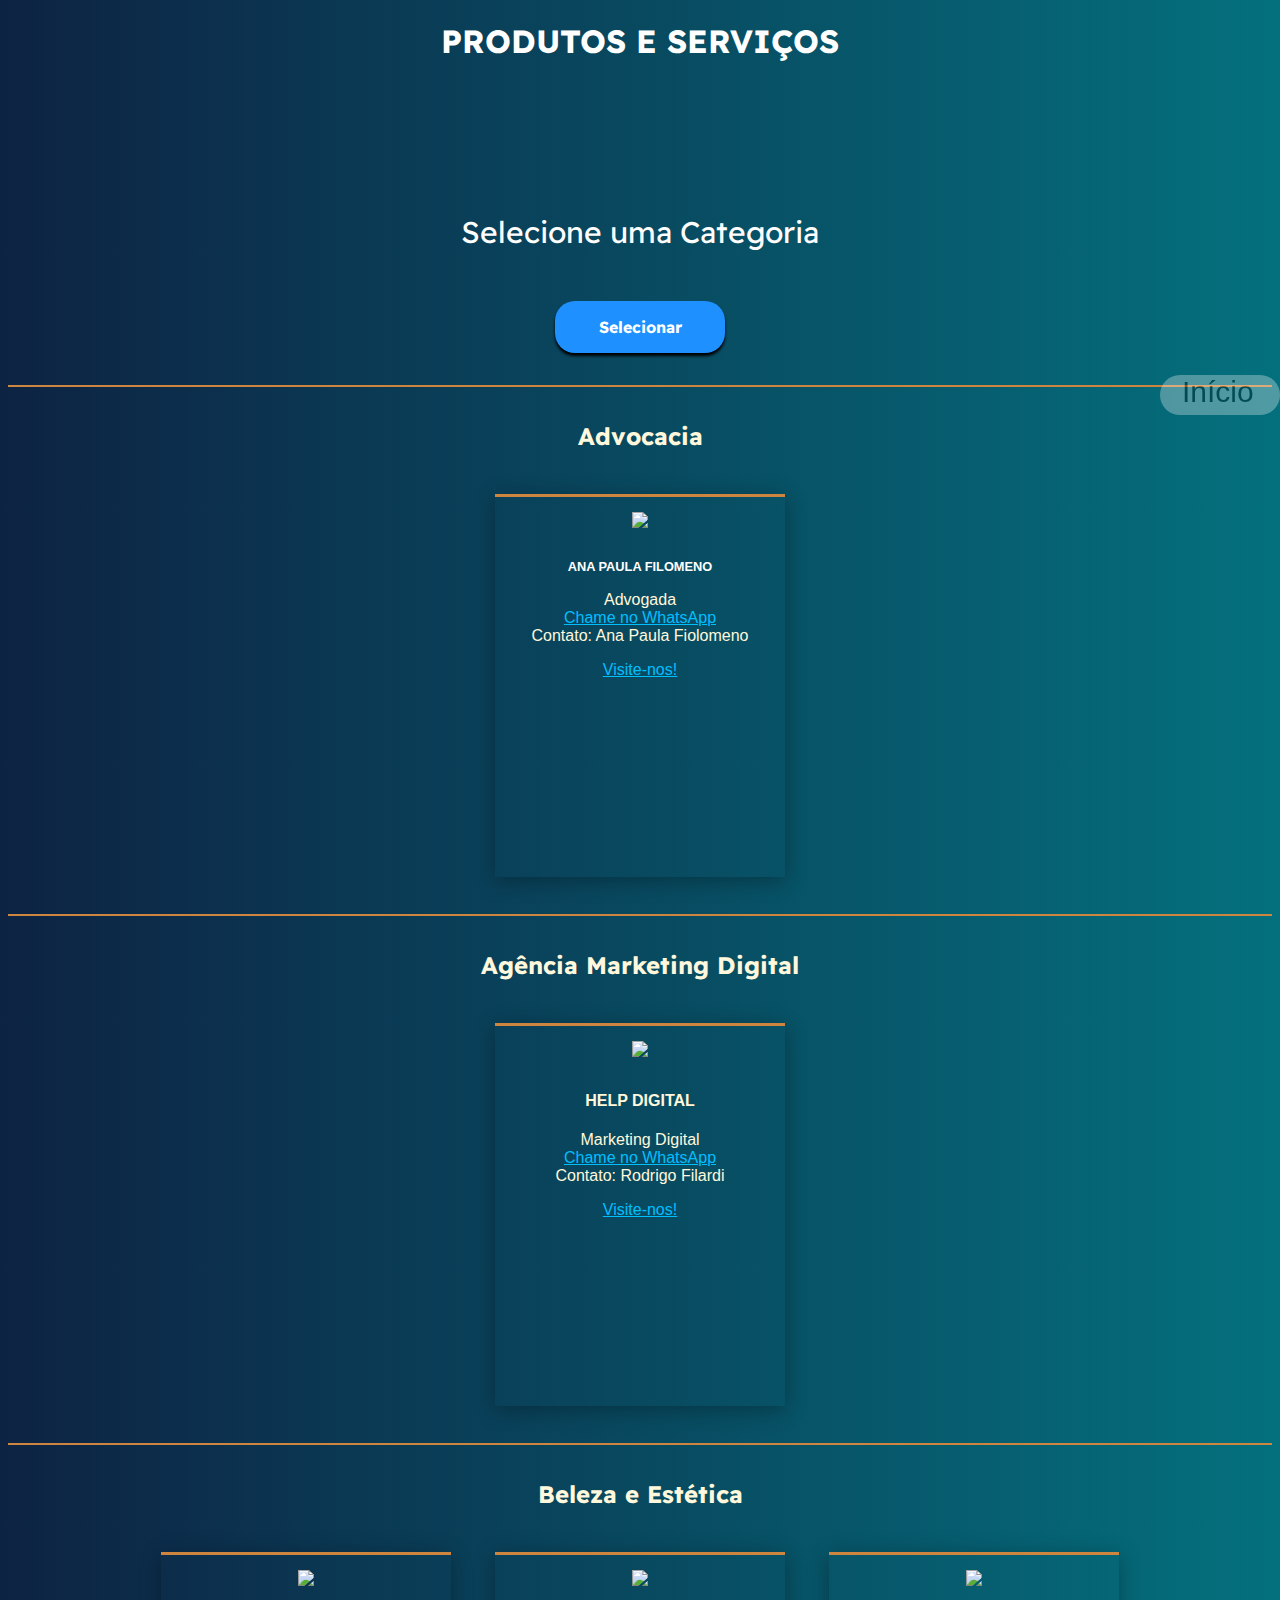
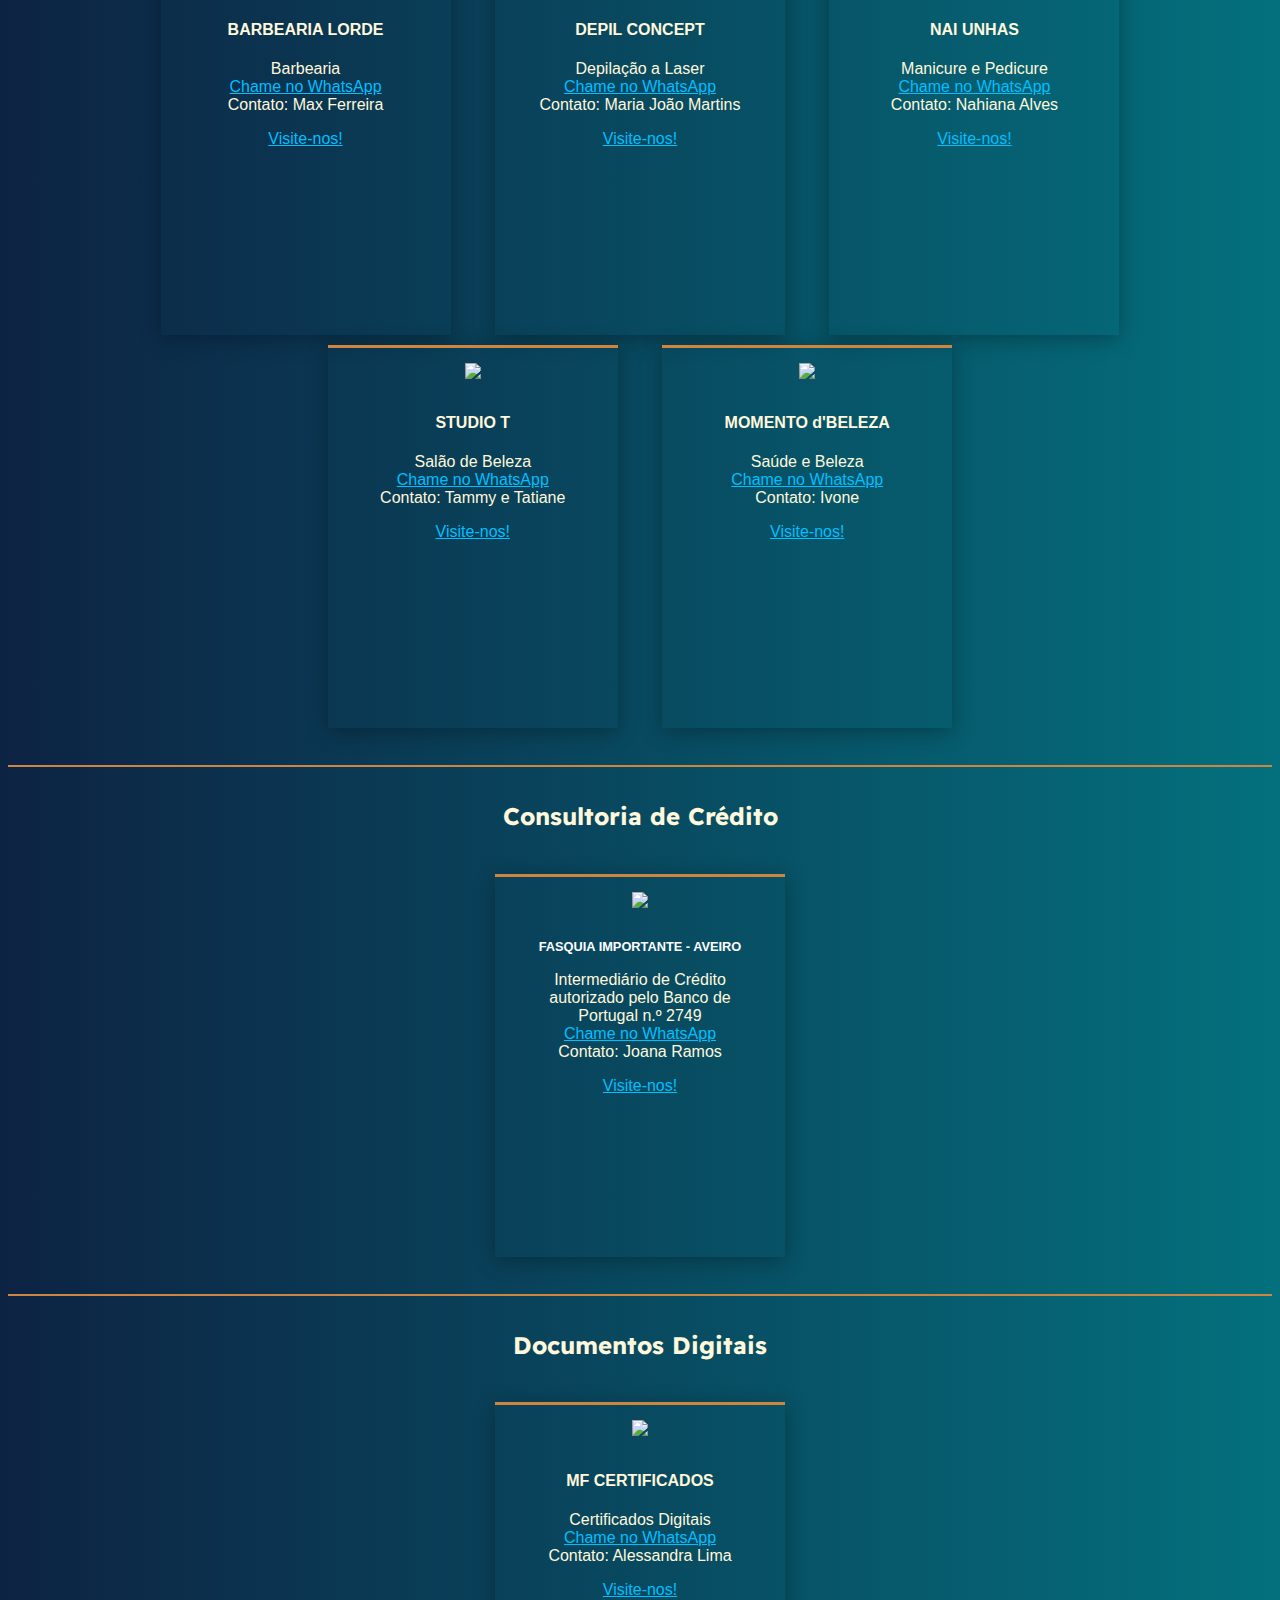
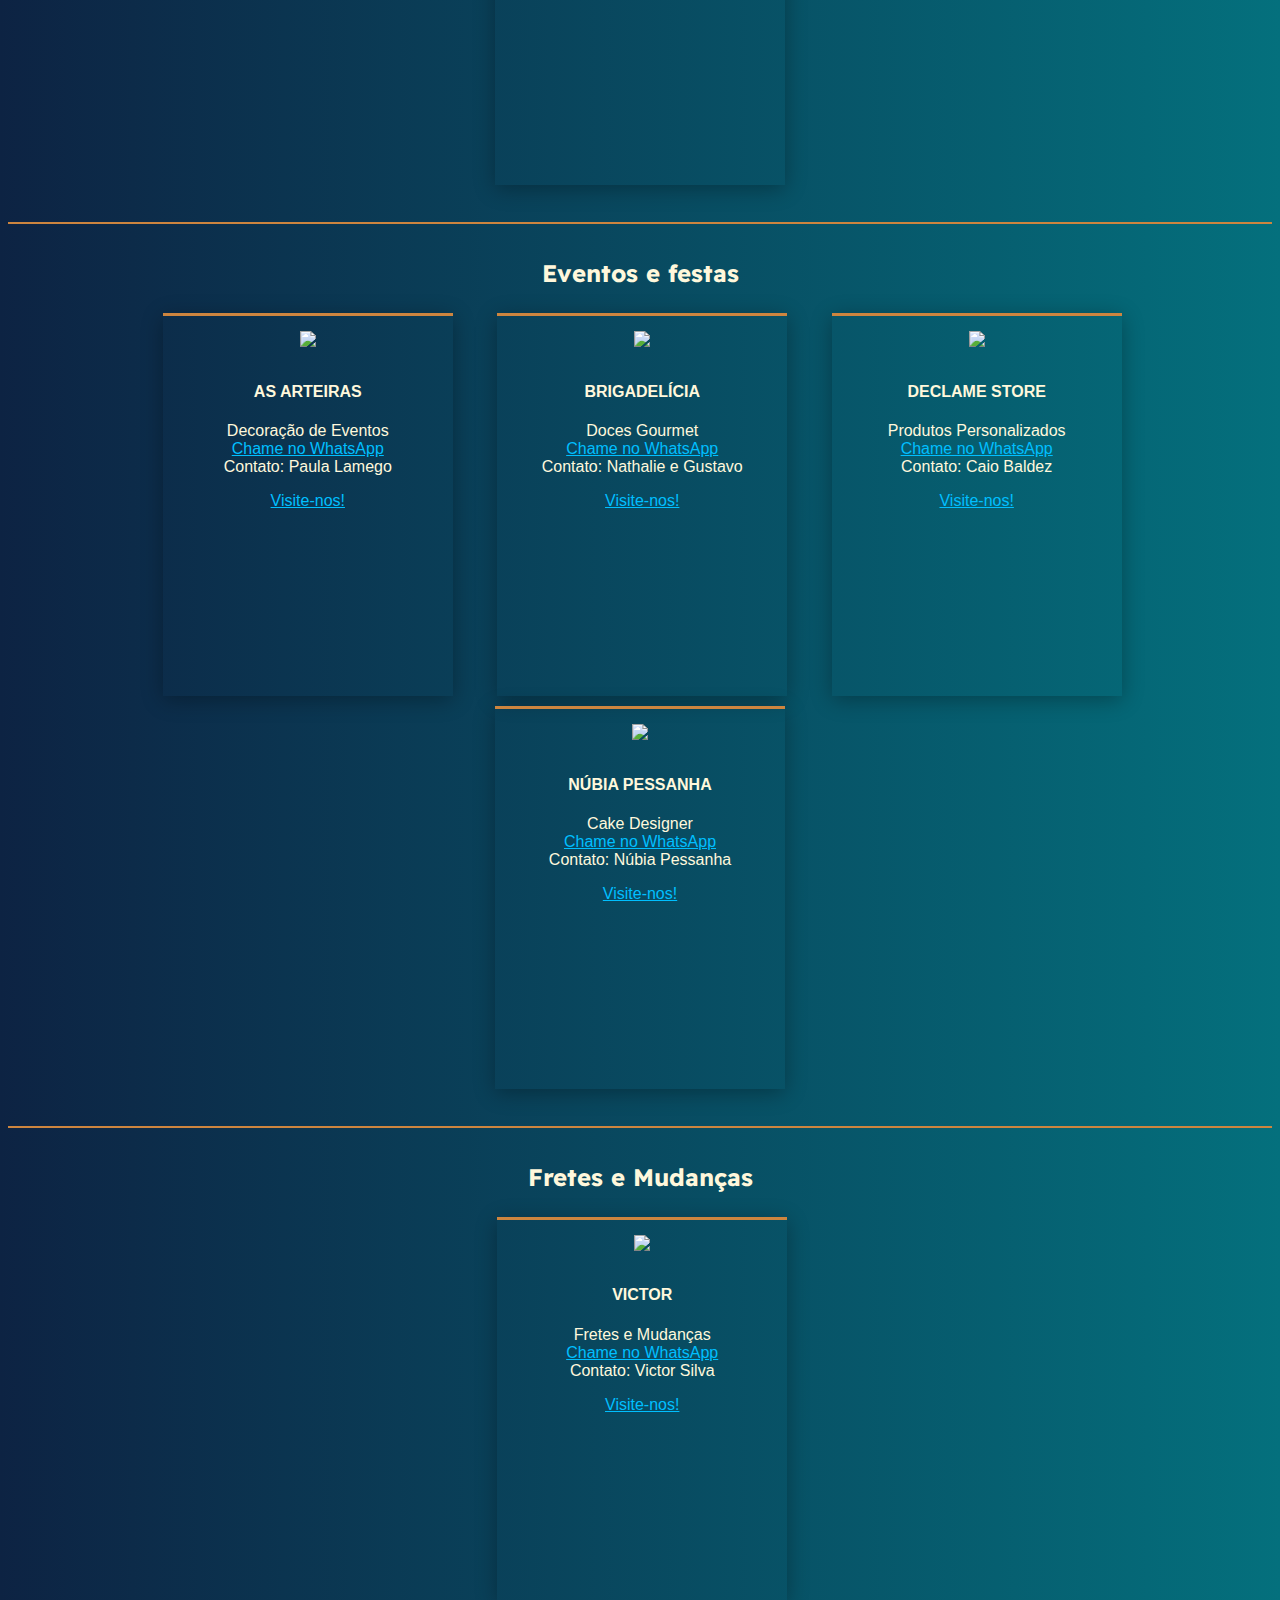
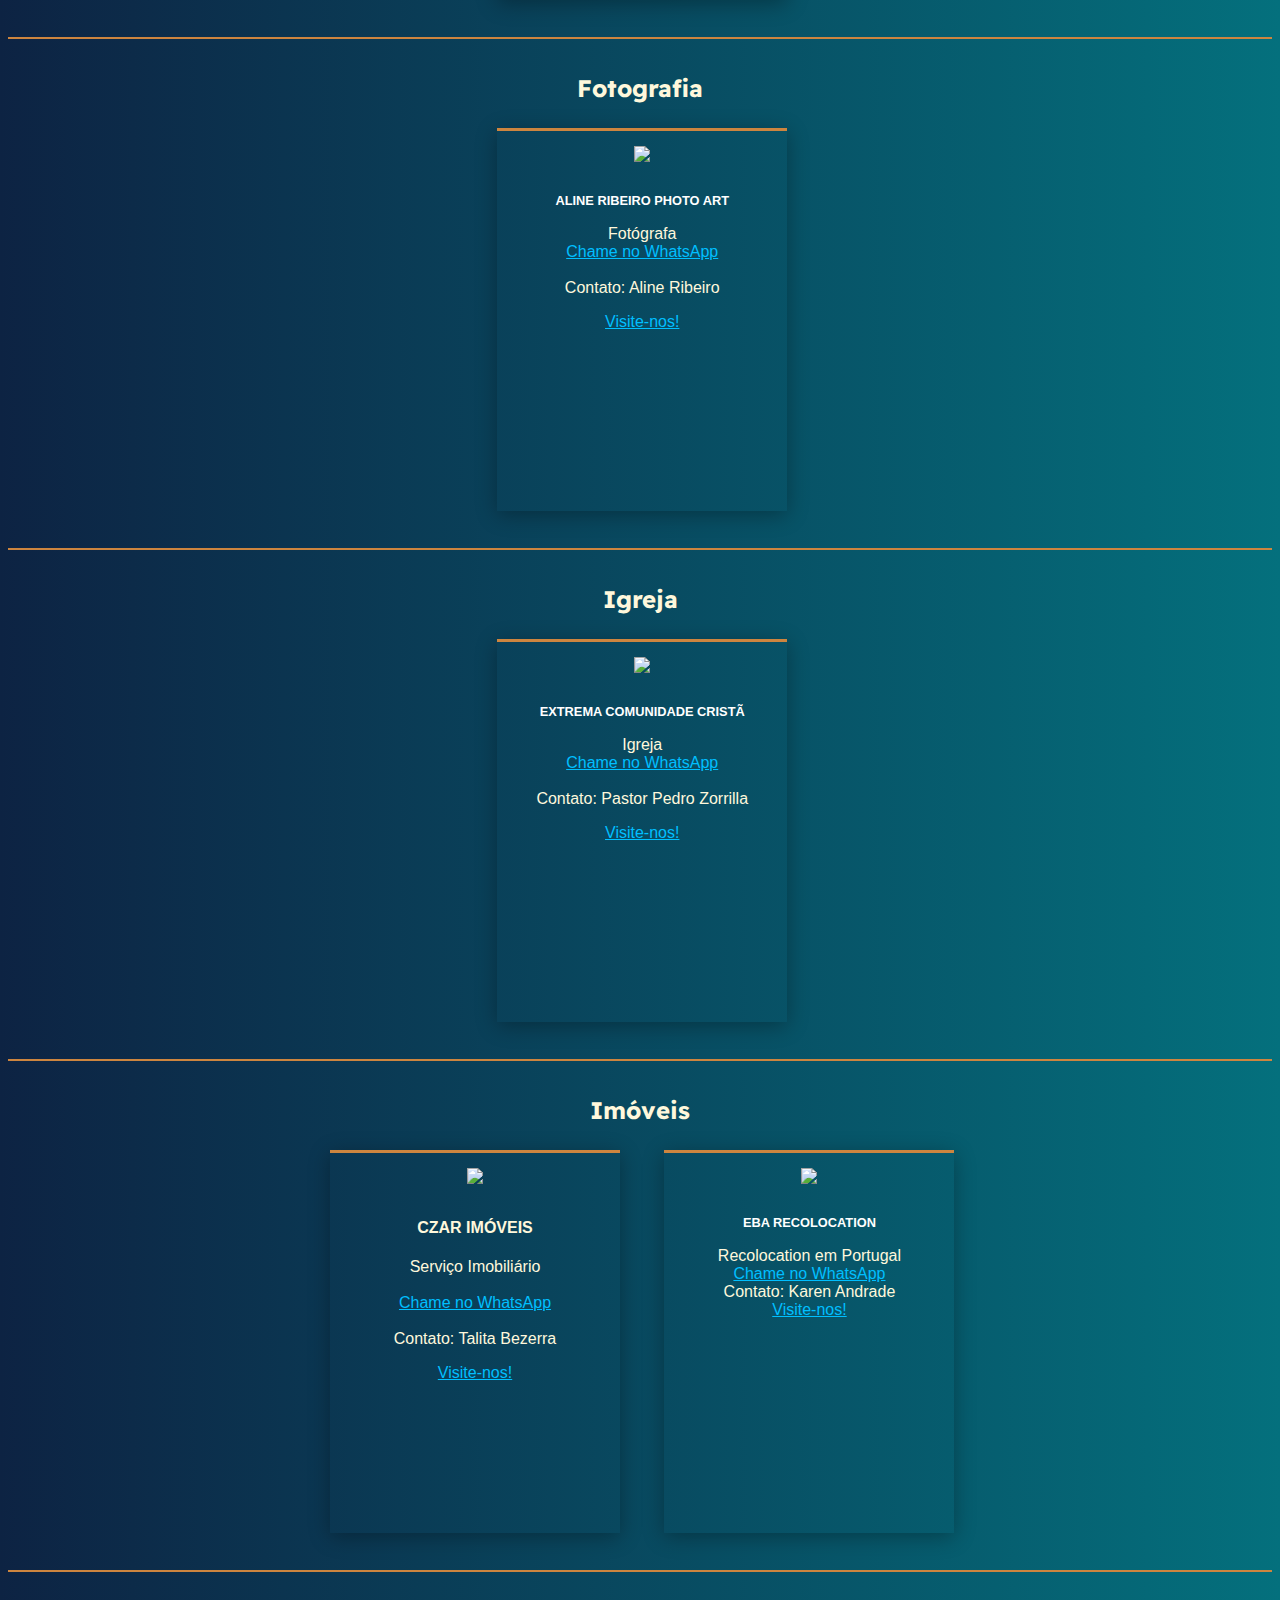
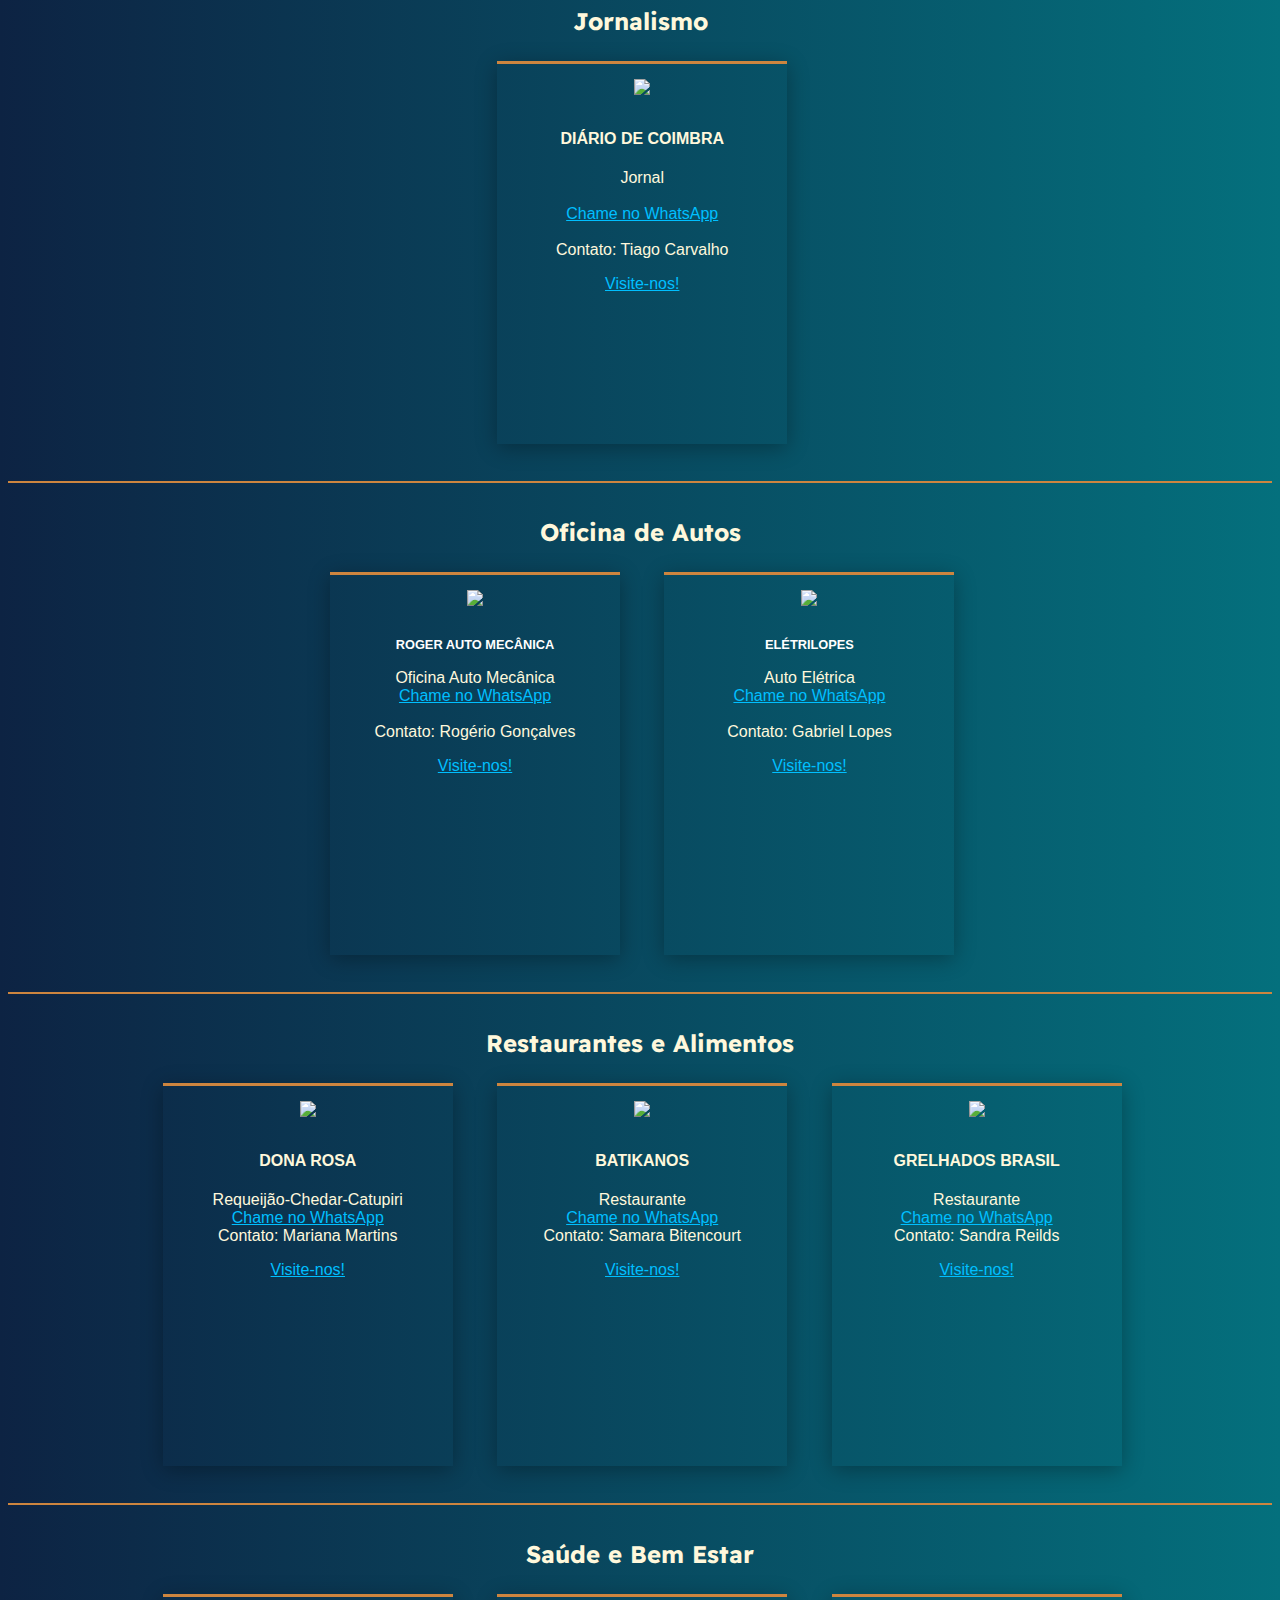
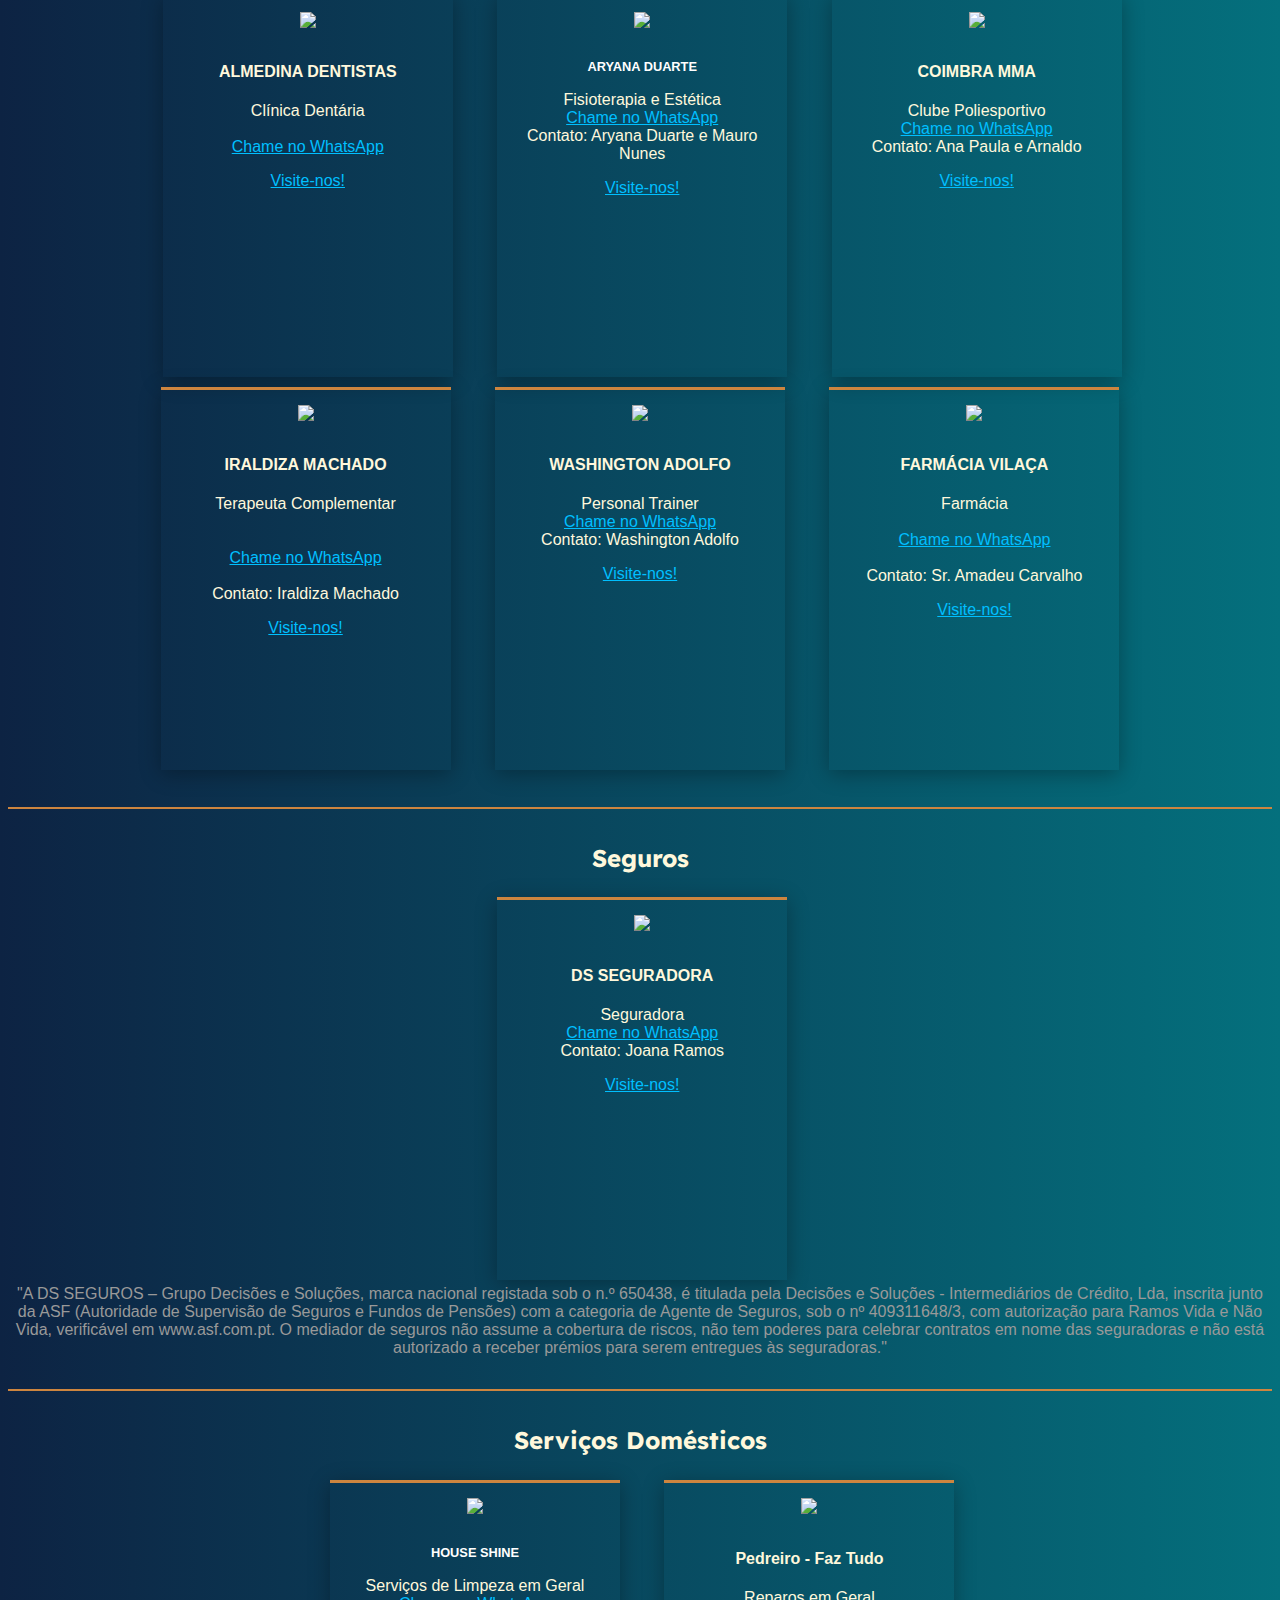
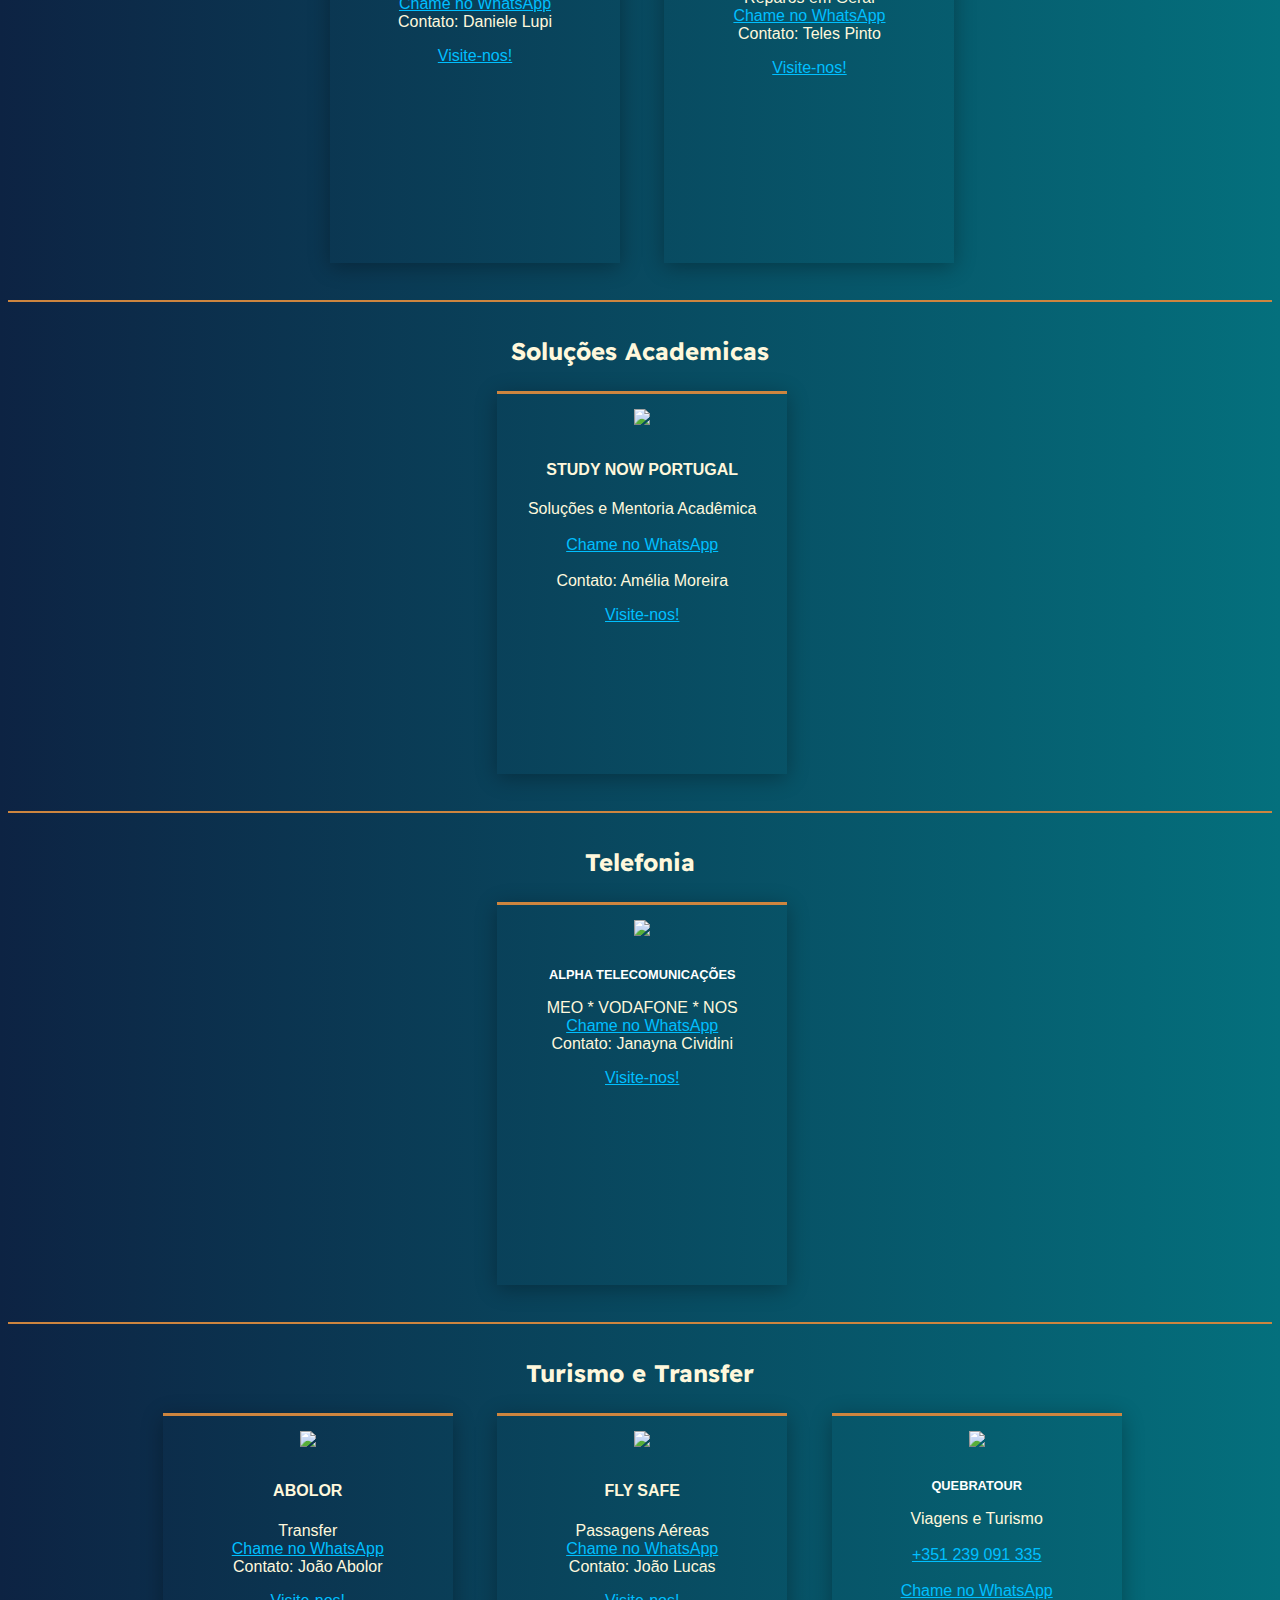
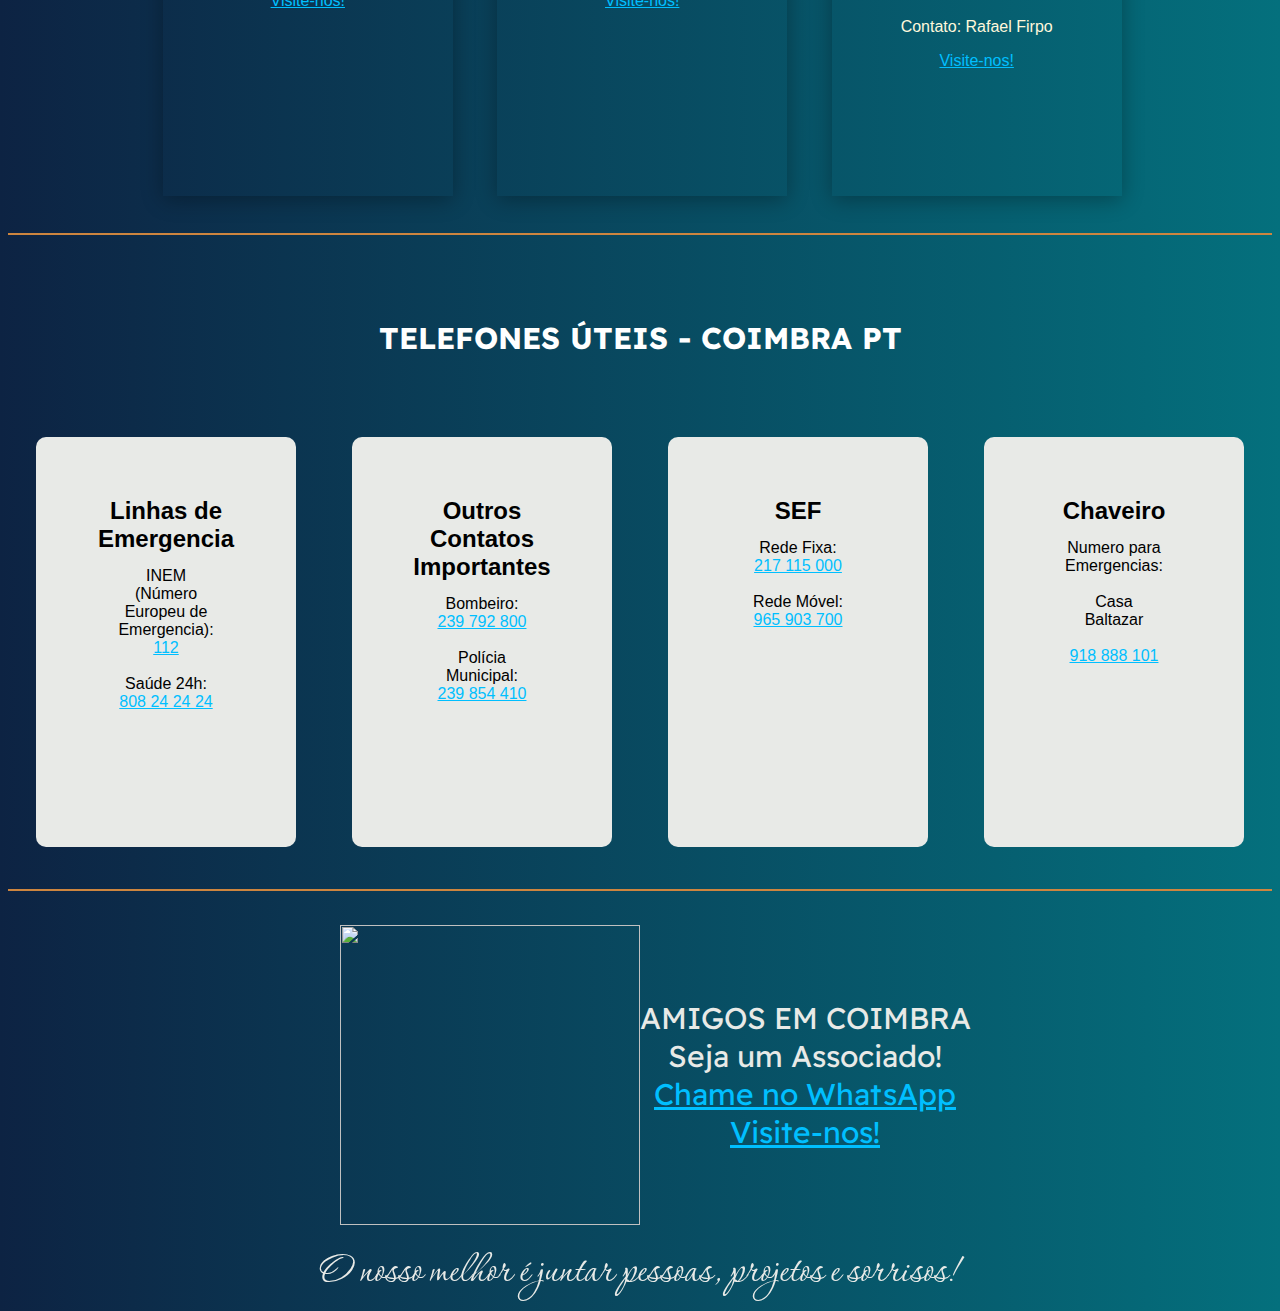
==== amigos de coimbra/index.html @ 82b3c950 "Add files via upload" ====
<!DOCTYPE html>
<html lang="Pt-pt">

<head>
    <meta charset="UTF-8">
    <meta http-equiv="X-UA-Compatible" content="IE=edge">
    <meta name="viewport" content="width=device-width, initial-scale=1.0">
    <title>Catálogo</title>

    <link rel="stylesheet" href="style.css">
    <link rel="icon" type="image/jpg" href="/imagens referencia/logo amigos em coimbra (1) (1).png">

    <link rel="preconnect" href="https://fonts.googleapis.com">
    <link rel="preconnect" href="https://fonts.gstatic.com" crossorigin>
    <link href="https://fonts.googleapis.com/css2?family=Montagu+Slab&family=Readex+Pro:wght@200;400&display=swap"
        rel="stylesheet">
    <link rel="preconnect" href="https://fonts.googleapis.com">
    <link rel="preconnect" href="https://fonts.gstatic.com" crossorigin>
    <link
        href="https://fonts.googleapis.com/css2?family=Corinthia:wght@700&family=Montagu+Slab&family=Readex+Pro:wght@200;400&display=swap"
        rel="stylesheet">



</head>

<body class="fundo">
    <header>
        <div>
            <h1 class="main">PRODUTOS E SERVIÇOS</h1>
        </div>

    </header>


    <div class="titulo" id="inicio">Selecione uma Categoria</div>



    <!-- <div class="nav">
            <nav id="menu">
                <ul>
                    <li><a class="navegacao" href="#amd" style="text-decoration:none">Agencia Marketing Digital</a></li>
                    <li><a class="navegacao" href="#be" style="text-decoration:none">Beleza e Estética</a></li>
                    <li><a class="navegacao" href="#cc" style="text-decoration:none">Consultoria de Crédito</a></li>
                    <li><a class="navegacao" href="#dd" style="text-decoration:none">Documentos Digitais</a></li>
                    <li><a class="navegacao" href="#ef" style="text-decoration:none">Eventos e festas</a></li>
                    <li><a class="navegacao" href="#fm" style="text-decoration:none">Fretes e Mudanças</a></li>
             
                    <li><a class="navegacao" href="#foto" style="text-decoration:none">Fotografia</a></li>
                    <li><a class="navegacao" href="#igre" style="text-decoration:none">Igreja</a></li>
                    <li><a class="navegacao" href="#imo" style="text-decoration:none">Imoveis</a></li>
                    <li><a class="navegacao" href="#jn" style="text-decoration:none">Jornalismo</a></li>
                    <li><a class="navegacao" href="#oa" style="text-decoration:none">Oficina de Autos</a></li>
                    <li><a class="navegacao" href="#ra" style="text-decoration:none">Restaurantes e Alimentos</a></li>
           
                    <li><a class="navegacao" href="#sbe" style="text-decoration:none">Saúde e Bem Estar</a></li>
                    <li><a class="navegacao" href="#seg" style="text-decoration:none">Seguros</a></li>
                    <li><a class="navegacao" href="#sd" style="text-decoration:none">Serviços Domésticos</a></li>
                    <li><a class="navegacao" href="#sa" style="text-decoration:none">Soliuções Academicas</a></li>
                    <li><a class="navegacao" href="#tel" style="text-decoration:none">Telefonia</a></li>
                    <li><a class="navegacao" href="#tt" style="text-decoration:none">Turismo e Transfer</a></li>
                </ul>
            </nav>
        </div>-->

    <div class="meio">


        <div class="dropdown">
            <button class="dropbtn">Selecionar</button>
            <div class="dropdown-content">
                <a class="navegacao" href="#ad" style="text-decoration:none">Advocacia</a>
                <a class="navegacao" href="#amd" style="text-decoration:none">Agência Marketing Digital</a>
                <a class="navegacao" href="#be" style="text-decoration:none">Beleza e Estética</a>
                <a class="navegacao" href="#cc" style="text-decoration:none">Consultoria de Crédito</a>
                <a class="navegacao" href="#dd" style="text-decoration:none">Documentos Digitais</a>
                <a class="navegacao" href="#ef" style="text-decoration:none">Eventos e Festas</a>
                <a class="navegacao" href="#fm" style="text-decoration:none">Fretes e Mudanças</a>
                <a class="navegacao" href="#foto" style="text-decoration:none">Fotografia</a>
                <a class="navegacao" href="#igre" style="text-decoration:none">Igreja</a>
                <a class="navegacao" href="#imo" style="text-decoration:none">Imóveis</a>
                <a class="navegacao" href="#jn" style="text-decoration:none">Jornalismo</a>
                <a class="navegacao" href="#oa" style="text-decoration:none">Oficina de Autos</a>
                <a class="navegacao" href="#ra" style="text-decoration:none">Restaurantes e Alimentos</a>
                <a class="navegacao" href="#sbe" style="text-decoration:none">Saúde e Bem Estar</a>
                <a class="navegacao" href="#seg" style="text-decoration:none">Seguros</a>
                <a class="navegacao" href="#sd" style="text-decoration:none">Serviços Domésticos</a>
                <a class="navegacao" href="#sa" style="text-decoration:none">Soluções Académicas</a>
                <!--<a class="navegacao" href="#ta" style="text-decoration:none">Tecnologia de Tabaco Aquecido</a>!-->
                <a class="navegacao" href="#tel" style="text-decoration:none">Telefonia</a>
                <a class="navegacao" href="#tt" style="text-decoration:none">Turismo e Transfer</a>
                <a class="navegacao" href="#tu" style="text-decoration:none">Telefones Úteis</a>
            </div>
        </div>
    </div>







    <div class="voltar">

        <a href="#inicio" style="text-decoration:none" class="start">Início</a>
    </div>

    <hr class="hr">

    <div class="tamanho">
        <h2 id="ad" class="menus">Advocacia</h2>
        <img src="/imagens referencia/" height="340" alt="">


        <div>
            <div id="teste" class="curso">
                <img src="/imagens referencia/advog.jpeg" />
                <div class="curso-info">
                    <h4 class="h4_G">ANA PAULA FILOMENO</h4>
                    <p class="letras">Advogada<br>
                        <a class="tel" href="https://wa.me/+351913268927">Chame no WhatsApp</a><br>
                        Contato: Ana Paula Fiolomeno
                    </p>

                    <a href="https://www.instagram.com/advanafilomeno/" class="sites">Visite-nos!</a>
                </div>

            </div>
        </div>
    </div>

    <hr class="hr">

    <div class="tamanho">
        <h2 id="amd" class="menus">Agência Marketing Digital</h2>
        <img src="/imagens referencia/" height="340" alt="">


        <div>
            <div id="teste" class="curso">
                <img src="/imagens referencia/help_digital.jpg" />
                <div class="curso-info">
                    <h4 class="h4">HELP DIGITAL</h4>
                    <p class="letras">Marketing Digital<br>
                        <a class="tel" href="https://wa.me/+351919609154">Chame no WhatsApp</a><br>
                        Contato: Rodrigo Filardi
                    </p>

                    <a href="https://www.helpdigital.pt/" class="sites">Visite-nos!</a>
                </div>

            </div>
        </div>
    </div>

    <hr class="hr">
    <div class="tamanho">
        <h2 id="be" class="menus">Beleza e Estética</h2>
        <img src="/imagens referencia/" height="340" alt="">


        <div>
            <div id="teste" class="curso">
                <img src="/imagens referencia/barbearia lorde logo.png" />
                <div class="curso-info">
                    <h4 class="h4">BARBEARIA LORDE</h4>
                    <p class="letras">Barbearia<br>
                        <a class="tel" href="https://wa.me/+351919105074">Chame no WhatsApp</a><br>
                        Contato: Max Ferreira
                    </p>

                    <a href="https://www.instagram.com/barbearialorde/" class="sites">Visite-nos!</a>
                </div>
            </div>



            <div id="teste" class="curso">
                <img src="/imagens referencia/depil_concept.jpg" />
                <div class="curso-info">
                    <h4 class="h4">DEPIL CONCEPT</h4>
                    <p class="letras">Depilação a Laser<br>
                        <a class="tel" href="https://wa.me/+351963561591">Chame no WhatsApp</a><br>
                        Contato: Maria João Martins
                    </p>

                    <a href="https://www.instagram.com/depilconceptcoimbra/" class="sites">Visite-nos!</a>
                </div>
            </div>

            <div id="teste" class="curso">
                <img src="/imagens referencia/Nai Unhas logo12.png" />
                <div class="curso-info">
                    <h4 class="h4">NAI UNHAS</h4>
                    <p class="letras">Manicure e Pedicure<br>
                        <a class="tel" href="https://wa.me/+351966483332">Chame no WhatsApp</a><br>
                        Contato: Nahiana Alves
                    </p>

                    <a href="https://www.instagram.com/nayunhas.pt/" class="sites">Visite-nos!</a>
                </div>
            </div>

            <div id="teste" class="curso">
                <img src="/imagens referencia/studio_t.jpg" />
                <div class="curso-info">
                    <h4 class="h4">STUDIO T</h4>
                    <p class="letras">Salão de Beleza<br>
                        <a class="tel" href="https://wa.me/+351968847571">Chame no WhatsApp</a><br>
                        Contato: Tammy e Tatiane
                    </p>

                    <a href="https://www.instagram.com/studiot_hairconcept/" class="sites">Visite-nos!</a>
                </div>
            </div>

            <div id="teste" class="curso">
                <img src="/imagens referencia/mbeleza.jpeg" />
                <div class="curso-info">
                    <h4 class="h4">MOMENTO d'BELEZA</h4>
                    <p class="letras">Saúde e Beleza<br>
                        <a class="tel" href="https://wa.me/+351937845081">Chame no WhatsApp</a><br>
                        Contato: Ivone
                    </p>

                    <a href="https://www.instagram.com/momentodbeleza/" class="sites">Visite-nos!</a>
                </div>
            </div>



        </div>
    </div>

    <hr class="hr">
    <div class="tamanho">
        <h2 id="cc" class="menus">Consultoria de Crédito</h2>

        <img src="/imagens referencia/" height="340" alt="">


        <div>
            <div id="teste" class="curso">
                <img src="/imagens referencia/fasquia.png" />
                <div class="curso-info">
                    <h4 class="h4_G">FASQUIA IMPORTANTE - AVEIRO</h4>
                    <p class="letras">Intermediário de Crédito autorizado pelo Banco de Portugal n.º 2749<br>
                        <a class="tel" href="https://wa.me/+351964565502">Chame no WhatsApp</a><br>
                        Contato: Joana Ramos
                    </p>

                    <a href="https://www.instagram.com/fasquiaimportanteaveiro/" class="sites">Visite-nos!</a>
                </div>

            </div>
        </div>


    </div>

    <hr class="hr">

    <div class="tamanho">
        <h2 id="dd" class="menus">Documentos Digitais</h2>

        <img src="/imagens referencia/" height="340" alt="">


        <div>
            <div id="teste" class="curso">
                <img src="/imagens referencia/MF certificados Logo.png" />
                <div class="curso-info">
                    <h4 class="h4">MF CERTIFICADOS</h4>
                    <p class="letras">Certificados Digitais<br>
                        <a class="tel" href="https://wa.me/+351913003761">Chame no WhatsApp</a><br>
                        Contato: Alessandra Lima
                    </p>

                    <a href="https://website.mfcertificados.com/coimbra" class="sites">Visite-nos!</a>
                </div>

            </div>
        </div>


    </div>

    <hr class="hr">
    <div class="tamanho">
        <h2 id="ef" class="menus">Eventos e festas</h2>

        <img src="/imagens referencia/" height="340" alt="">



        <div id="teste" class="curso">
            <img src="/imagens referencia/As arteiras Logo.png" />
            <div class="curso-info">
                <h4 class="h4">AS ARTEIRAS</h4>
                <p class="letras">Decoração de Eventos<br>
                    <a class="tel" href="https://wa.me/+351913100574">Chame no WhatsApp</a><br>
                    Contato: Paula Lamego
                </p>

                <a href="https://www.instagram.com/as_arteiras/" class="sites">Visite-nos!</a>
            </div>

        </div>



        <div id="teste" class="curso">
            <img src="/imagens referencia/Brigadelícia logo.png" />
            <div class="curso-info">
                <h4 class="h4">BRIGADELÍCIA</h4>
                <p class="letras">Doces Gourmet<br>
                    <a class="tel" href="https://wa.me/+351910687780">Chame no WhatsApp</a><br>
                    Contato: Nathalie e Gustavo
                </p>

                <a href="https://www.instagram.com/brigadelicia.pt/" class="sites">Visite-nos!</a>
            </div>

        </div>



        <div id="teste" class="curso">
            <img src="/imagens referencia/Declame Store logo.png" />
            <div class="curso-info">
                <h4 class="h4">DECLAME STORE</h4>
                <p class="letras">Produtos Personalizados<br>
                    <a class="tel" href="https://wa.me/+351933475538">Chame no WhatsApp</a><br>
                    Contato: Caio Baldez
                </p>

                <a href="https://www.instagram.com/declamestore/" class="sites">Visite-nos!</a>
            </div>

        </div>



        <div id="teste" class="curso">
            <img src="/imagens referencia/nubia novo.jpeg" />
            <div class="curso-info">
                <h4 class="h4">NÚBIA PESSANHA</h4>
                <p class="letras">Cake Designer<br>
                    <a class="tel" href="https://wa.me/+351912835942">Chame no WhatsApp</a><br>
                    Contato: Núbia Pessanha
                </p>

                <a href="https://www.instagram.com/nubiapessanha.pt/" class="sites">Visite-nos!</a>
            </div>

        </div>

    </div>

    <hr class="hr">
    <div class="tamanho">
        <h2 id="fm" class="menus">Fretes e Mudanças</h2>

        <img src="/imagens referencia/" height="340" alt="">



        <div id="teste" class="curso">
            <img src="/imagens referencia/Victor fretes logo nova.jpg" />
            <div class="curso-info">
                <h4 class="h4">VICTOR</h4>
                <p class="letras">Fretes e Mudanças<br>
                    <a class="tel" href="https://wa.me/+351963180476">Chame no WhatsApp</a><br>
                    Contato: Victor Silva
                </p>

                <a href="https://www.instagram.com/victorfretes.coimbra/" class="sites">Visite-nos!</a>

            </div>

        </div>

    </div>

    <hr class="hr">
    <div class="tamanho">
        <h2 id="foto" class="menus">Fotografia</h2>

        <img src="/imagens referencia/" height="340" alt="">



        <div id="teste" class="curso">
            <img src="/imagens referencia/Aline Fotógrafa Logo" />
            <div class="curso-info">
                <h4 class="h4_G">ALINE RIBEIRO PHOTO ART</h4>
                <p class="letras">Fotógrafa<br>
                    <a class="tel" href="https://wa.me/+351967646510">Chame no WhatsApp</a><br><br>
                    Contato: Aline Ribeiro
                </p>

                <a href="https://www.instagram.com/alineribeirophotoart/" class="sites">Visite-nos!</a>
            </div>

        </div>

    </div>

    <hr class="hr">
    <div class="tamanho">
        <h2 id="igre" class="menus">Igreja</h2>

        <img src="/imagens referencia/" height="340" alt="">



        <div id="teste" class="curso">
            <img src="/imagens referencia/Extrema Comunidade Logo.png" />
            <div class="curso-info">
                <h4 class="h4_G">EXTREMA COMUNIDADE CRISTÃ</h4>
                <p class="letras">Igreja<br>
                    <a class="tel" href="https://wa.me/+351962996967">Chame no WhatsApp</a><br><br>
                    Contato: Pastor Pedro Zorrilla
                </p>

                <a href="https://www.instagram.com/extrema.cc/" class="sites">Visite-nos!</a>
            </div>

        </div>

    </div>

    <hr class="hr">
    <div class="tamanho">
        <h2 id="imo" class="menus">Imóveis</h2>

        <img src="/imagens referencia/" height="340" alt="">



       <!-- <div id="teste" class="curso">
            <img src="/imagens referencia/Guardaki logo.jpg" />
            <div class="curso-info">
                <h4 class="h4">GUARDAKI COIMBRA</h4>
                <p class="letras">Locação de espaços para <br> depositos em geral<br>
                    <a class="tel" href="https://wa.me/+351915241453">Chame no WhatsApp</a><br><br>
                    Contato: Tatiana Bressani
                </p>


            </div>

        </div>-->

        <div id="teste" class="curso">
            <img src="/imagens referencia/Czar imoveis logo.png" />
            <div class="curso-info">
                <h4 class="h4">CZAR IMÓVEIS</h4>
                <p class="letras">Serviço Imobiliário<br><br>
                    <a class="tel" href="https://wa.me/+351968218607">Chame no WhatsApp</a><br><br>
                    Contato: Talita Bezerra
                </p>
                <a href="https://www.instagram.com/czarimoveis/" class="sites">Visite-nos!</a>

            </div>

        </div>

        <div id="teste" class="curso">
            <img src="/imagens referencia/eba.jpeg" />
            <div class="curso-info">
                <h4 class="h4_G">EBA RECOLOCATION</h4>
                <p class="letras">Recolocation em Portugal<br>
                    <a class="tel" href="https://wa.me/+351910752324">Chame no WhatsApp</a><br>
                    Contato: Karen Andrade<br>
                    <a href="https://www.instagram.com/eba_relocation/" class="sites">Visite-nos!</a>

            </div>

        </div>

    </div>

    <hr class="hr">
    <div class="tamanho">
        <h2 id="jn" class="menus">Jornalismo</h2>

        <img src="/imagens referencia/" height="340" alt="">



        <div id="teste" class="curso">
            <img src="/imagens referencia/Diario de Coimbra Logo.png" />
            <div class="curso-info">
                <h4 class="h4">DIÁRIO DE COIMBRA</h4>
                <p class="letras">Jornal<br><br>
                    <a class="tel" href="https://wa.me/+351916604977">Chame no WhatsApp</a><br><br>
                    Contato: Tiago Carvalho
                </p>

                <a href="https://www.instagram.com/diario_de_coimbra/" class="sites">Visite-nos!</a>
            </div>

        </div>
    </div>

    <hr class="hr">
    <div class="tamanho">
        <h2 id="oa" class="menus">Oficina de Autos</h2>

        <img src="/imagens referencia/" height="340" alt="">



        <div id="teste" class="curso">
            <img src="/imagens referencia/roger mec.jpeg" />
            <div class="curso-info">
                <h4 class="h4_G">ROGER AUTO MECÂNICA</h4>
                <p class="letras">Oficina Auto Mecânica<br>
                    <a class="tel" href="https://wa.me/+351918366611">Chame no WhatsApp</a><br><br>
                    Contato: Rogério Gonçalves
                </p>

                <a href="https://www.instagram.com/rogerauto_mecanica/" class="sites">Visite-nos!</a>

            </div>

        </div>

        <div id="teste" class="curso">
            <img src="/imagens referencia/eletrilopes.jpeg" />
            <div class="curso-info">
                <h4 class="h4_G">ELÉTRILOPES</h4>
                <p class="letras">Auto Elétrica<br>

                    <a class="tel" href="https://wa.me/+351939966309">Chame no WhatsApp</a><br><br>
                    Contato: Gabriel Lopes
                </p>

                <a href="https://www.instagram.com/eletrilopes_oficina/" class="sites">Visite-nos!</a>


            </div>

        </div>
    </div>

    <hr class="hr">
    <div class="tamanho">
        <h2 id="ra" class="menus">Restaurantes e Alimentos</h2>

        <img src="/imagens referencia/" height="340" alt="">



        <div id="teste" class="curso">
            <img src="/imagens referencia/Dona Rosa Logo.png" />
            <div class="curso-info">
                <h4 class="h4">DONA ROSA</h4>
                <p class="letras">Requeijão-Chedar-Catupiri<br>
                    <a class="tel" href="https://wa.me/+351963765193">Chame no WhatsApp</a><br>
                    Contato: Mariana Martins
                </p>

                <a href="https://www.instagram.com/donarosapt/" class="sites">Visite-nos!</a>
            </div>

        </div>

        <div id="teste" class="curso">
            <img src="/imagens referencia/batk.jfif" />
            <div class="curso-info">
                <h4 class="h4">BATIKANOS</h4>
                <p class="letras">Restaurante<br>
                    <a class="tel" href="https://wa.me/+351968590671">Chame no WhatsApp</a><br>
                    Contato: Samara Bitencourt
                </p>

                <a href="https://www.instagram.com/batikanos2coimbra/" class="sites">Visite-nos!</a>
            </div>

        </div>

        <div id="teste" class="curso">
            <img src="/imagens referencia/Grelhados Brasil logo.png" />
            <div class="curso-info">
                <h4 class="h4">GRELHADOS BRASIL</h4>
                <p class="letras">Restaurante<br>
                    <a class="tel" href="https://wa.me/+351937456986">Chame no WhatsApp</a><br>
                    Contato: Sandra Reilds
                </p>

                <a href="https://www.instagram.com/grelhados_brasil/" class="sites">Visite-nos!</a>
            </div>

        </div>

        <!--<div id="teste" class="curso">
            <img src="/imagens referencia/Infante express Logo.png" />
            <div class="curso-info">
                <h4 class="h4">INFANTE EXPRESS</h4>
                <p class="letras">Hamburgueria Gourmet<br>
                    <a class="tel" href="https://wa.me/+351926285933">Chame no WhatsApp</a><br>
                    Contato: Gabriel Reis
                </p>

                <a href="https://www.instagram.com/infanteexpress/" class="sites">Visite-nos!</a>
            </div>

        </div>-->
    </div>

    <hr class="hr">
    <div class="tamanho">
        <h2 id="sbe" class="menus">Saúde e Bem Estar</h2>

        <img src="/imagens referencia/" height="340" alt="">



        <div id="teste" class="curso">
            <img src="/imagens referencia/Almedina clinica logo.png" />
            <div class="curso-info">
                <h4 class="h4">ALMEDINA DENTISTAS</h4>
                <p class="letras">Clínica Dentária<br><br>
                    <a class="tel" href="https://wa.me/+351926340007">Chame no WhatsApp</a><br>

                </p>

                <a href="https://www.instagram.com/almedinaclinicadentaria/" class="sites">Visite-nos!</a>
            </div>

        </div>

        <div id="teste" class="curso">
            <img src="/imagens referencia/Aryana Duarte Logo.png" />
            <div class="curso-info">
                <h4 class="h4_G">ARYANA DUARTE</h4>
                <p class="letras">Fisioterapia e Estética<br>
                    <a class="tel" href="https://wa.me/+351911184403">Chame no WhatsApp</a><br>
                    Contato: Aryana Duarte e Mauro Nunes
                </p>

                <a href="https://www.instagram.com/fisio_estetica_ary/" class="sites">Visite-nos!</a>
            </div>

        </div>

        <div id="teste" class="curso">
            <img src="/imagens referencia/Coimbra mma Logo.png" />
            <div class="curso-info">
                <h4 class="h4">COIMBRA MMA</h4>
                <p class="letras">Clube Poliesportivo<br>
                    <a class="tel" href="https://wa.me/+351916164025">Chame no WhatsApp</a><br>
                    Contato: Ana Paula e Arnaldo
                </p>

                <a href="https://www.instagram.com/coimbramma/" class="sites">Visite-nos!</a>
            </div>

        </div>

        <!--<div id="teste" class="curso">
            <img src="/imagens referencia/sandra_silva_logo.jpg" />
            <div class="curso-info">
                <h4 class="h4">SANDRA SILVA</h4>
                <p class="letras">Nutricionista<br>
                    <a class="tel" href="https://wa.me/+351913624259">Chame no WhatsApp</a><br>
                    Contato: Sandra Silva
                </p>

                <a href="https://www.instagram.com/sandrasamanta/" class="sites">Visite-nos!</a>
            </div>

        </div>-->

        <div id="teste" class="curso">
            <img src="/imagens referencia/Iraldiza Machado logo.png" />
            <div class="curso-info">
                <h4 class="h4">IRALDIZA MACHADO</h4>
                <p class="letras">Terapeuta Complementar<br><br><br>
                    <a class="tel" href="https://wa.me/+351911023250">Chame no WhatsApp</a><br><br>
                    Contato: Iraldiza Machado
                </p>

                <a href="https://www.instagram.com/iraldiza_smterapias/" class="sites">Visite-nos!</a>
            </div>

        </div>

        <div id="teste" class="curso">
            <img src="/imagens referencia/personal.jpg" />
            <div class="curso-info">
                <h4 class="h4">WASHINGTON ADOLFO</h4>
                <p class="letras">Personal Trainer<br>
                    <a class="tel" href="https://wa.me/+5521999197376">Chame no WhatsApp</a><br>
                    Contato: Washington Adolfo
                </p>

                <a href="https://www.instagram.com/personalwadolfo/" class="sites">Visite-nos!</a>
            </div>

        </div>

        <div id="teste" class="curso">
            <img src="/imagens referencia/Farmarciavilaçalogo.jpg" />
            <div class="curso-info">
                <h4 class="h4">FARMÁCIA VILAÇA</h4>
                <p class="letras">Farmácia<br><br>
                    <a class="tel" href="https://wa.me/+351919454986">Chame no WhatsApp</a><br><br>
                    Contato: Sr. Amadeu Carvalho
                </p>

                <a href="https://www.instagram.com/farmaciavilaca/" class="sites">Visite-nos!</a>
            </div>

        </div>
    </div>

    <hr class="hr">
    <div class="tamanho">
        <h2 id="seg" class="menus">Seguros</h2>

        <img src="/imagens referencia/" height="340" alt="">



        <div id="teste" class="curso">
            <img src="/imagens referencia/DS Seguros logo.png" />
            <div class="curso-info">
                <h4 class="h4">DS SEGURADORA</h4>
                <p class="letras">Seguradora<br>
                    <a class="tel" href="https://wa.me/+351964565502">Chame no WhatsApp</a><br>
                    Contato: Joana Ramos
                </p>

                <a href="https://www.instagram.com/dsseguros_aveiroria/" class="sites">Visite-nos!</a>

                
            </div>

            

        </div>
        <div class="nota">"A DS SEGUROS – Grupo Decisões e Soluções, marca nacional registada sob o n.º 650438, é titulada pela Decisões e Soluções - Intermediários de Crédito, Lda, inscrita junto da ASF (Autoridade de Supervisão de Seguros e Fundos de Pensões) com a categoria de
Agente de Seguros, sob o nº 409311648/3, com autorização para Ramos Vida e Não Vida, verificável em www.asf.com.pt. O mediador de seguros não assume a cobertura de riscos, não tem poderes para celebrar contratos em nome das seguradoras e não está
autorizado a receber prémios para serem entregues às seguradoras."</div>
    </div>

    <hr class="hr">
    <div class="tamanho">
        <h2 id="sd" class="menus">Serviços Domésticos</h2>

        <img src="/imagens referencia/" height="340" alt="">



        <div id="teste" class="curso">
            <img src="/imagens referencia/~House shine logo.png" />
            <div class="curso-info">
                <h4 class="h4_G">HOUSE SHINE</h4>
                <p class="letras">Serviços de Limpeza em Geral<br>
                    <a class="tel" href="https://wa.me/+351967314241">Chame no WhatsApp</a><br>
                    Contato: Daniele Lupi
                </p>

                <a href="https://www.instagram.com/houseshine.coimbradiamante/" class="sites">Visite-nos!</a>
            </div>

        </div>

        <!--<div id="teste" class="curso">
            <img src="/imagens referencia/person.jpg" />
            <div class="curso-info">
                <h4 class="h4">PERSONALLIZA</h4>
                <p class="letras">Personal Organizer<br>
                    <a class="tel" href="https://wa.me/+351935612890">Chama no WhatsApp</a><br>
                    Contato: Carol Lima
                </p>

                <a href="https://www.instagram.com/personalliza.pt/" class="sites">Visite-nos!</a>
            </div>

        </div>-->

        <div id="teste" class="curso">
            <img src="/imagens referencia/pedreiro.jpg" />
            <div class="curso-info">
                <h4 class="h4">Pedreiro - Faz Tudo</h4>
                <p class="letras">Reparos em Geral<br>
                    <a class="tel" href="https://wa.me/+351934977010">Chame no WhatsApp</a><br>
                    Contato: Teles Pinto
                </p>

                <a href="https://www.instagram.com/teles.pinto.56/" class="sites">Visite-nos!</a>
            </div>

        </div>
    </div>

    <hr class="hr">
    <div class="tamanho">
        <h2 id="sa" class="menus">Soluções Academicas</h2>

        <img src="/imagens referencia/" height="340" alt="">



        <div id="teste" class="curso">
            <img src="/imagens referencia/Study Now Logo.png" />
            <div class="curso-info">
                <h4 class="h4">STUDY NOW PORTUGAL</h4>
                <p class="letras">Soluções e Mentoria Acadêmica<br><br>
                    <a class="tel" href="https://wa.me/+351938762302">Chame no WhatsApp</a><br><br>
                    Contato: Amélia Moreira
                </p>

                <a href="https://www.instagram.com/_studynowportugal_/" class="sites">Visite-nos!</a>
            </div>

        </div>

      <!--  <div id="teste" class="curso">
            <img src="/imagens referencia/Study Now Logo.png" />
            <div class="curso-info">
                <h4 class="h4_G">PROFESSORA DE INGLÊS</h4>
                <p class="letras">Professora de Inglês<br><br>
                    <a class="tel" href="https://wa.me/+351910472671">Chame no WhatsApp</a><br><br>
                    Contato: Maria Fernanda
                </p>

                <a href="https://www.instagram.com/oh.my.mentor/" class="sites">Visite-nos!</a>
            </div>

        </div>-->
    </div>


    <hr class="hr">
    <!--<div class="tamanho">
        <h2 id="ta" class="menus">Tecnologia de Tabaco Aquecido</h2>

        <img src="/imagens referencia/" height="340" alt="">



        <div id="teste" class="curso">
            <img src="/imagens referencia/iqos.jpeg" />
            <div class="curso-info">
                <h4 class="h4">IQOS</h4>
                <p class="letras">Tecnologia de Tabaco Aquecido<br><br>
                    <a class="tel" href="https://wa.me/+351963605867">Chame no WhatsApp</a><br><br>
                    Contato: Rodrigo Raposo
                </p>

            </div>

        </div>
    </div>


    <hr class="hr">!-->
    <div class="tamanho">
        <h2 id="tel" class="menus">Telefonia</h2>

        <img src="/imagens referencia/" height="340" alt="">



        <div id="teste" class="curso">
            <img src="/imagens referencia/Alpha telecomunicações logo.png" />
            <div class="curso-info">
                <h4 class="h4_G">ALPHA TELECOMUNICAÇÕES</h4>
                <p class="letras">MEO * VODAFONE * NOS<br>
                    <a class="tel" href="https://wa.me/+351918683202">Chame no WhatsApp</a><br>
                    Contato: Janayna Cividini
                </p>

                <a href="https://www.instagram.com/janaynacividinirocha/" class="sites">Visite-nos!</a>
            </div>

        </div>
    </div>

    <hr class="hr">
    <div class="tamanho">
        <h2 id="tt" class="menus">Turismo e Transfer</h2>

        <img src="/imagens referencia/" height="340" alt="">



        <div id="teste" class="curso">
            <img src="/imagens referencia/Abolor Logo.png" />
            <div class="curso-info">
                <h4 class="h4">ABOLOR</h4>
                <p class="letras">Transfer<br>
                    <a class="tel" href="https://wa.me/+351961766319">Chame no WhatsApp</a><br>
                    Contato: João Abolor
                </p>

                <a href="https://www.instagram.com/aboloremportugal/" class="sites">Visite-nos!</a>
            </div>

        </div>

        <div id="teste" class="curso">
            <img src="/imagens referencia/Fly Safe Logo.png" />
            <div class="curso-info">
                <h4 class="h4">FLY SAFE</h4>
                <p class="letras">Passagens Aéreas<br>
                    <a class="tel"
                        href="https://api.whatsapp.com/send?phone=5521980773125&text=Ol%C3%A1!%20Gostaria%20de%20uma%20cota%C3%A7%C3%A3o%20de%20passagem%20a%C3%A9rea%2C%20estou%20vindo%20pela%20indica%C3%A7%C3%A3o%20de%20%40amigos.coimbra">Chame
                        no WhatsApp</a><br>
                    Contato: João Lucas
                </p>

                <a href="https://www.instagram.com/flysafeviagens_/" class="sites">Visite-nos!</a>
            </div>

        </div>

        <div id="teste" class="curso">
            <img src="/imagens referencia/Quebratour Logo.png" />
            <div class="curso-info">
                <h4 class="h4_G">QUEBRATOUR</h4>
                <p class="letras">Viagens e Turismo<br><br>
                    <a class="tel" href="tel:+351 239 091 335">+351 239 091 335</a><br><br>
                    <a class="tel" href="https://wa.me/+351926745005">Chame no WhatsApp</a><br><br>
                    Contato: Rafael Firpo
                </p>

                <a href="https://www.instagram.com/quebratour/" class="sites">Visite-nos!</a>
            </div>

        </div>
    </div>

    <hr class="hr">

    <h1 class="titulo" id="tu">TELEFONES ÚTEIS - COIMBRA PT</h1>

    <div class="ultimo">
        <div class="final" id="teste">
            <div class="info">

                <h2 class="pos">Linhas de Emergencia</h2><br>

                <p>
                    INEM (Número Europeu de Emergencia): <br>
                    <a class="tel" href="tel: 112">112</a><br><br>

                    Saúde 24h:
                    <a class="tel" href="tel:808 24 24 24">808 24 24 24</a><br>



                </p>
            </div>

        </div>

        <div class="final" id="teste">

            <div class="info">



                <h2 class="pos">Outros Contatos Importantes</h2><br>

                <p>
                    Bombeiro:
                    <a class="tel" href="tel:+351 239 792 800">239 792 800</a><br><br>

                    Polícia Municipal:
                    <a class="tel" href="tel:+351 239 854 410">239 854 410</a><br>

                </p>
            </div>


        </div>

        <div class="final" id="teste">

            <h2 class="pos">SEF</h2><br>


            <p>
                Rede Fixa:
                <a class="tel" href="tel:+351 217 115 000">217 115 000</a><br><br>

                Rede Móvel:
                <a class="tel" href="tel:+351 965 903 700">965 903 700</a><br>

            </p>

        </div>

        <div class="final" id="teste">

            <h2 class="pos">Chaveiro</h2><br>

            <p>
                Numero para Emergencias:<br><br>

                Casa Baltazar<br><br>

                <a class="tel" href="tel:+351 918 888 101">918 888 101</a><br>
            </p>

        </div>

        <!--<div class="logobr">

            <img id="" src="/imagens referencia/Logo amigos em coimbra branca.png">



        </div>!-->

    </div>
    
    <hr class="hr">
    
    <footer>
   
        <div class="roda">

           
            
            <div class="immg" id="fim">
                <img src="/imagens referencia/Logo amigos em coimbra branca.png" />
            </div>

            <div class="pe" id="fim">
                <p>AMIGOS EM COIMBRA<br>
                    Seja um Associado!<br>
                    <a class="tel" href="https://wa.me/+351914396758"> Chame no WhatsApp</a><br>
                    <a href="https://www.instagram.com/amigos.coimbra/" class="sites">Visite-nos!</a>

                </p>
            </div>


           

            
            
            
        </div><br>
        


            <div class="end">O nosso melhor é juntar pessoas, projetos e sorrisos!</div>
        </footer>


    









</body>

</html>
---- amigos de coimbra/style.css ----
html {
    scroll-behavior: smooth;
  }

.fundo {
    /*background-color: #1a3b5d;*/
    background: rgb(13,35,67);
background: linear-gradient(90deg, rgba(13,35,67,1) 0%, rgba(4,112,125,1) 100%);
    font-family: 'Trebuchet MS', 'Lucida Sans Unicode', 'Lucida Grande', 'Lucida Sans', Arial, sans-serif;
    
}

.main {
    color: #fff;
    text-align: center;
    padding-bottom: 80px;
    font-family: 'Montagu Slab', serif;
font-family: 'Readex Pro', sans-serif;
}

.titulo {
    font-size: 30px;
    color: #fff;
    text-align: center;
    padding: 50px;
    font-family: 'Montagu Slab', serif;
font-family: 'Readex Pro', sans-serif;

}

#menu ul {
    padding:0px;
    margin:0px;
    background-color:#1a3b5d;
    list-style:none;
    
   
}

#menu ul li { display: inline; }

#menu li {
    justify-content: center;
}

#menu ul li a {
    padding: 2px 10px;
    display: inline-block;
    
    
    
    

    /* visual do link */
    background-color:royalblue ;
    color: #111;
    text-decoration: none;
    border-bottom:3px solid peru;
    font-size: 25px;
    transition: background.4s;
    
    
    
}

#menu li a { /* cantos arredondados */
    -webkit-border-radius:8px;
    -moz-border-radius:8px;
    border-radius:8px;}

#menu ul li a:hover {
    background-color:#D6D6D6;
    color: #6D6D6D;
    border-bottom:3px solid peru;
}



/*.sumario {
    display: inline-block;
    font-size: 20px;
    padding: 30px;
    align-items: center;
    
    
    
}*/

.ajuste {
    justify-content: center;
}

.tel {
    color:deepskyblue;
    
}

.navegacao {
    padding: 10px;
    color: #fff;
    margin-bottom: 10px;
    font-family: 'Montagu Slab', serif;
font-family: 'Readex Pro', sans-serif;
    
}


#teste {
    transition: all 0.5s ease-out;
    cursor: pointer;
    
    }
    #teste:hover {
      -webkit-transform: scale(1.1);
      transform: scale(1.1);
    }


.voltar {
    position: fixed;
    right: 0;
    top: 50%;
    width: 4em;
    height: 40px;
    margin-top: -2.5em;
    border-radius: 20px;
    background-color: #fff;
    font-size: 30px;
    display: flex;
    align-content: center;
    opacity: 30%;
    transition: all 0.5s ease-out;
    
    }

    .voltar:hover {
        background-color: peru;
        opacity: 80%;
        transition: all 0.5s ease-out;
        
        
    }

    .start:hover {
        color: #fff;
    }

    #inicio {
        scroll-behavior: smooth;
    }

    .start {
        color: #000;
        font-size: flex;
        padding-left: 22px;
        font-family: Arial, Helvetica, sans-serif;
        
    }

    

.hr {
    display: block;
    height: 2px;
    border: 0;
    border-top: 2px solid peru;
    margin: 2em 0;
    padding: 0; 
    
}

.menus {
    color: cornsilk;
    font-family: 'Montagu Slab', serif;
font-family: 'Readex Pro', sans-serif;
}

.curso {
            
    display: inline-block;
    vertical-align: top;
    font-family: verdana, sans-serif;
    border-top: solid 3px peru;
    box-shadow: 0 4px 20px rgb(0, 0, 0, 0.3);
   margin: 5px 20px;
    width: 260px ;
    height: 350px;
    padding: 15px;
    overflow: hidden;

   
}

.h4_G {
    font-size: 80%;
    color: #fff;
}

.tamanho {
    height: flex;
    text-align: center;
    justify-content: center;
}

.curso-info {
    padding: 10px;
    height: 90px;
   
}

.curso img {
    width: 100%;
    max-height: 50%;
    object-fit: contain;
    
}

.nota {
    color: #999
}

.sites {
    color: deepskyblue;
    text-align: center;
}

.letras {
    color: cornsilk;
    text-align: center;
}

.h4 {
    color: cornsilk;
    
}

.final {
    display: inline-block;
    width: 100px;
    height: 250px;
    background-color: #e8eae7 ;
    padding: 80px;
    margin: 10px;
    border-radius: 10px;
    vertical-align: top; 
    text-align: center;  
    
}



.info {
    text-align: center;
    
}

.pos {
    
    margin: -20px;
    text-align: center;
    
}

.end {
    font-size: 50px;
    font-family: 'Corinthia', cursive;
    color: #e8eae7;
    text-align: center;
    clear: both;

}


.roda {
    display: flex;
    justify-content: center;
    flex-wrap: wrap;
    
   
    
    
}

.pe {
    font-size: 30px;
    /*float: right;*/
    color: #e8eae7;
    text-align: center;
    font-family: 'Montagu Slab', serif;
font-family: 'Readex Pro', sans-serif;

display: flex;
align-items: center;






}

/*#fim {

    display: inline-block;
    vertical-align: top;
}*/

.immg {
    
    
    display: flex;
    justify-content: center;
    
    
    
    

}

.immg img{
    margin-left: 30px;
    width: 300px;
    height: 300px;
  

}

.ultimo {
    display: flex;
    flex-wrap: wrap;
    justify-content: space-around;
    align-items: center;
    flex-basis: auto;
    
}


.logobr {
    display: inline-block;
}

.logobr img {
    display: inline-block;
    width: 300px;
    max-height: 300px;
    /*padding-left: 102px;
    padding-top: 50px;*/
   

}

.nav {
    display: flex;
    justify-content: center;
}



/* Dropdown Button */
.dropbtn {
    background-color: dodgerblue;
    color: white;
    padding: 16px;
    font-size: 16px;
    border: none;
    border-radius: 20px;
    box-shadow: 0 3px 3px #000;
    cursor: pointer;
    width: 170px;
    font-weight: 800;
    font-family: 'Readex Pro', sans-serif;
    
    
    
  }
  
  /* The container <div> - needed to position the dropdown content */
  .dropdown {
    position: relative;
    display: inline-block;
    
  }

  .meio {
      display: flex;
      justify-content: center;
  }
  
  /* Dropdown Content (Hidden by Default) */
  .dropdown-content {
    display: none;
    position: absolute;
    background-color: #f1f1f1;
    min-width: 160px;
    max-height: 300px;
    box-shadow: 0px 8px 16px 0px rgba(0,0,0,0.2);
    z-index: 1;
    overflow: scroll;
  }
  
  /* Links inside the dropdown */
  .dropdown-content a {
    color: black;
    padding: 12px 16px;
    text-decoration: none;
    display: block;
  }
  
  /* Change color of dropdown links on hover */
  .dropdown-content a:hover {background-color: #ddd;}
  
  /* Show the dropdown menu on hover */
  .dropdown:hover .dropdown-content {display: block;}
  
  /* Change the background color of the dropdown button when the dropdown content is shown */
  .dropdown:hover .dropbtn {background-color: deepskyblue;}

  * ::-webkit-scrollbar {
    width: 10px ;
}

*::-webkit-scrollbar-track {
    width: 12px;
    box-shadow: inset 0 0 .3rem #00000050;
    background-color: #fff;
}

*::-webkit-scrollbar-thumb {
    background-color: peru;
}
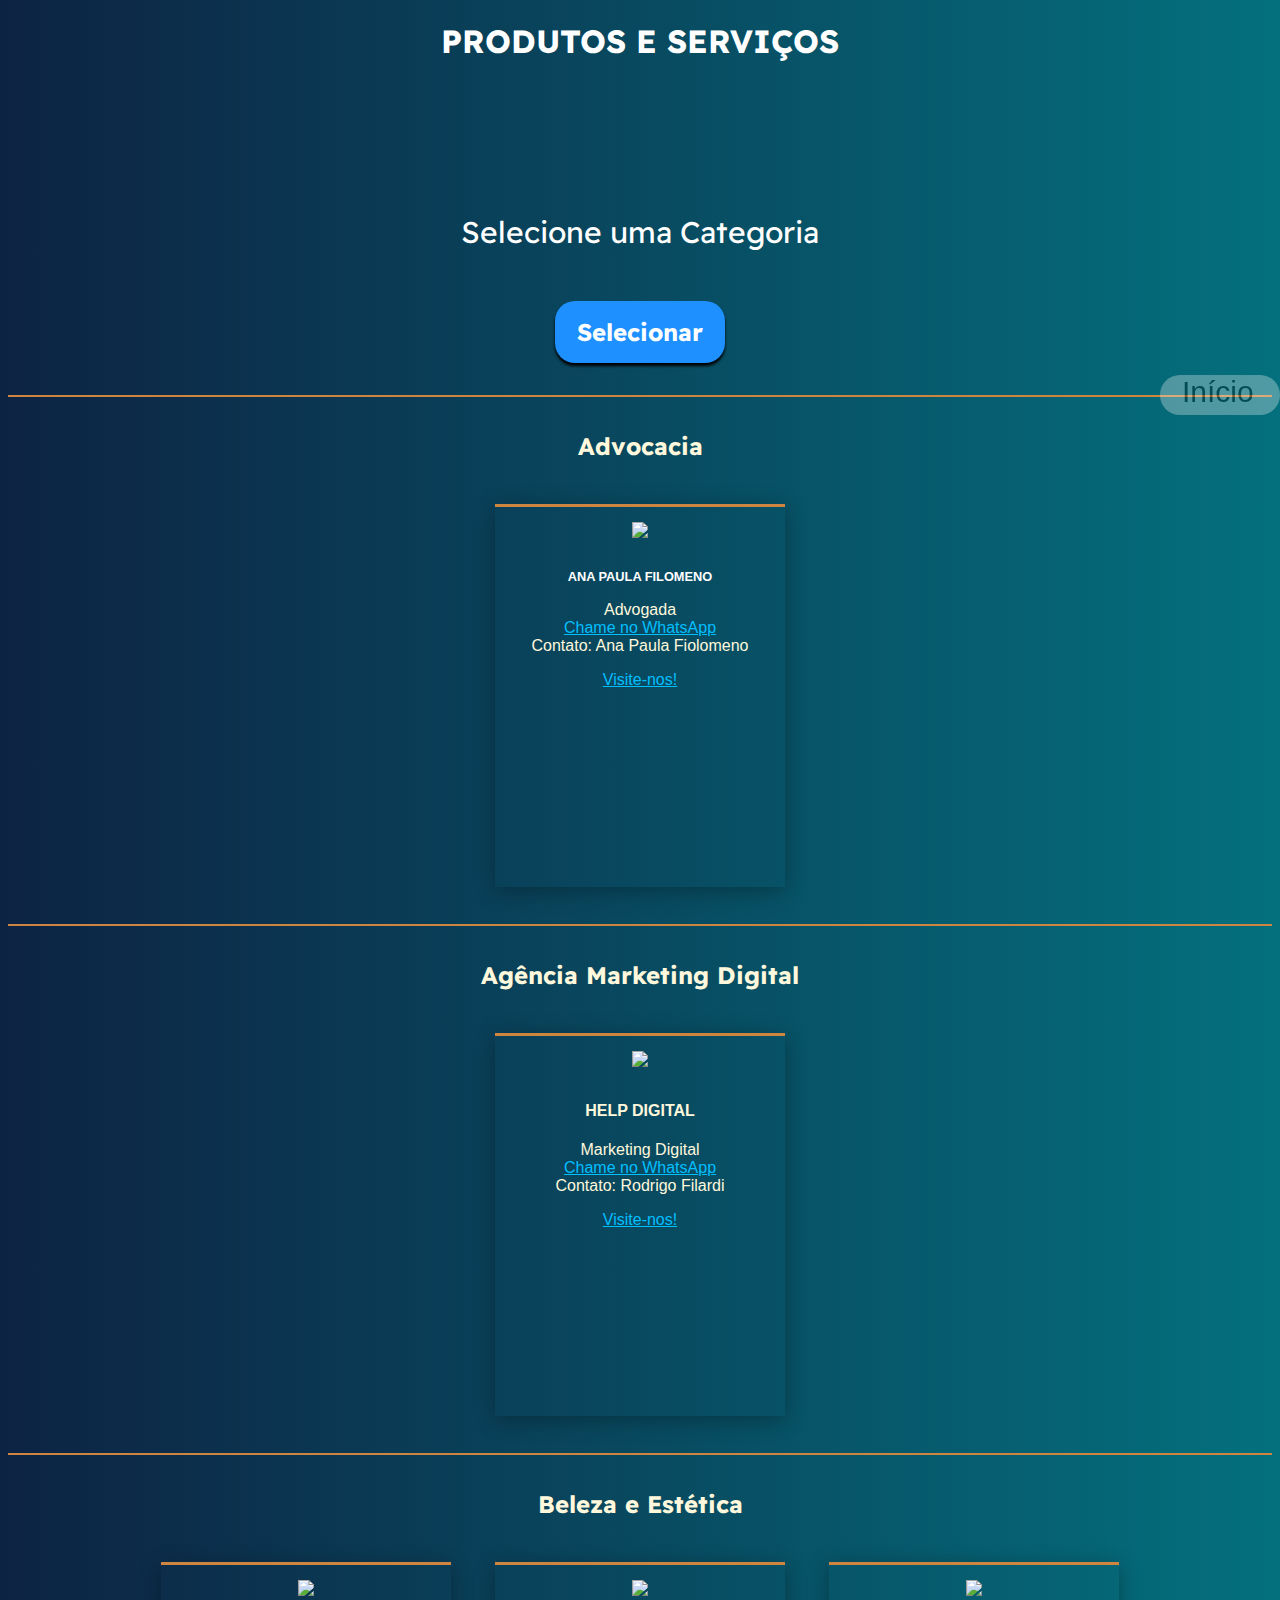
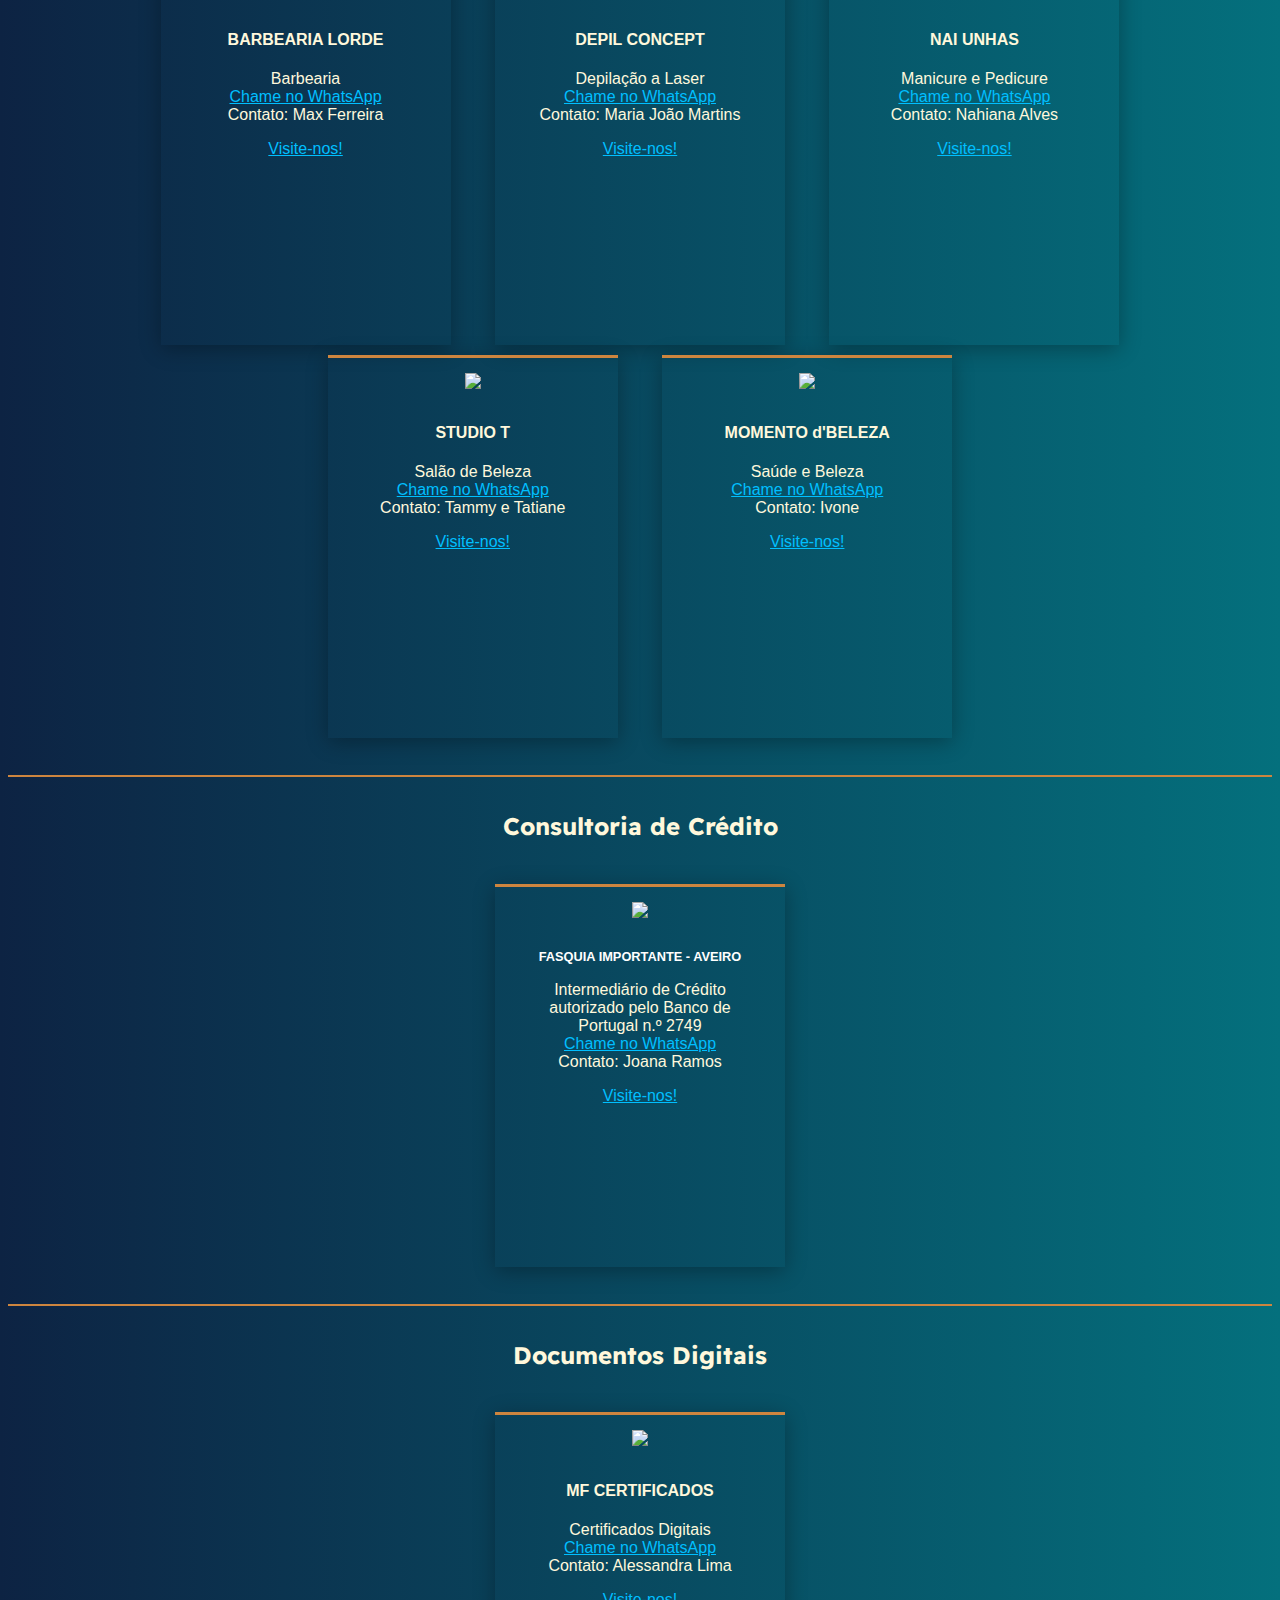
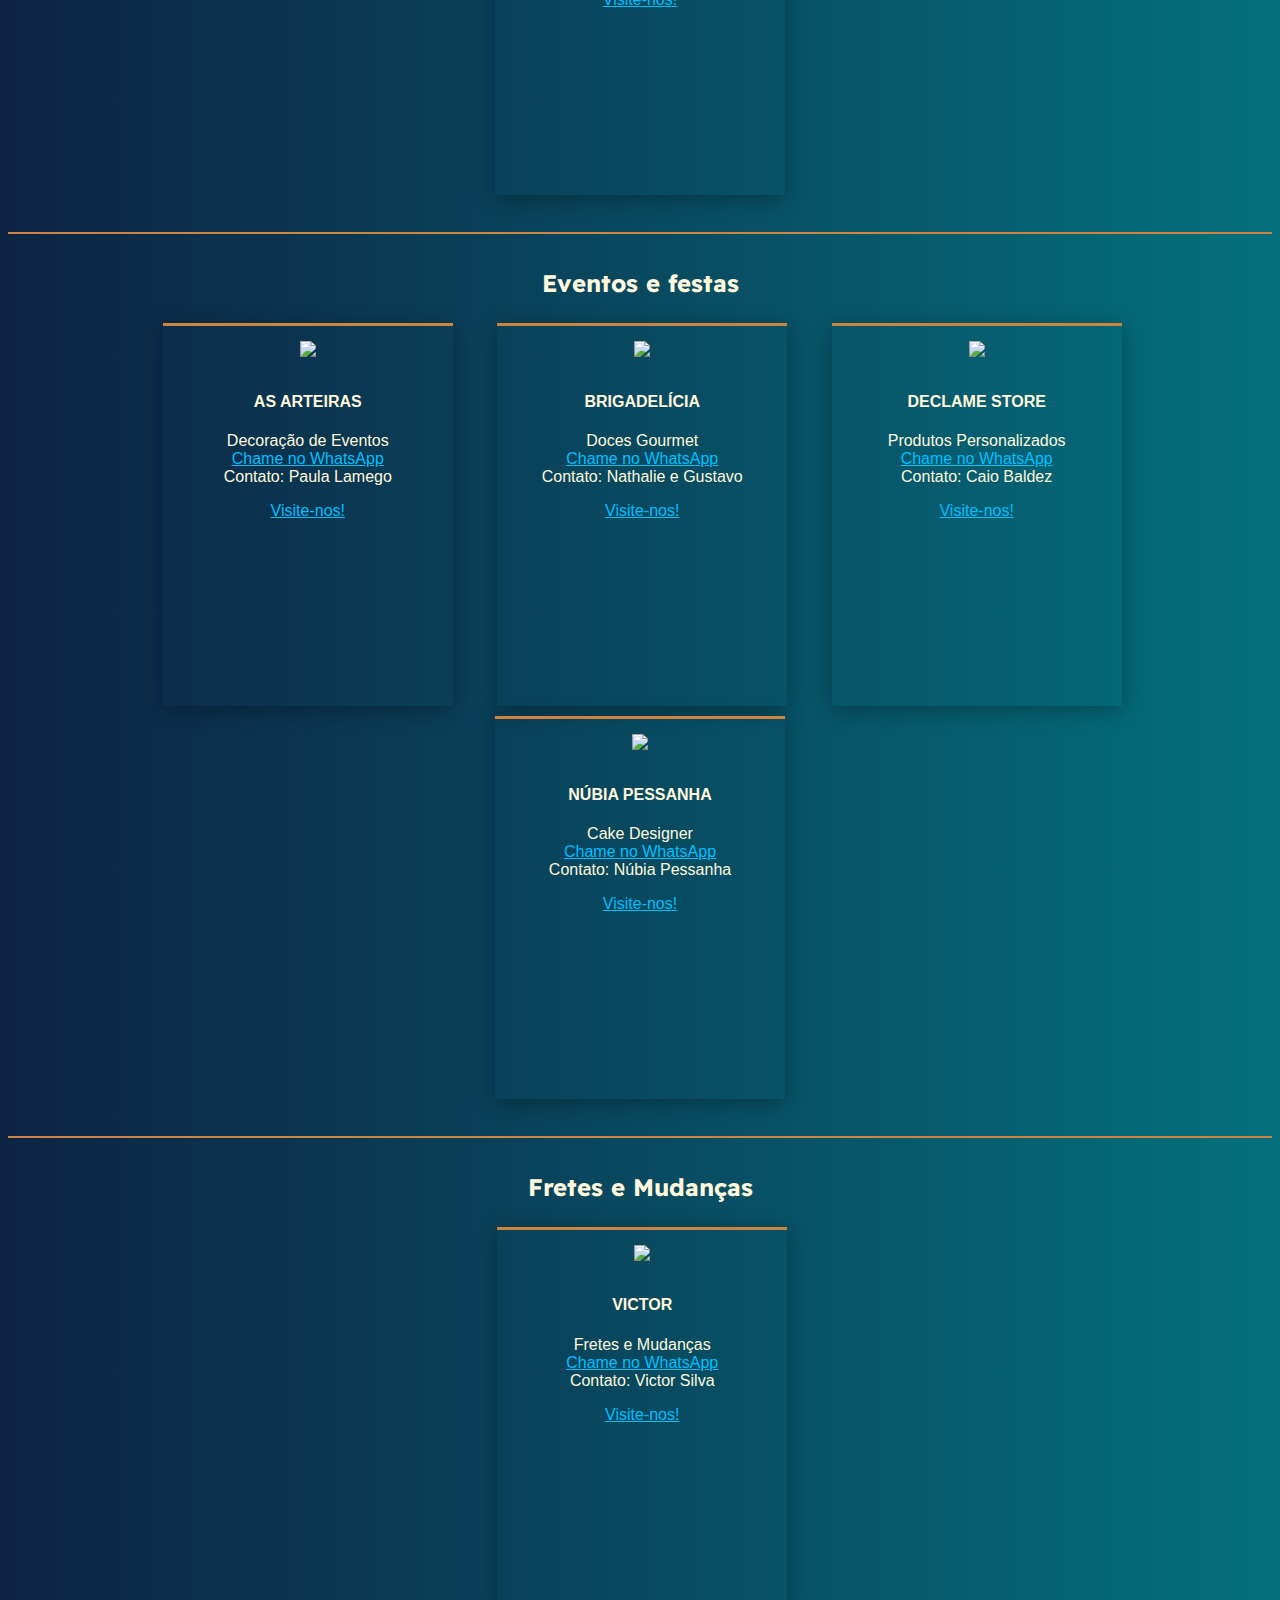
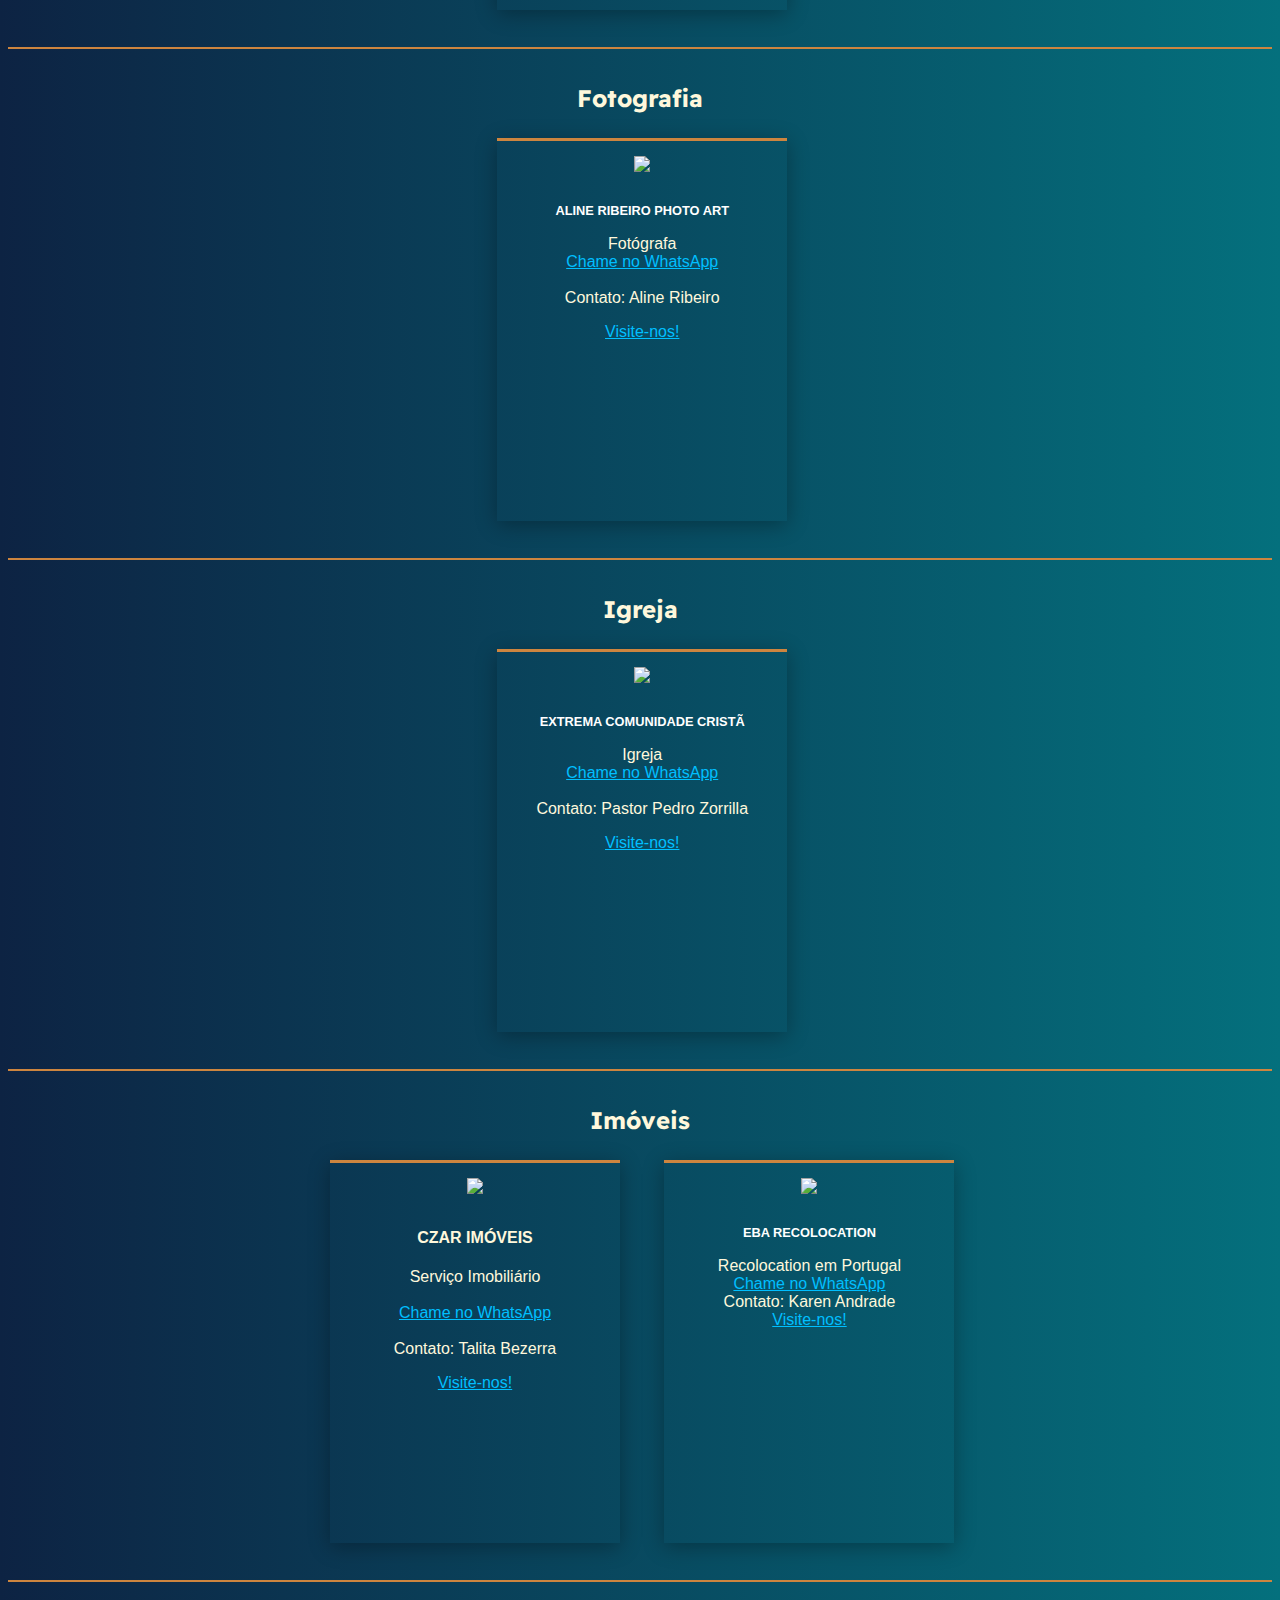
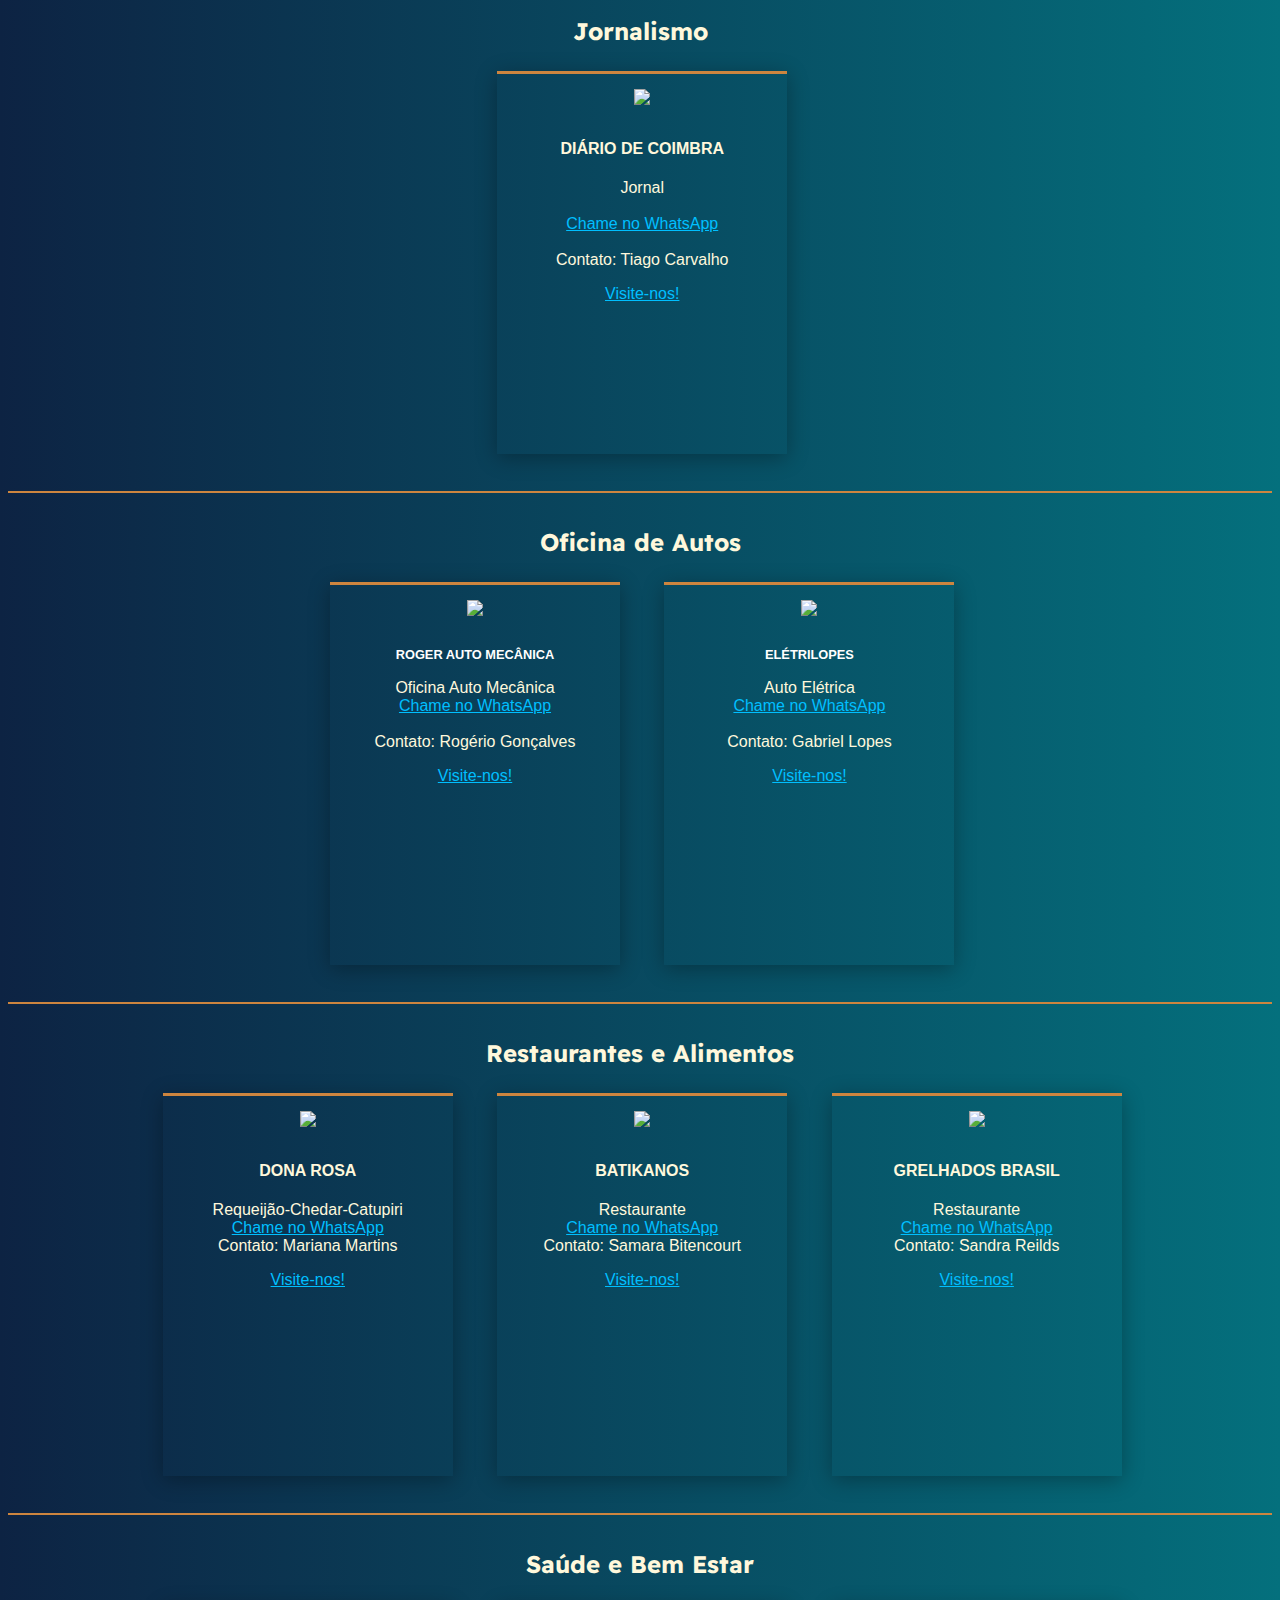
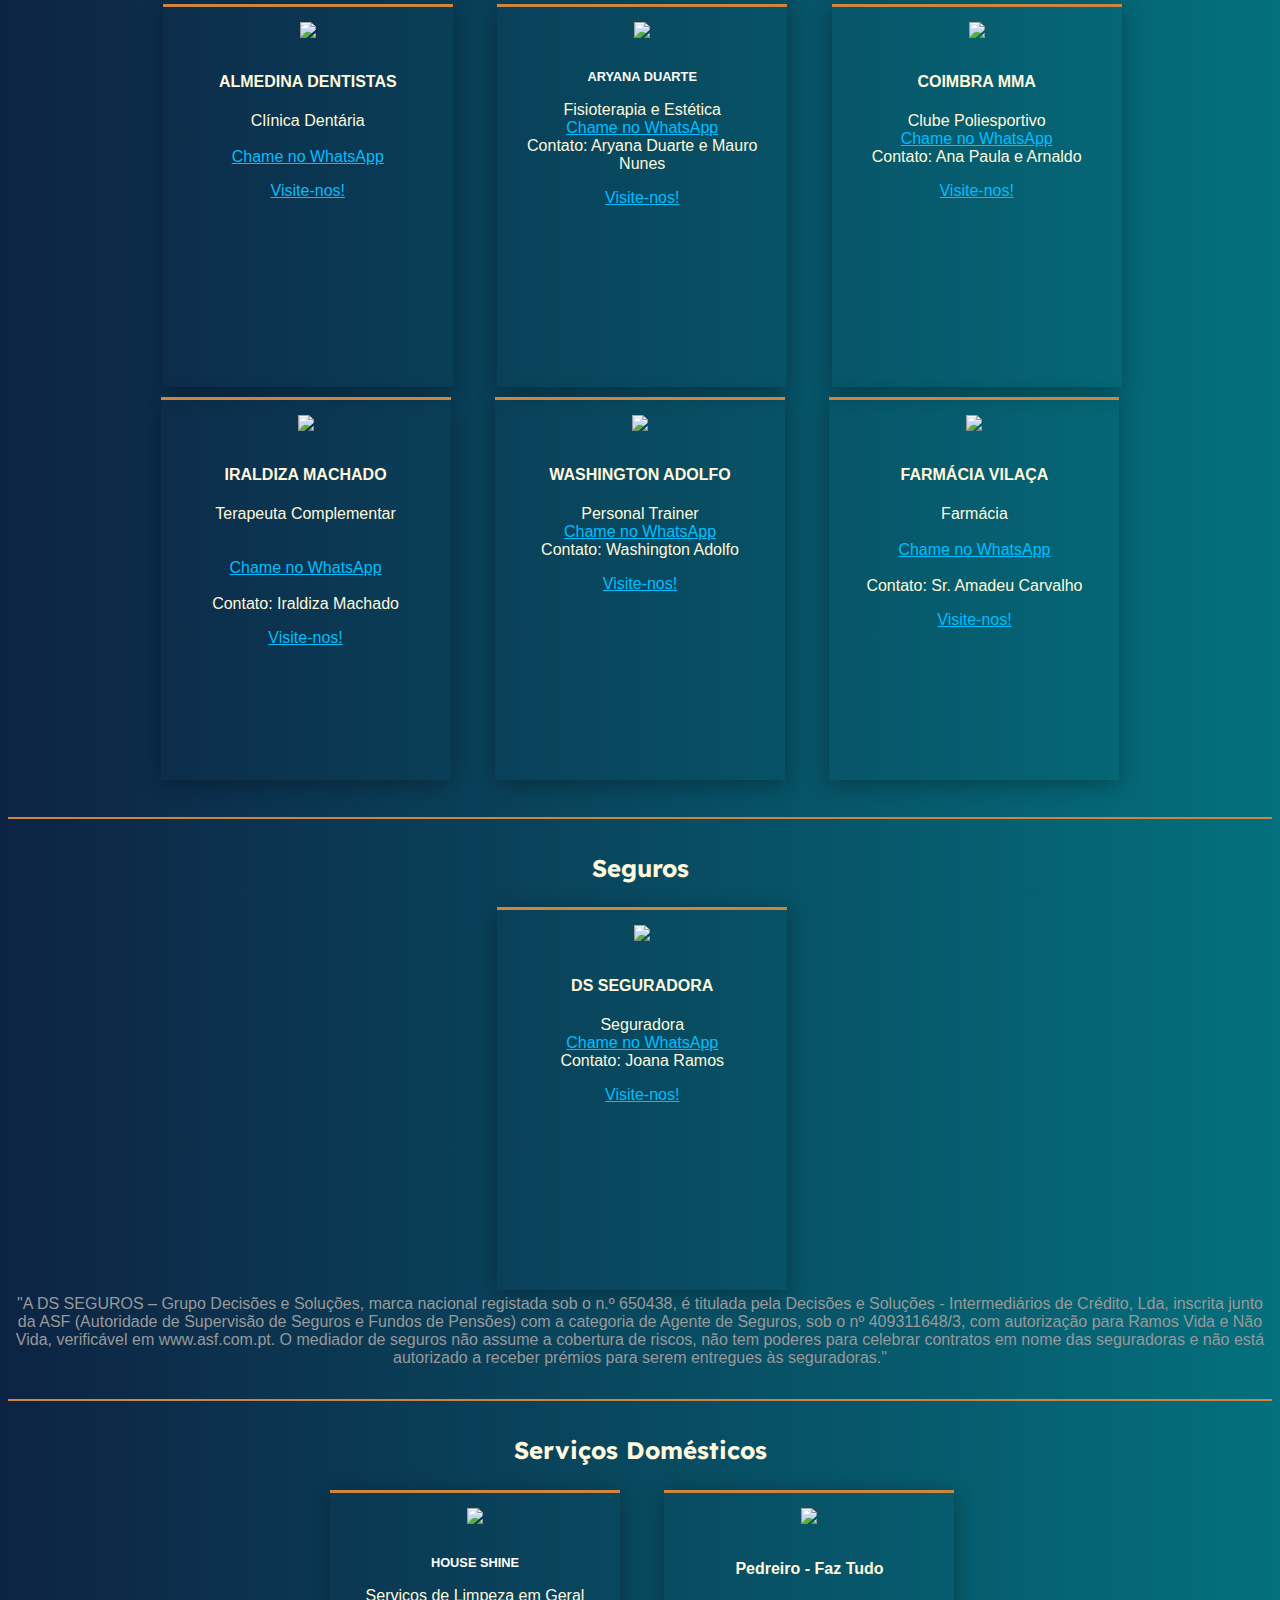
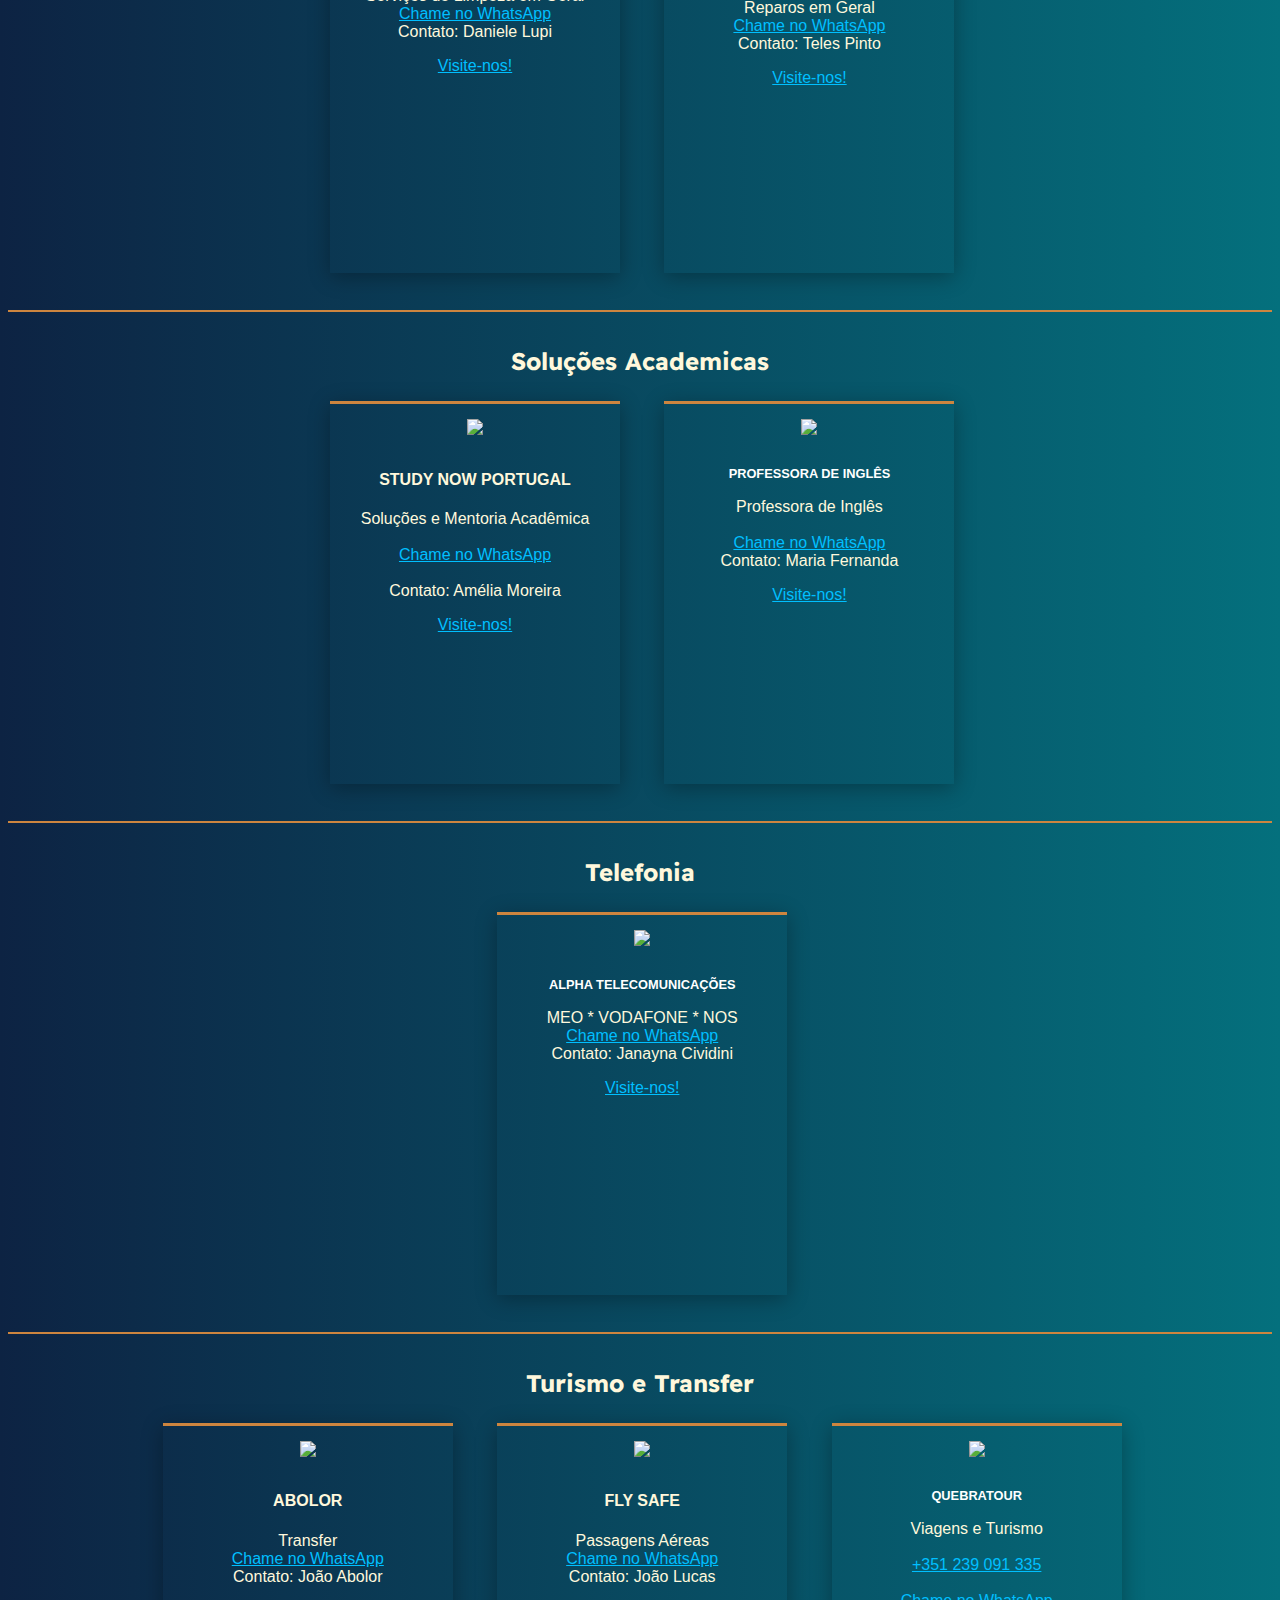
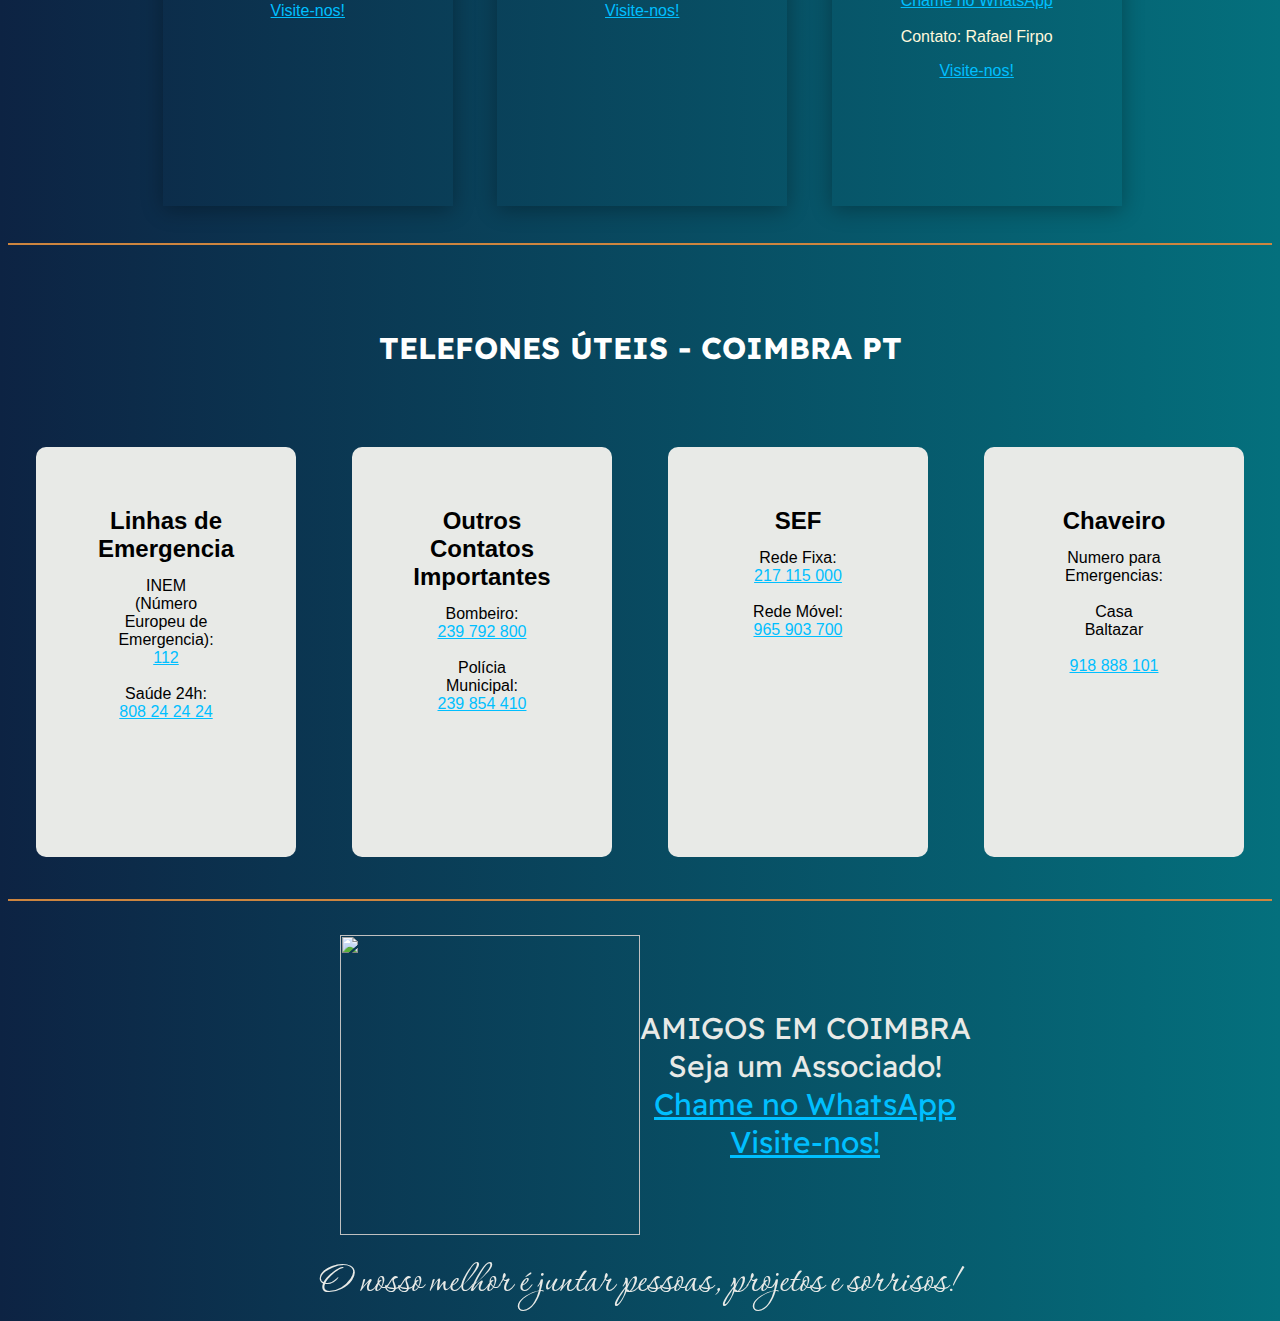
==== commit 9d05197c: "Add files via upload" ====
--- a/amigos de coimbra/index.html
+++ b/amigos de coimbra/index.html
@@ -821,19 +821,19 @@
 
         </div>
 
-      <!--  <div id="teste" class="curso">
-            <img src="/imagens referencia/Study Now Logo.png" />
+        <div id="teste" class="curso">
+            <img src="/imagens referencia/mymentor.jpeg" />
             <div class="curso-info">
                 <h4 class="h4_G">PROFESSORA DE INGLÊS</h4>
                 <p class="letras">Professora de Inglês<br><br>
-                    <a class="tel" href="https://wa.me/+351910472671">Chame no WhatsApp</a><br><br>
+                    <a class="tel" href="https://wa.me/+351910472671">Chame no WhatsApp</a><br>
                     Contato: Maria Fernanda
                 </p>
 
                 <a href="https://www.instagram.com/oh.my.mentor/" class="sites">Visite-nos!</a>
             </div>
 
-        </div>-->
+        </div>
     </div>
 
 
--- a/amigos de coimbra/style.css
+++ b/amigos de coimbra/style.css
@@ -362,7 +362,8 @@
     background-color: dodgerblue;
     color: white;
     padding: 16px;
-    font-size: 16px;
+    font-size: 18pt;
+    font-weight: bold;
     border: none;
     border-radius: 20px;
     box-shadow: 0 3px 3px #000;
@@ -370,6 +371,9 @@
     width: 170px;
     font-weight: 800;
     font-family: 'Readex Pro', sans-serif;
+    cursor: pointer;
+    outline: none;
+    transition: all .4s ease-out;
     
     
     
@@ -379,6 +383,7 @@
   .dropdown {
     position: relative;
     display: inline-block;
+    transition: all .4s ease-out;
     
   }
 
@@ -397,6 +402,7 @@
     box-shadow: 0px 8px 16px 0px rgba(0,0,0,0.2);
     z-index: 1;
     overflow: scroll;
+    transition: all .4s ease-out;
   }
   
   /* Links inside the dropdown */
@@ -405,10 +411,11 @@
     padding: 12px 16px;
     text-decoration: none;
     display: block;
+    transition: all .3s ease-out;
   }
   
   /* Change color of dropdown links on hover */
-  .dropdown-content a:hover {background-color: #ddd;}
+  .dropdown-content a:hover {background-color: peru;}
   
   /* Show the dropdown menu on hover */
   .dropdown:hover .dropdown-content {display: block;}
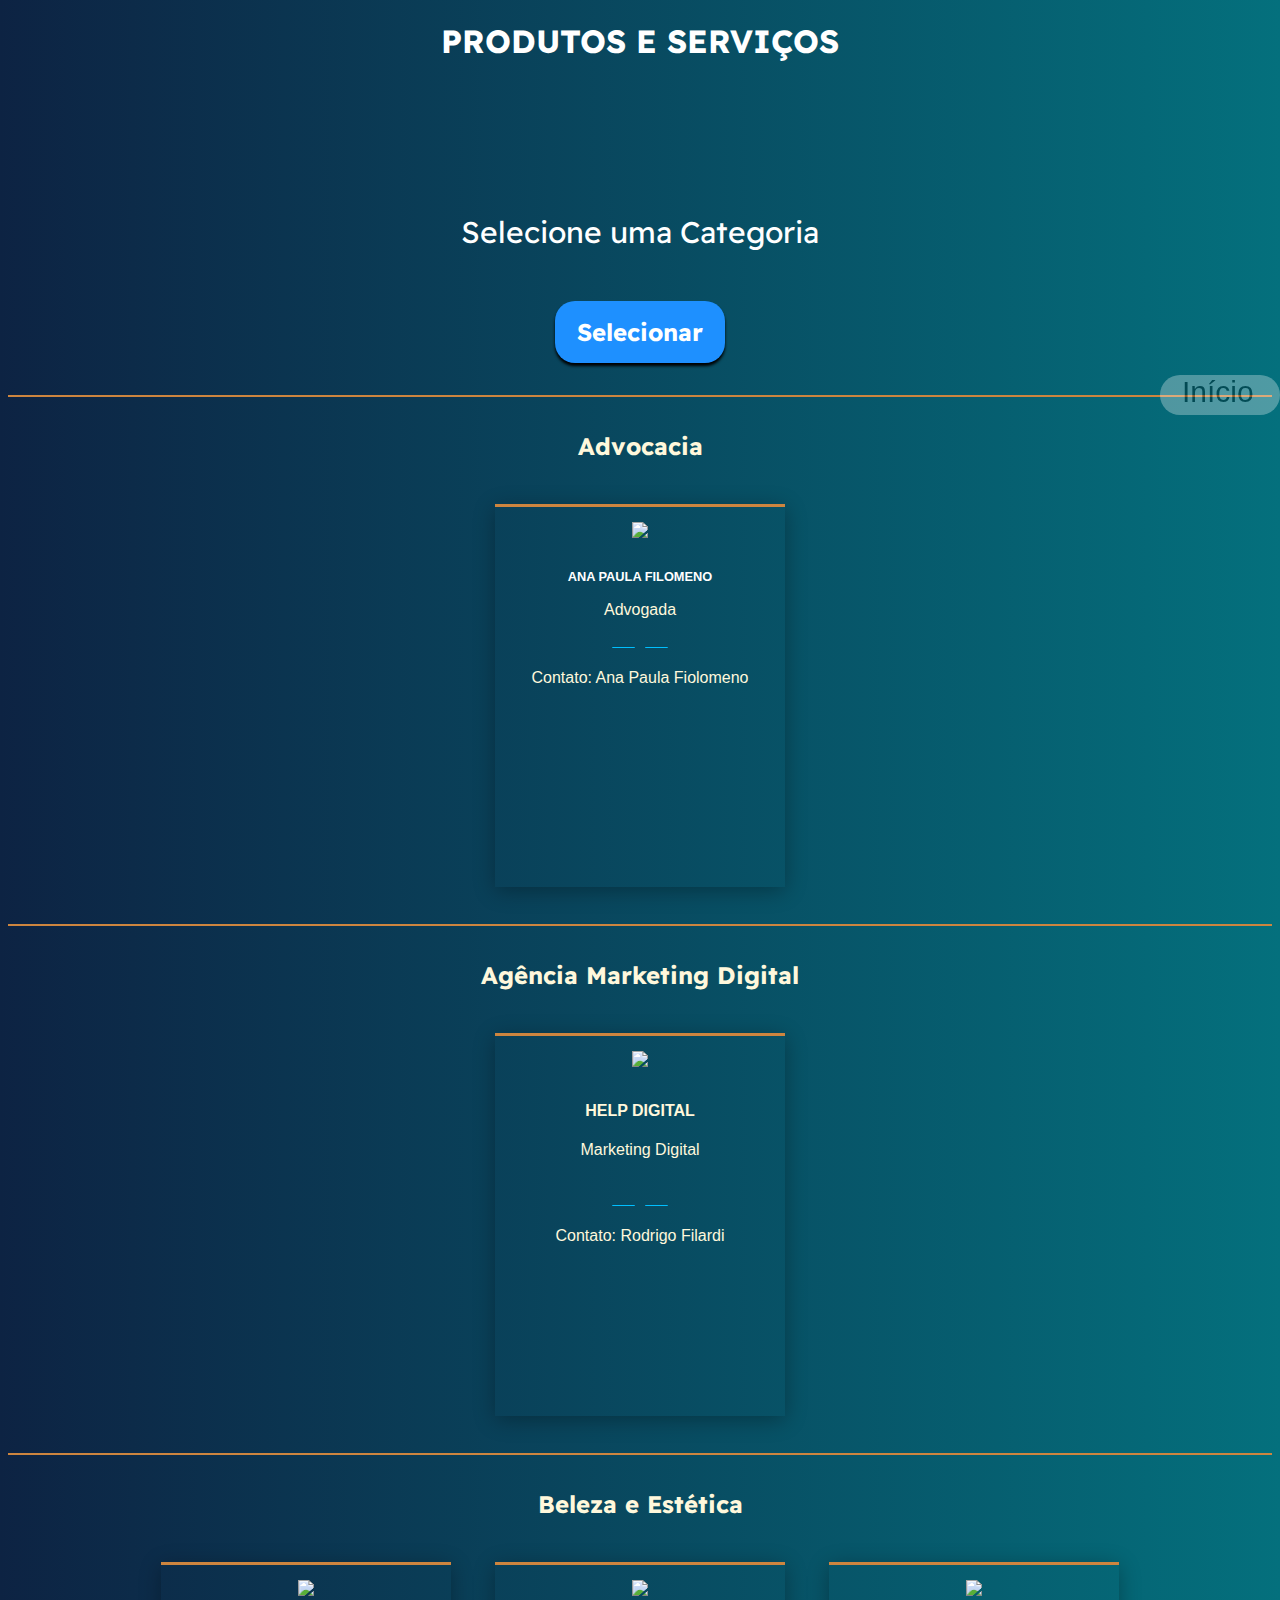
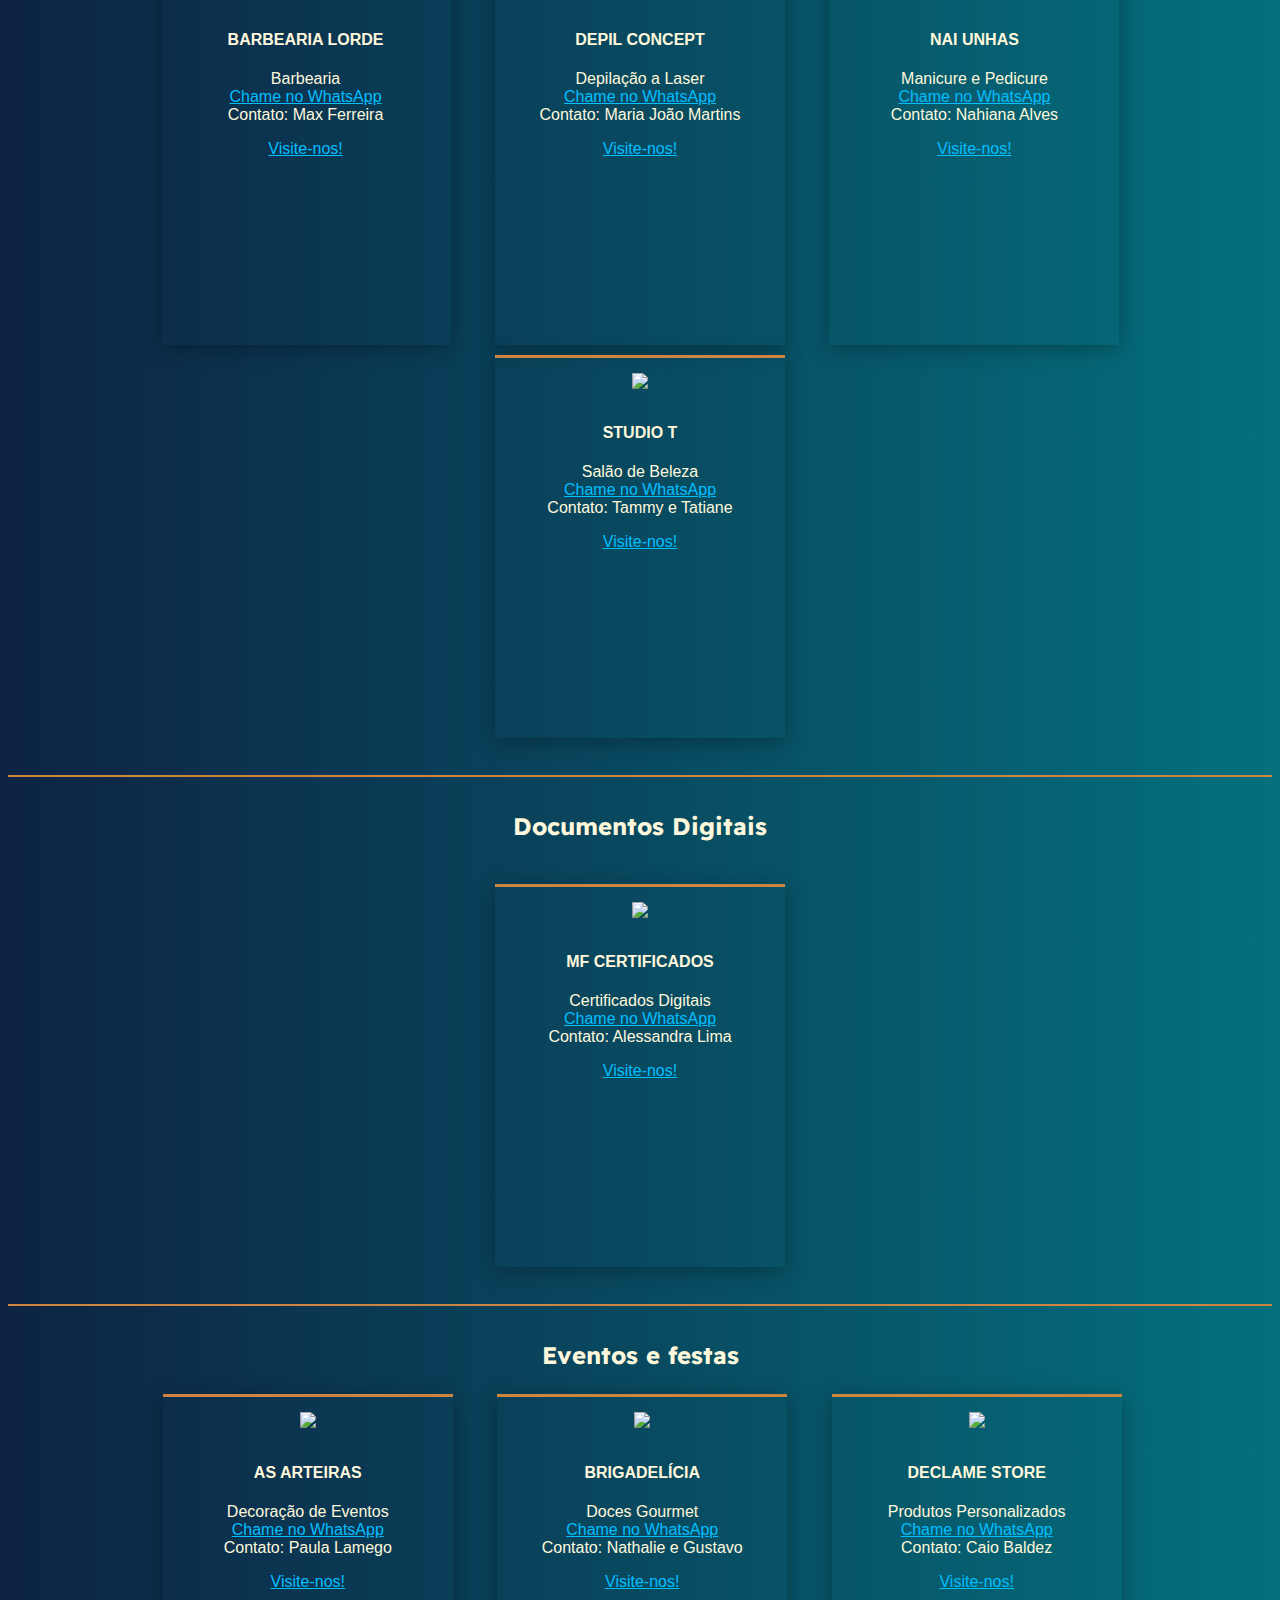
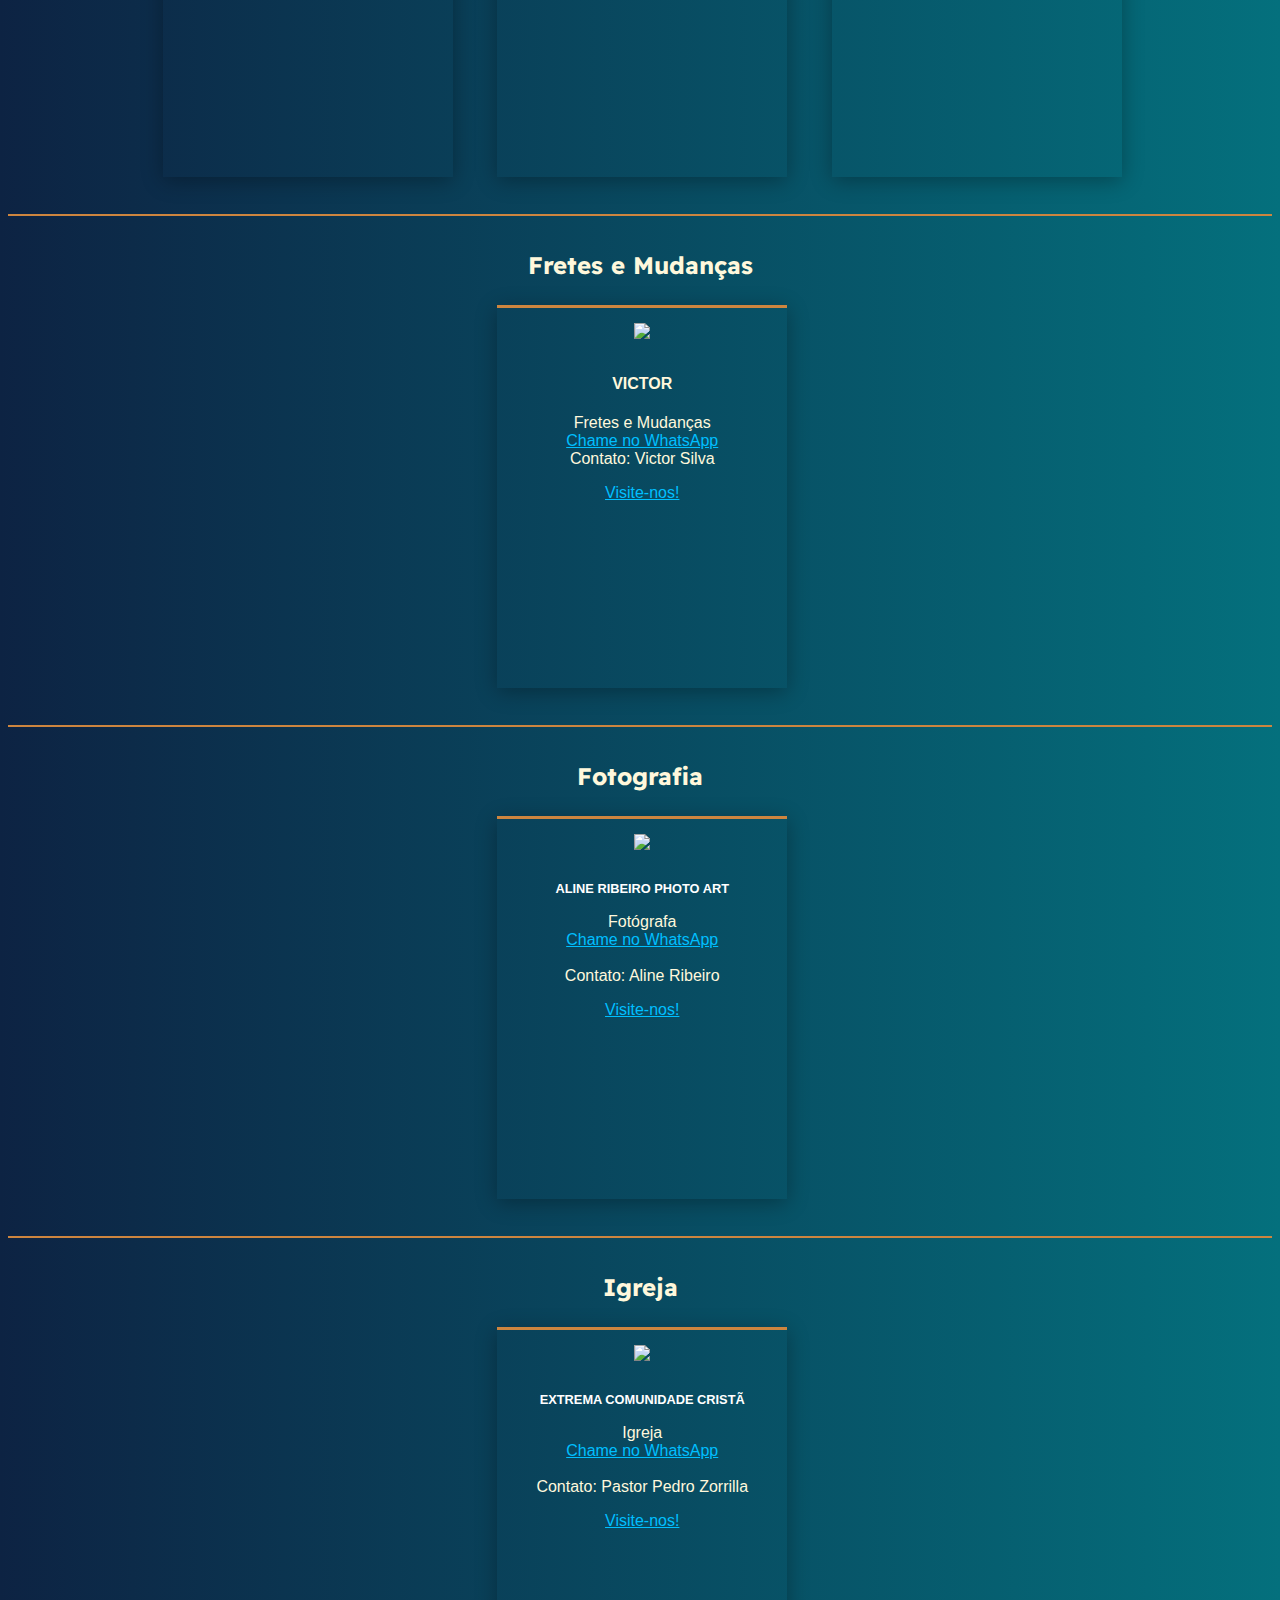
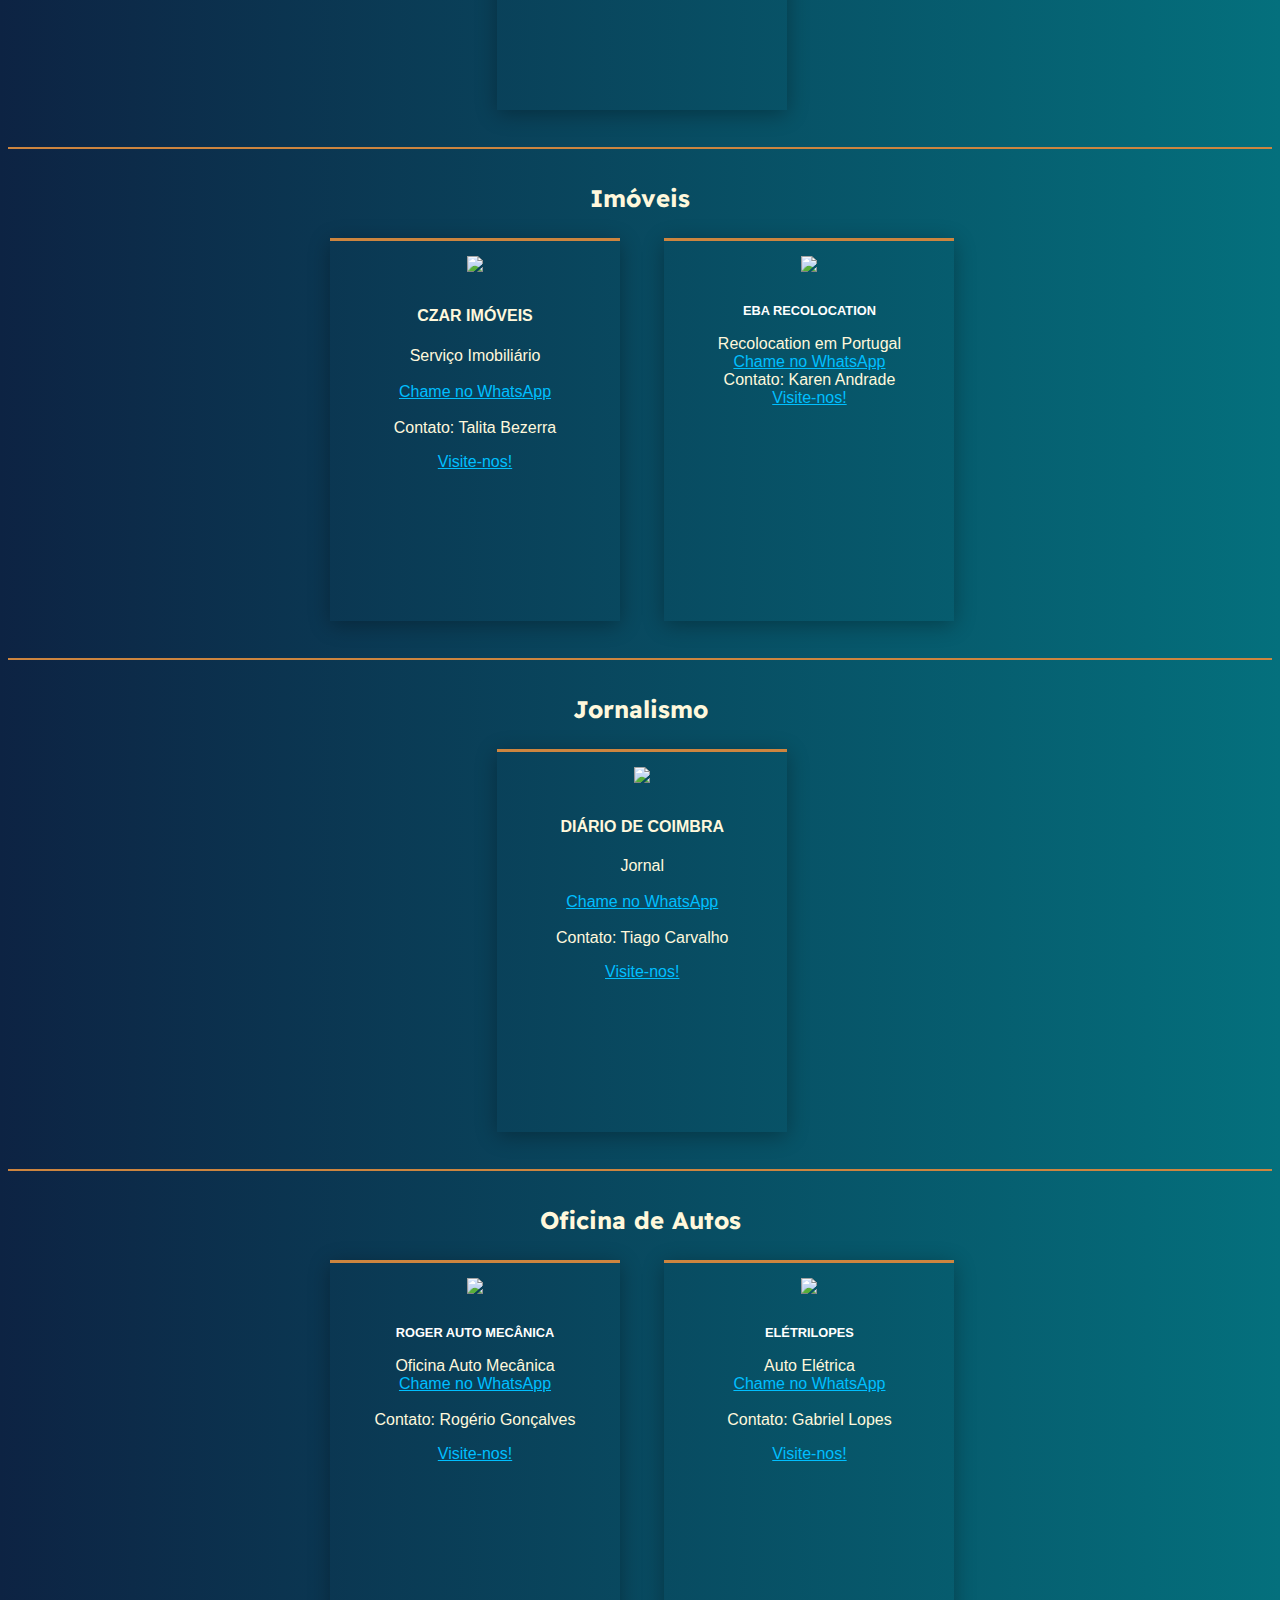
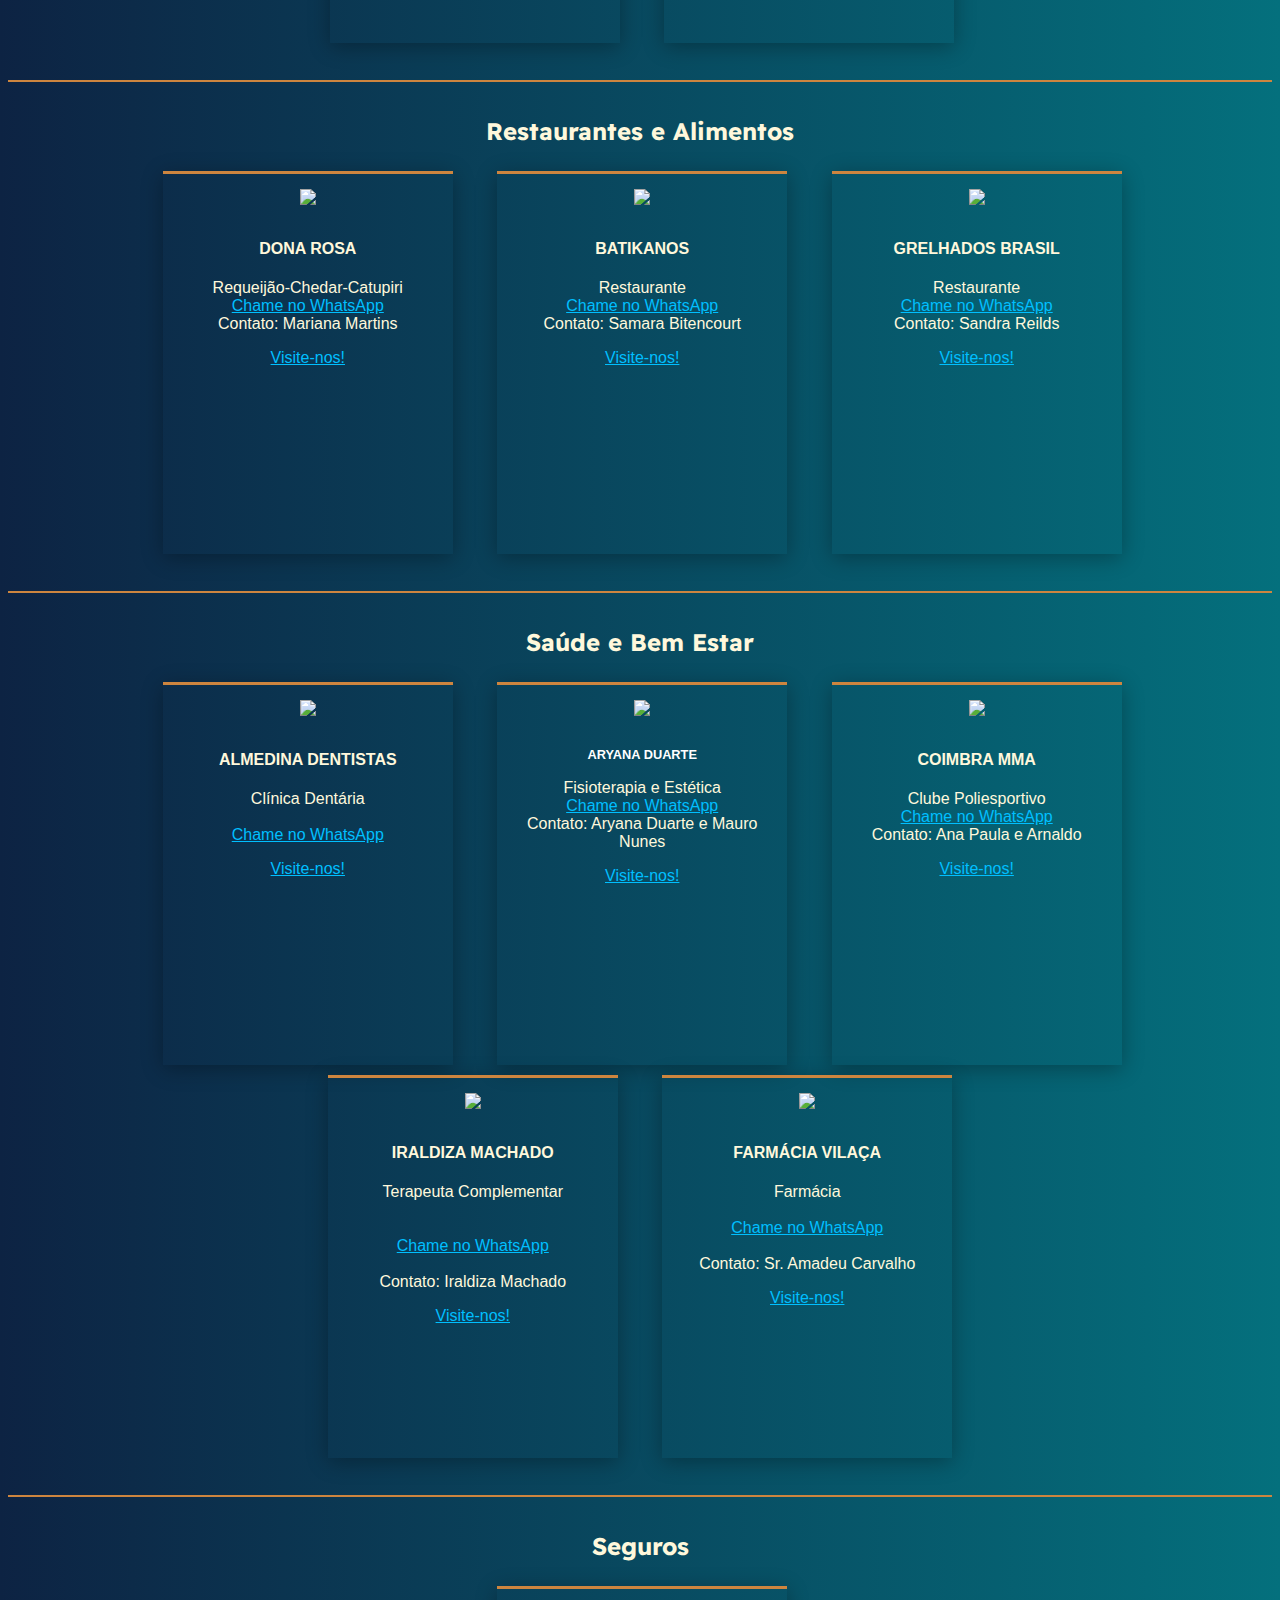
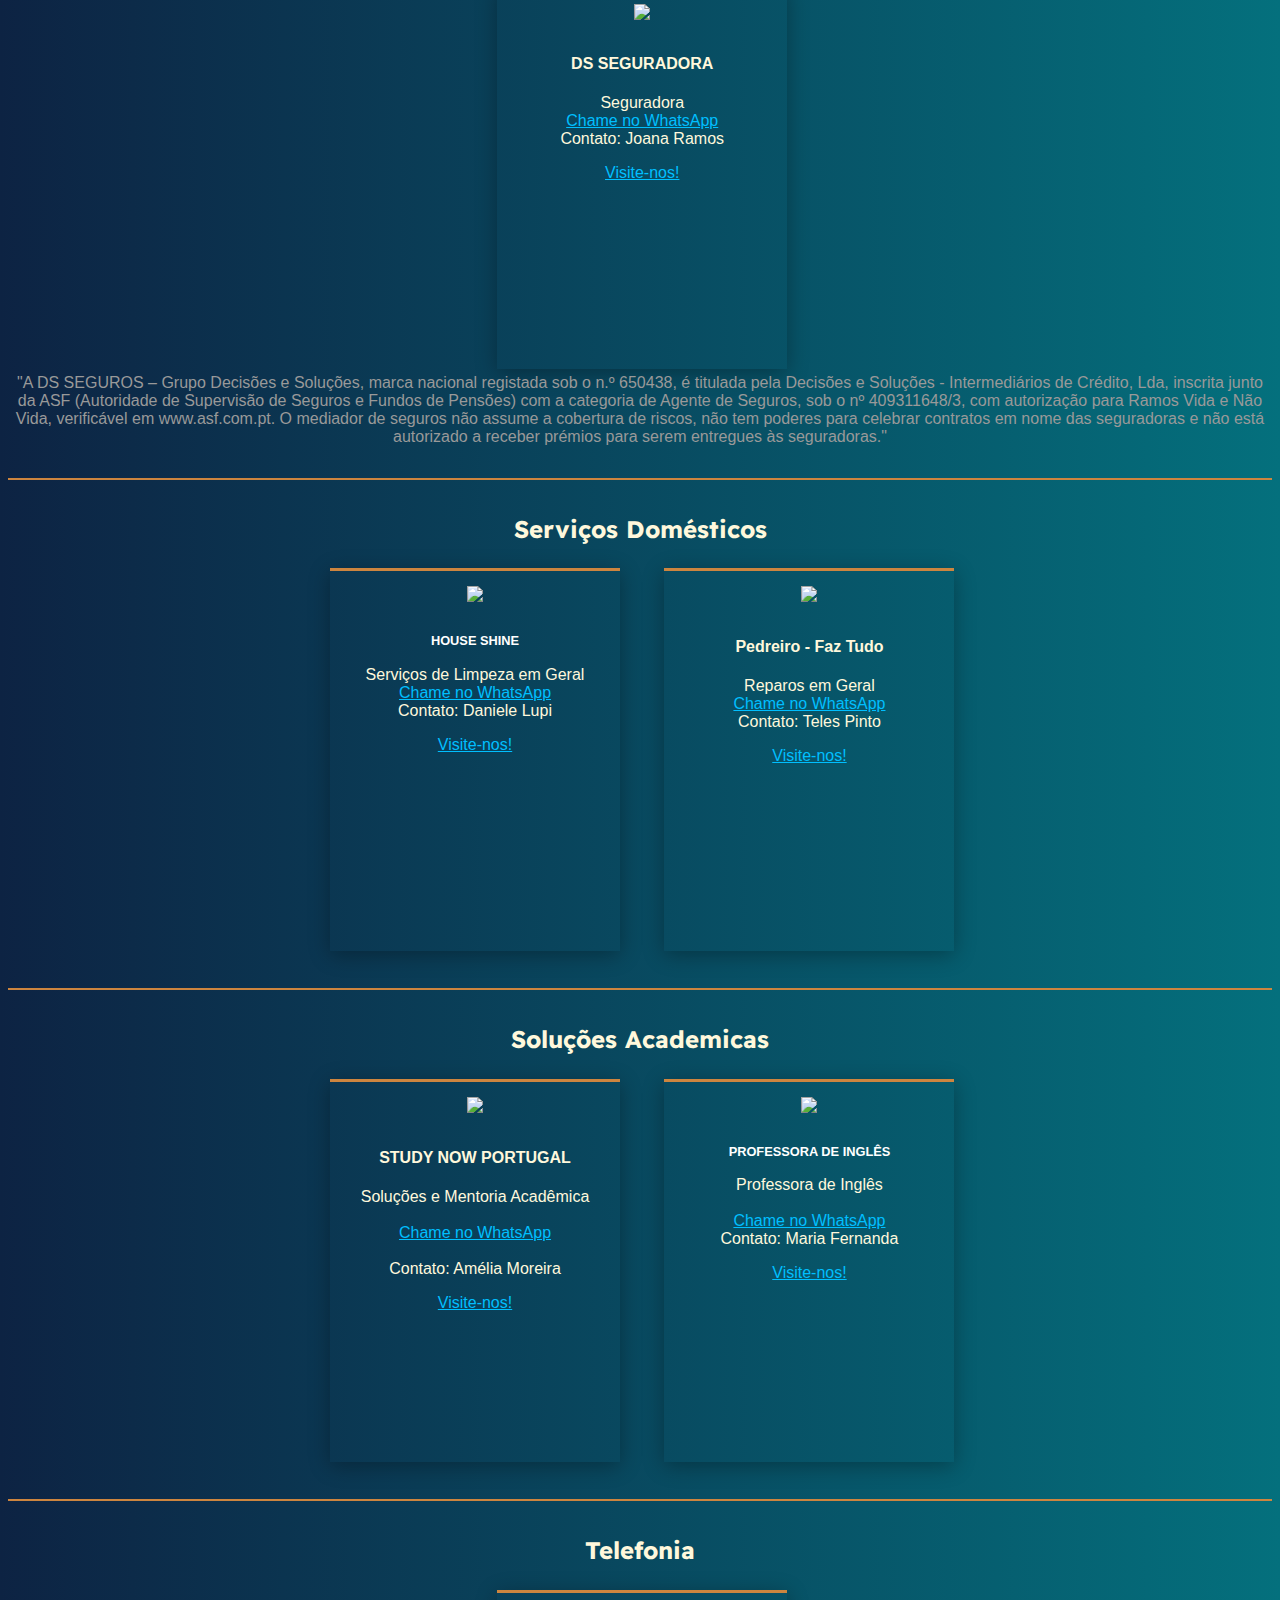
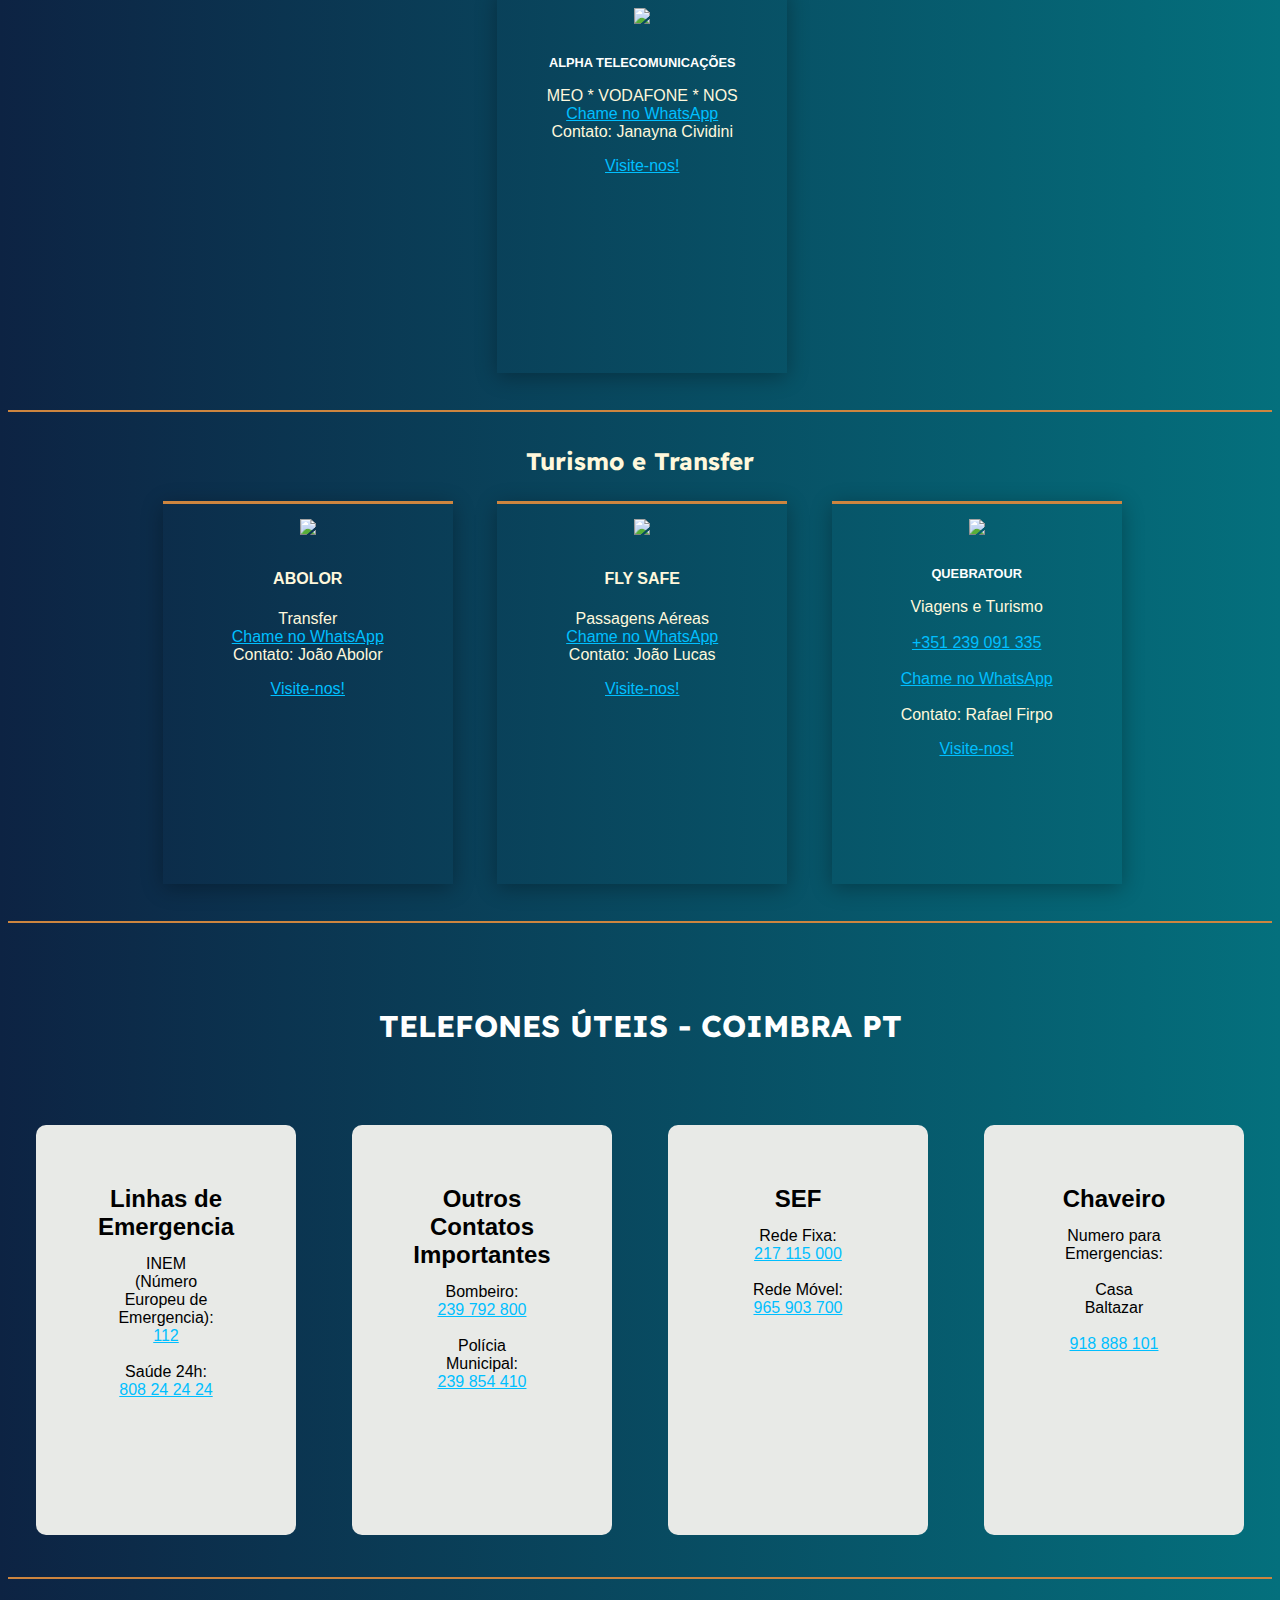
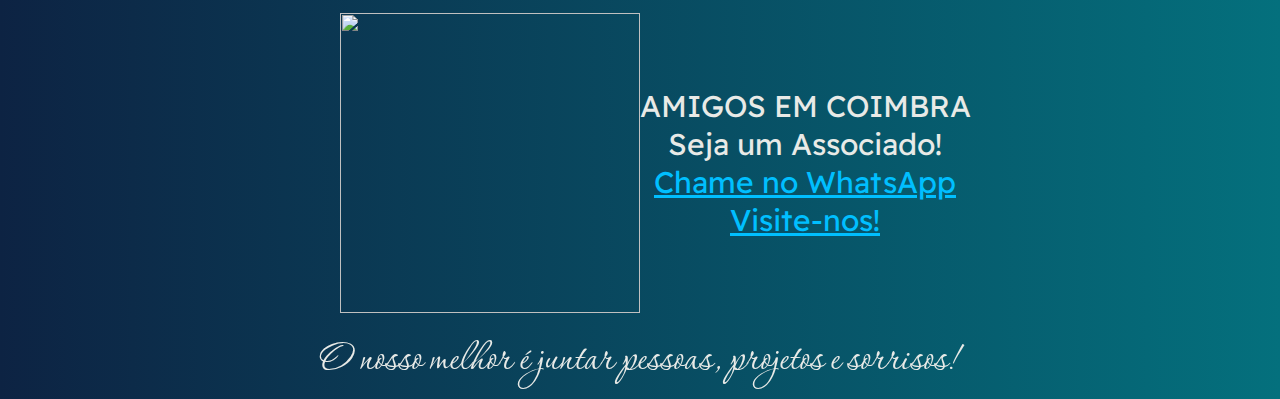
==== commit fca68c4b: "Add files via upload" ====
--- a/amigos de coimbra/index.html
+++ b/amigos de coimbra/index.html
@@ -19,6 +19,8 @@
     <link
         href="https://fonts.googleapis.com/css2?family=Corinthia:wght@700&family=Montagu+Slab&family=Readex+Pro:wght@200;400&display=swap"
         rel="stylesheet">
+        <link href="fontawesome/css/all.css" rel="stylesheet">
+        <script src="https://kit.fontawesome.com/a9c1b15f79.js" crossorigin="anonymous"></script>
 
 
 
@@ -73,7 +75,7 @@
                 <a class="navegacao" href="#ad" style="text-decoration:none">Advocacia</a>
                 <a class="navegacao" href="#amd" style="text-decoration:none">Agência Marketing Digital</a>
                 <a class="navegacao" href="#be" style="text-decoration:none">Beleza e Estética</a>
-                <a class="navegacao" href="#cc" style="text-decoration:none">Consultoria de Crédito</a>
+                <!-- <a class="navegacao" href="#cc" style="text-decoration:none">Consultoria de Crédito</a> -->
                 <a class="navegacao" href="#dd" style="text-decoration:none">Documentos Digitais</a>
                 <a class="navegacao" href="#ef" style="text-decoration:none">Eventos e Festas</a>
                 <a class="navegacao" href="#fm" style="text-decoration:none">Fretes e Mudanças</a>
@@ -119,11 +121,14 @@
                 <div class="curso-info">
                     <h4 class="h4_G">ANA PAULA FILOMENO</h4>
                     <p class="letras">Advogada<br>
-                        <a class="tel" href="https://wa.me/+351913268927">Chame no WhatsApp</a><br>
-                        Contato: Ana Paula Fiolomeno
+                        <a class="tel" href="https://wa.me/+351913268927"><i class="fab fa-whatsapp"></i></a>
+                        <a href="https://www.instagram.com/advanafilomeno/" class="sites"><i class="fab fa-instagram"></i></a>
+                        
                     </p>
-
-                    <a href="https://www.instagram.com/advanafilomeno/" class="sites">Visite-nos!</a>
+                    <p class="letras">Contato: Ana Paula Fiolomeno</p>
+                    
+
+                    
                 </div>
 
             </div>
@@ -142,12 +147,13 @@
                 <img src="/imagens referencia/help_digital.jpg" />
                 <div class="curso-info">
                     <h4 class="h4">HELP DIGITAL</h4>
-                    <p class="letras">Marketing Digital<br>
-                        <a class="tel" href="https://wa.me/+351919609154">Chame no WhatsApp</a><br>
-                        Contato: Rodrigo Filardi
+                    <p class="letras">Marketing Digital<br><br>
+                        <a class="tel" href="https://wa.me/+351919609154"><i class="fab fa-whatsapp"></i></a>
+                        <a href="https://www.helpdigital.pt/" class="sites"><i class="fas fa-link"></i></a>
                     </p>
-
-                    <a href="https://www.helpdigital.pt/" class="sites">Visite-nos!</a>
+                    <p class="letras">Contato: Rodrigo Filardi</p>
+
+                    
                 </div>
 
             </div>
@@ -215,7 +221,7 @@
                 </div>
             </div>
 
-            <div id="teste" class="curso">
+           <!-- <div id="teste" class="curso">
                 <img src="/imagens referencia/mbeleza.jpeg" />
                 <div class="curso-info">
                     <h4 class="h4">MOMENTO d'BELEZA</h4>
@@ -226,15 +232,15 @@
 
                     <a href="https://www.instagram.com/momentodbeleza/" class="sites">Visite-nos!</a>
                 </div>
-            </div>
-
-
-
-        </div>
-    </div>
-
-    <hr class="hr">
-    <div class="tamanho">
+            </div>-->
+
+
+
+        </div>
+    </div>
+
+    <hr class="hr">
+   <!-- <div class="tamanho">
         <h2 id="cc" class="menus">Consultoria de Crédito</h2>
 
         <img src="/imagens referencia/" height="340" alt="">
@@ -259,7 +265,7 @@
 
     </div>
 
-    <hr class="hr">
+    <hr class="hr">-->
 
     <div class="tamanho">
         <h2 id="dd" class="menus">Documentos Digitais</h2>
@@ -342,7 +348,7 @@
 
 
 
-        <div id="teste" class="curso">
+        <!-- <div id="teste" class="curso">
             <img src="/imagens referencia/nubia novo.jpeg" />
             <div class="curso-info">
                 <h4 class="h4">NÚBIA PESSANHA</h4>
@@ -354,7 +360,7 @@
                 <a href="https://www.instagram.com/nubiapessanha.pt/" class="sites">Visite-nos!</a>
             </div>
 
-        </div>
+        </div> -->
 
     </div>
 
@@ -689,7 +695,7 @@
 
         </div>
 
-        <div id="teste" class="curso">
+        <!-- <div id="teste" class="curso">
             <img src="/imagens referencia/personal.jpg" />
             <div class="curso-info">
                 <h4 class="h4">WASHINGTON ADOLFO</h4>
@@ -701,7 +707,7 @@
                 <a href="https://www.instagram.com/personalwadolfo/" class="sites">Visite-nos!</a>
             </div>
 
-        </div>
+        </div> -->
 
         <div id="teste" class="curso">
             <img src="/imagens referencia/Farmarciavilaçalogo.jpg" />
--- a/amigos de coimbra/style.css
+++ b/amigos de coimbra/style.css
@@ -1,7 +1,21 @@
+@import url(https://cdnjs.cloudflare.com/ajax/libs/font-awesome/4.6.3/css/font-awesome.css);
 
 html {
     scroll-behavior: smooth;
   }
+
+i {
+    font-size: 30px;
+    padding: 3px;
+    color: #fff;
+    cursor: pointer;
+  }
+
+  /*.social-icons li a:hover i{
+  transform: scale(1.5);
+  color: #ce36d3;
+  transition: all .2s ease-in-out;
+}*/
 
 .fundo {
     /*background-color: #1a3b5d;*/
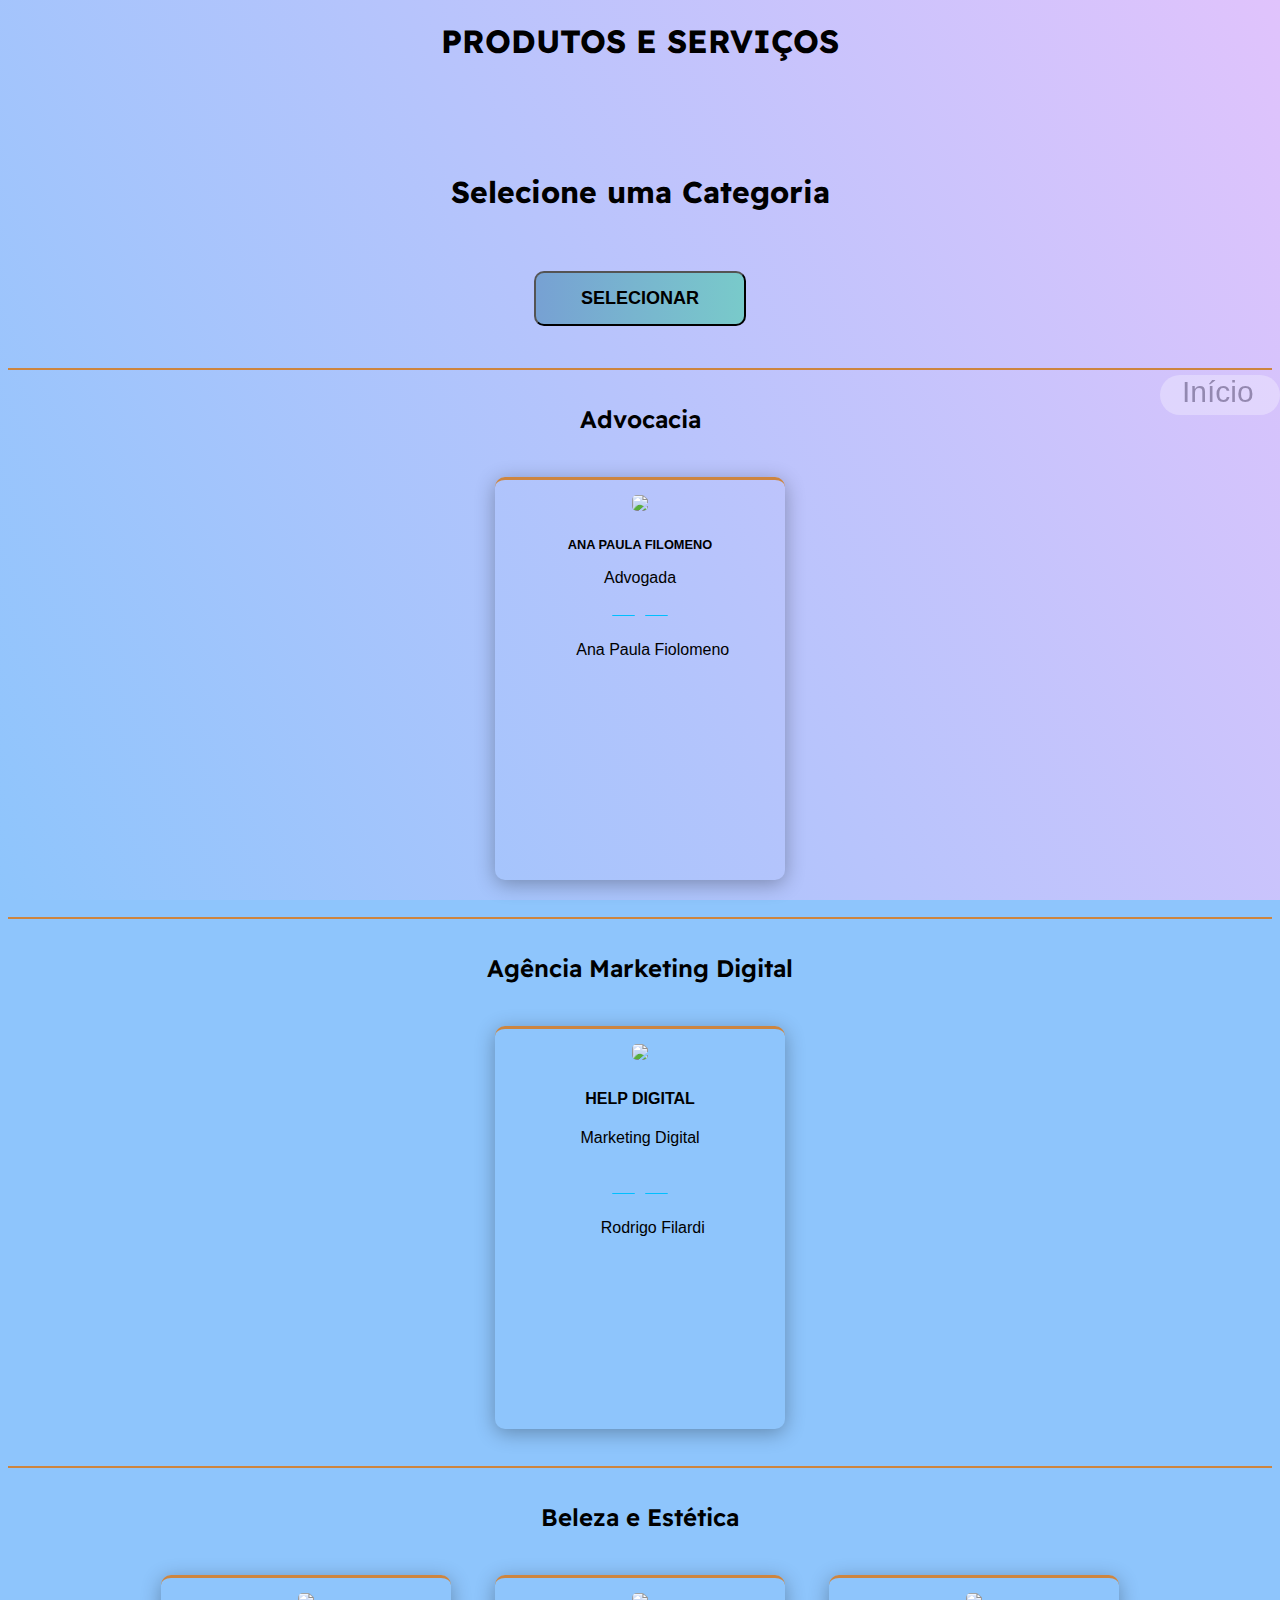
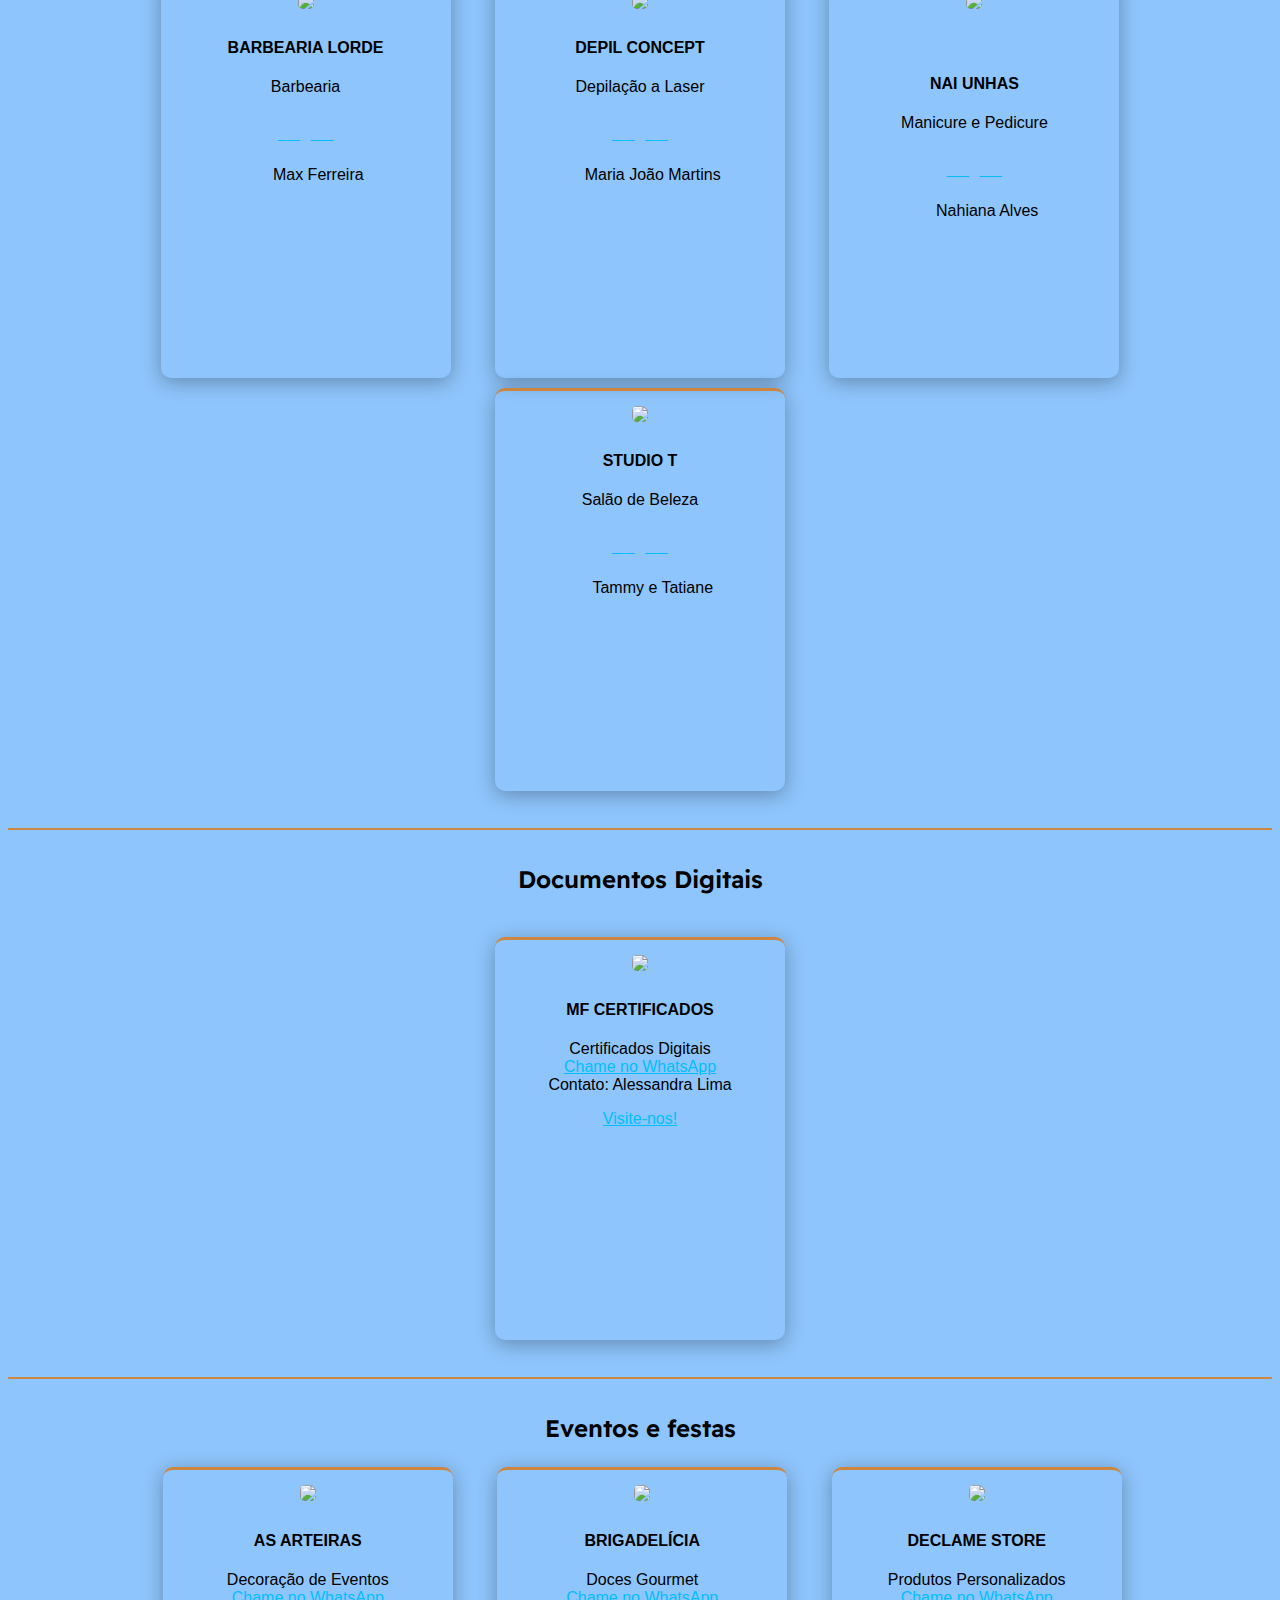
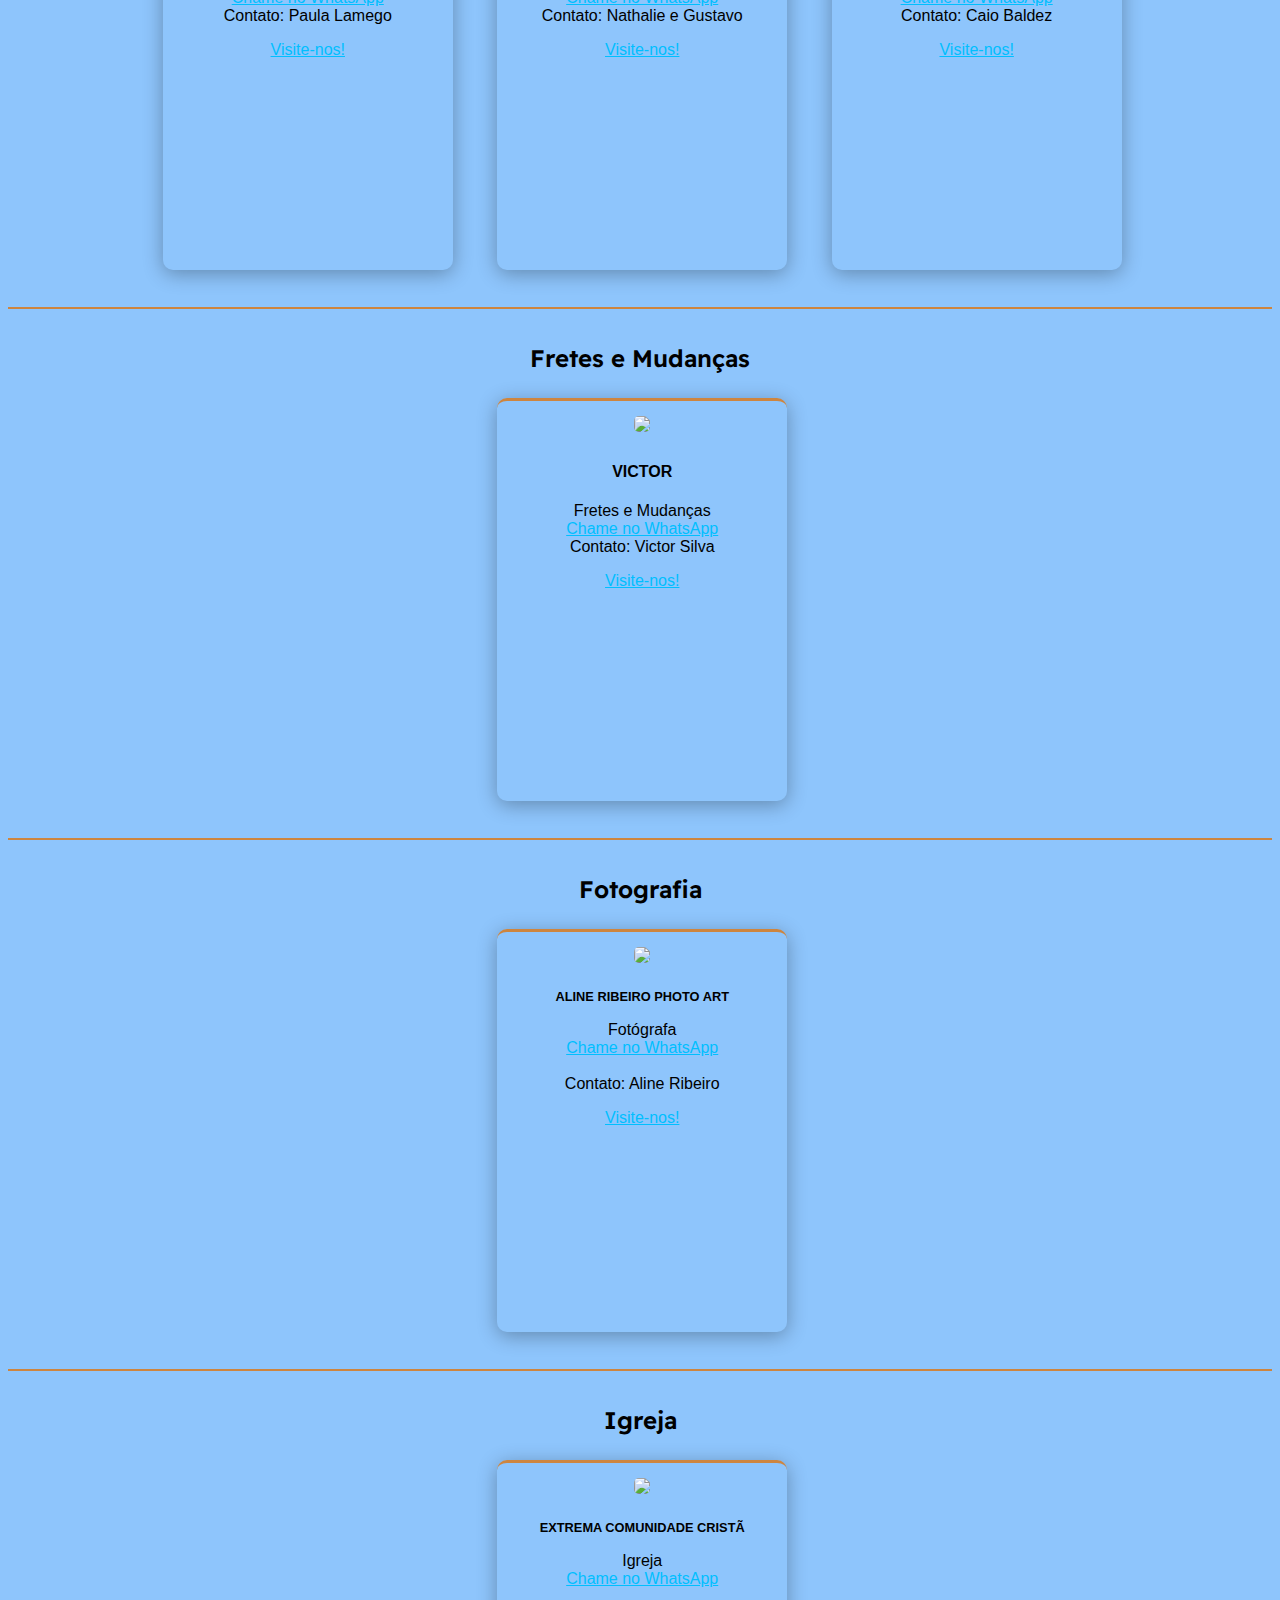
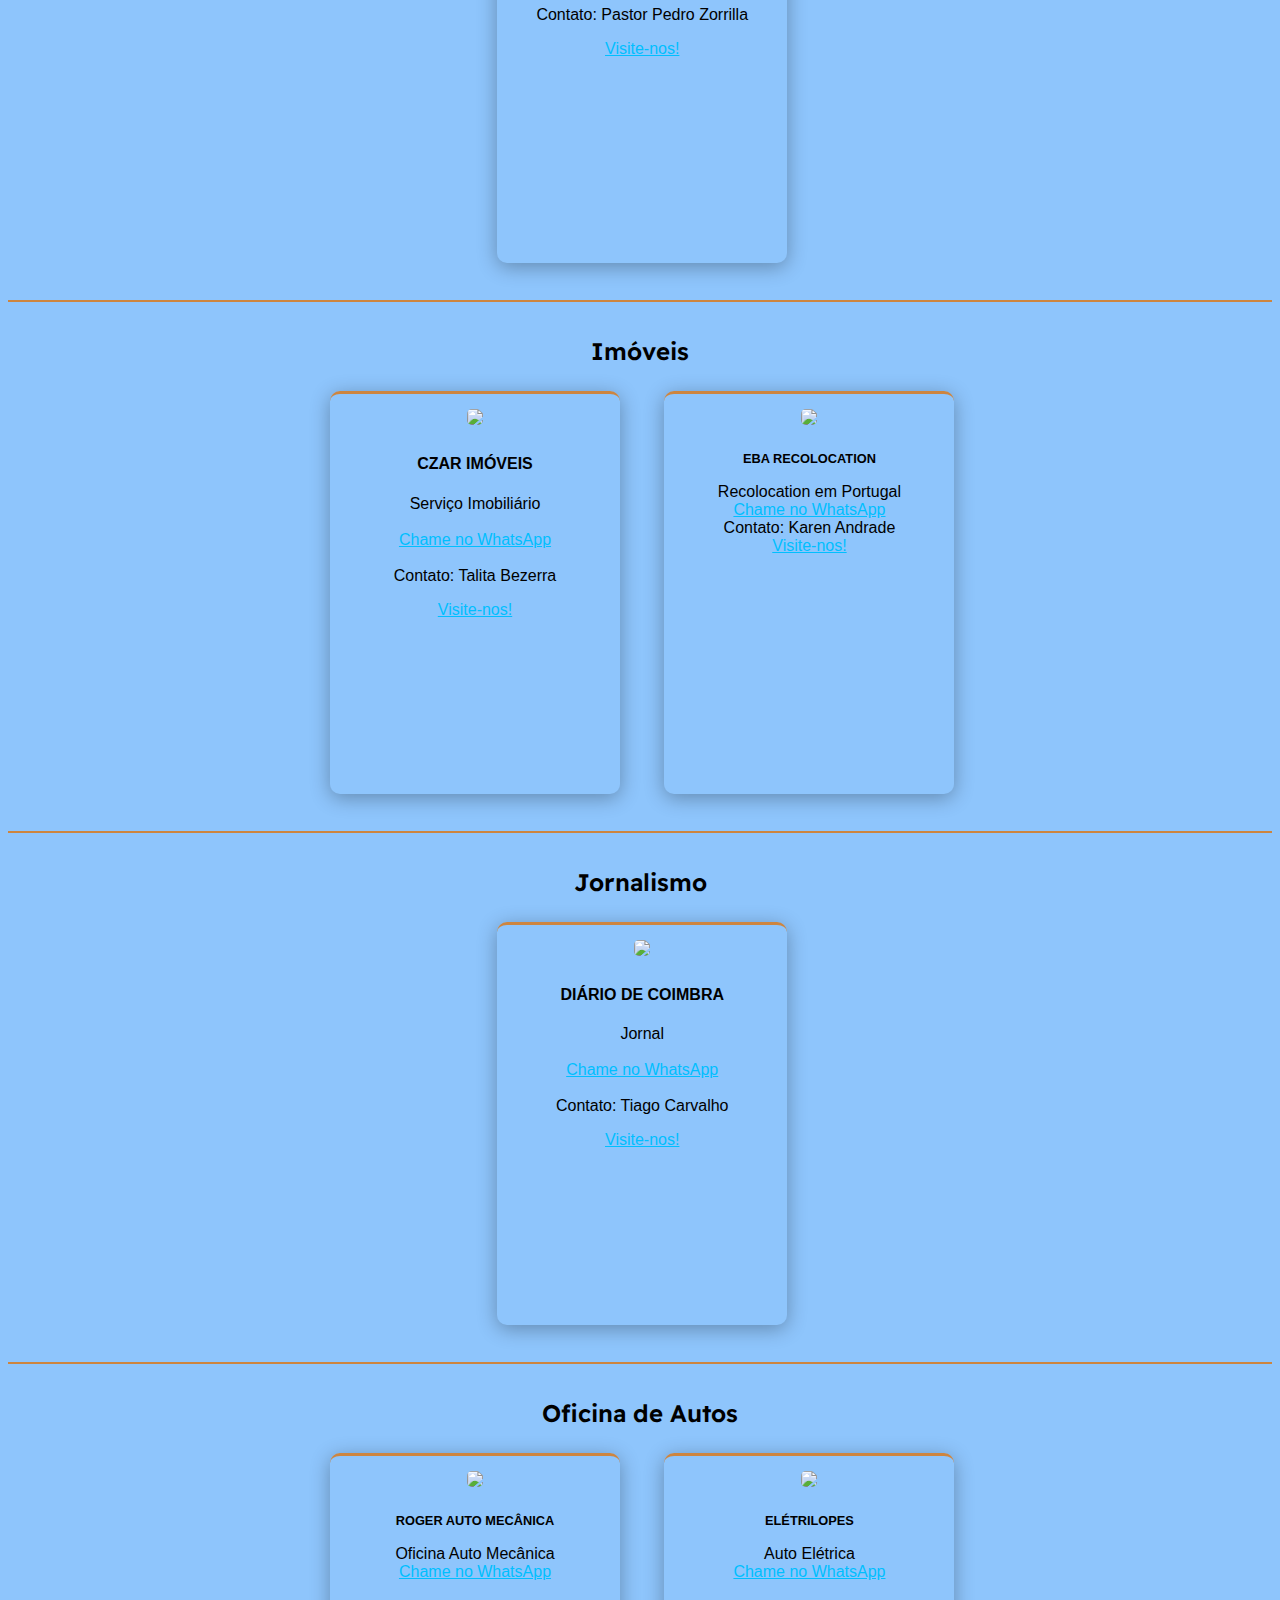
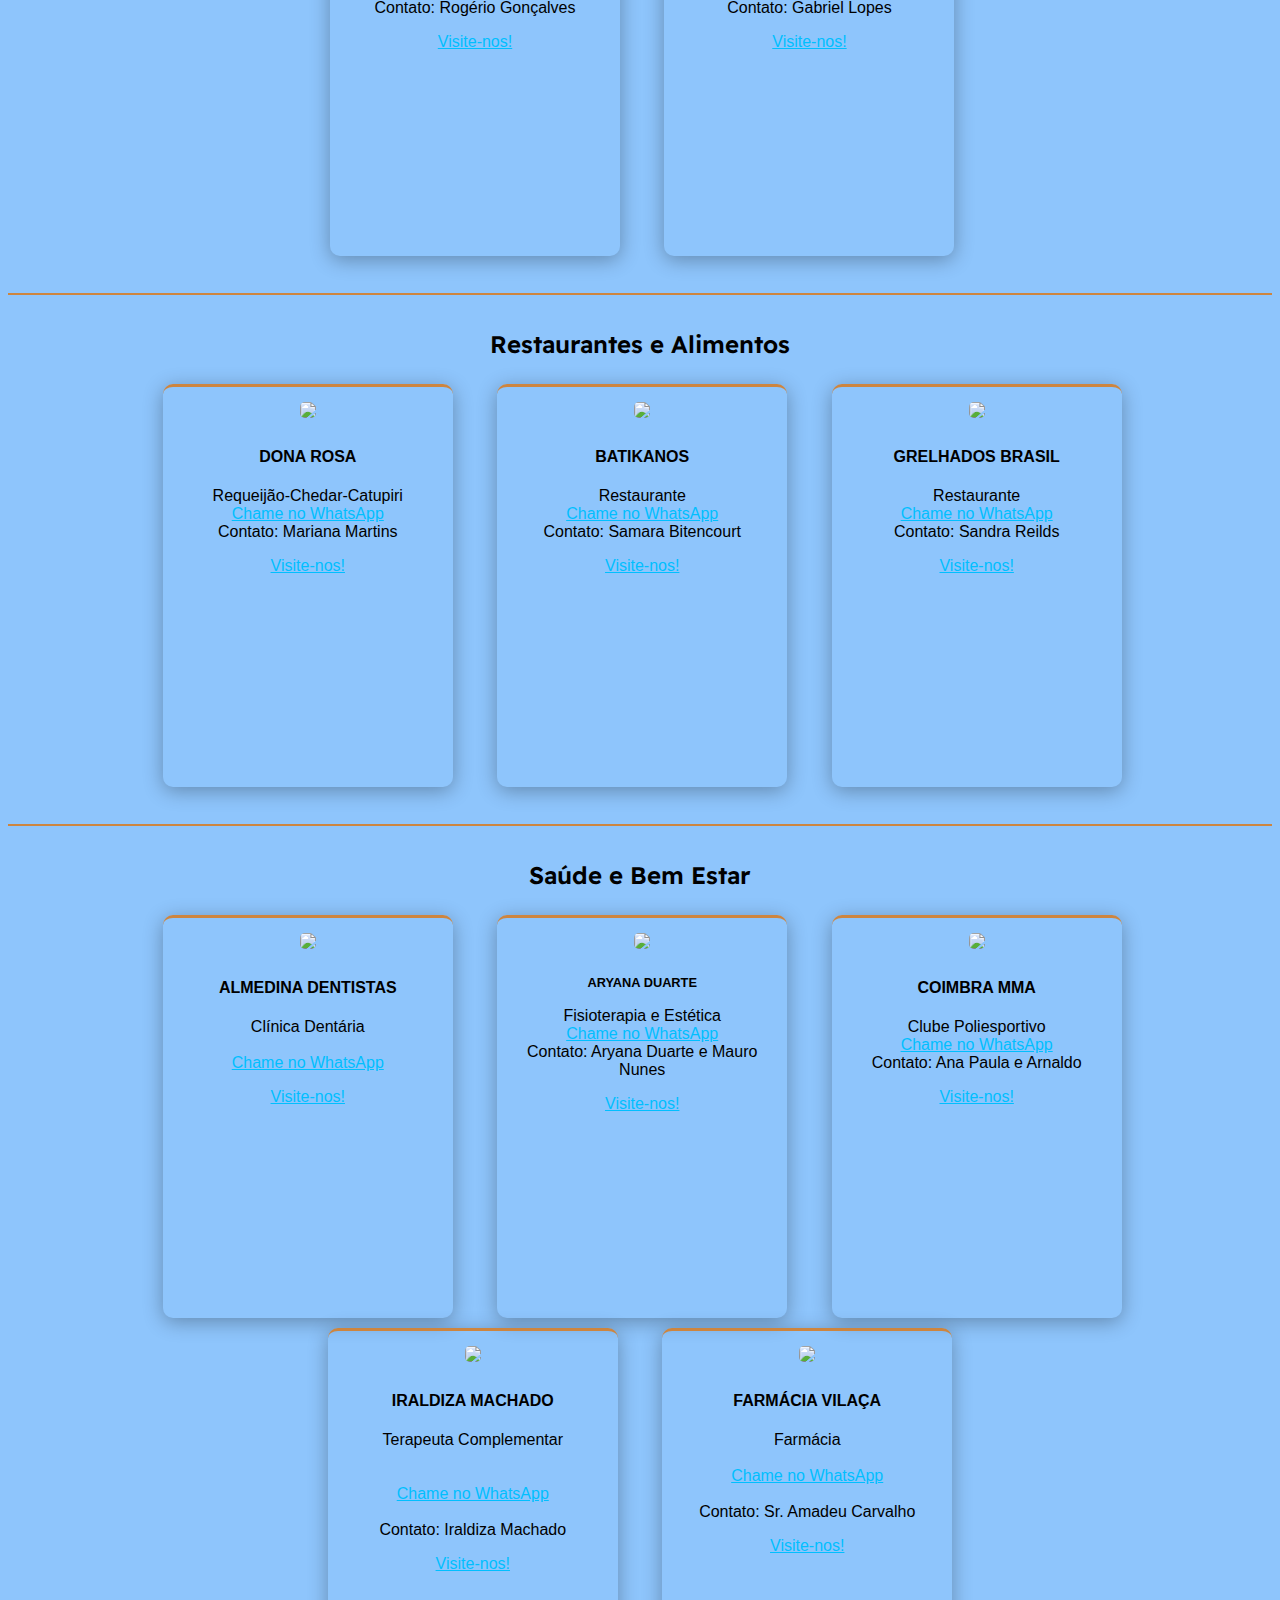
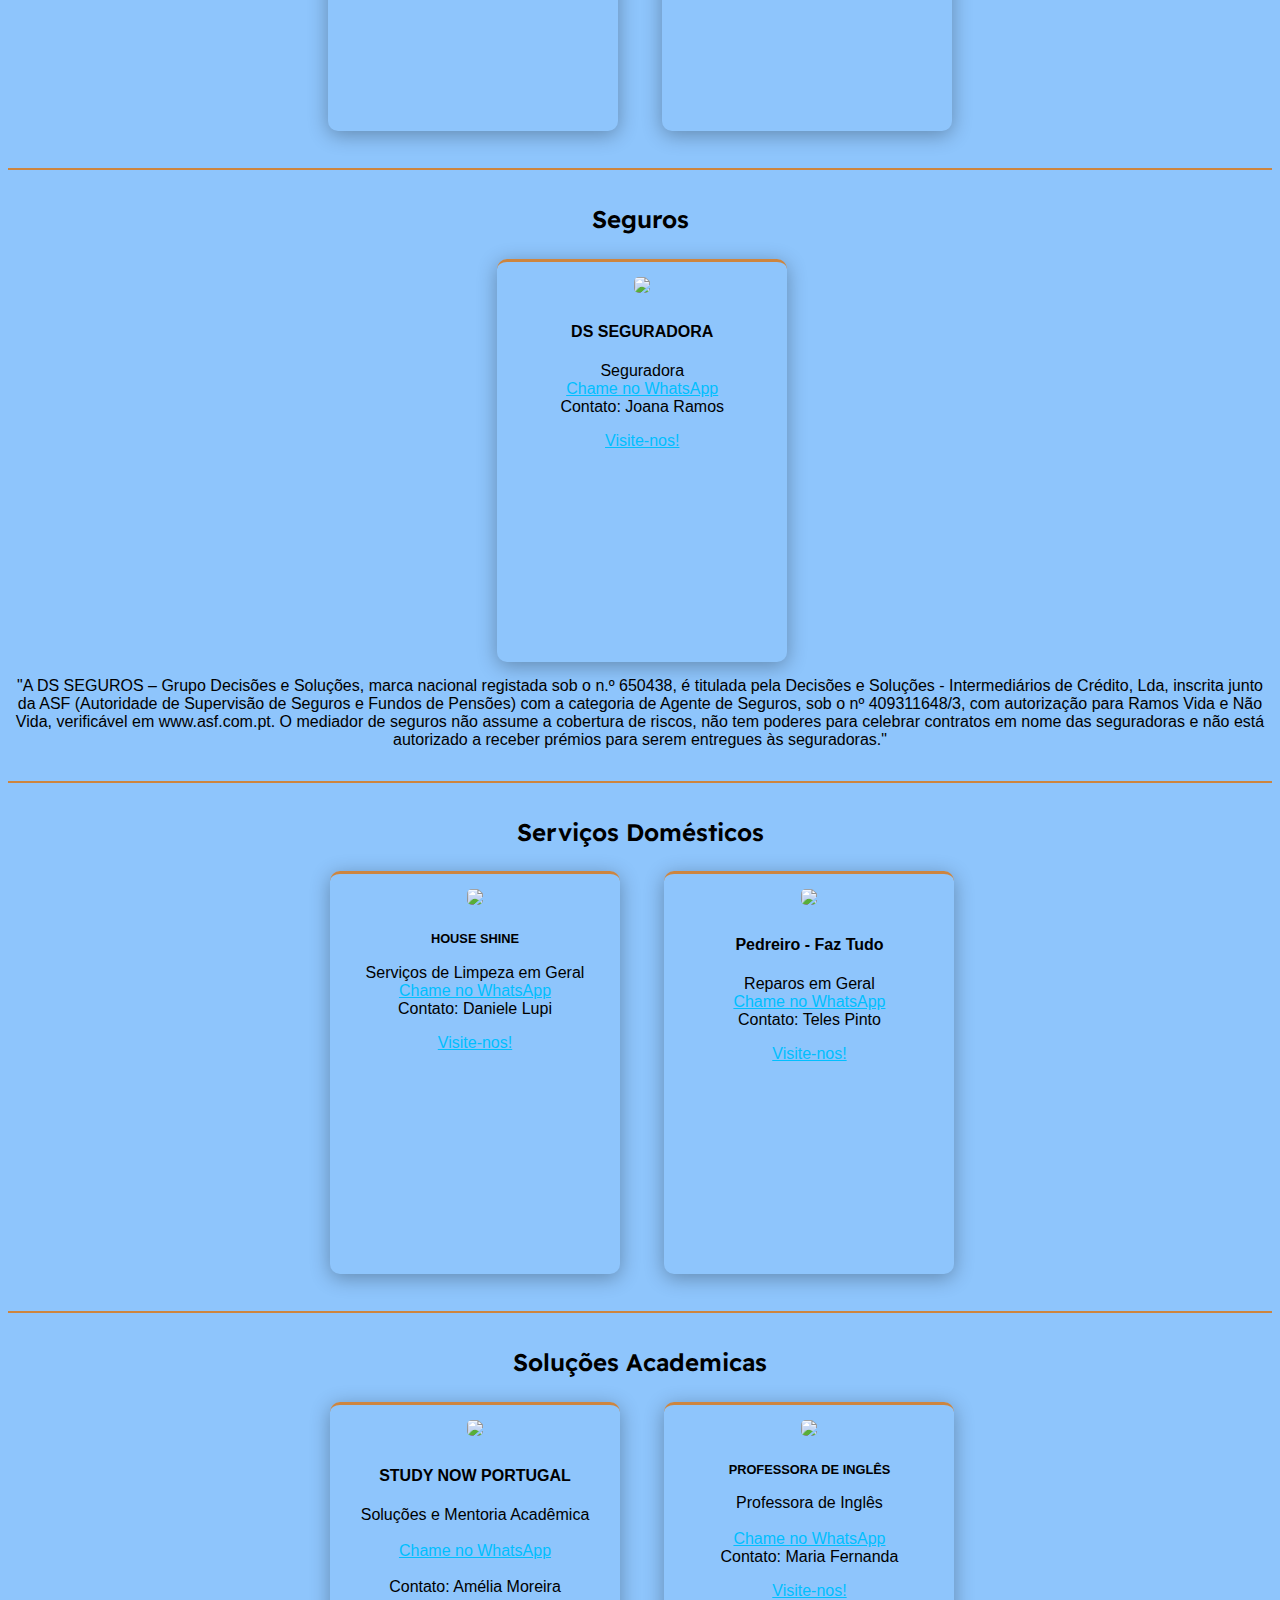
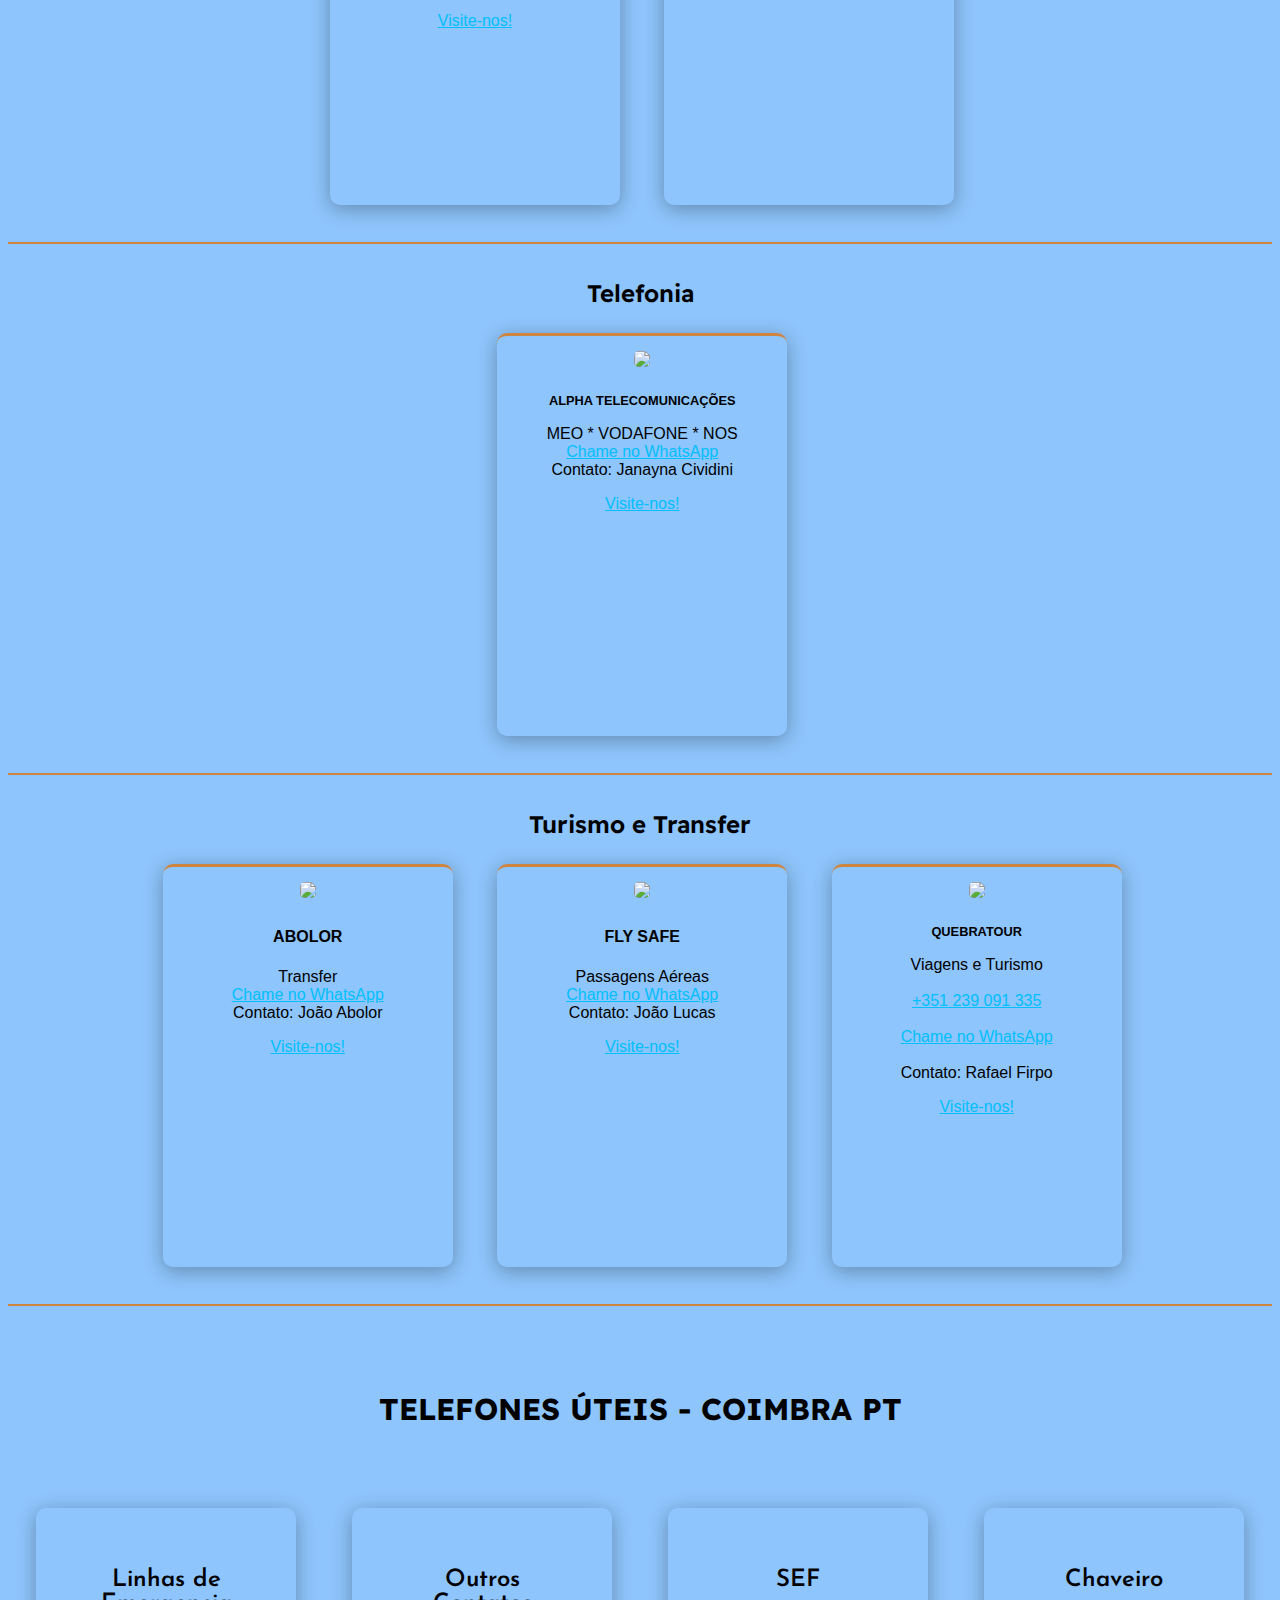
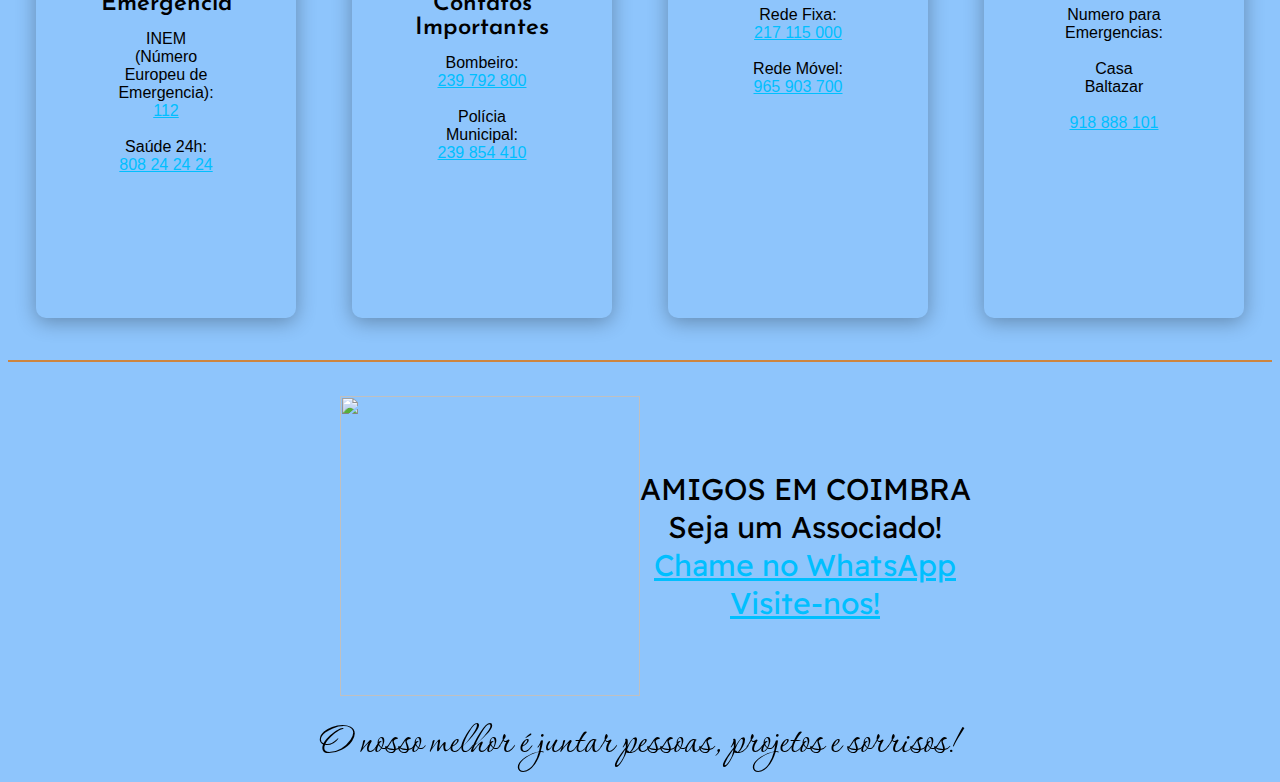
==== commit 3c31d37f: "Add files via upload" ====
--- a/amigos de coimbra/index.html
+++ b/amigos de coimbra/index.html
@@ -19,8 +19,8 @@
     <link
         href="https://fonts.googleapis.com/css2?family=Corinthia:wght@700&family=Montagu+Slab&family=Readex+Pro:wght@200;400&display=swap"
         rel="stylesheet">
-        <link href="fontawesome/css/all.css" rel="stylesheet">
-        <script src="https://kit.fontawesome.com/a9c1b15f79.js" crossorigin="anonymous"></script>
+    <link href="fontawesome/css/all.css" rel="stylesheet">
+    <script src="https://kit.fontawesome.com/a9c1b15f79.js" crossorigin="anonymous"></script>
 
 
 
@@ -70,7 +70,7 @@
 
 
         <div class="dropdown">
-            <button class="dropbtn">Selecionar</button>
+            <button class="btn-grad">Selecionar</button>
             <div class="dropdown-content">
                 <a class="navegacao" href="#ad" style="text-decoration:none">Advocacia</a>
                 <a class="navegacao" href="#amd" style="text-decoration:none">Agência Marketing Digital</a>
@@ -121,14 +121,14 @@
                 <div class="curso-info">
                     <h4 class="h4_G">ANA PAULA FILOMENO</h4>
                     <p class="letras">Advogada<br>
-                        <a class="tel" href="https://wa.me/+351913268927"><i class="fab fa-whatsapp"></i></a>
-                        <a href="https://www.instagram.com/advanafilomeno/" class="sites"><i class="fab fa-instagram"></i></a>
-                        
+                        <a class="tel" href="https://wa.me/+351913268927"><i class="fab fa-whatsapp" id="zap"></i></a>
+                        <a href="https://www.instagram.com/advanafilomeno/" class="sites"><i class="fab fa-instagram" id="insta"></i></a>
+
                     </p>
-                    <p class="letras">Contato: Ana Paula Fiolomeno</p>
-                    
-
-                    
+                    <p class="letras"><i class="far fa-user" id="user"></i> Ana Paula Fiolomeno</p>
+
+
+
                 </div>
 
             </div>
@@ -148,12 +148,12 @@
                 <div class="curso-info">
                     <h4 class="h4">HELP DIGITAL</h4>
                     <p class="letras">Marketing Digital<br><br>
-                        <a class="tel" href="https://wa.me/+351919609154"><i class="fab fa-whatsapp"></i></a>
-                        <a href="https://www.helpdigital.pt/" class="sites"><i class="fas fa-link"></i></a>
+                        <a class="tel" href="https://wa.me/+351919609154"><i class="fab fa-whatsapp" id="zap"></i></a>
+                        <a href="https://www.helpdigital.pt/" class="sites"><i class="fas fa-link" id="link"></i></a>
                     </p>
-                    <p class="letras">Contato: Rodrigo Filardi</p>
-
-                    
+                    <p class="letras"><i class="far fa-user" id="user"></i> Rodrigo Filardi</p>
+
+
                 </div>
 
             </div>
@@ -171,12 +171,16 @@
                 <img src="/imagens referencia/barbearia lorde logo.png" />
                 <div class="curso-info">
                     <h4 class="h4">BARBEARIA LORDE</h4>
-                    <p class="letras">Barbearia<br>
-                        <a class="tel" href="https://wa.me/+351919105074">Chame no WhatsApp</a><br>
-                        Contato: Max Ferreira
-                    </p>
-
-                    <a href="https://www.instagram.com/barbearialorde/" class="sites">Visite-nos!</a>
+                    <p class="letras">Barbearia</p>
+                   
+                        <p class="letras">
+                            <a class="tel" href="https://wa.me/+351919105074"><i class="fab fa-whatsapp" id="zap"></i></a>
+                            <a href="https://www.instagram.com/barbearialorde/" class="sites"><i class="fab fa-instagram" id="insta"></i></a>
+
+                        </p>
+                        <p class="letras"><i class="far fa-user" id="user"></i> Max Ferreira</p>
+                    
+
                 </div>
             </div>
 
@@ -186,25 +190,31 @@
                 <img src="/imagens referencia/depil_concept.jpg" />
                 <div class="curso-info">
                     <h4 class="h4">DEPIL CONCEPT</h4>
-                    <p class="letras">Depilação a Laser<br>
-                        <a class="tel" href="https://wa.me/+351963561591">Chame no WhatsApp</a><br>
-                        Contato: Maria João Martins
+                    <p class="letras">Depilação a Laser
+                        <p class="letras">
+                        <a class="tel" href="https://wa.me/+351963561591"><i class="fab fa-whatsapp" id="zap"></i></a>
+                        <a href="https://www.instagram.com/depilconceptcoimbra/" class="sites"><i class="fab fa-instagram" id="insta"></i></a>
+                            </p>
                     </p>
 
-                    <a href="https://www.instagram.com/depilconceptcoimbra/" class="sites">Visite-nos!</a>
+                    <p class="letras"><i class="far fa-user" id="user"></i> Maria João Martins</p>
                 </div>
             </div>
 
             <div id="teste" class="curso">
-                <img src="/imagens referencia/Nai Unhas logo12.png" />
+                <img src="/imagens referencia/Nai Unhas logo12.png" /><br><br><br>
                 <div class="curso-info">
                     <h4 class="h4">NAI UNHAS</h4>
                     <p class="letras">Manicure e Pedicure<br>
-                        <a class="tel" href="https://wa.me/+351966483332">Chame no WhatsApp</a><br>
-                        Contato: Nahiana Alves
+                        <p class="letras">
+                        <a class="tel" href="https://wa.me/+351966483332"><i class="fab fa-whatsapp" id="zap"></i></a>
+                        <a href="https://www.instagram.com/nayunhas.pt/" class="sites"><i
+                                class="fab fa-instagram" id="insta"></i></a>
+                            </p>
                     </p>
 
-                    <a href="https://www.instagram.com/nayunhas.pt/" class="sites">Visite-nos!</a>
+                    <p class="letras"><i class="far fa-user" id="user"></i> Nahiana Alves</p>
+
                 </div>
             </div>
 
@@ -213,15 +223,18 @@
                 <div class="curso-info">
                     <h4 class="h4">STUDIO T</h4>
                     <p class="letras">Salão de Beleza<br>
-                        <a class="tel" href="https://wa.me/+351968847571">Chame no WhatsApp</a><br>
-                        Contato: Tammy e Tatiane
+                        <p class="letras">
+                        <a class="tel" href="https://wa.me/+351968847571"><i class="fab fa-whatsapp" id="zap"></i></a>
+                        <a href="https://www.instagram.com/studiot_hairconcept/" class="sites"><i
+                                class="fab fa-instagram" id="insta"></i></a>
+                            </p>
                     </p>
-
-                    <a href="https://www.instagram.com/studiot_hairconcept/" class="sites">Visite-nos!</a>
+                    <p class="letras"><i class="far fa-user" id="user"></i> Tammy e Tatiane</p>
+
                 </div>
             </div>
 
-           <!-- <div id="teste" class="curso">
+            <!-- <div id="teste" class="curso">
                 <img src="/imagens referencia/mbeleza.jpeg" />
                 <div class="curso-info">
                     <h4 class="h4">MOMENTO d'BELEZA</h4>
@@ -240,7 +253,7 @@
     </div>
 
     <hr class="hr">
-   <!-- <div class="tamanho">
+    <!-- <div class="tamanho">
         <h2 id="cc" class="menus">Consultoria de Crédito</h2>
 
         <img src="/imagens referencia/" height="340" alt="">
@@ -445,7 +458,7 @@
 
 
 
-       <!-- <div id="teste" class="curso">
+        <!-- <div id="teste" class="curso">
             <img src="/imagens referencia/Guardaki logo.jpg" />
             <div class="curso-info">
                 <h4 class="h4">GUARDAKI COIMBRA</h4>
@@ -743,15 +756,20 @@
 
                 <a href="https://www.instagram.com/dsseguros_aveiroria/" class="sites">Visite-nos!</a>
 
-                
-            </div>
-
-            
-
-        </div>
-        <div class="nota">"A DS SEGUROS – Grupo Decisões e Soluções, marca nacional registada sob o n.º 650438, é titulada pela Decisões e Soluções - Intermediários de Crédito, Lda, inscrita junto da ASF (Autoridade de Supervisão de Seguros e Fundos de Pensões) com a categoria de
-Agente de Seguros, sob o nº 409311648/3, com autorização para Ramos Vida e Não Vida, verificável em www.asf.com.pt. O mediador de seguros não assume a cobertura de riscos, não tem poderes para celebrar contratos em nome das seguradoras e não está
-autorizado a receber prémios para serem entregues às seguradoras."</div>
+
+            </div>
+
+
+
+        </div>
+        <div class="nota">"A DS SEGUROS – Grupo Decisões e Soluções, marca nacional registada sob o n.º 650438, é
+            titulada pela Decisões e Soluções - Intermediários de Crédito, Lda, inscrita junto da ASF (Autoridade de
+            Supervisão de Seguros e Fundos de Pensões) com a categoria de
+            Agente de Seguros, sob o nº 409311648/3, com autorização para Ramos Vida e Não Vida, verificável em
+            www.asf.com.pt. O mediador de seguros não assume a cobertura de riscos, não tem poderes para celebrar
+            contratos em nome das seguradoras e não está
+            autorizado a receber prémios para serem entregues às seguradoras."
+        </div>
     </div>
 
     <hr class="hr">
@@ -1027,21 +1045,21 @@
         </div>!-->
 
     </div>
-    
-    <hr class="hr">
-    
+
+    <hr class="hr">
+
     <footer>
-   
+
         <div class="roda">
 
-           
-            
+
+
             <div class="immg" id="fim">
                 <img src="/imagens referencia/Logo amigos em coimbra branca.png" />
             </div>
 
             <div class="pe" id="fim">
-                <p>AMIGOS EM COIMBRA<br>
+                <p class="letras">AMIGOS EM COIMBRA<br>
                     Seja um Associado!<br>
                     <a class="tel" href="https://wa.me/+351914396758"> Chame no WhatsApp</a><br>
                     <a href="https://www.instagram.com/amigos.coimbra/" class="sites">Visite-nos!</a>
@@ -1050,20 +1068,20 @@
             </div>
 
 
-           
-
-            
-            
-            
+
+
+
+
+
         </div><br>
-        
-
-
-            <div class="end">O nosso melhor é juntar pessoas, projetos e sorrisos!</div>
-        </footer>
-
-
-    
+
+
+
+        <div class="end">O nosso melhor é juntar pessoas, projetos e sorrisos!</div>
+    </footer>
+
+
+
 
 
 
--- a/amigos de coimbra/style.css
+++ b/amigos de coimbra/style.css
@@ -1,14 +1,43 @@
 @import url(https://cdnjs.cloudflare.com/ajax/libs/font-awesome/4.6.3/css/font-awesome.css);
+@import url('https://fonts.googleapis.com/css2?family=Josefin+Sans:ital,wght@0,100;0,200;0,300;0,400;0,500;0,600;0,700;1,100;1,200;1,300;1,400;1,500;1,600;1,700&display=swap');
+/*font-family: 'Josefin Sans', sans-serif;*/
 
 html {
     scroll-behavior: smooth;
+  }
+
+  h2 {
+    font-family: 'Josefin Sans', sans-serif;
+    font-weight: 600;
   }
 
 i {
     font-size: 30px;
     padding: 3px;
-    color: #fff;
+    color: #000005;
     cursor: pointer;
+  }
+
+  #zap:hover {
+      color: #25d366;
+
+  }
+
+  #insta:hover {
+      color:  #E1306C;
+  }
+
+  #link:hover{
+      color: deepskyblue;
+
+  }
+
+  #user {
+      font-size: 20px;
+  }
+
+  #user:hover {
+      color: peru;
   }
 
   /*.social-icons li a:hover i{
@@ -19,27 +48,56 @@
 
 .fundo {
     /*background-color: #1a3b5d;*/
-    background: rgb(13,35,67);
-background: linear-gradient(90deg, rgba(13,35,67,1) 0%, rgba(4,112,125,1) 100%);
+    background-color: #8EC5FC;
+    background-image: linear-gradient(62deg, #8EC5FC 0%, #E0C3FC 100%);
+    
     font-family: 'Trebuchet MS', 'Lucida Sans Unicode', 'Lucida Grande', 'Lucida Sans', Arial, sans-serif;
-    
-}
+    background-repeat: no-repeat;
+    background-size: cover;
+    background-attachment: fixed;
+    background-position: center;
+}
+
+
+.btn-grad {background-image: linear-gradient(to right, #77A1D3 0%, #79CBCA  51%, #77A1D3  100%)}
+.btn-grad {
+   margin: 10px;
+   padding: 15px 45px;
+   text-align: center;
+   text-transform: uppercase;
+   transition: 0.5s;
+   background-size: 200% auto;
+   color: black;            
+   box-shadow: 0 0 5 20px black;
+   border-radius: 10px;
+   display: block;
+  font-size: large;
+   font-weight: bold;
+ }
+
+ .btn-grad:hover {
+   background-position: right center; /* change the direction of the change here */
+   color: #fff;
+   text-decoration: none;
+ }
+
 
 .main {
-    color: #fff;
-    text-align: center;
-    padding-bottom: 80px;
+    color: black;
+    text-align: center;
+    padding-bottom: 40px;
     font-family: 'Montagu Slab', serif;
 font-family: 'Readex Pro', sans-serif;
 }
 
 .titulo {
     font-size: 30px;
-    color: #fff;
+    color: black;
     text-align: center;
     padding: 50px;
     font-family: 'Montagu Slab', serif;
 font-family: 'Readex Pro', sans-serif;
+font-weight: bold;
 
 }
 
@@ -185,7 +243,7 @@
 }
 
 .menus {
-    color: cornsilk;
+    color: black;
     font-family: 'Montagu Slab', serif;
 font-family: 'Readex Pro', sans-serif;
 }
@@ -199,16 +257,21 @@
     box-shadow: 0 4px 20px rgb(0, 0, 0, 0.3);
    margin: 5px 20px;
     width: 260px ;
-    height: 350px;
+    height: 370px;
     padding: 15px;
     overflow: hidden;
+    border-radius: 10px;
 
    
+}
+
+h4{
+    color: black !important;
 }
 
 .h4_G {
     font-size: 80%;
-    color: #fff;
+    color: black;
 }
 
 .tamanho {
@@ -218,20 +281,25 @@
 }
 
 .curso-info {
-    padding: 10px;
+   
+    padding: 5px;
     height: 90px;
    
 }
+
+
 
 .curso img {
     width: 100%;
     max-height: 50%;
     object-fit: contain;
+    border-radius: 5px;
     
 }
 
 .nota {
-    color: #999
+    color: black;
+    padding-top: 10px;
 }
 
 .sites {
@@ -240,7 +308,7 @@
 }
 
 .letras {
-    color: cornsilk;
+    color: black;
     text-align: center;
 }
 
@@ -253,7 +321,8 @@
     display: inline-block;
     width: 100px;
     height: 250px;
-    background-color: #e8eae7 ;
+    background-color: transparent ;
+    box-shadow: 0 4px 20px rgb(0, 0, 0, 0.3);
     padding: 80px;
     margin: 10px;
     border-radius: 10px;
@@ -279,7 +348,7 @@
 .end {
     font-size: 50px;
     font-family: 'Corinthia', cursive;
-    color: #e8eae7;
+    color: black;
     text-align: center;
     clear: both;
 
@@ -373,8 +442,8 @@
 
 /* Dropdown Button */
 .dropbtn {
-    background-color: dodgerblue;
-    color: white;
+    background-color: #1e90ff50;
+    color: black;
     padding: 16px;
     font-size: 18pt;
     font-weight: bold;
@@ -435,7 +504,7 @@
   .dropdown:hover .dropdown-content {display: block;}
   
   /* Change the background color of the dropdown button when the dropdown content is shown */
-  .dropdown:hover .dropbtn {background-color: deepskyblue;}
+  .dropdown:hover .dropbtn {background-color: #00bfff95;}
 
   * ::-webkit-scrollbar {
     width: 10px ;
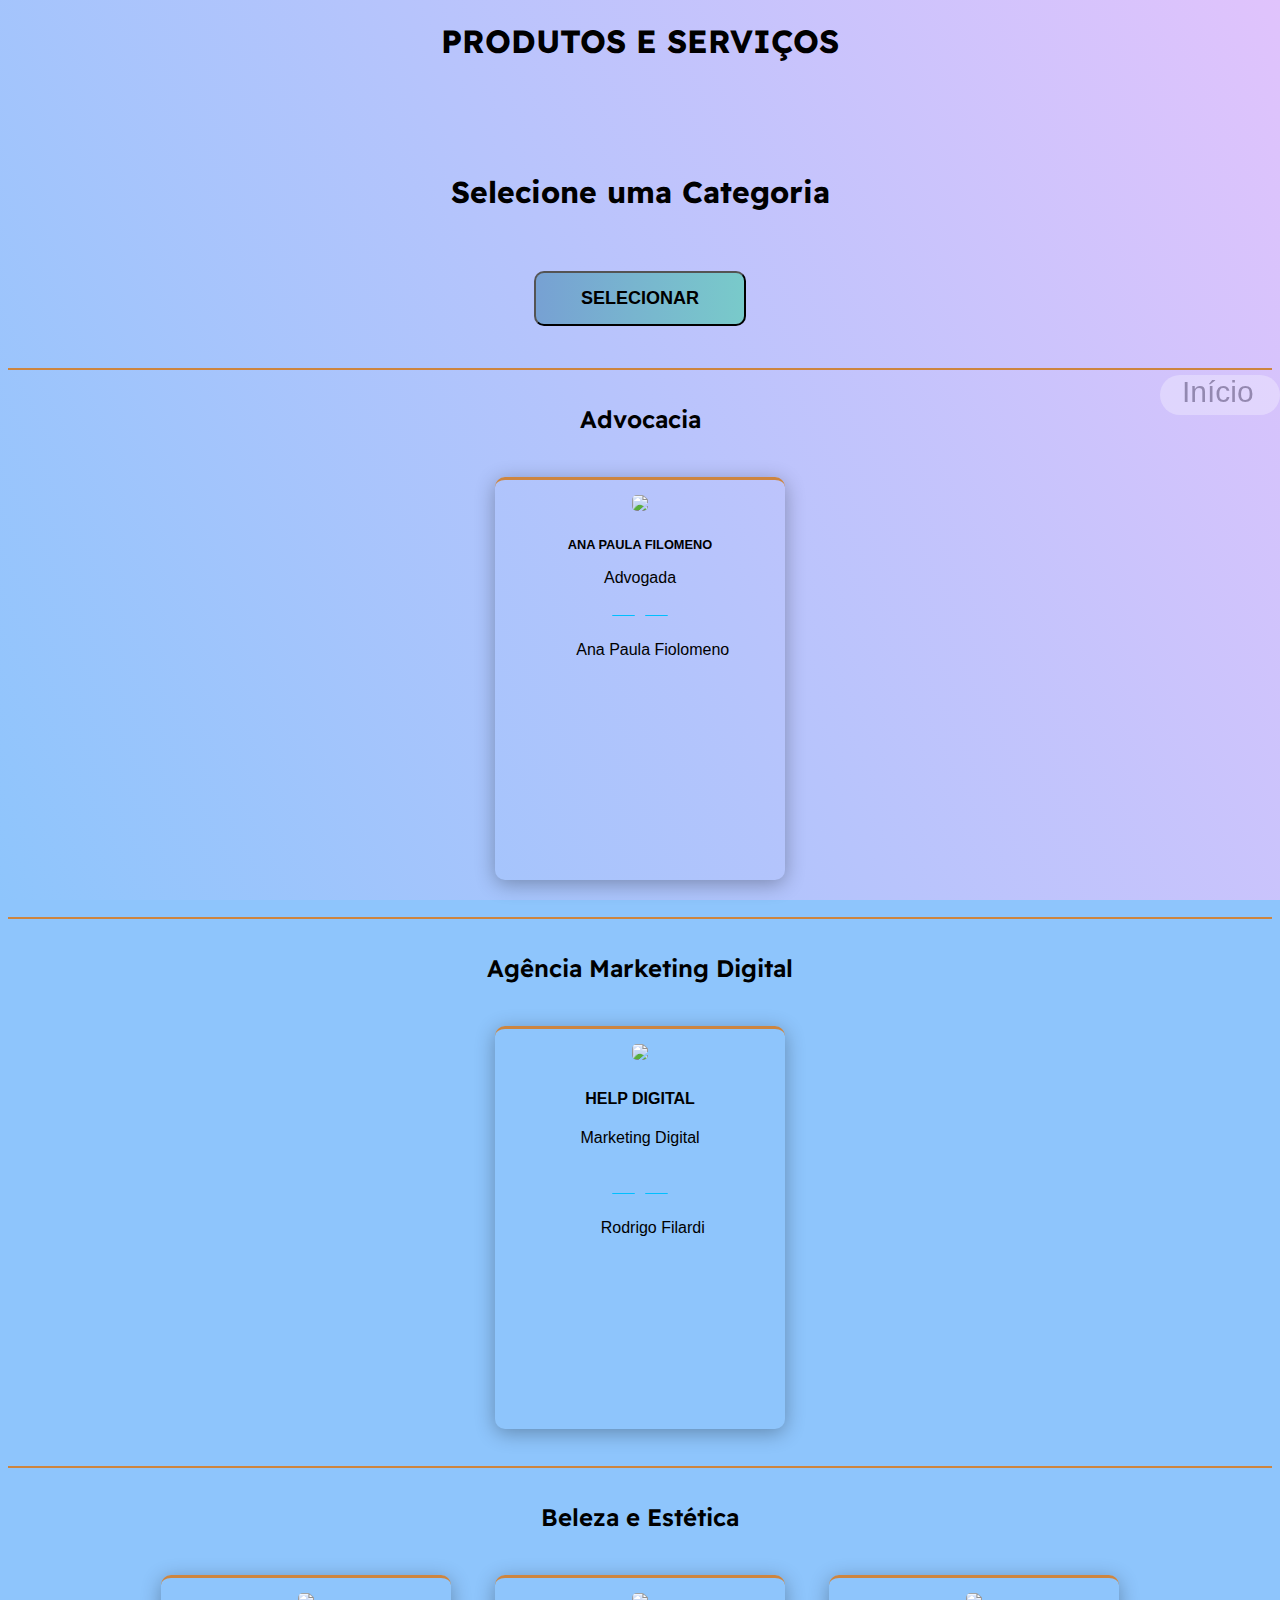
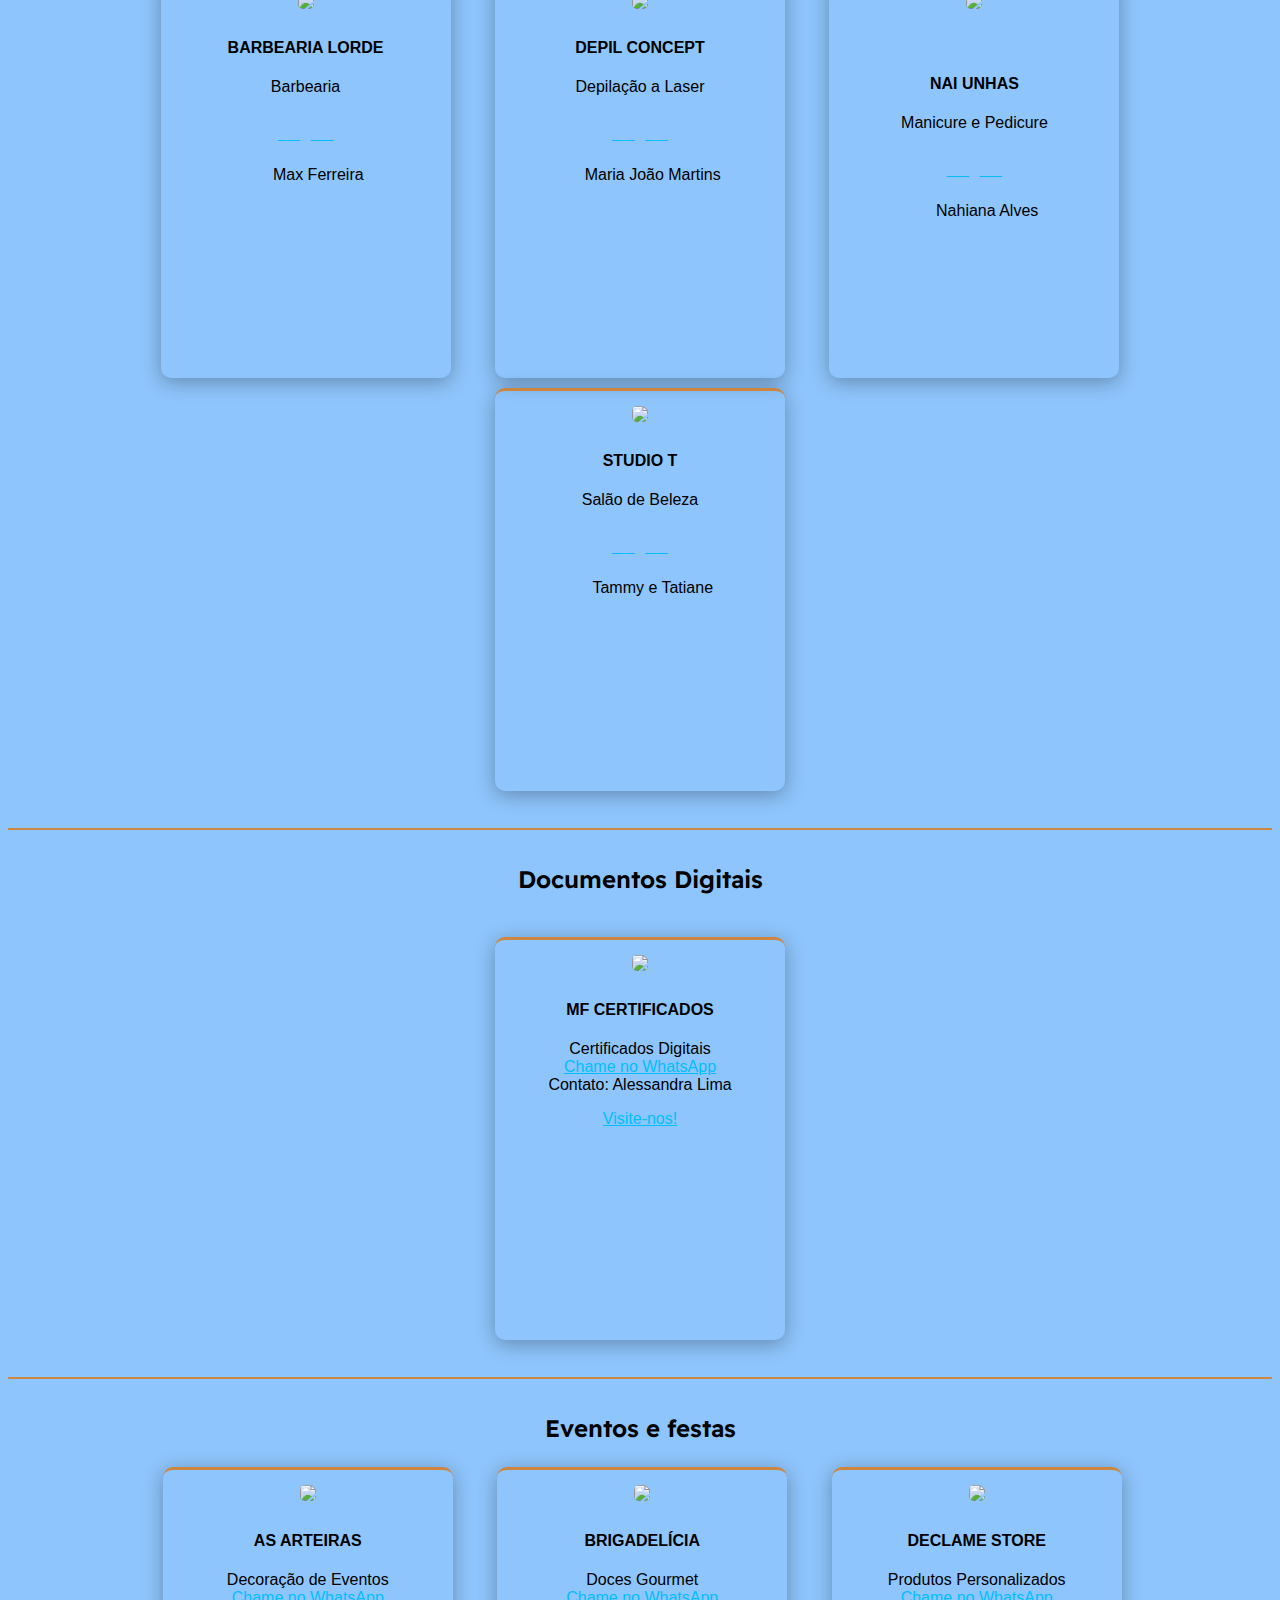
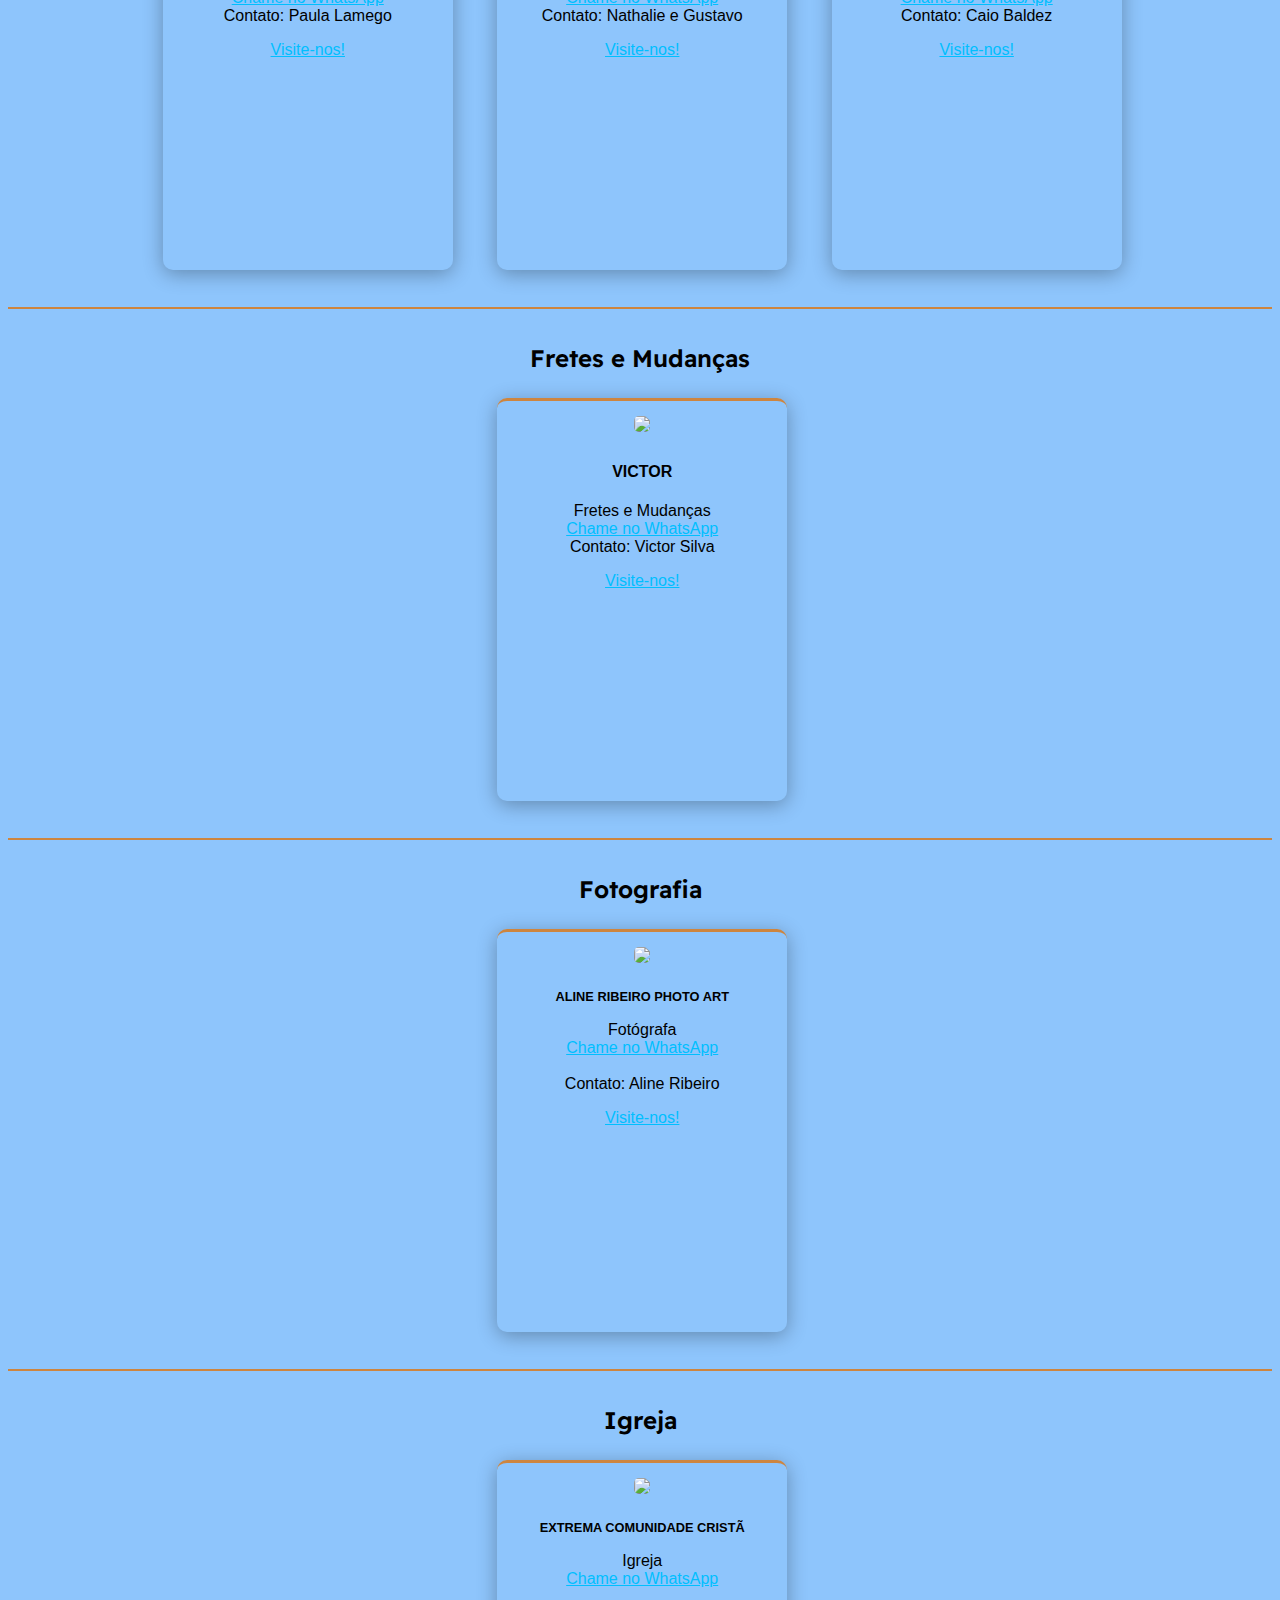
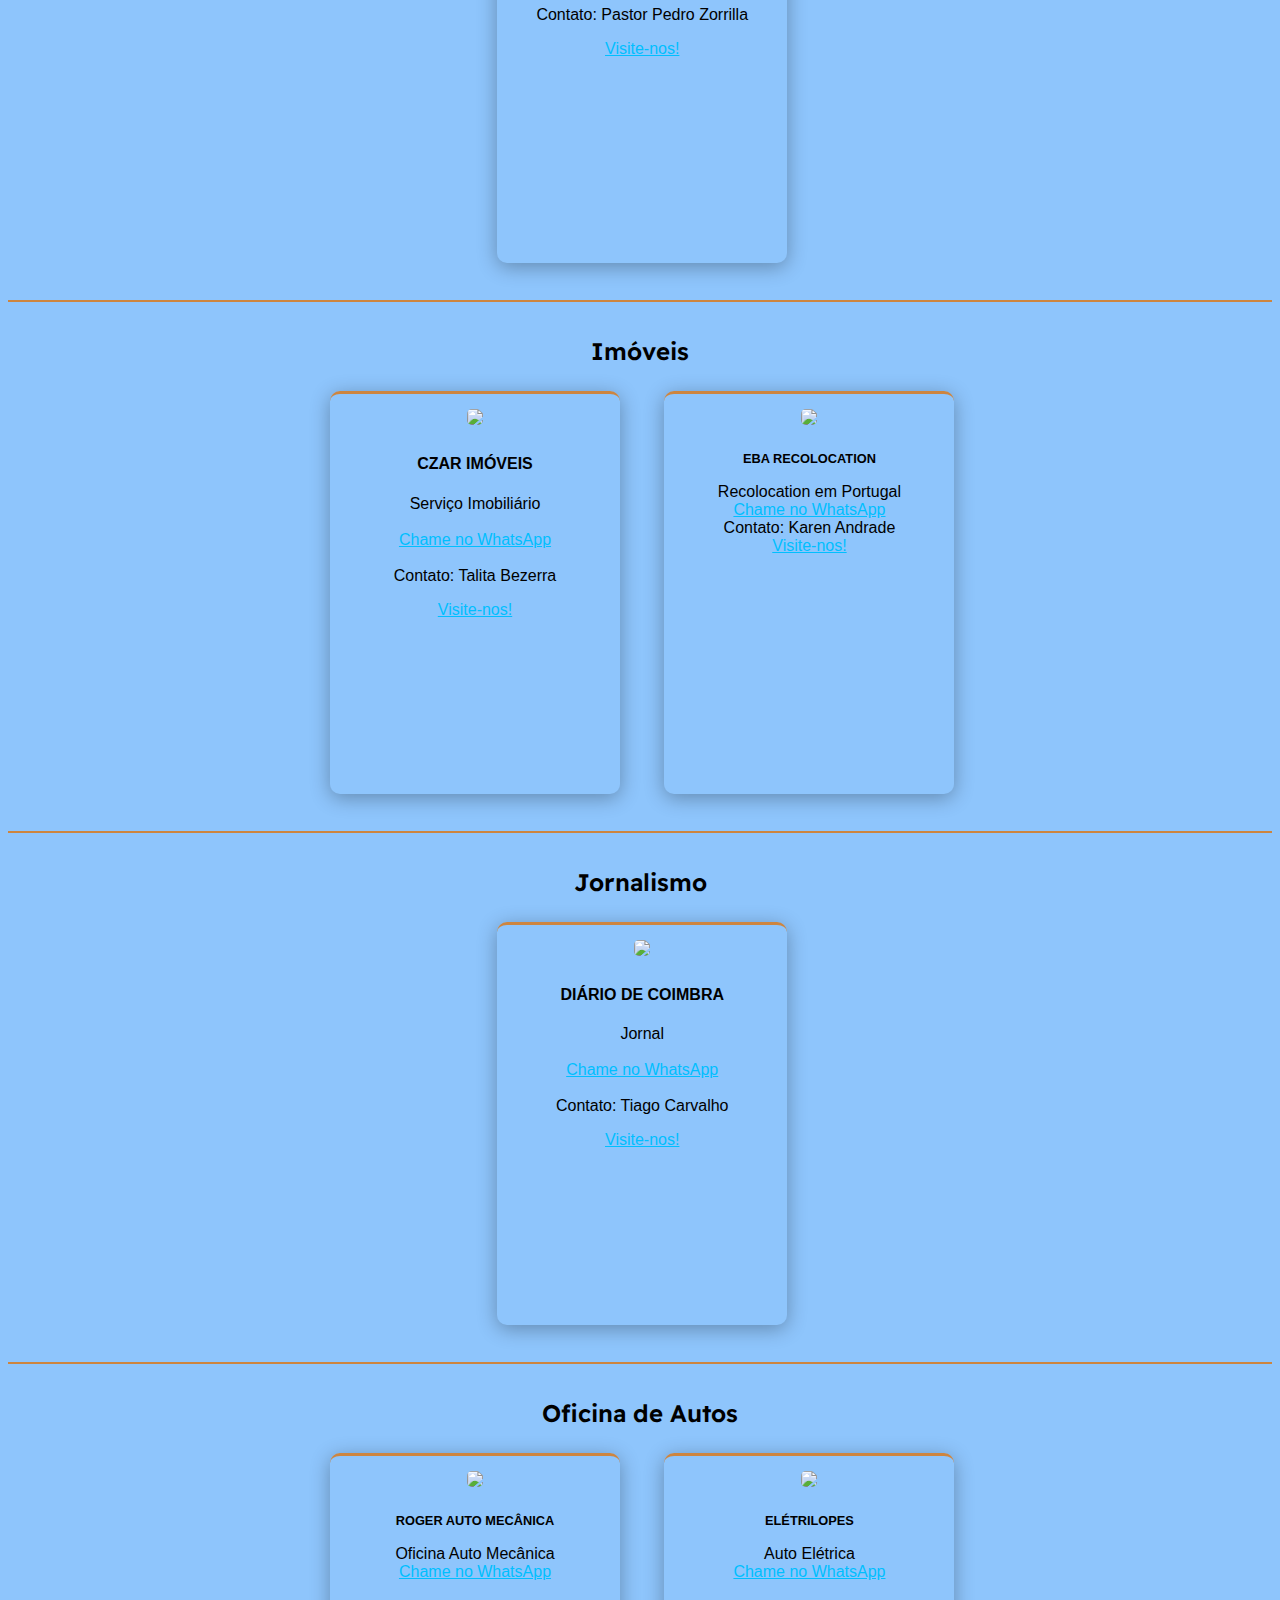
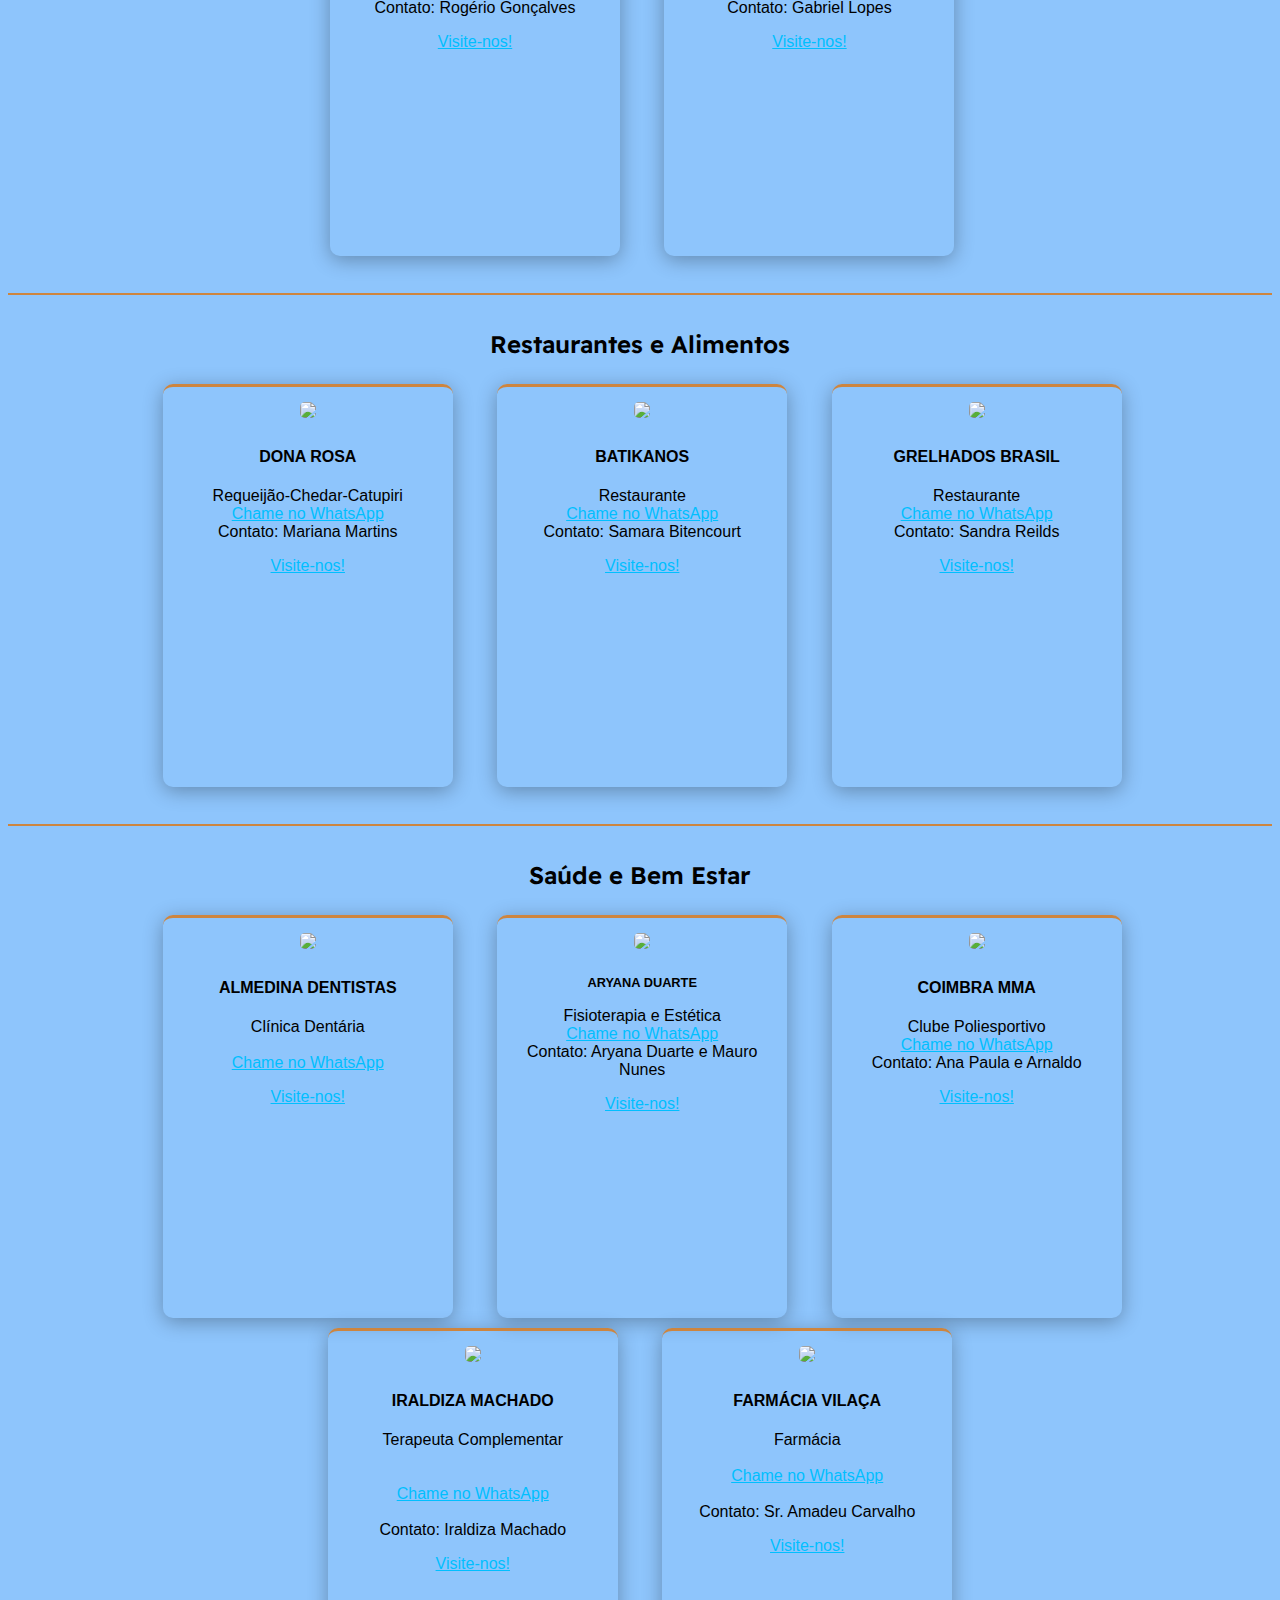
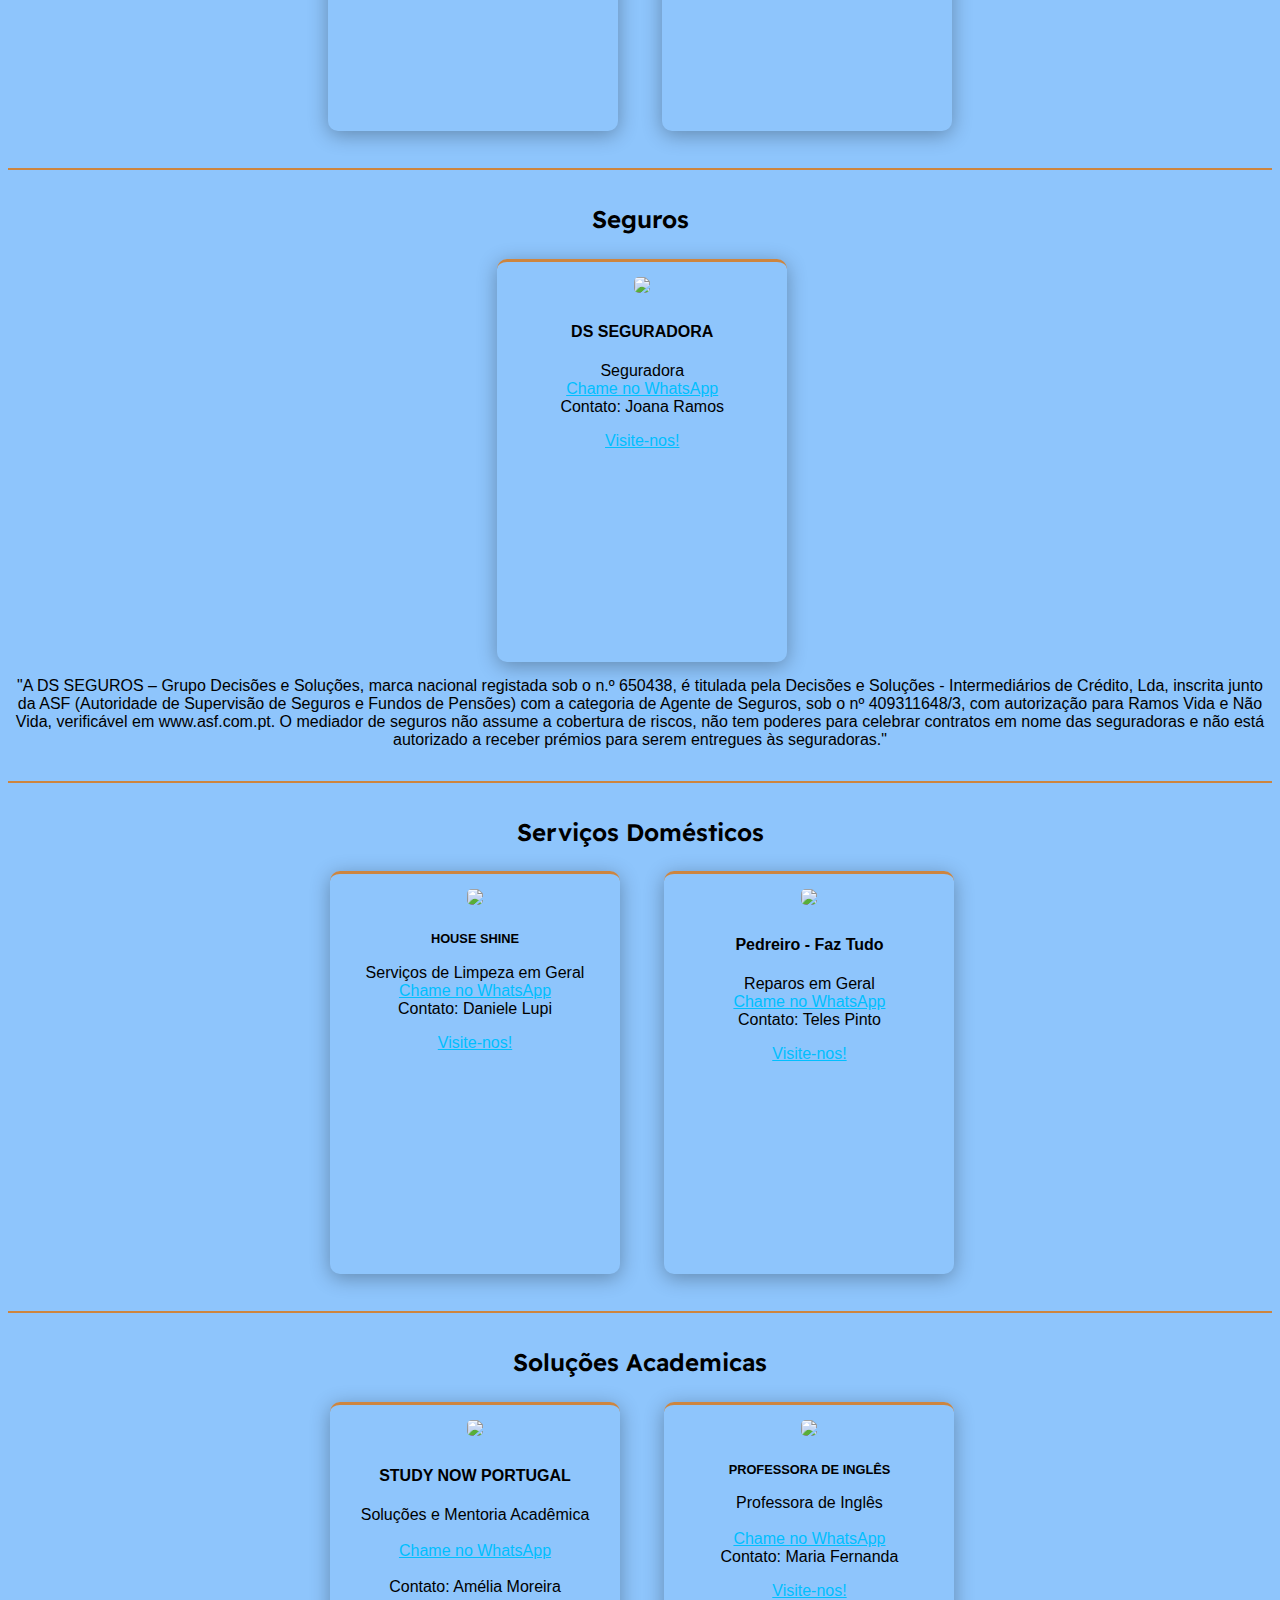
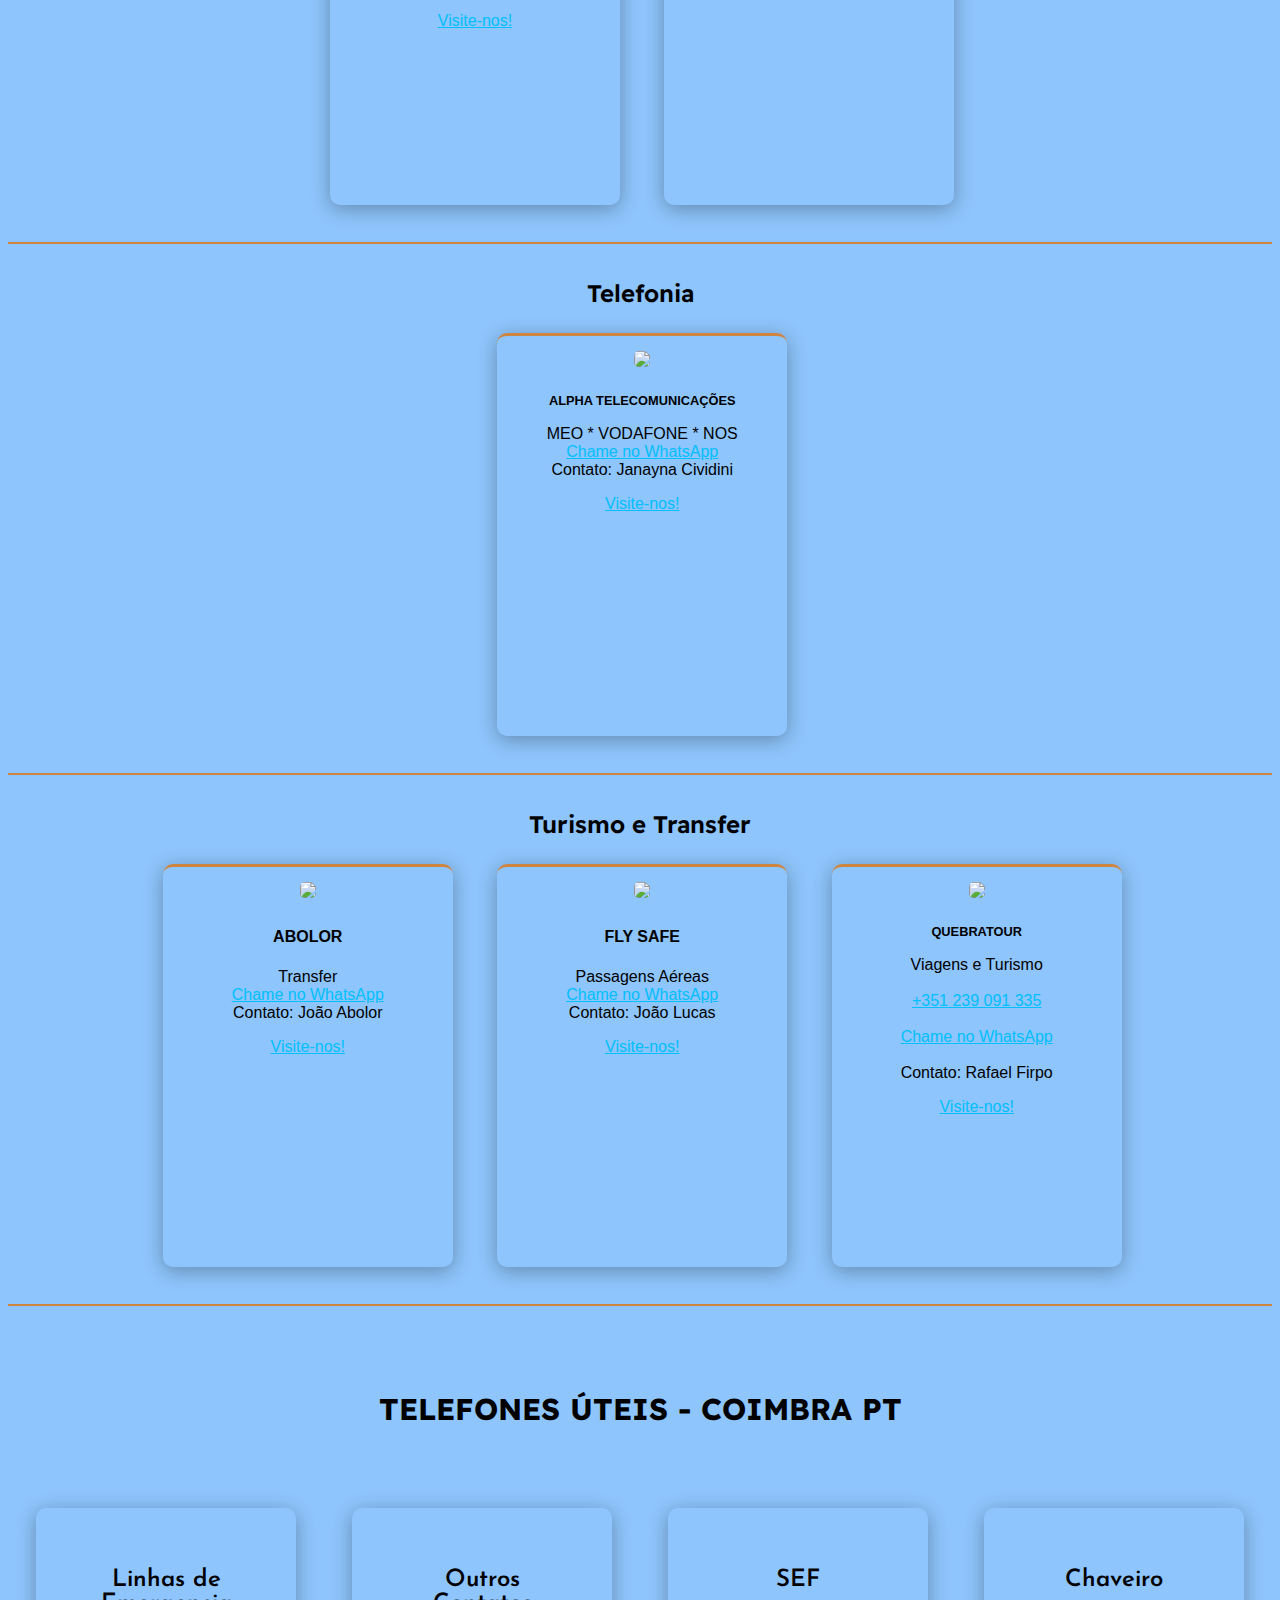
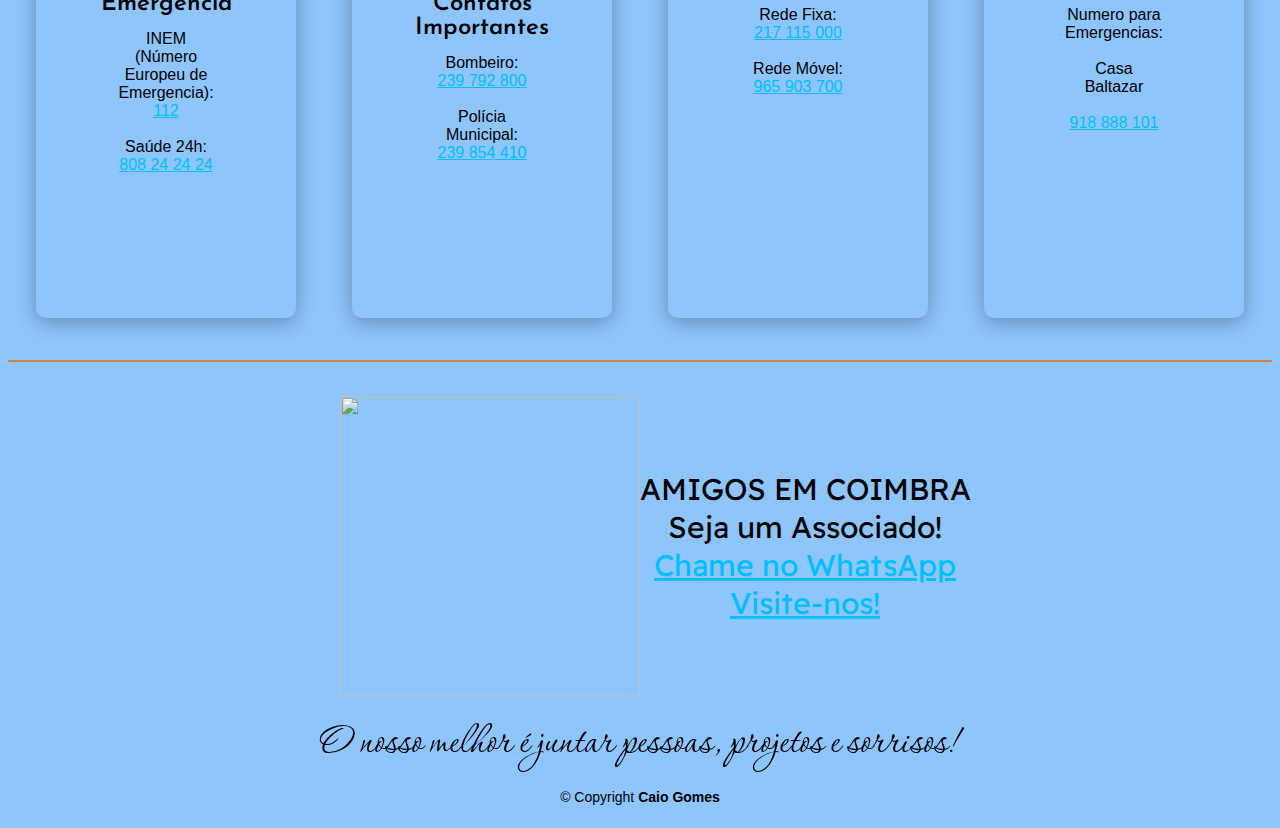
==== commit 5e72b0a9: "Add files via upload" ====
--- a/amigos de coimbra/index.html
+++ b/amigos de coimbra/index.html
@@ -1078,6 +1078,12 @@
 
 
         <div class="end">O nosso melhor é juntar pessoas, projetos e sorrisos!</div>
+
+        <div class="copy">
+            <div class="text-center">
+                &copy; Copyright <strong>Caio Gomes</strong>
+            </div>
+        </div>
     </footer>
 
 
--- a/amigos de coimbra/style.css
+++ b/amigos de coimbra/style.css
@@ -39,6 +39,29 @@
   #user:hover {
       color: peru;
   }
+
+  .copy{
+    padding: 15px;
+    color: black;
+    text-align: center;
+    font-size: 14px;
+    /*position: fixed;*/
+    left: 0;
+    bottom: 0;
+    
+    z-index: 9999;
+    background-color:transparent ;
+    transition: .3s;
+  }
+
+  @media (max-width: 1012px) {
+    #copy {
+        position: static;
+        width: auto;
+        padding: 20px 15px;
+    }
+}
+   
 
   /*.social-icons li a:hover i{
   transform: scale(1.5);
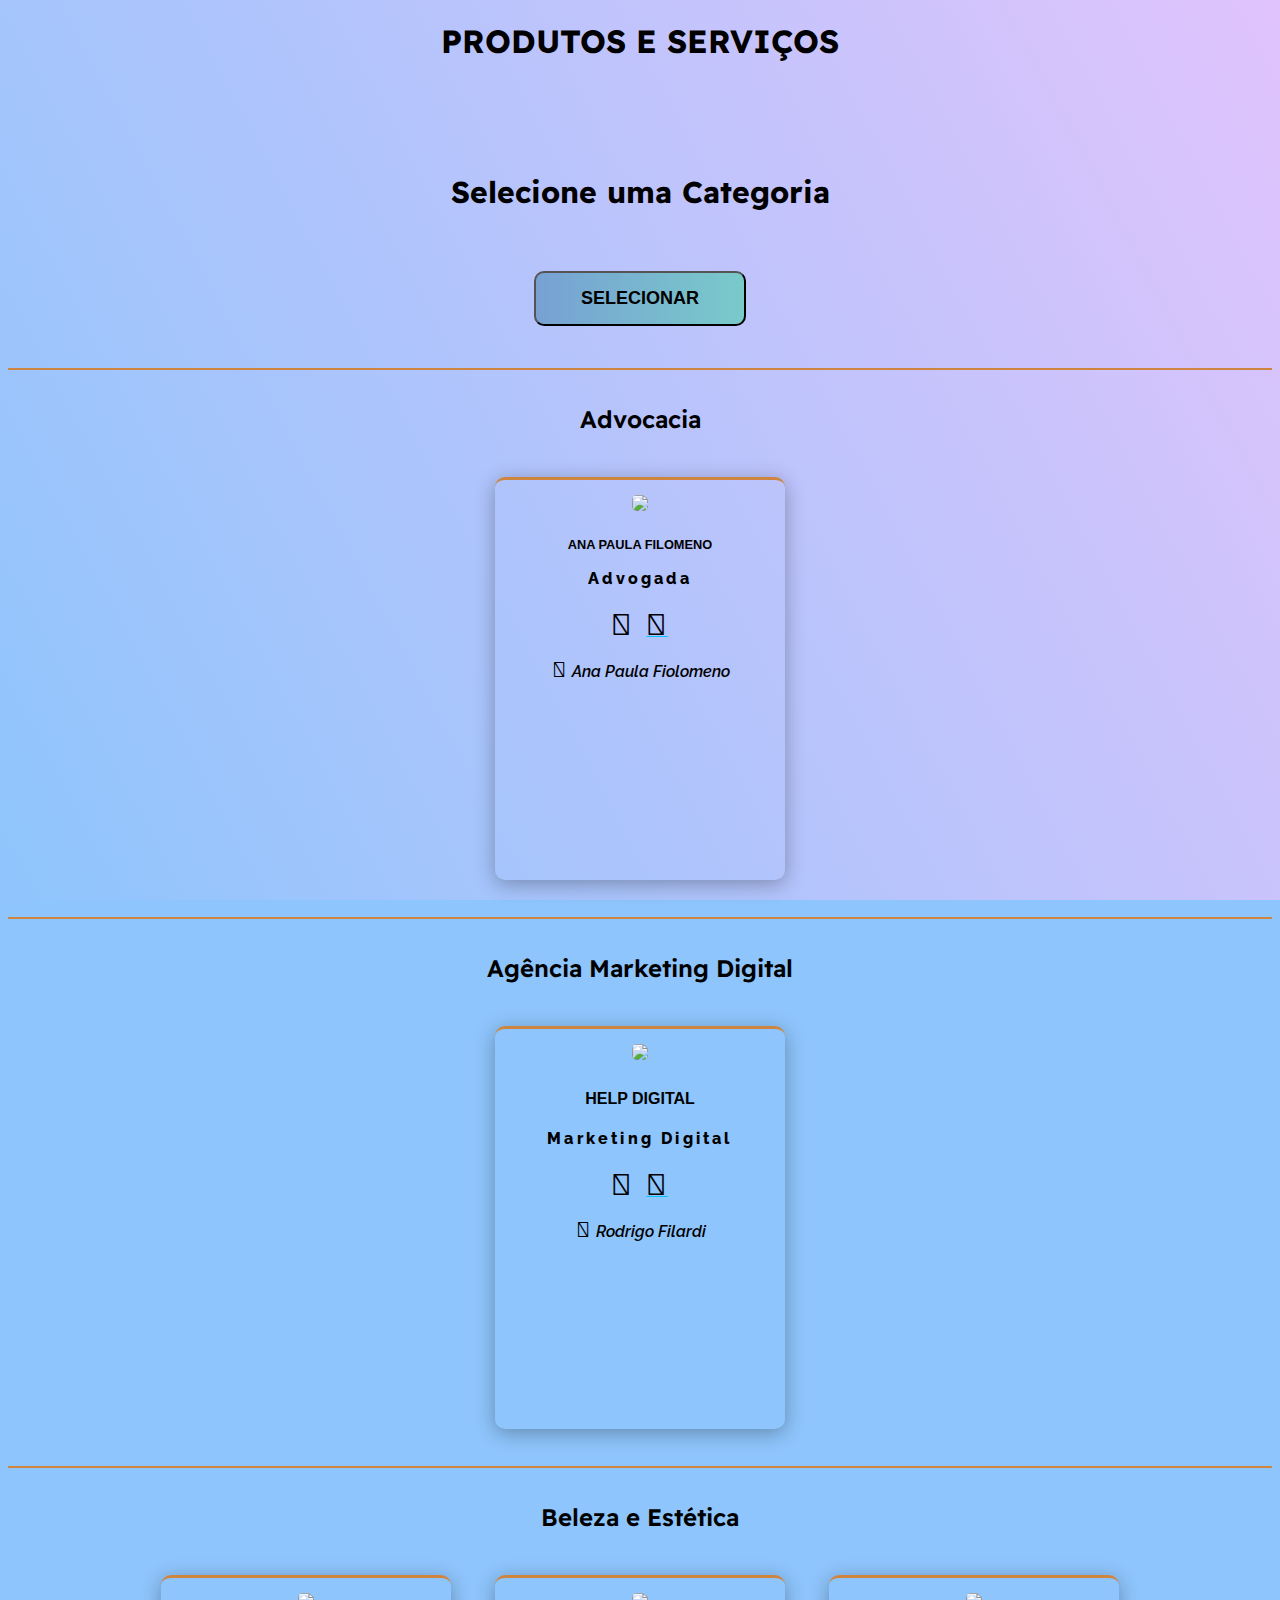
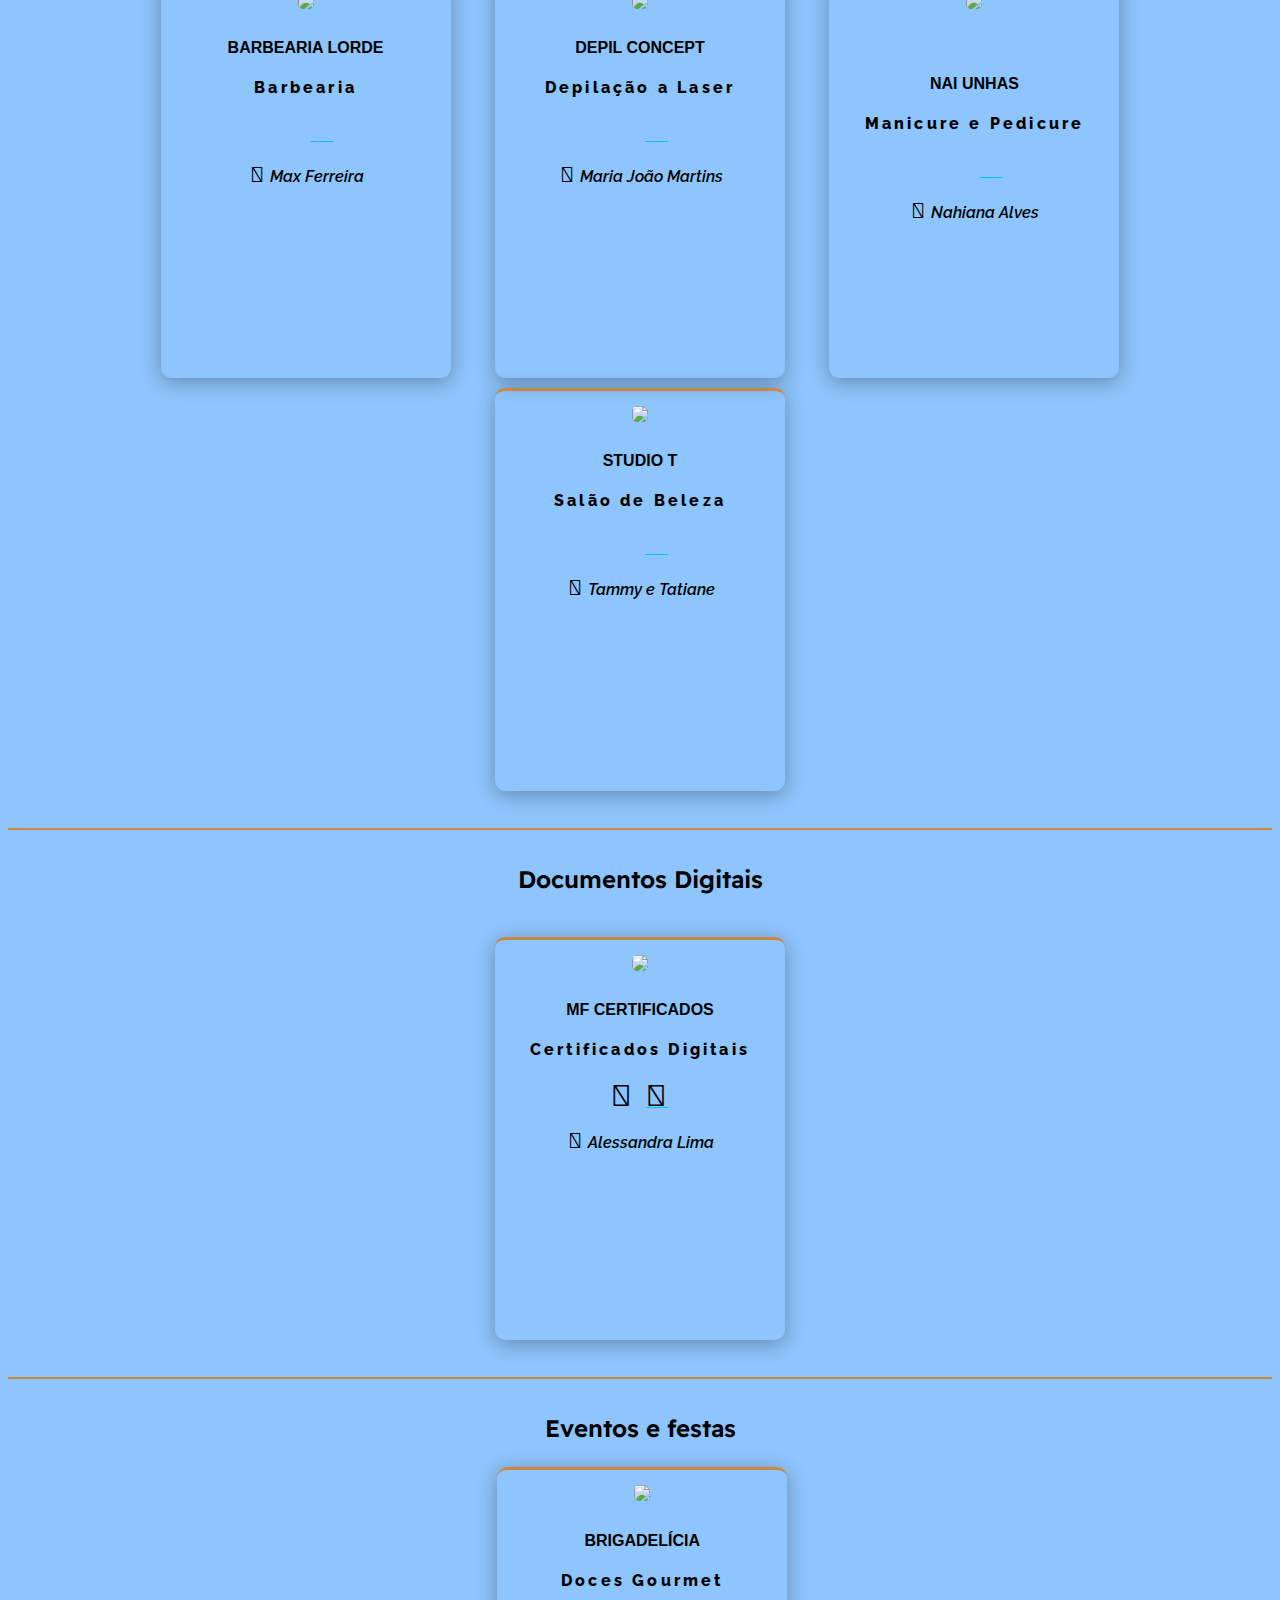
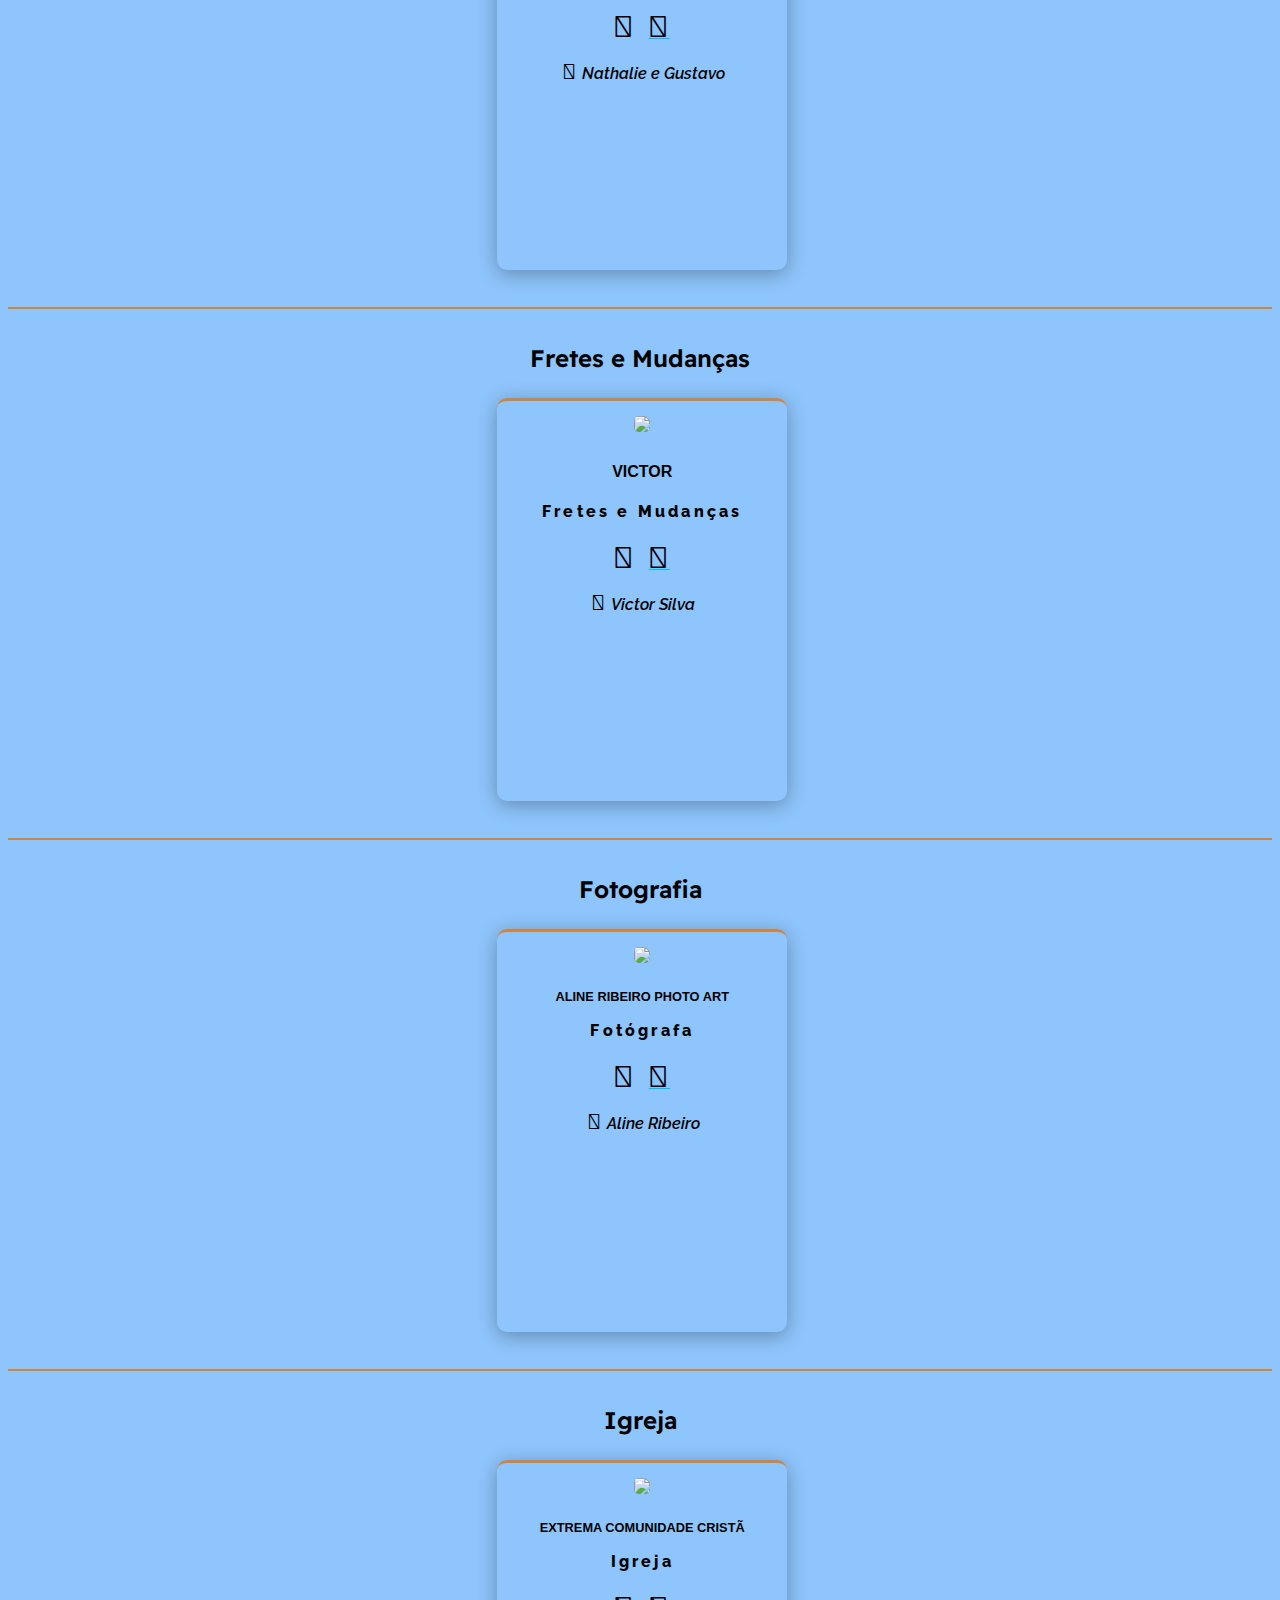
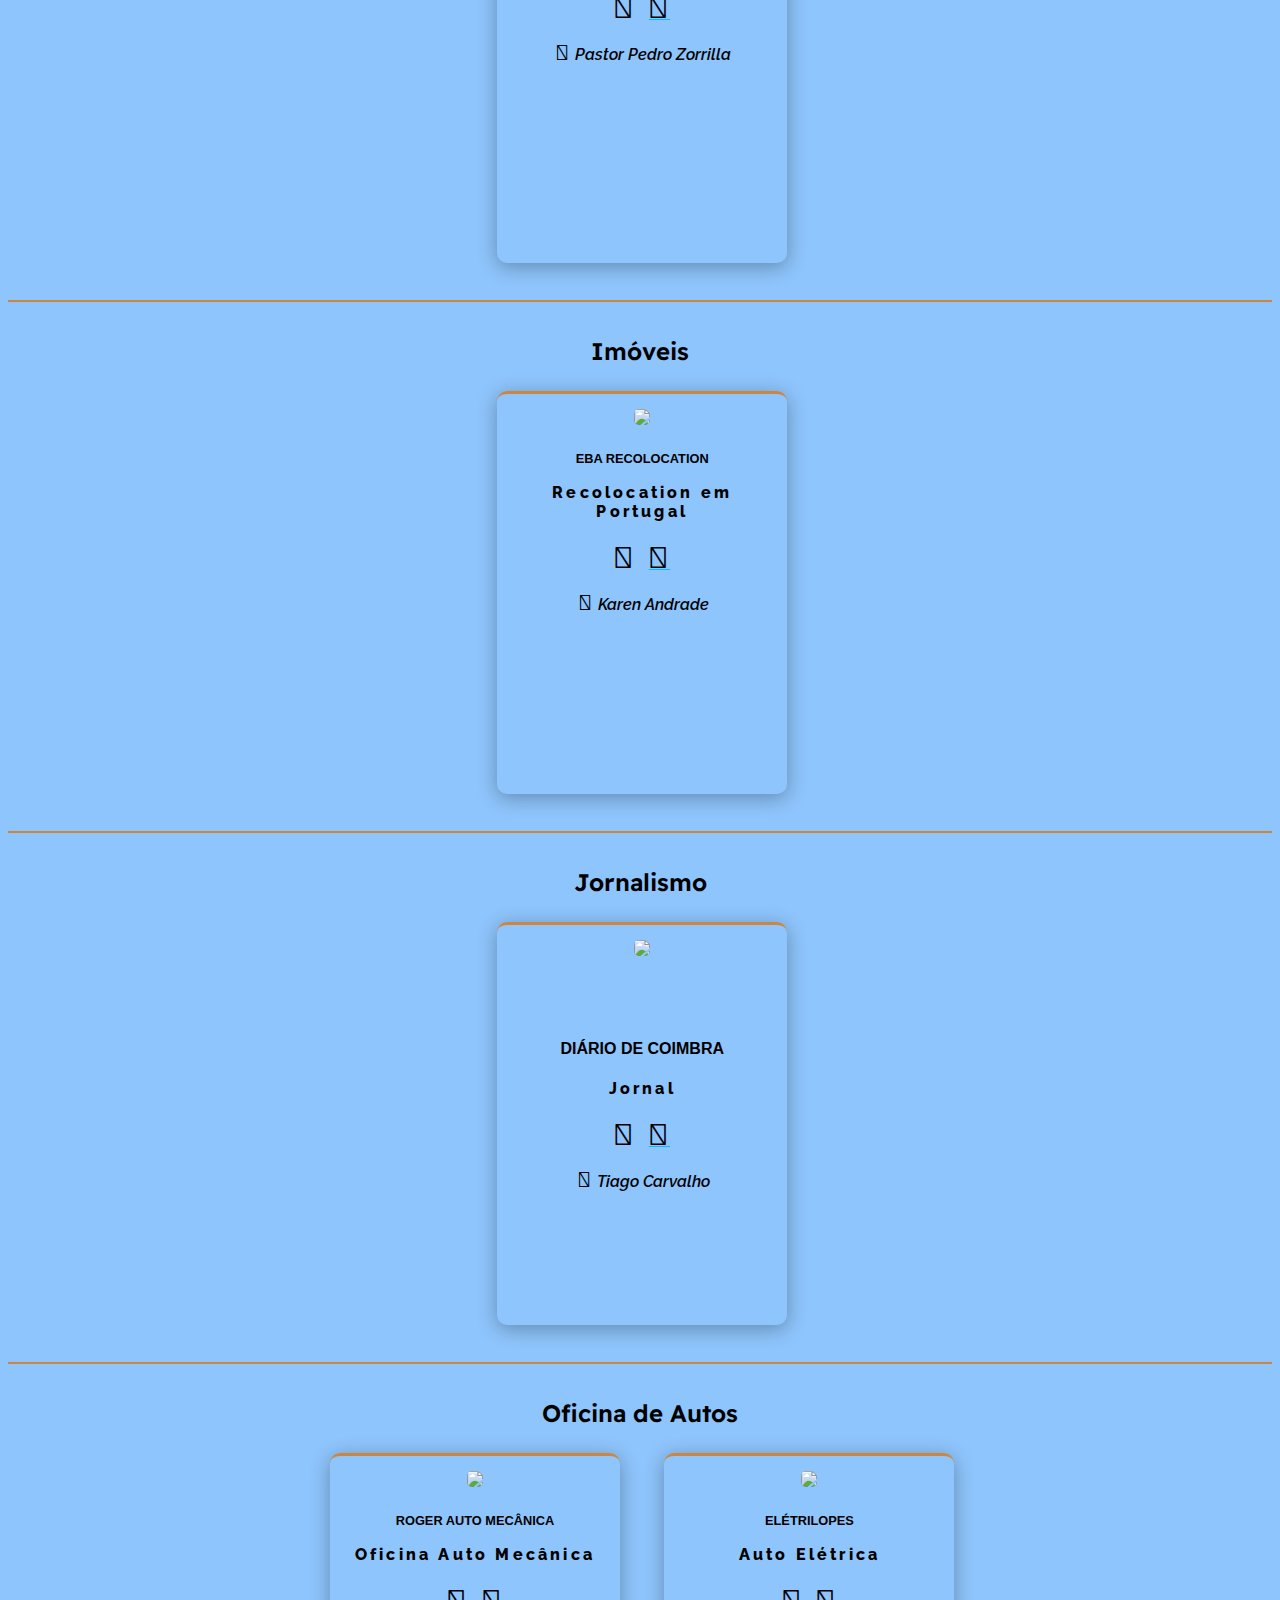
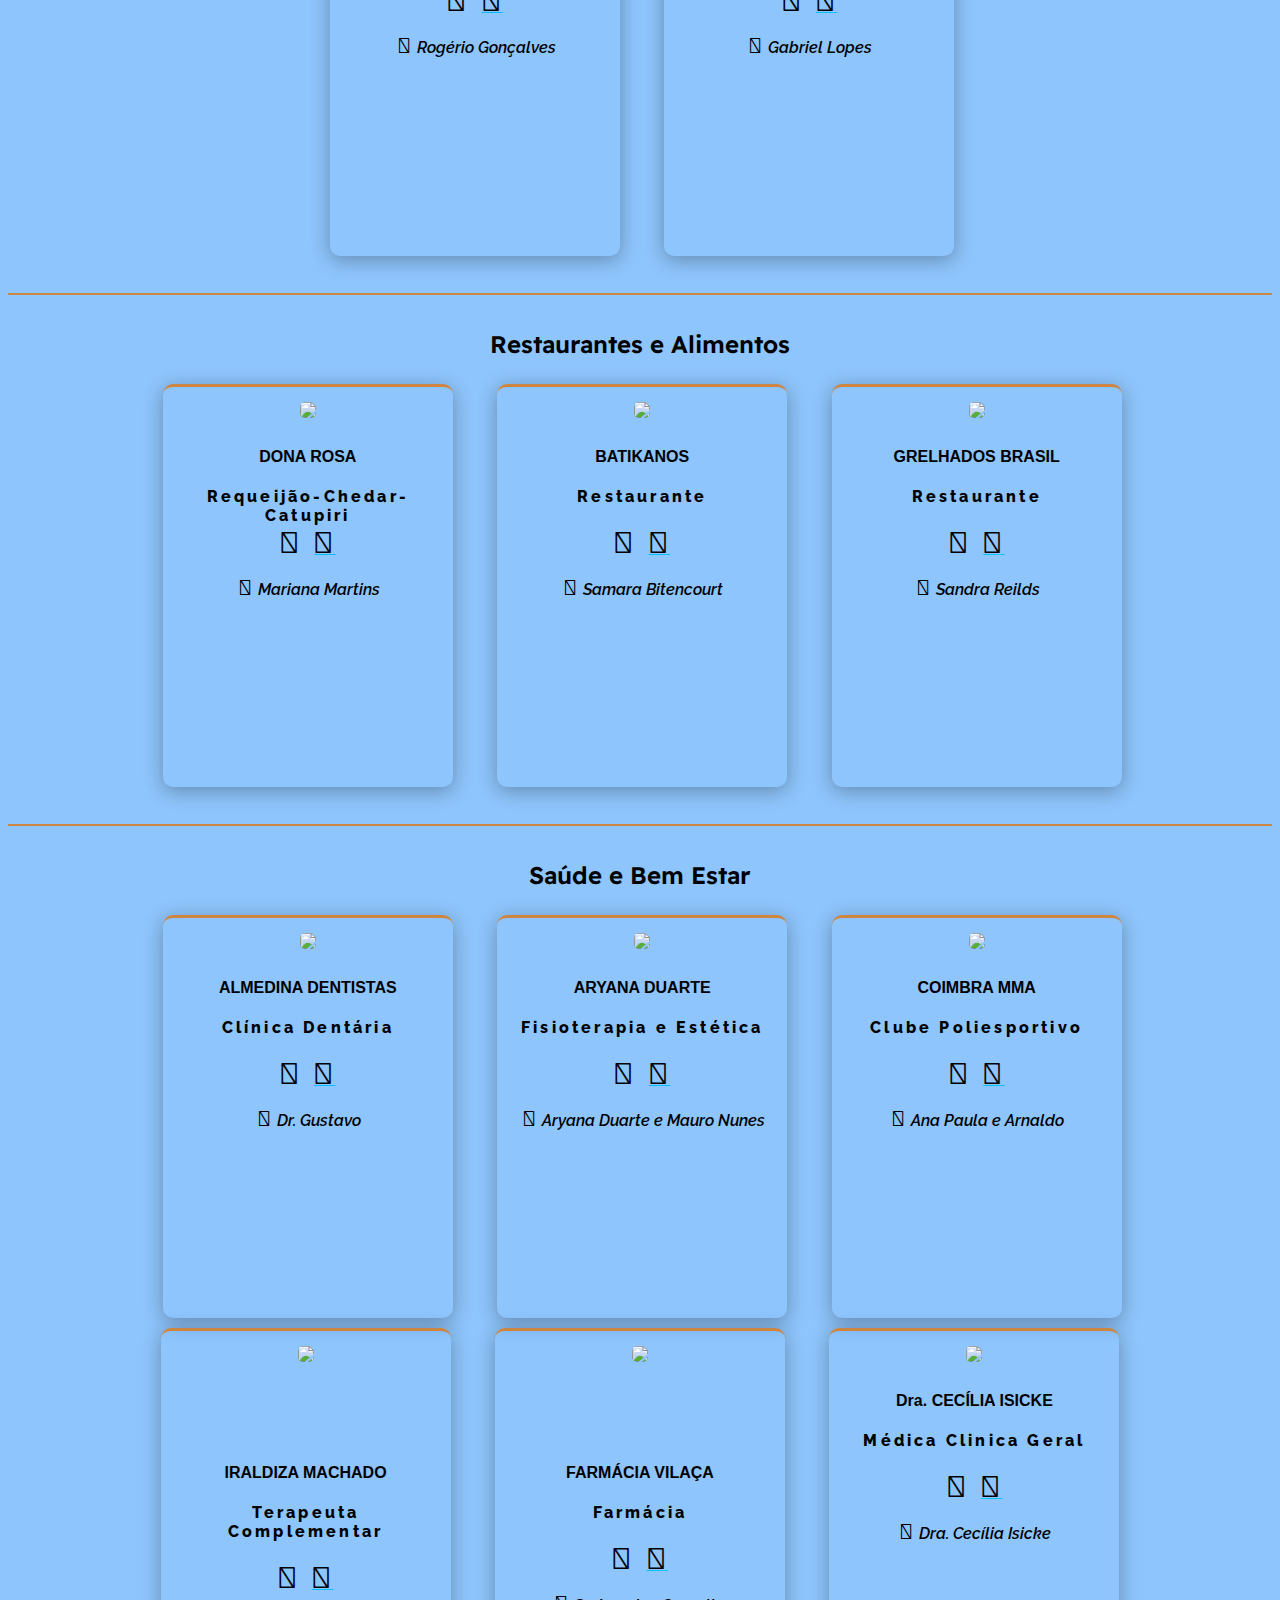
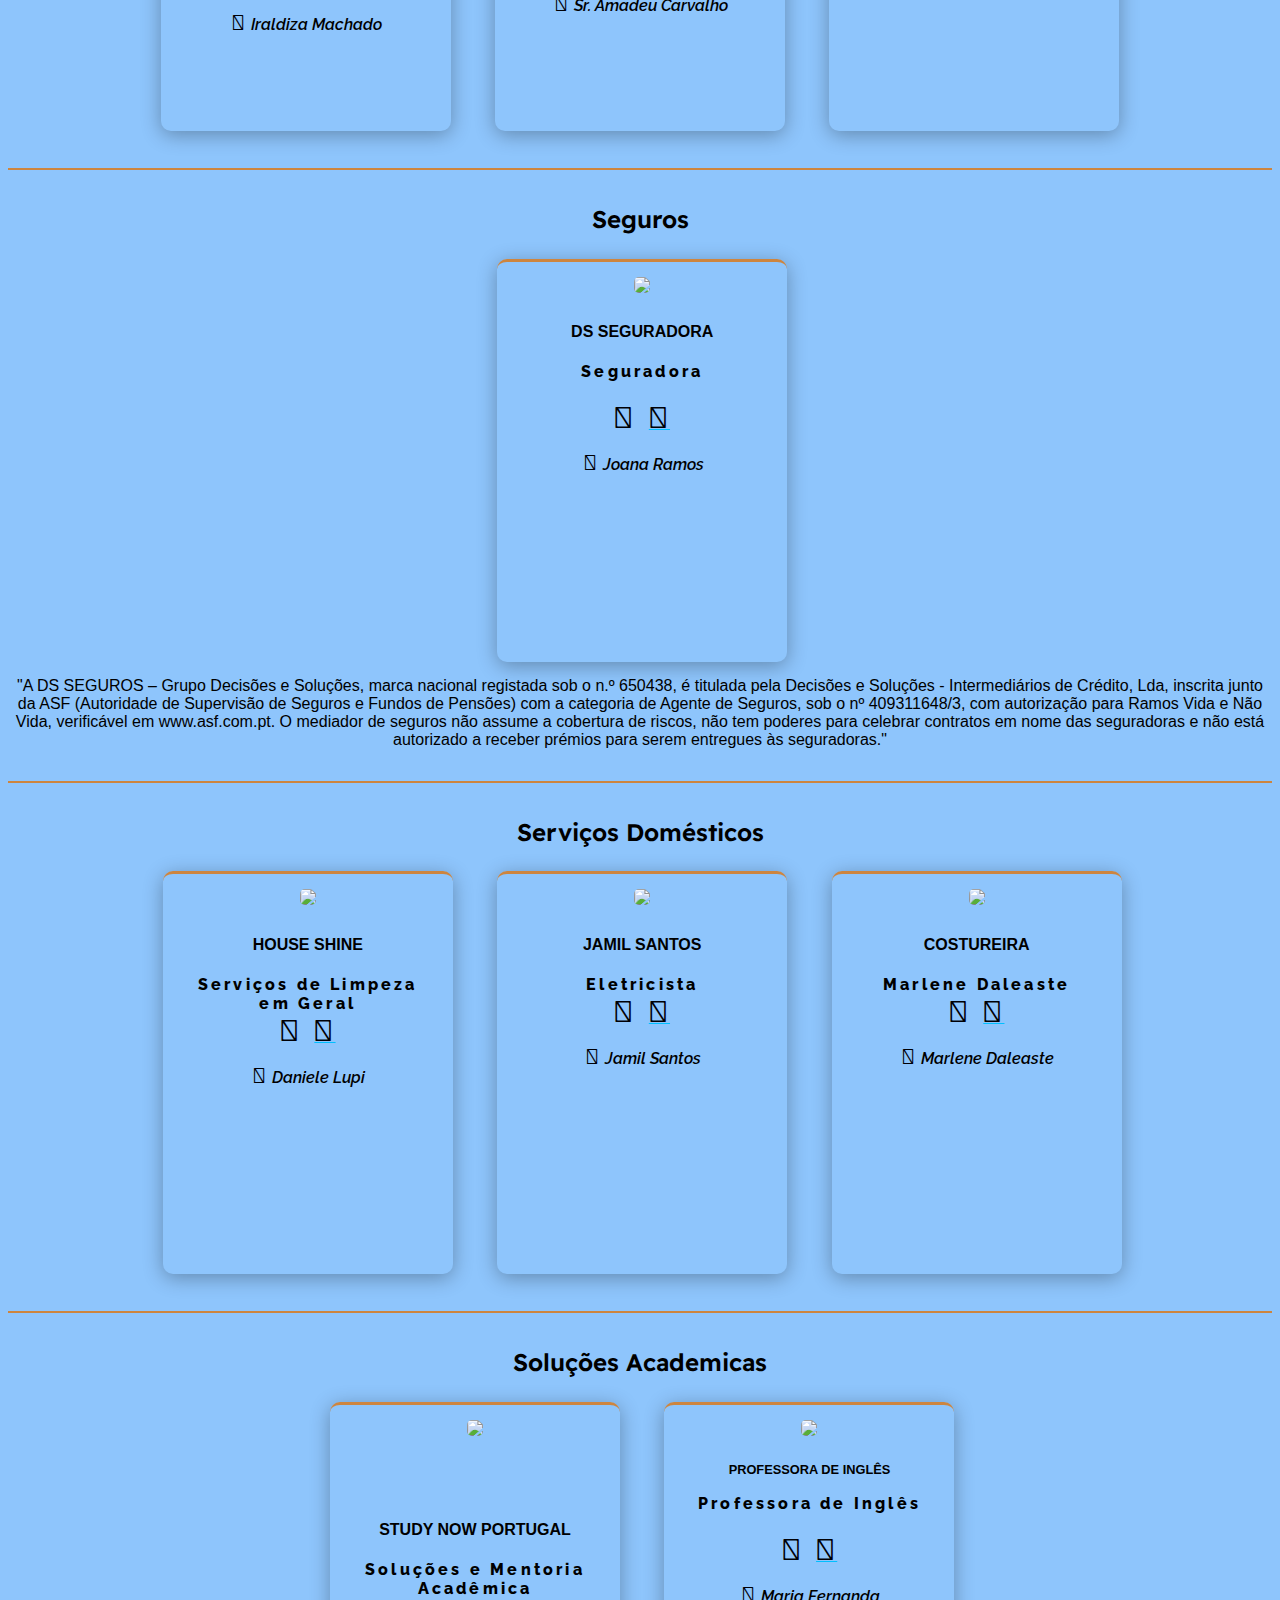
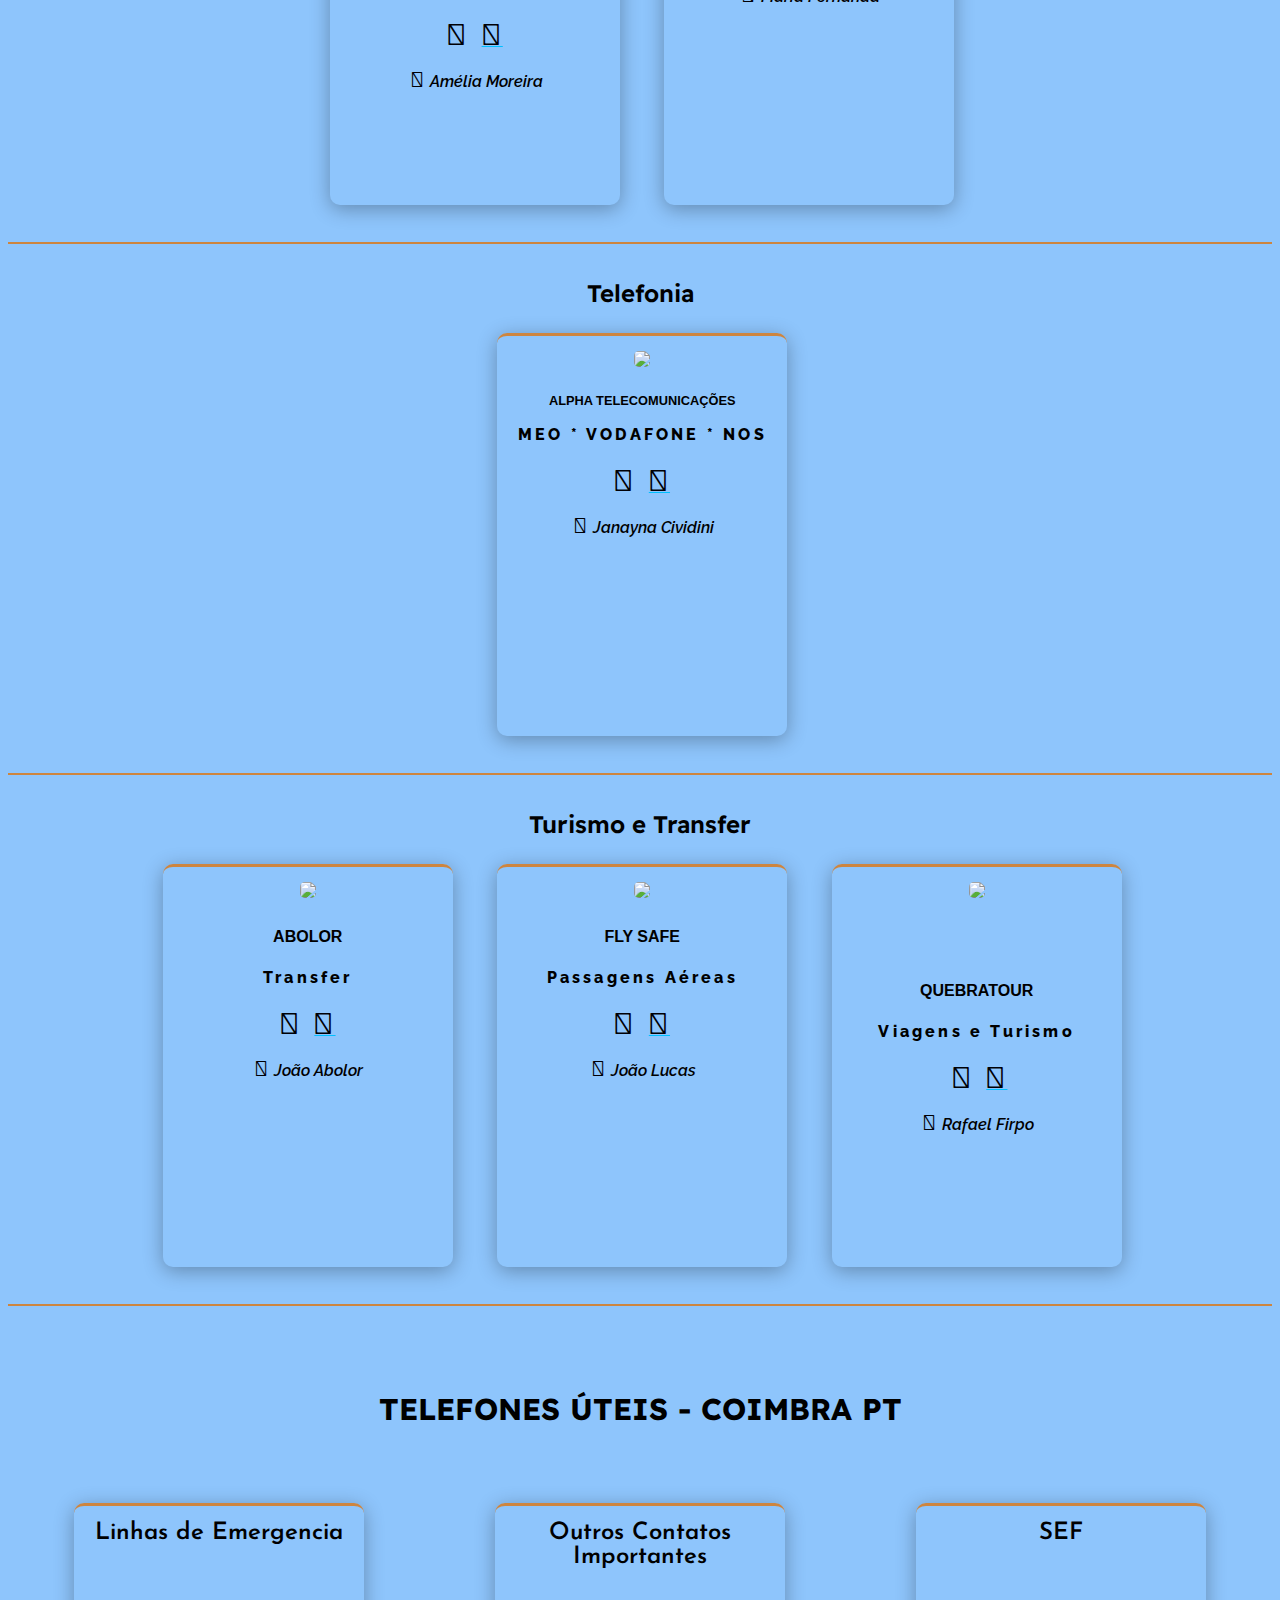
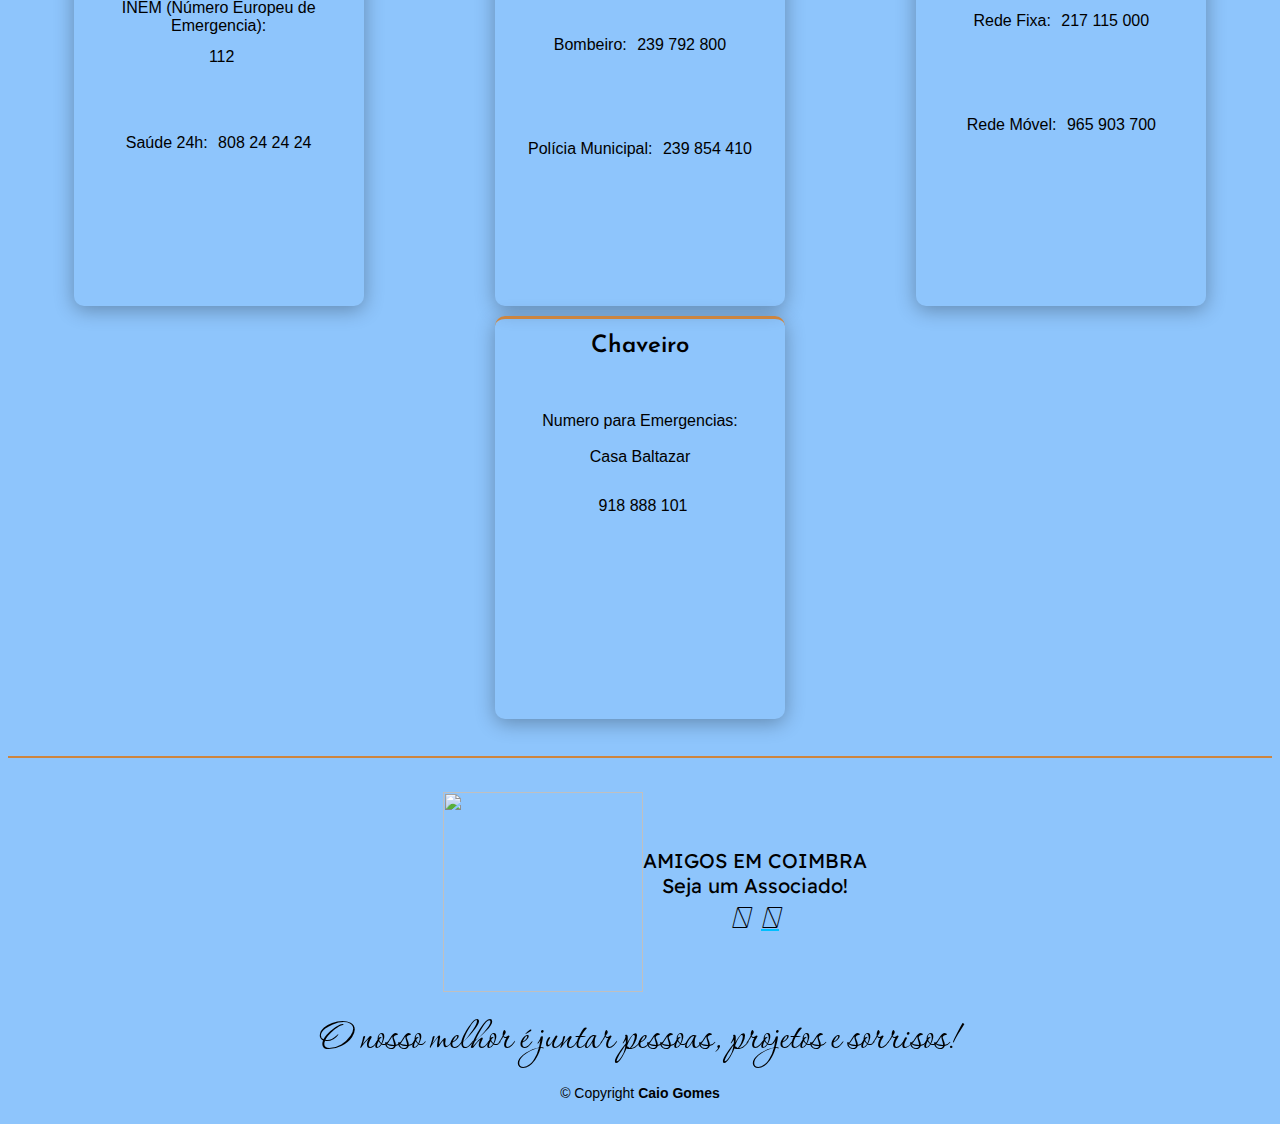
==== commit 51e876b7: "Add files via upload" ====
--- a/amigos de coimbra/index.html
+++ b/amigos de coimbra/index.html
@@ -98,15 +98,18 @@
     </div>
 
 
-
-
-
-
-
-    <div class="voltar">
+    <button onclick="voltar()" id="voltar-inicio"><i class="fas fa-angle-double-up" id="setaUp"></i></button>
+
+
+
+
+
+
+
+    <!--<div class="voltar">
 
         <a href="#inicio" style="text-decoration:none" class="start">Início</a>
-    </div>
+    </div>-->
 
     <hr class="hr">
 
@@ -120,12 +123,11 @@
                 <img src="/imagens referencia/advog.jpeg" />
                 <div class="curso-info">
                     <h4 class="h4_G">ANA PAULA FILOMENO</h4>
-                    <p class="letras">Advogada<br>
+                    <p class="letras-titulo">Advogada<br><br>
                         <a class="tel" href="https://wa.me/+351913268927"><i class="fab fa-whatsapp" id="zap"></i></a>
                         <a href="https://www.instagram.com/advanafilomeno/" class="sites"><i class="fab fa-instagram" id="insta"></i></a>
-
                     </p>
-                    <p class="letras"><i class="far fa-user" id="user"></i> Ana Paula Fiolomeno</p>
+                    <p class="letras-nome"><i class="far fa-user" id="user"></i> Ana Paula Fiolomeno</p>
 
 
 
@@ -147,11 +149,11 @@
                 <img src="/imagens referencia/help_digital.jpg" />
                 <div class="curso-info">
                     <h4 class="h4">HELP DIGITAL</h4>
-                    <p class="letras">Marketing Digital<br><br>
+                    <p class="letras-titulo">Marketing Digital<br><br>
                         <a class="tel" href="https://wa.me/+351919609154"><i class="fab fa-whatsapp" id="zap"></i></a>
                         <a href="https://www.helpdigital.pt/" class="sites"><i class="fas fa-link" id="link"></i></a>
                     </p>
-                    <p class="letras"><i class="far fa-user" id="user"></i> Rodrigo Filardi</p>
+                    <p class="letras-nome"><i class="far fa-user" id="user"></i> Rodrigo Filardi</p>
 
 
                 </div>
@@ -171,14 +173,14 @@
                 <img src="/imagens referencia/barbearia lorde logo.png" />
                 <div class="curso-info">
                     <h4 class="h4">BARBEARIA LORDE</h4>
-                    <p class="letras">Barbearia</p>
+                    <p class="letras-titulo">Barbearia</p>
                    
                         <p class="letras">
                             <a class="tel" href="https://wa.me/+351919105074"><i class="fab fa-whatsapp" id="zap"></i></a>
                             <a href="https://www.instagram.com/barbearialorde/" class="sites"><i class="fab fa-instagram" id="insta"></i></a>
 
                         </p>
-                        <p class="letras"><i class="far fa-user" id="user"></i> Max Ferreira</p>
+                        <p class="letras-nome"><i class="far fa-user" id="user"></i> Max Ferreira</p>
                     
 
                 </div>
@@ -190,14 +192,14 @@
                 <img src="/imagens referencia/depil_concept.jpg" />
                 <div class="curso-info">
                     <h4 class="h4">DEPIL CONCEPT</h4>
-                    <p class="letras">Depilação a Laser
+                    <p class="letras-titulo">Depilação a Laser
                         <p class="letras">
                         <a class="tel" href="https://wa.me/+351963561591"><i class="fab fa-whatsapp" id="zap"></i></a>
                         <a href="https://www.instagram.com/depilconceptcoimbra/" class="sites"><i class="fab fa-instagram" id="insta"></i></a>
                             </p>
                     </p>
 
-                    <p class="letras"><i class="far fa-user" id="user"></i> Maria João Martins</p>
+                    <p class="letras-nome"><i class="far fa-user" id="user"></i> Maria João Martins</p>
                 </div>
             </div>
 
@@ -205,7 +207,7 @@
                 <img src="/imagens referencia/Nai Unhas logo12.png" /><br><br><br>
                 <div class="curso-info">
                     <h4 class="h4">NAI UNHAS</h4>
-                    <p class="letras">Manicure e Pedicure<br>
+                    <p class="letras-titulo">Manicure e Pedicure<br>
                         <p class="letras">
                         <a class="tel" href="https://wa.me/+351966483332"><i class="fab fa-whatsapp" id="zap"></i></a>
                         <a href="https://www.instagram.com/nayunhas.pt/" class="sites"><i
@@ -213,7 +215,7 @@
                             </p>
                     </p>
 
-                    <p class="letras"><i class="far fa-user" id="user"></i> Nahiana Alves</p>
+                    <p class="letras-nome"><i class="far fa-user" id="user"></i> Nahiana Alves</p>
 
                 </div>
             </div>
@@ -222,14 +224,14 @@
                 <img src="/imagens referencia/studio_t.jpg" />
                 <div class="curso-info">
                     <h4 class="h4">STUDIO T</h4>
-                    <p class="letras">Salão de Beleza<br>
+                    <p class="letras-titulo">Salão de Beleza<br>
                         <p class="letras">
                         <a class="tel" href="https://wa.me/+351968847571"><i class="fab fa-whatsapp" id="zap"></i></a>
                         <a href="https://www.instagram.com/studiot_hairconcept/" class="sites"><i
                                 class="fab fa-instagram" id="insta"></i></a>
                             </p>
                     </p>
-                    <p class="letras"><i class="far fa-user" id="user"></i> Tammy e Tatiane</p>
+                    <p class="letras-nome"><i class="far fa-user" id="user"></i> Tammy e Tatiane</p>
 
                 </div>
             </div>
@@ -291,12 +293,14 @@
                 <img src="/imagens referencia/MF certificados Logo.png" />
                 <div class="curso-info">
                     <h4 class="h4">MF CERTIFICADOS</h4>
-                    <p class="letras">Certificados Digitais<br>
-                        <a class="tel" href="https://wa.me/+351913003761">Chame no WhatsApp</a><br>
-                        Contato: Alessandra Lima
+                    <p class="letras-titulo">Certificados Digitais<br><br>
+                        <a class="tel" href="https://wa.me/+351913003761"><i class="fab fa-whatsapp" id="zap"></i></a>
+                        <a href="https://website.mfcertificados.com/coimbra" class="sites"><i class="fas fa-link" id="link"></i></a>
+                        
                     </p>
 
-                    <a href="https://website.mfcertificados.com/coimbra" class="sites">Visite-nos!</a>
+                    <p class="letras-nome"><i class="far fa-user" id="user"></i> Alessandra Lima</p>
+
                 </div>
 
             </div>
@@ -313,19 +317,22 @@
 
 
 
-        <div id="teste" class="curso">
+       <!--  <div id="teste" class="curso">
             <img src="/imagens referencia/As arteiras Logo.png" />
             <div class="curso-info">
                 <h4 class="h4">AS ARTEIRAS</h4>
-                <p class="letras">Decoração de Eventos<br>
-                    <a class="tel" href="https://wa.me/+351913100574">Chame no WhatsApp</a><br>
-                    Contato: Paula Lamego
-                </p>
-
-                <a href="https://www.instagram.com/as_arteiras/" class="sites">Visite-nos!</a>
-            </div>
-
-        </div>
+                <p class="letras">Decoração de Eventos<br><br>
+                    <a class="tel" href="https://wa.me/+351913100574"><i class="fab fa-whatsapp" id="zap"></i></a>
+                    <a href="https://www.instagram.com/as_arteiras/" class="sites"><i
+                        class="fab fa-instagram" id="insta"></i></a>
+                    
+                </p>
+
+                <p class="letras"><i class="far fa-user" id="user"></i> Paula Lamego</p>
+
+            </div>
+
+        </div> -->
 
 
 
@@ -333,31 +340,37 @@
             <img src="/imagens referencia/Brigadelícia logo.png" />
             <div class="curso-info">
                 <h4 class="h4">BRIGADELÍCIA</h4>
-                <p class="letras">Doces Gourmet<br>
-                    <a class="tel" href="https://wa.me/+351910687780">Chame no WhatsApp</a><br>
-                    Contato: Nathalie e Gustavo
-                </p>
-
-                <a href="https://www.instagram.com/brigadelicia.pt/" class="sites">Visite-nos!</a>
-            </div>
-
-        </div>
-
-
-
-        <div id="teste" class="curso">
+                <p class="letras-titulo">Doces Gourmet<br><br>
+                    <a class="tel" href="https://wa.me/+351910687780"><i class="fab fa-whatsapp" id="zap"></i></a>
+                    <a href="https://www.instagram.com/brigadelicia.pt/" class="sites"><i
+                        class="fab fa-instagram" id="insta"></i></a>
+                    
+                </p>
+
+                <p class="letras-nome"><i class="far fa-user" id="user"></i> Nathalie e Gustavo</p>
+
+            </div>
+
+        </div>
+
+
+
+       <!--  <div id="teste" class="curso">
             <img src="/imagens referencia/Declame Store logo.png" />
             <div class="curso-info">
                 <h4 class="h4">DECLAME STORE</h4>
-                <p class="letras">Produtos Personalizados<br>
-                    <a class="tel" href="https://wa.me/+351933475538">Chame no WhatsApp</a><br>
-                    Contato: Caio Baldez
-                </p>
-
-                <a href="https://www.instagram.com/declamestore/" class="sites">Visite-nos!</a>
-            </div>
-
-        </div>
+                <p class="letras">Produtos Personalizados<br><br>
+                    <a class="tel" href="https://wa.me/+351933475538"><i class="fab fa-whatsapp" id="zap"></i></a>
+                    <a href="https://www.instagram.com/declamestore/" class="sites"><i
+                        class="fab fa-instagram" id="insta"></i></a>
+                    
+                </p>
+
+                <p class="letras"><i class="far fa-user" id="user"></i> Caio Baldez</p>
+
+            </div>
+
+        </div> -->
 
 
 
@@ -389,12 +402,15 @@
             <img src="/imagens referencia/Victor fretes logo nova.jpg" />
             <div class="curso-info">
                 <h4 class="h4">VICTOR</h4>
-                <p class="letras">Fretes e Mudanças<br>
-                    <a class="tel" href="https://wa.me/+351963180476">Chame no WhatsApp</a><br>
-                    Contato: Victor Silva
-                </p>
-
-                <a href="https://www.instagram.com/victorfretes.coimbra/" class="sites">Visite-nos!</a>
+                <p class="letras-titulo">Fretes e Mudanças<br><br>
+                    <a class="tel" href="https://wa.me/+351963180476"><i class="fab fa-whatsapp" id="zap"></i></a>
+                    <a href="https://www.instagram.com/victorfretes.coimbra/" class="sites"><i
+                        class="fab fa-instagram" id="insta"></i></a>
+                    
+                </p>
+
+                <p class="letras-nome"><i class="far fa-user" id="user"></i> Victor Silva</p>
+
 
             </div>
 
@@ -414,12 +430,15 @@
             <img src="/imagens referencia/Aline Fotógrafa Logo" />
             <div class="curso-info">
                 <h4 class="h4_G">ALINE RIBEIRO PHOTO ART</h4>
-                <p class="letras">Fotógrafa<br>
-                    <a class="tel" href="https://wa.me/+351967646510">Chame no WhatsApp</a><br><br>
-                    Contato: Aline Ribeiro
-                </p>
-
-                <a href="https://www.instagram.com/alineribeirophotoart/" class="sites">Visite-nos!</a>
+                <p class="letras-titulo">Fotógrafa<br><br>
+                    <a class="tel" href="https://wa.me/+351967646510"><i class="fab fa-whatsapp" id="zap"></i></a>
+                    <a href="https://www.instagram.com/alineribeirophotoart/" class="sites"><i
+                        class="fab fa-instagram" id="insta"></i></a>
+                    
+                </p>
+
+                <p class="letras-nome"><i class="far fa-user" id="user"></i> Aline Ribeiro</p>
+
             </div>
 
         </div>
@@ -438,12 +457,15 @@
             <img src="/imagens referencia/Extrema Comunidade Logo.png" />
             <div class="curso-info">
                 <h4 class="h4_G">EXTREMA COMUNIDADE CRISTÃ</h4>
-                <p class="letras">Igreja<br>
-                    <a class="tel" href="https://wa.me/+351962996967">Chame no WhatsApp</a><br><br>
-                    Contato: Pastor Pedro Zorrilla
-                </p>
-
-                <a href="https://www.instagram.com/extrema.cc/" class="sites">Visite-nos!</a>
+                <p class="letras-titulo">Igreja<br><br>
+                    <a class="tel" href="https://wa.me/+351962996967"><i class="fab fa-whatsapp" id="zap"></i></a>
+                    <a href="https://www.instagram.com/extrema.cc/" class="sites"><i
+                        class="fab fa-instagram" id="insta"></i></a>
+                    
+                </p>
+
+                <p class="letras-nome"><i class="far fa-user" id="user"></i> Pastor Pedro Zorrilla</p>
+
             </div>
 
         </div>
@@ -472,29 +494,33 @@
 
         </div>-->
 
-        <div id="teste" class="curso">
-            <img src="/imagens referencia/Czar imoveis logo.png" />
+        <!-- <div id="teste" class="curso">
+            <img src="/imagens referencia/Czar imoveis logo.png" /><br><br><br>
             <div class="curso-info">
                 <h4 class="h4">CZAR IMÓVEIS</h4>
                 <p class="letras">Serviço Imobiliário<br><br>
-                    <a class="tel" href="https://wa.me/+351968218607">Chame no WhatsApp</a><br><br>
-                    Contato: Talita Bezerra
-                </p>
-                <a href="https://www.instagram.com/czarimoveis/" class="sites">Visite-nos!</a>
-
-            </div>
-
-        </div>
+                    <a class="tel" href="https://wa.me/+351968218607"><i class="fab fa-whatsapp" id="zap"></i></a>
+                    <a href="https://www.instagram.com/czarimoveis/" class="sites"><i
+                        class="fab fa-instagram" id="insta"></i></a>
+                </p>
+                <p class="letras"><i class="far fa-user" id="user"></i> Talita Bezerra</p>
+                
+            </div>
+
+        </div> -->
 
         <div id="teste" class="curso">
             <img src="/imagens referencia/eba.jpeg" />
             <div class="curso-info">
                 <h4 class="h4_G">EBA RECOLOCATION</h4>
-                <p class="letras">Recolocation em Portugal<br>
-                    <a class="tel" href="https://wa.me/+351910752324">Chame no WhatsApp</a><br>
-                    Contato: Karen Andrade<br>
-                    <a href="https://www.instagram.com/eba_relocation/" class="sites">Visite-nos!</a>
-
+                <p class="letras-titulo">Recolocation em Portugal<br><br>
+                    <a class="tel" href="https://wa.me/+351910752324"><i class="fab fa-whatsapp" id="zap"></i></a>
+                    <a href="https://www.instagram.com/eba_relocation/" class="sites"><i
+                        class="fab fa-instagram" id="insta"></i></a>
+                </p>
+                    
+                    <p class="letras-nome"><i class="far fa-user" id="user"></i> Karen Andrade</p>
+                    
             </div>
 
         </div>
@@ -510,15 +536,17 @@
 
 
         <div id="teste" class="curso">
-            <img src="/imagens referencia/Diario de Coimbra Logo.png" />
+            <img src="/imagens referencia/Diario de Coimbra Logo.png" /><br><br><br><br>
             <div class="curso-info">
                 <h4 class="h4">DIÁRIO DE COIMBRA</h4>
-                <p class="letras">Jornal<br><br>
-                    <a class="tel" href="https://wa.me/+351916604977">Chame no WhatsApp</a><br><br>
-                    Contato: Tiago Carvalho
-                </p>
-
-                <a href="https://www.instagram.com/diario_de_coimbra/" class="sites">Visite-nos!</a>
+                <p class="letras-titulo">Jornal<br><br>
+                    <a class="tel" href="https://wa.me/+351916604977"><i class="fab fa-whatsapp" id="zap"></i></a>
+                    <a href="https://www.instagram.com/diario_de_coimbra/" class="sites"><i
+                        class="fab fa-instagram" id="insta"></i></a>
+                </p>
+                
+                <p class="letras-nome"><i class="far fa-user" id="user"></i> Tiago Carvalho</p>
+                
             </div>
 
         </div>
@@ -536,12 +564,14 @@
             <img src="/imagens referencia/roger mec.jpeg" />
             <div class="curso-info">
                 <h4 class="h4_G">ROGER AUTO MECÂNICA</h4>
-                <p class="letras">Oficina Auto Mecânica<br>
-                    <a class="tel" href="https://wa.me/+351918366611">Chame no WhatsApp</a><br><br>
-                    Contato: Rogério Gonçalves
-                </p>
-
-                <a href="https://www.instagram.com/rogerauto_mecanica/" class="sites">Visite-nos!</a>
+                <p class="letras-titulo">Oficina Auto Mecânica<br><br>
+                    <a class="tel" href="https://wa.me/+351918366611"><i class="fab fa-whatsapp" id="zap"></i></a>
+                    <a href="https://www.instagram.com/rogerauto_mecanica/" class="sites"><i
+                        class="fab fa-instagram" id="insta"></i></a>
+                    
+                </p>
+
+                <p class="letras-nome"><i class="far fa-user" id="user"></i> Rogério Gonçalves</p>
 
             </div>
 
@@ -551,13 +581,14 @@
             <img src="/imagens referencia/eletrilopes.jpeg" />
             <div class="curso-info">
                 <h4 class="h4_G">ELÉTRILOPES</h4>
-                <p class="letras">Auto Elétrica<br>
-
-                    <a class="tel" href="https://wa.me/+351939966309">Chame no WhatsApp</a><br><br>
-                    Contato: Gabriel Lopes
-                </p>
-
-                <a href="https://www.instagram.com/eletrilopes_oficina/" class="sites">Visite-nos!</a>
+                <p class="letras-titulo">Auto Elétrica<br><br>
+
+                    <a class="tel" href="https://wa.me/+351939966309"><i class="fab fa-whatsapp" id="zap"></i></a>
+                    <a href="https://www.instagram.com/eletrilopes_oficina/" class="sites"><i
+                        class="fab fa-instagram" id="insta"></i></a>
+                </p>
+                
+               <p class="letras-nome"><i class="far fa-user" id="user"></i> Gabriel Lopes</p> 
 
 
             </div>
@@ -577,12 +608,15 @@
             <img src="/imagens referencia/Dona Rosa Logo.png" />
             <div class="curso-info">
                 <h4 class="h4">DONA ROSA</h4>
-                <p class="letras">Requeijão-Chedar-Catupiri<br>
-                    <a class="tel" href="https://wa.me/+351963765193">Chame no WhatsApp</a><br>
-                    Contato: Mariana Martins
-                </p>
-
-                <a href="https://www.instagram.com/donarosapt/" class="sites">Visite-nos!</a>
+                <p class="letras-titulo">Requeijão-Chedar-Catupiri<br>
+                    <a class="tel" href="https://wa.me/+351963765193"><i class="fab fa-whatsapp" id="zap"></i></a>
+                    <a href="https://www.instagram.com/donarosapt/" class="sites"><i
+                        class="fab fa-instagram" id="insta"></i></a>
+                </p>
+                
+                <p class="letras-nome"><i class="far fa-user" id="user"></i> Mariana Martins</p>
+                
+
             </div>
 
         </div>
@@ -591,12 +625,13 @@
             <img src="/imagens referencia/batk.jfif" />
             <div class="curso-info">
                 <h4 class="h4">BATIKANOS</h4>
-                <p class="letras">Restaurante<br>
-                    <a class="tel" href="https://wa.me/+351968590671">Chame no WhatsApp</a><br>
-                    Contato: Samara Bitencourt
-                </p>
-
-                <a href="https://www.instagram.com/batikanos2coimbra/" class="sites">Visite-nos!</a>
+                <p class="letras-titulo">Restaurante<br><br>
+                    <a class="tel" href="https://wa.me/+351968590671"><i class="fab fa-whatsapp" id="zap"></i></a>
+                    <a href="https://www.instagram.com/batikanos2coimbra/" class="sites"><i
+                        class="fab fa-instagram" id="insta"></i></a>
+                </p>
+                
+                <p class="letras-nome"><i class="far fa-user" id="user"></i> Samara Bitencourt</p> 
             </div>
 
         </div>
@@ -605,12 +640,13 @@
             <img src="/imagens referencia/Grelhados Brasil logo.png" />
             <div class="curso-info">
                 <h4 class="h4">GRELHADOS BRASIL</h4>
-                <p class="letras">Restaurante<br>
-                    <a class="tel" href="https://wa.me/+351937456986">Chame no WhatsApp</a><br>
-                    Contato: Sandra Reilds
-                </p>
-
-                <a href="https://www.instagram.com/grelhados_brasil/" class="sites">Visite-nos!</a>
+                <p class="letras-titulo">Restaurante<br><br>
+                    <a class="tel" href="https://wa.me/+351937456986"><i class="fab fa-whatsapp" id="zap"></i></a>
+                    <a href="https://www.instagram.com/grelhados_brasil/" class="sites"><i
+                        class="fab fa-instagram" id="insta"></i></a>
+                </p>
+                
+                <p class="letras-nome"><i class="far fa-user" id="user"></i> Sandra Reilds</p> 
             </div>
 
         </div>
@@ -642,27 +678,35 @@
             <img src="/imagens referencia/Almedina clinica logo.png" />
             <div class="curso-info">
                 <h4 class="h4">ALMEDINA DENTISTAS</h4>
-                <p class="letras">Clínica Dentária<br><br>
-                    <a class="tel" href="https://wa.me/+351926340007">Chame no WhatsApp</a><br>
-
-                </p>
-
-                <a href="https://www.instagram.com/almedinaclinicadentaria/" class="sites">Visite-nos!</a>
-            </div>
-
-        </div>
-
-        <div id="teste" class="curso">
-            <img src="/imagens referencia/Aryana Duarte Logo.png" />
-            <div class="curso-info">
-                <h4 class="h4_G">ARYANA DUARTE</h4>
-                <p class="letras">Fisioterapia e Estética<br>
-                    <a class="tel" href="https://wa.me/+351911184403">Chame no WhatsApp</a><br>
-                    Contato: Aryana Duarte e Mauro Nunes
-                </p>
-
-                <a href="https://www.instagram.com/fisio_estetica_ary/" class="sites">Visite-nos!</a>
-            </div>
+                <p class="letras-titulo">Clínica Dentária<br><br>
+                    <a class="tel" href="https://wa.me/+351926340007"><i class="fab fa-whatsapp" id="zap"></i></a>
+
+                    <a href="https://www.instagram.com/almedinaclinicadentaria/" class="sites"><i
+                        class="fab fa-instagram" id="insta"></i></a>
+                </p>
+
+                <p class="letras-nome"><i class="far fa-user" id="user"></i> Dr. Gustavo </p>
+
+            </div>
+
+
+
+        </div>
+
+        <div id="teste" class="curso">
+            <img src="/imagens referencia/Aryana Duarte Logo.png" /><br>
+            <div class="curso-info">
+                <h4 class="h4">ARYANA DUARTE</h4>
+                <p class="letras-titulo">Fisioterapia e Estética<br><br>
+                    <a class="tel" href="https://wa.me/+351911184403"><i class="fab fa-whatsapp" id="zap"></i></a>
+                    <a href="https://www.instagram.com/fisio_estetica_ary/" class="sites"><i
+                        class="fab fa-instagram" id="insta"></i></a>
+                    
+                </p>
+
+                <p class="letras-nome"><i class="far fa-user" id="user"></i> Aryana Duarte e Mauro Nunes</p>
+            </div>
+
 
         </div>
 
@@ -670,13 +714,17 @@
             <img src="/imagens referencia/Coimbra mma Logo.png" />
             <div class="curso-info">
                 <h4 class="h4">COIMBRA MMA</h4>
-                <p class="letras">Clube Poliesportivo<br>
-                    <a class="tel" href="https://wa.me/+351916164025">Chame no WhatsApp</a><br>
-                    Contato: Ana Paula e Arnaldo
-                </p>
-
-                <a href="https://www.instagram.com/coimbramma/" class="sites">Visite-nos!</a>
-            </div>
+                <p class="letras-titulo">Clube Poliesportivo<br><br>
+                    <a class="tel" href="https://wa.me/+351916164025"><i class="fab fa-whatsapp" id="zap"></i></a>
+                    <a href="https://www.instagram.com/coimbramma/" class="sites"><i
+                        class="fab fa-instagram" id="insta"></i></a>
+                </p>
+                
+                <p class="letras-nome"><i class="far fa-user" id="user"></i> Ana Paula e Arnaldo</p>
+
+            </div>
+
+
 
         </div>
 
@@ -695,15 +743,17 @@
         </div>-->
 
         <div id="teste" class="curso">
-            <img src="/imagens referencia/Iraldiza Machado logo.png" />
+            <img src="/imagens referencia/Iraldiza Machado logo.png" /><br><br><br><br><br>
             <div class="curso-info">
                 <h4 class="h4">IRALDIZA MACHADO</h4>
-                <p class="letras">Terapeuta Complementar<br><br><br>
-                    <a class="tel" href="https://wa.me/+351911023250">Chame no WhatsApp</a><br><br>
-                    Contato: Iraldiza Machado
-                </p>
-
-                <a href="https://www.instagram.com/iraldiza_smterapias/" class="sites">Visite-nos!</a>
+                <p class="letras-titulo">Terapeuta Complementar<br><br>
+                    <a class="tel" href="https://wa.me/+351911023250"><i class="fab fa-whatsapp" id="zap"></i></a>
+                    <a href="https://www.instagram.com/iraldiza_smterapias/" class="sites"><i
+                        class="fab fa-instagram" id="insta"></i></a>
+                </p>
+                
+                <p class="letras-nome"><i class="far fa-user" id="user"></i> Iraldiza Machado</p>
+                
             </div>
 
         </div>
@@ -723,19 +773,40 @@
         </div> -->
 
         <div id="teste" class="curso">
-            <img src="/imagens referencia/Farmarciavilaçalogo.jpg" />
+            <img src="/imagens referencia/Farmarciavilaçalogo.jpg" /><br><br><br><br><br>
             <div class="curso-info">
                 <h4 class="h4">FARMÁCIA VILAÇA</h4>
-                <p class="letras">Farmácia<br><br>
-                    <a class="tel" href="https://wa.me/+351919454986">Chame no WhatsApp</a><br><br>
-                    Contato: Sr. Amadeu Carvalho
-                </p>
-
-                <a href="https://www.instagram.com/farmaciavilaca/" class="sites">Visite-nos!</a>
-            </div>
-
-        </div>
-    </div>
+                <p class="letras-titulo">Farmácia<br><br>
+                    <a class="tel" href="https://wa.me/+351919454986"><i class="fab fa-whatsapp" id="zap"></i></a>
+                    <a href="https://www.instagram.com/farmaciavilaca/" class="sites"><i
+                        class="fab fa-instagram" id="insta"></i></a>
+                </p>
+                
+                <p class="letras-nome"><i class="far fa-user" id="user"></i> Sr. Amadeu Carvalho</p>
+            </div>
+
+        </div>
+
+        <div id="teste" class="curso">
+            <img src="/imagens referencia/cecilia.jpeg" />
+            <div class="curso-info">
+                <h4 class="h4">Dra. CECÍLIA ISICKE</h4>
+                <p class="letras-titulo">Médica Clinica Geral<br><br>
+                    <a class="tel" href="https://wa.me/+5511970609410"><i class="fab fa-whatsapp" id="zap"></i></a>
+    
+                    <a href="https://www.instagram.com/draceciliaisicke/" class="sites"><i
+                        class="fab fa-instagram" id="insta"></i></a>
+                </p>
+    
+                <p class="letras-nome"><i class="far fa-user" id="user"></i> Dra. Cecília Isicke </p>
+    
+            </div>
+    
+    
+    
+        </div>
+    </div>
+
 
     <hr class="hr">
     <div class="tamanho">
@@ -749,12 +820,13 @@
             <img src="/imagens referencia/DS Seguros logo.png" />
             <div class="curso-info">
                 <h4 class="h4">DS SEGURADORA</h4>
-                <p class="letras">Seguradora<br>
-                    <a class="tel" href="https://wa.me/+351964565502">Chame no WhatsApp</a><br>
-                    Contato: Joana Ramos
-                </p>
-
-                <a href="https://www.instagram.com/dsseguros_aveiroria/" class="sites">Visite-nos!</a>
+                <p class="letras-titulo">Seguradora<br><br>
+                    <a class="tel" href="https://wa.me/+351964565502"><i class="fab fa-whatsapp" id="zap"></i></a>
+                    <a href="https://www.instagram.com/dsseguros_aveiroria/" class="sites"><i
+                        class="fab fa-instagram" id="insta"></i></a>
+                </p>
+                
+                <p class="letras-nome"><i class="far fa-user" id="user"></i> Joana Ramos </p>
 
 
             </div>
@@ -783,13 +855,44 @@
         <div id="teste" class="curso">
             <img src="/imagens referencia/~House shine logo.png" />
             <div class="curso-info">
-                <h4 class="h4_G">HOUSE SHINE</h4>
-                <p class="letras">Serviços de Limpeza em Geral<br>
-                    <a class="tel" href="https://wa.me/+351967314241">Chame no WhatsApp</a><br>
-                    Contato: Daniele Lupi
-                </p>
-
-                <a href="https://www.instagram.com/houseshine.coimbradiamante/" class="sites">Visite-nos!</a>
+                <h4 class="h4">HOUSE SHINE</h4>
+                <p class="letras-titulo">Serviços de Limpeza em Geral<br>
+                    <a class="tel" href="https://wa.me/+351967314241"><i class="fab fa-whatsapp" id="zap"></i></a>
+                    <a href="https://www.instagram.com/houseshine.coimbradiamante/" class="sites"><i
+                        class="fab fa-instagram" id="insta"></i></a>
+                </p>
+                
+                <p class="letras-nome"><i class="far fa-user" id="user"></i> Daniele Lupi</p>
+            </div>
+
+        </div>
+
+        <div id="teste" class="curso">
+            <img src="/imagens referencia/jamil-eletricista.jpeg" />
+            <div class="curso-info">
+                <h4 class="h4">JAMIL SANTOS</h4>
+                <p class="letras-titulo">Eletricista<br>
+                    <a class="tel" href="https://wa.me/+351911841131"><i class="fab fa-whatsapp" id="zap"></i></a>
+                    <a href="https://www.instagram.com/prjamilsantos/" class="sites"><i
+                        class="fab fa-instagram" id="insta"></i></a>
+                </p>
+                
+                <p class="letras-nome"><i class="far fa-user" id="user"></i> Jamil Santos</p>
+            </div>
+
+        </div>
+
+        <div id="teste" class="curso">
+            <img src="/imagens referencia/marlene.jpeg" />
+            <div class="curso-info">
+                <h4 class="h4">COSTUREIRA</h4>
+                <p class="letras-titulo">Marlene Daleaste<br>
+                    <a class="tel" href="https://wa.me/+351937181526"><i class="fab fa-whatsapp" id="zap"></i></a>
+                    <a href="https://www.instagram.com/marlenedaleaste/" class="sites"><i
+                        class="fab fa-instagram" id="insta"></i></a>
+                </p>
+                
+                <p class="letras-nome"><i class="far fa-user" id="user"></i> Marlene Daleaste</p>
             </div>
 
         </div>
@@ -808,19 +911,20 @@
 
         </div>-->
 
-        <div id="teste" class="curso">
+       <!--  <div id="teste" class="curso">
             <img src="/imagens referencia/pedreiro.jpg" />
             <div class="curso-info">
-                <h4 class="h4">Pedreiro - Faz Tudo</h4>
-                <p class="letras">Reparos em Geral<br>
-                    <a class="tel" href="https://wa.me/+351934977010">Chame no WhatsApp</a><br>
-                    Contato: Teles Pinto
-                </p>
-
-                <a href="https://www.instagram.com/teles.pinto.56/" class="sites">Visite-nos!</a>
-            </div>
-
-        </div>
+                <h4 class="h4">PEDREIRO - FAZ TUDO</h4>
+                <p class="letras-titulo">Reparos em Geral<br><br>
+                    <a class="tel" href="https://wa.me/+351934977010"><i class="fab fa-whatsapp" id="zap"></i></a>
+                    <a href="https://www.instagram.com/teles.pinto.56/" class="sites"><i
+                        class="fab fa-instagram" id="insta"></i></a>
+                </p>
+                
+                <p class="letras-nome"><i class="far fa-user" id="user"></i> Teles Pinto </p>
+            </div>
+
+        </div> -->
     </div>
 
     <hr class="hr">
@@ -832,15 +936,16 @@
 
 
         <div id="teste" class="curso">
-            <img src="/imagens referencia/Study Now Logo.png" />
+            <img src="/imagens referencia/Study Now Logo.png" /><br><br><br><br>
             <div class="curso-info">
                 <h4 class="h4">STUDY NOW PORTUGAL</h4>
-                <p class="letras">Soluções e Mentoria Acadêmica<br><br>
-                    <a class="tel" href="https://wa.me/+351938762302">Chame no WhatsApp</a><br><br>
-                    Contato: Amélia Moreira
-                </p>
-
-                <a href="https://www.instagram.com/_studynowportugal_/" class="sites">Visite-nos!</a>
+                <p class="letras-titulo">Soluções e Mentoria Acadêmica<br><br>
+                    <a class="tel" href="https://wa.me/+351938762302"><i class="fab fa-whatsapp" id="zap"></i></a>
+                    <a href="https://www.instagram.com/_studynowportugal_/" class="sites"><i
+                        class="fab fa-instagram" id="insta"></i></a>
+                </p>
+                
+                <p class="letras-nome"><i class="far fa-user" id="user"></i> Amélia Moreira </p>
             </div>
 
         </div>
@@ -849,12 +954,13 @@
             <img src="/imagens referencia/mymentor.jpeg" />
             <div class="curso-info">
                 <h4 class="h4_G">PROFESSORA DE INGLÊS</h4>
-                <p class="letras">Professora de Inglês<br><br>
-                    <a class="tel" href="https://wa.me/+351910472671">Chame no WhatsApp</a><br>
-                    Contato: Maria Fernanda
-                </p>
-
-                <a href="https://www.instagram.com/oh.my.mentor/" class="sites">Visite-nos!</a>
+                <p class="letras-titulo">Professora de Inglês<br><br>
+                    <a class="tel" href="https://wa.me/+351910472671"><i class="fab fa-whatsapp" id="zap"></i></a>
+                    <a href="https://www.instagram.com/oh.my.mentor/" class="sites"><i
+                        class="fab fa-instagram" id="insta"></i></a>
+                </p>
+                
+                <p class="letras-nome"><i class="far fa-user" id="user"></i> Maria Fernanda</p>
             </div>
 
         </div>
@@ -896,12 +1002,13 @@
             <img src="/imagens referencia/Alpha telecomunicações logo.png" />
             <div class="curso-info">
                 <h4 class="h4_G">ALPHA TELECOMUNICAÇÕES</h4>
-                <p class="letras">MEO * VODAFONE * NOS<br>
-                    <a class="tel" href="https://wa.me/+351918683202">Chame no WhatsApp</a><br>
-                    Contato: Janayna Cividini
-                </p>
-
-                <a href="https://www.instagram.com/janaynacividinirocha/" class="sites">Visite-nos!</a>
+                <p class="letras-titulo">MEO * VODAFONE * NOS<br><br>
+                    <a class="tel" href="https://wa.me/+351918683202"><i class="fab fa-whatsapp" id="zap"></i></a>
+                    <a href="https://www.instagram.com/janaynacividinirocha/" class="sites"><i
+                        class="fab fa-instagram" id="insta"></i></a>
+                </p>
+                
+                <p class="letras-nome"><i class="far fa-user" id="user"></i> Janayna Cividini </p>
             </div>
 
         </div>
@@ -919,12 +1026,13 @@
             <img src="/imagens referencia/Abolor Logo.png" />
             <div class="curso-info">
                 <h4 class="h4">ABOLOR</h4>
-                <p class="letras">Transfer<br>
-                    <a class="tel" href="https://wa.me/+351961766319">Chame no WhatsApp</a><br>
-                    Contato: João Abolor
-                </p>
-
-                <a href="https://www.instagram.com/aboloremportugal/" class="sites">Visite-nos!</a>
+                <p class="letras-titulo">Transfer<br><br>
+                    <a class="tel" href="https://wa.me/+351961766319"><i class="fab fa-whatsapp" id="zap"></i></a>
+                    <a href="https://www.instagram.com/aboloremportugal/" class="sites"><i
+                        class="fab fa-instagram" id="insta"></i></a>
+                </p>
+                
+                <p class="letras-nome"><i class="far fa-user" id="user"></i> João Abolor</p>
             </div>
 
         </div>
@@ -933,29 +1041,30 @@
             <img src="/imagens referencia/Fly Safe Logo.png" />
             <div class="curso-info">
                 <h4 class="h4">FLY SAFE</h4>
-                <p class="letras">Passagens Aéreas<br>
+                <p class="letras-titulo">Passagens Aéreas<br><br>
                     <a class="tel"
-                        href="https://api.whatsapp.com/send?phone=5521980773125&text=Ol%C3%A1!%20Gostaria%20de%20uma%20cota%C3%A7%C3%A3o%20de%20passagem%20a%C3%A9rea%2C%20estou%20vindo%20pela%20indica%C3%A7%C3%A3o%20de%20%40amigos.coimbra">Chame
-                        no WhatsApp</a><br>
-                    Contato: João Lucas
-                </p>
-
-                <a href="https://www.instagram.com/flysafeviagens_/" class="sites">Visite-nos!</a>
-            </div>
-
-        </div>
-
-        <div id="teste" class="curso">
-            <img src="/imagens referencia/Quebratour Logo.png" />
-            <div class="curso-info">
-                <h4 class="h4_G">QUEBRATOUR</h4>
-                <p class="letras">Viagens e Turismo<br><br>
-                    <a class="tel" href="tel:+351 239 091 335">+351 239 091 335</a><br><br>
-                    <a class="tel" href="https://wa.me/+351926745005">Chame no WhatsApp</a><br><br>
-                    Contato: Rafael Firpo
-                </p>
-
-                <a href="https://www.instagram.com/quebratour/" class="sites">Visite-nos!</a>
+                        href="https://api.whatsapp.com/send?phone=5521980773125&text=Ol%C3%A1!%20Gostaria%20de%20uma%20cota%C3%A7%C3%A3o%20de%20passagem%20a%C3%A9rea%2C%20estou%20vindo%20pela%20indica%C3%A7%C3%A3o%20de%20%40amigos.coimbra"><i class="fab fa-whatsapp" id="zap"></i></a>
+                        <a href="https://www.instagram.com/flysafeviagens_/" class="sites"><i
+                            class="fab fa-instagram" id="insta"></i></a>
+                    </p>
+                    
+                    <p class="letras-nome"><i class="far fa-user" id="user"></i> João Lucas </p>
+            </div>
+
+        </div>
+
+        <div id="teste" class="curso">
+            <img src="/imagens referencia/Quebratour Logo.png" /><br><br><br><br>
+            <div class="curso-info">
+                <h4 class="h4">QUEBRATOUR</h4>
+                <p class="letras-titulo">Viagens e Turismo<br><br>
+                    <a class="tel" href="tel:+351 239 091 335"><i class="fas fa-phone-alt"></i></a>
+                    <a class="tel" href="https://wa.me/+351926745005"><i class="fab fa-whatsapp" id="zap"></i></a>
+                    <a href="https://www.instagram.com/quebratour/" class="sites"><i
+                        class="fab fa-instagram" id="insta"></i></a>
+                </p>
+                
+                <p class="letras-nome"><i class="far fa-user" id="user"></i> Rafael Firpo </p>
             </div>
 
         </div>
@@ -966,73 +1075,95 @@
     <h1 class="titulo" id="tu">TELEFONES ÚTEIS - COIMBRA PT</h1>
 
     <div class="ultimo">
-        <div class="final" id="teste">
+        <div class="curso" id="teste">
             <div class="info">
 
                 <h2 class="pos">Linhas de Emergencia</h2><br>
 
+                
+                    <p class="letras">
+                        INEM (Número Europeu de Emergencia): <br>
+                        <a class="tel" href="tel: 112"><i class="fas fa-phone-alt"></i> 112</a>
+
+                    </p>
+
+                    <p class="letras">
+                        
+                        Saúde 24h:
+                        <a class="tel" href="tel:808 24 24 24"><i class="fas fa-phone-alt"></i> 808 24 24 24</a>
+                    </p>
+
+                
+            </div>
+
+        </div>
+
+        <div class="curso" id="teste">
+
+            <div class="info">
+
+
+
+                <h2 class="pos">Outros Contatos Importantes</h2><br>
+
+                <p class="letras">
+                    Bombeiro:
+                    <a class="tel" href="tel:+351 239 792 800"><i class="fas fa-phone-alt"></i> 239 792 800</a><br><br>
+                </p>
+
+                <p class="letras">
+
+                    Polícia Municipal:
+                    <a class="tel" href="tel:+351 239 854 410"><i class="fas fa-phone-alt"></i> 239 854 410</a><br>
+                </p>
+
+
+            </div>
+
+
+        </div>
+
+        <div class="curso" id="teste">
+
+            <div class="info">
+
+                <h2 class="pos">SEF</h2><br>
+    
+    
+                <p class="letras">
+                    Rede Fixa:
+                    <a class="tel" href="tel:+351 217 115 000"><i class="fas fa-phone-alt"></i> 217 115 000</a><br><br>
+    
+                </p>
+    
+                <p class="letras">
+                    
+                    Rede Móvel:
+                    <a class="tel" href="tel:+351 965 903 700"><i class="fas fa-mobile-alt"></i> 965 903 700</a><br>
+                </p>
+
+            </div>
+
+
+
+        </div>
+
+        <div class="curso" id="teste">
+
+            <div class="info">
+
+                <h2 class="pos">Chaveiro</h2><br>
+    
                 <p>
-                    INEM (Número Europeu de Emergencia): <br>
-                    <a class="tel" href="tel: 112">112</a><br><br>
-
-                    Saúde 24h:
-                    <a class="tel" href="tel:808 24 24 24">808 24 24 24</a><br>
-
-
-
-                </p>
-            </div>
-
-        </div>
-
-        <div class="final" id="teste">
-
-            <div class="info">
-
-
-
-                <h2 class="pos">Outros Contatos Importantes</h2><br>
-
-                <p>
-                    Bombeiro:
-                    <a class="tel" href="tel:+351 239 792 800">239 792 800</a><br><br>
-
-                    Polícia Municipal:
-                    <a class="tel" href="tel:+351 239 854 410">239 854 410</a><br>
-
-                </p>
-            </div>
-
-
-        </div>
-
-        <div class="final" id="teste">
-
-            <h2 class="pos">SEF</h2><br>
-
-
-            <p>
-                Rede Fixa:
-                <a class="tel" href="tel:+351 217 115 000">217 115 000</a><br><br>
-
-                Rede Móvel:
-                <a class="tel" href="tel:+351 965 903 700">965 903 700</a><br>
-
-            </p>
-
-        </div>
-
-        <div class="final" id="teste">
-
-            <h2 class="pos">Chaveiro</h2><br>
-
-            <p>
-                Numero para Emergencias:<br><br>
-
-                Casa Baltazar<br><br>
-
-                <a class="tel" href="tel:+351 918 888 101">918 888 101</a><br>
-            </p>
+                    Numero para Emergencias:<br><br>
+    
+                    Casa Baltazar<br><br>
+    
+                    <a class="tel" href="tel:+351 918 888 101"><i class="fas fa-mobile-alt"></i> 918 888 101</a><br>
+                </p>
+
+            </div>
+
 
         </div>
 
@@ -1061,8 +1192,9 @@
             <div class="pe" id="fim">
                 <p class="letras">AMIGOS EM COIMBRA<br>
                     Seja um Associado!<br>
-                    <a class="tel" href="https://wa.me/+351914396758"> Chame no WhatsApp</a><br>
-                    <a href="https://www.instagram.com/amigos.coimbra/" class="sites">Visite-nos!</a>
+                    <a class="tel" href="https://wa.me/+351914396758"><i class="fab fa-whatsapp" id="zap"></i></a>
+                    <a href="https://www.instagram.com/amigos.coimbra/" class="sites"><i
+                        class="fab fa-instagram" id="insta"></i></a>
 
                 </p>
             </div>
@@ -1090,7 +1222,16 @@
 
 
 
-
+<script>
+    function voltar() {
+        window.scrollTo({
+            top:0,
+            behavior: "smooth"
+        })
+    }
+
+   
+</script>
 
 
 
--- a/amigos de coimbra/style.css
+++ b/amigos de coimbra/style.css
@@ -1,6 +1,9 @@
 @import url(https://cdnjs.cloudflare.com/ajax/libs/font-awesome/4.6.3/css/font-awesome.css);
 @import url('https://fonts.googleapis.com/css2?family=Josefin+Sans:ital,wght@0,100;0,200;0,300;0,400;0,500;0,600;0,700;1,100;1,200;1,300;1,400;1,500;1,600;1,700&display=swap');
+@import url('https://fonts.googleapis.com/css2?family=Raleway:ital,wght@0,100;0,200;0,300;0,400;0,500;0,600;0,700;0,800;0,900;1,100;1,200;1,300;1,400;1,500;1,600;1,700;1,800;1,900&display=swap');
+
 /*font-family: 'Josefin Sans', sans-serif;*/
+/*font-family: 'Raleway', sans-serif;*/
 
 html {
     scroll-behavior: smooth;
@@ -20,15 +23,24 @@
 
   #zap:hover {
       color: #25d366;
+      -webkit-transform: scale(1.1);
+      transform: scale(1.3);
+      transition: all .3s ease-out;
 
   }
 
   #insta:hover {
       color:  #E1306C;
+      -webkit-transform: scale(1.1);
+      transform: scale(1.3);
+      transition: all .3s ease-in-out;
   }
 
   #link:hover{
       color: deepskyblue;
+      -webkit-transform: scale(1.1);
+      transform: scale(1.3);
+      transition: all .3s ease-out;
 
   }
 
@@ -187,8 +199,13 @@
 }
 
 .tel {
-    color:deepskyblue;
-    
+    color:black;
+    text-decoration: none;
+    
+}
+
+.tel:hover {
+    color: deepskyblue;
 }
 
 .navegacao {
@@ -333,6 +350,20 @@
 .letras {
     color: black;
     text-align: center;
+    
+    
+}
+
+.letras-nome {
+    font-family: 'Raleway', sans-serif;
+    font-weight: 600 ;
+    font-style: italic;
+}
+
+.letras-titulo {
+    font-family: 'Raleway', sans-serif;
+    font-weight: 800 ;
+    letter-spacing: .2rem;
 }
 
 .h4 {
@@ -357,7 +388,12 @@
 
 
 .info {
-    text-align: center;
+    padding-top: 20px;
+    display: flex;
+    flex-direction: column;
+    text-align: center;
+    gap: 20px;
+    
     
 }
 
@@ -389,7 +425,7 @@
 }
 
 .pe {
-    font-size: 30px;
+    font-size: 20px;
     /*float: right;*/
     color: #e8eae7;
     text-align: center;
@@ -399,12 +435,9 @@
 display: flex;
 align-items: center;
 
-
-
-
-
-
-}
+}
+
+
 
 /*#fim {
 
@@ -426,8 +459,8 @@
 
 .immg img{
     margin-left: 30px;
-    width: 300px;
-    height: 300px;
+    width: 200px;
+    height: 200px;
   
 
 }
@@ -542,3 +575,26 @@
 *::-webkit-scrollbar-thumb {
     background-color: peru;
 }
+
+#voltar-inicio {
+    
+    position: fixed;
+    bottom: 3px;
+    right: 3vw;
+    background: transparent;
+    border: 0;
+}
+
+#setaUp {
+    font-size: 38px;
+    color: #000000;
+
+}
+
+#setaUp:hover {
+    color: peru;
+    -webkit-transform: scale(1.1);
+      transform: scale(1.3);
+      transition: all .3s ease-out;
+}
+
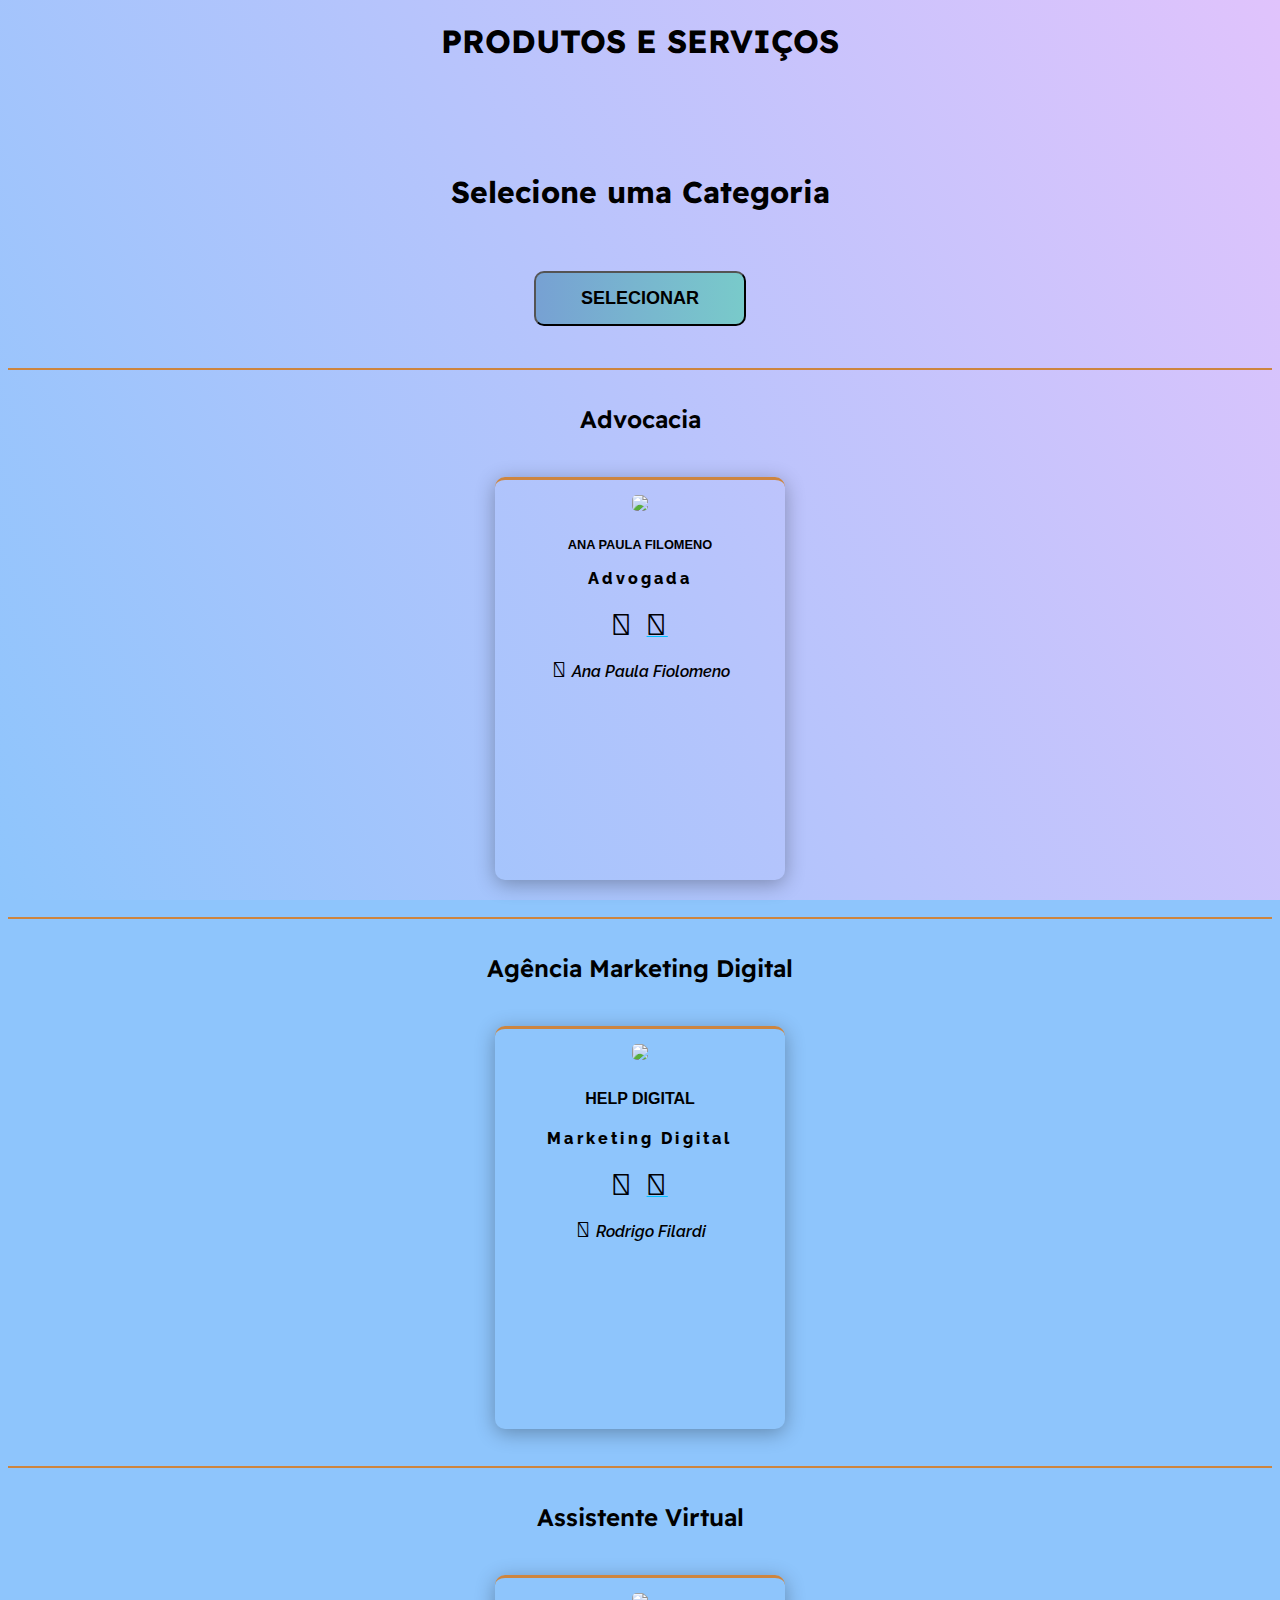
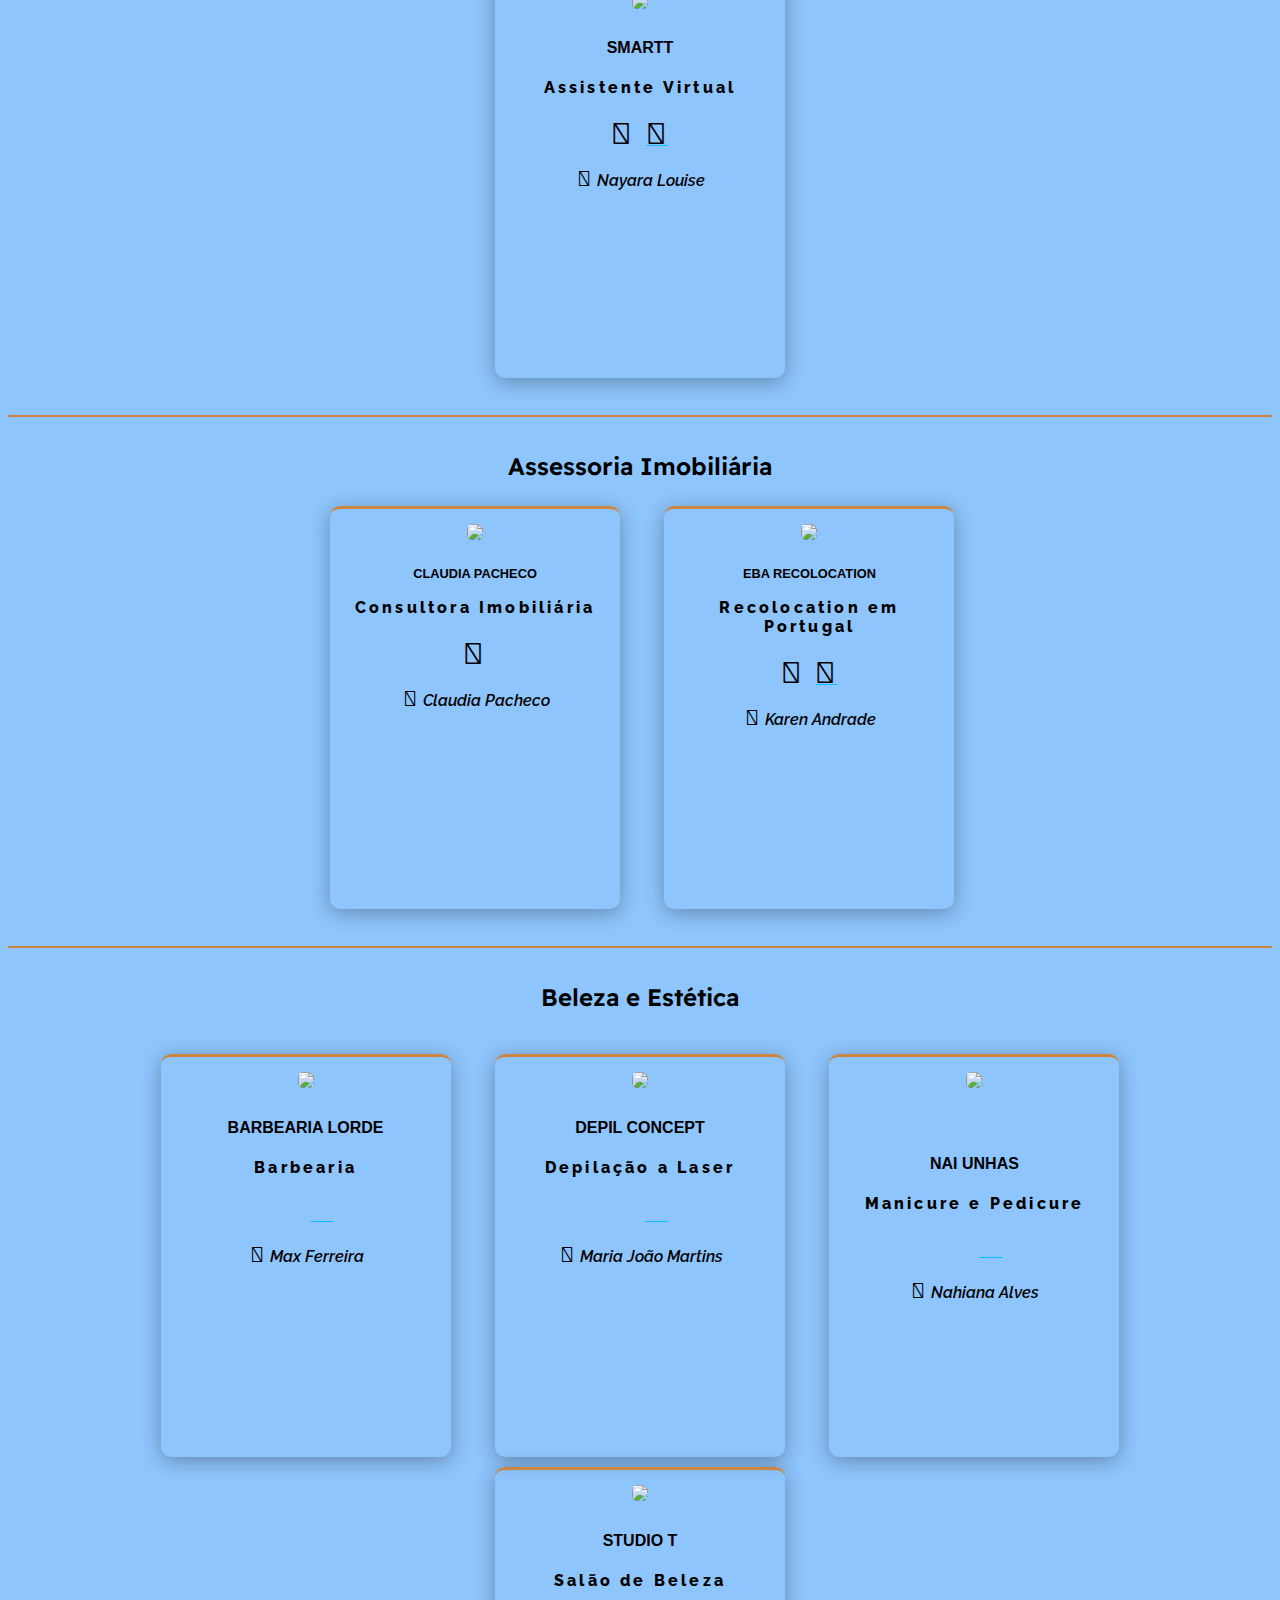
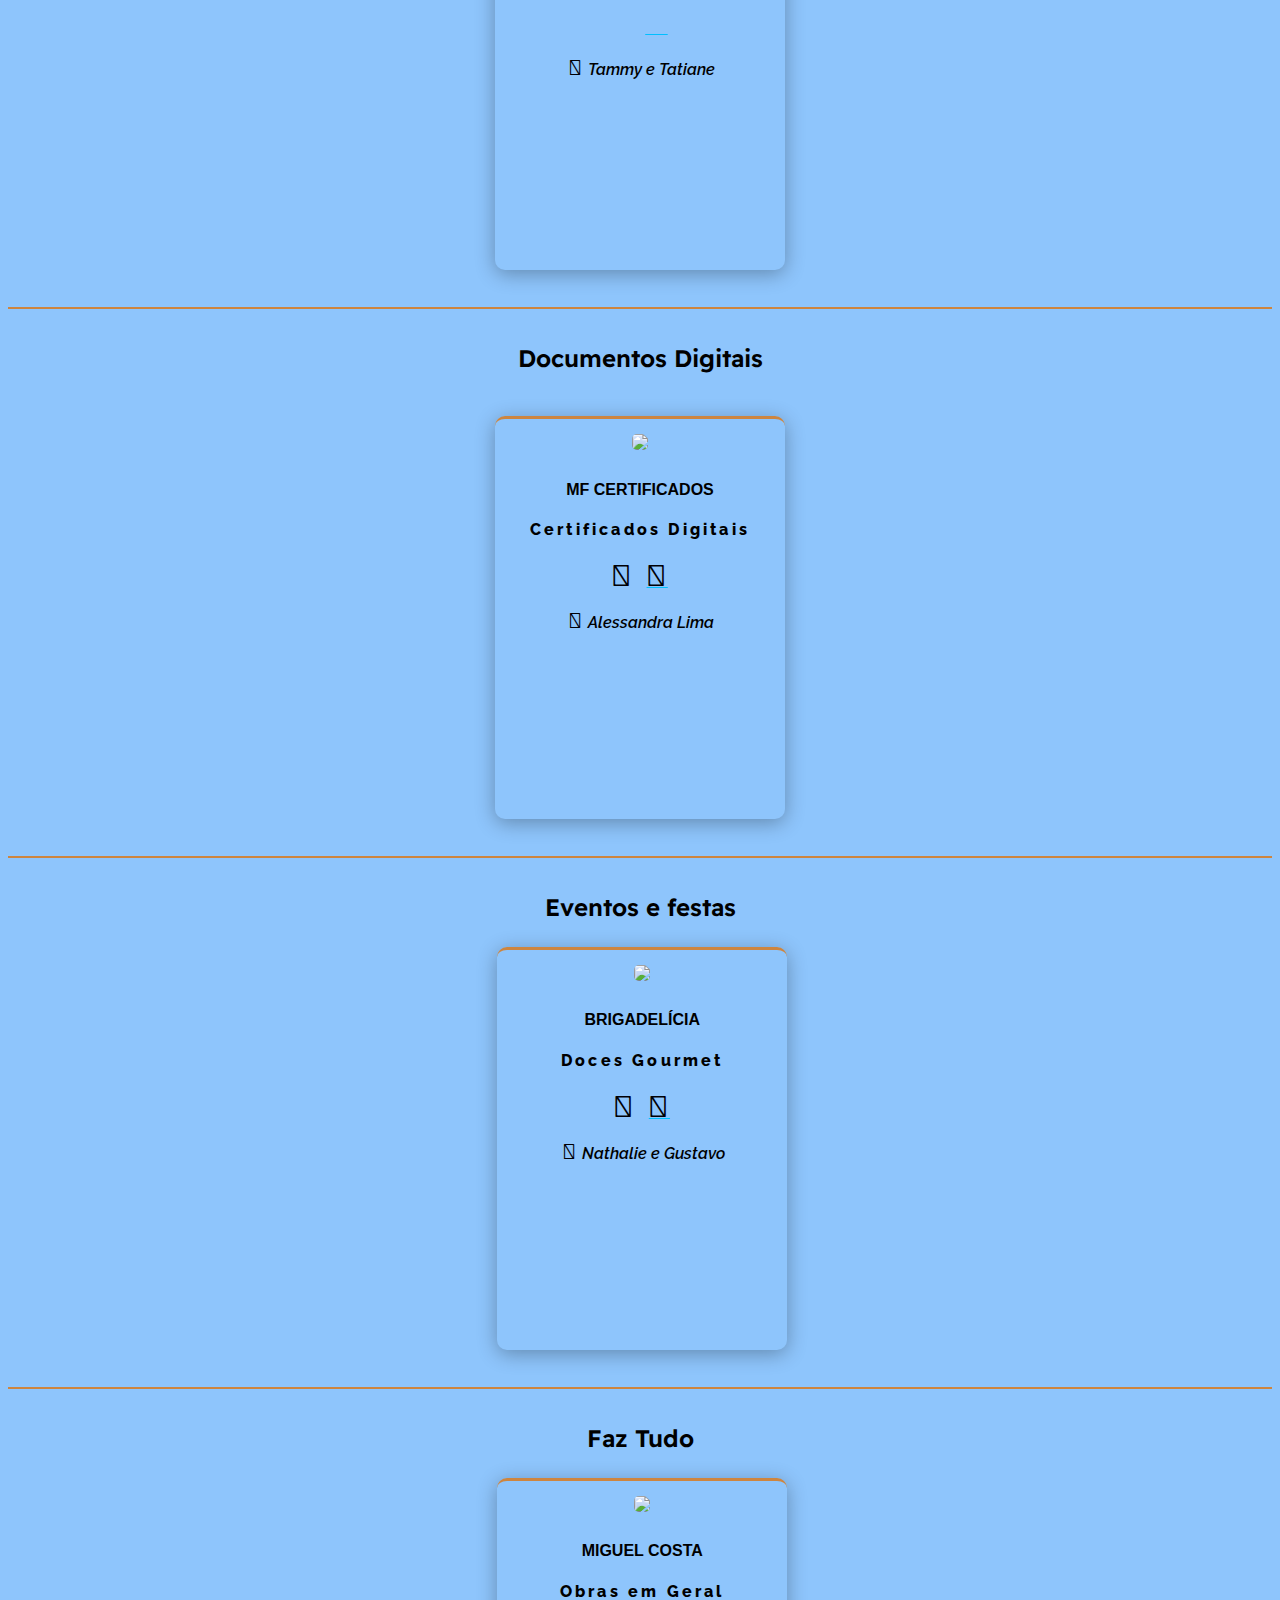
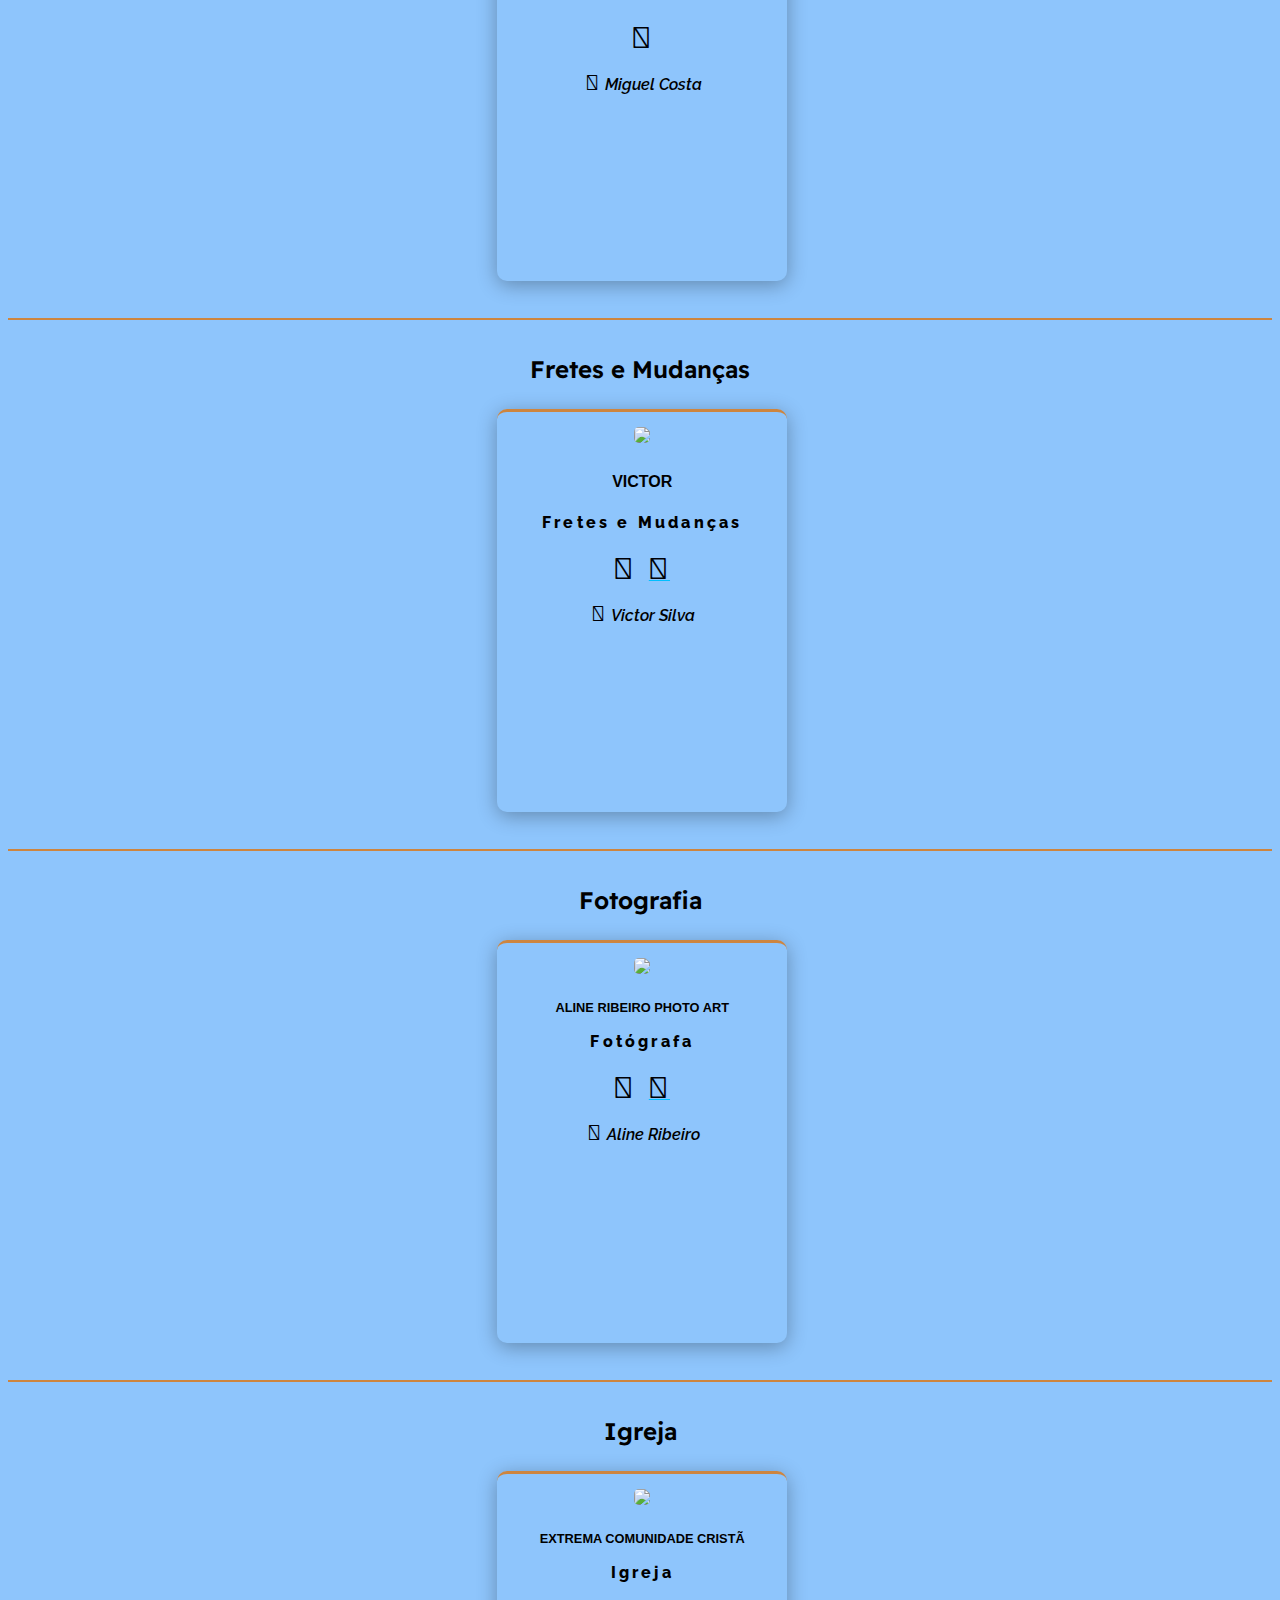
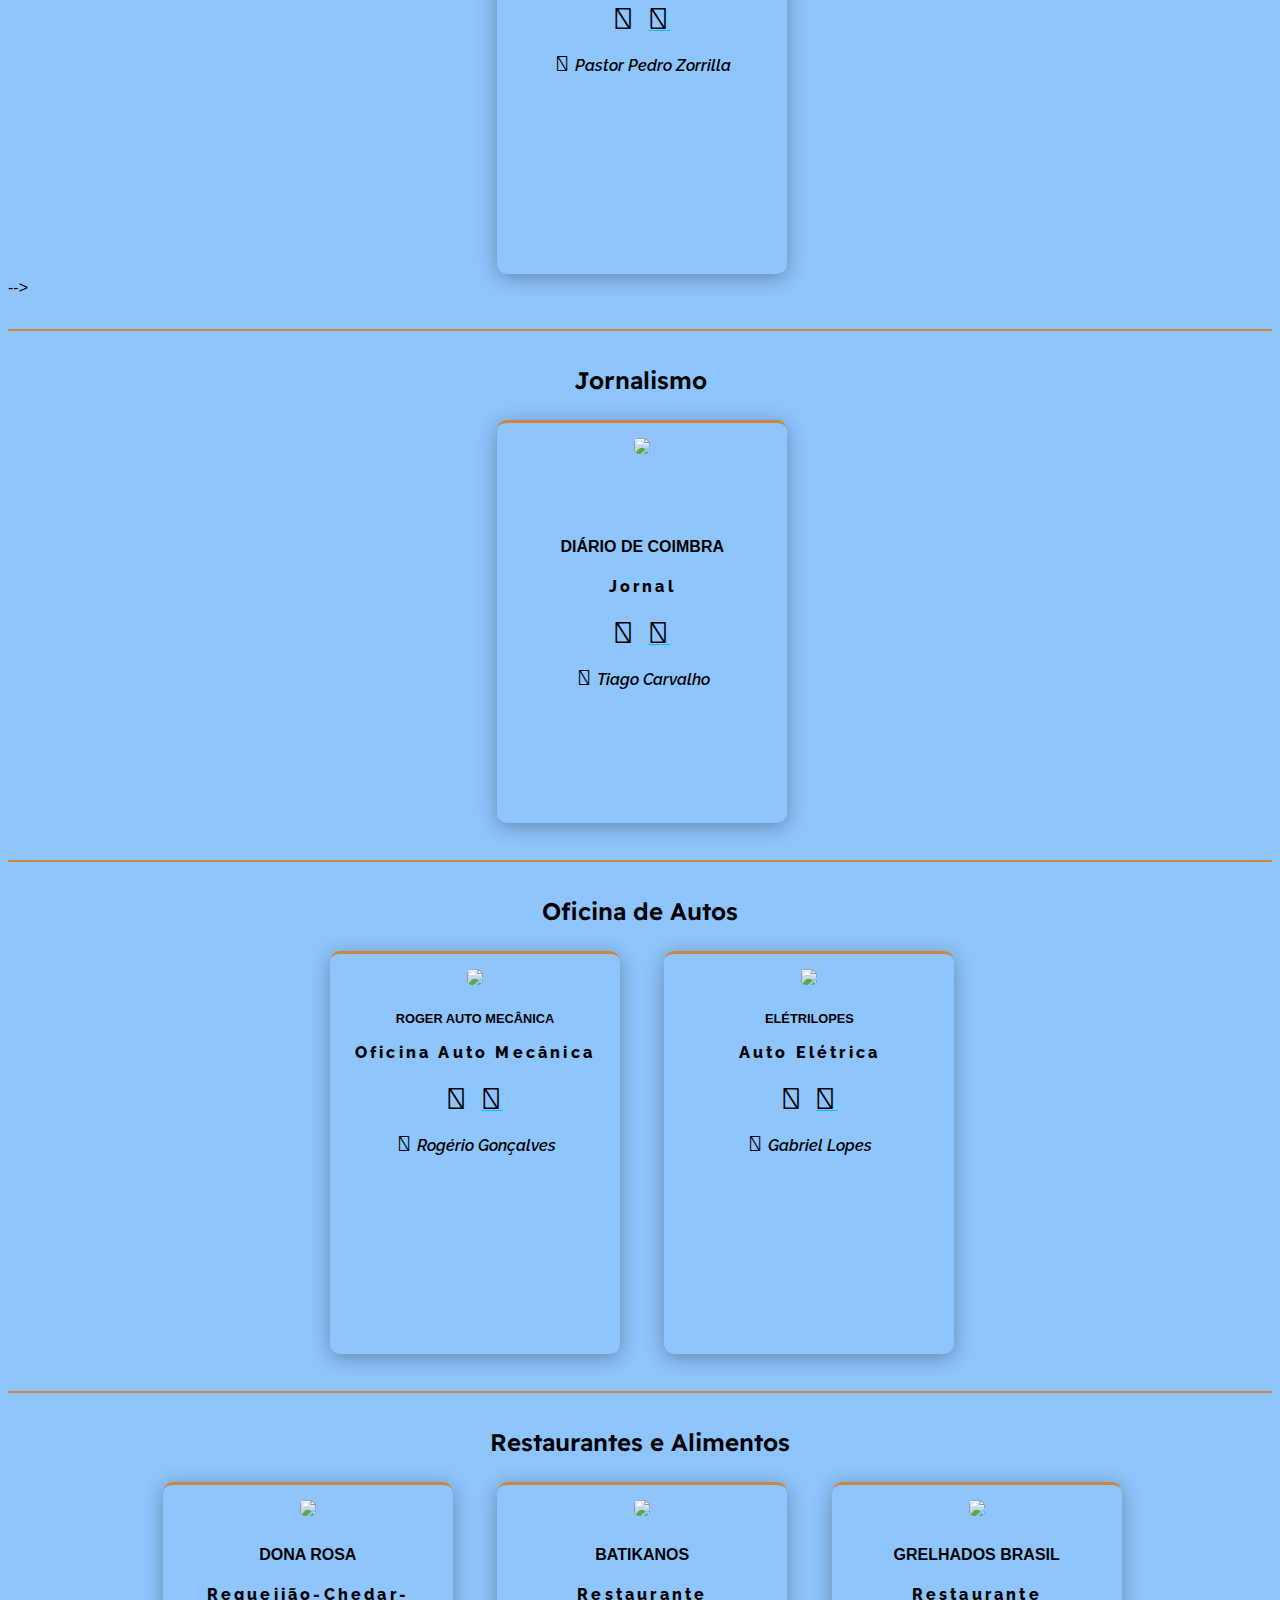
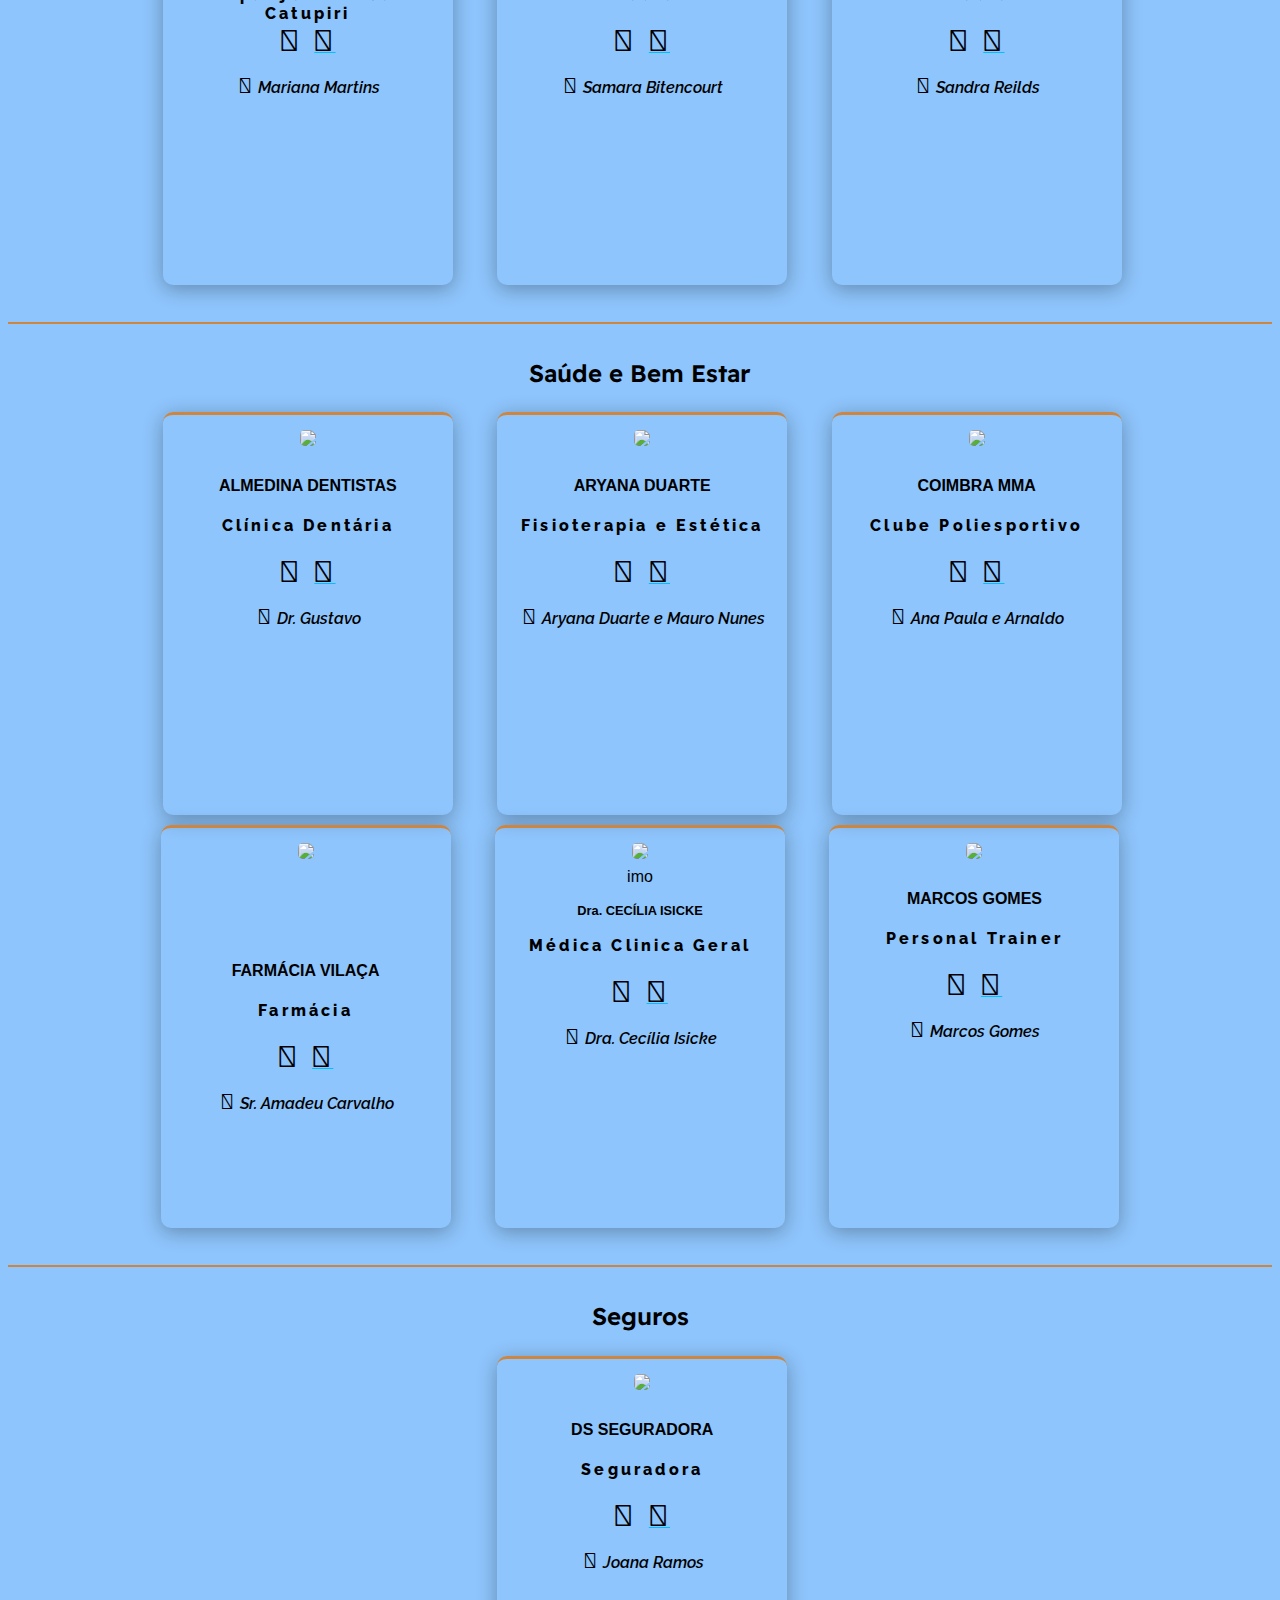
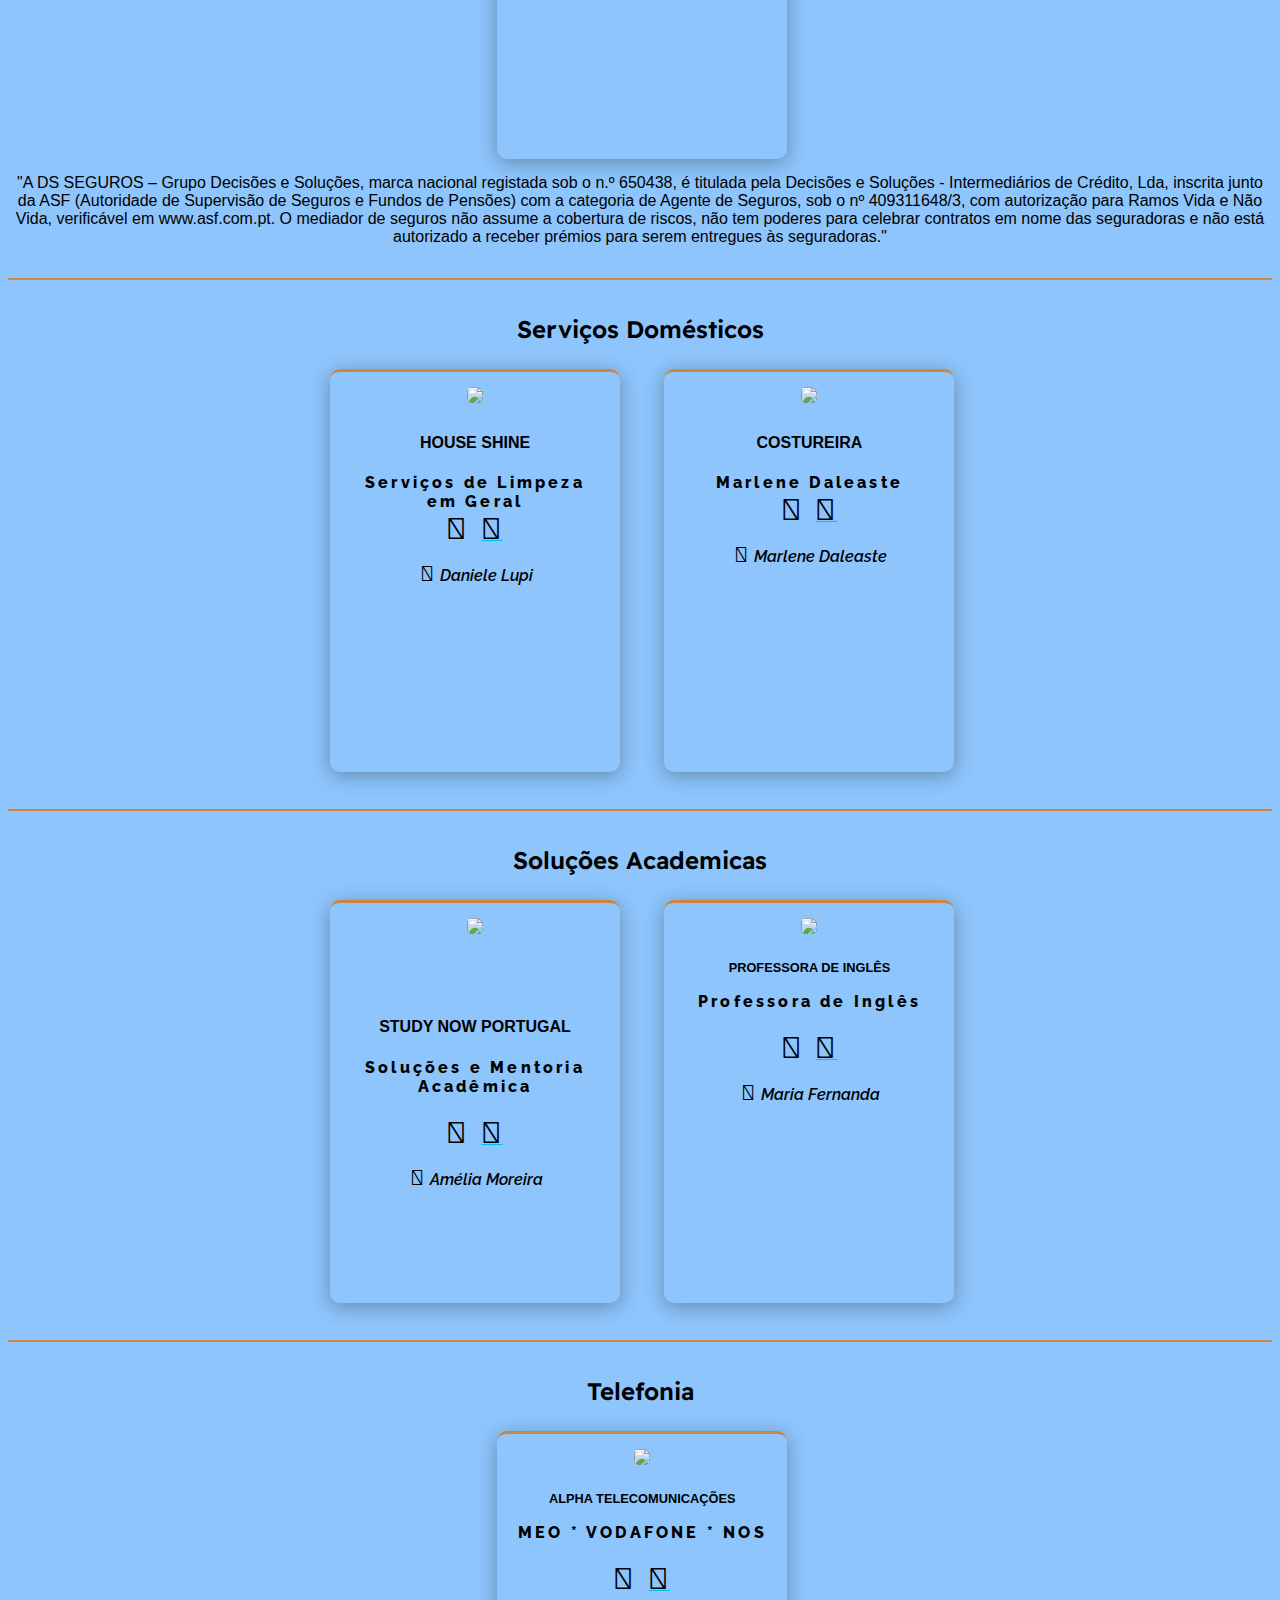
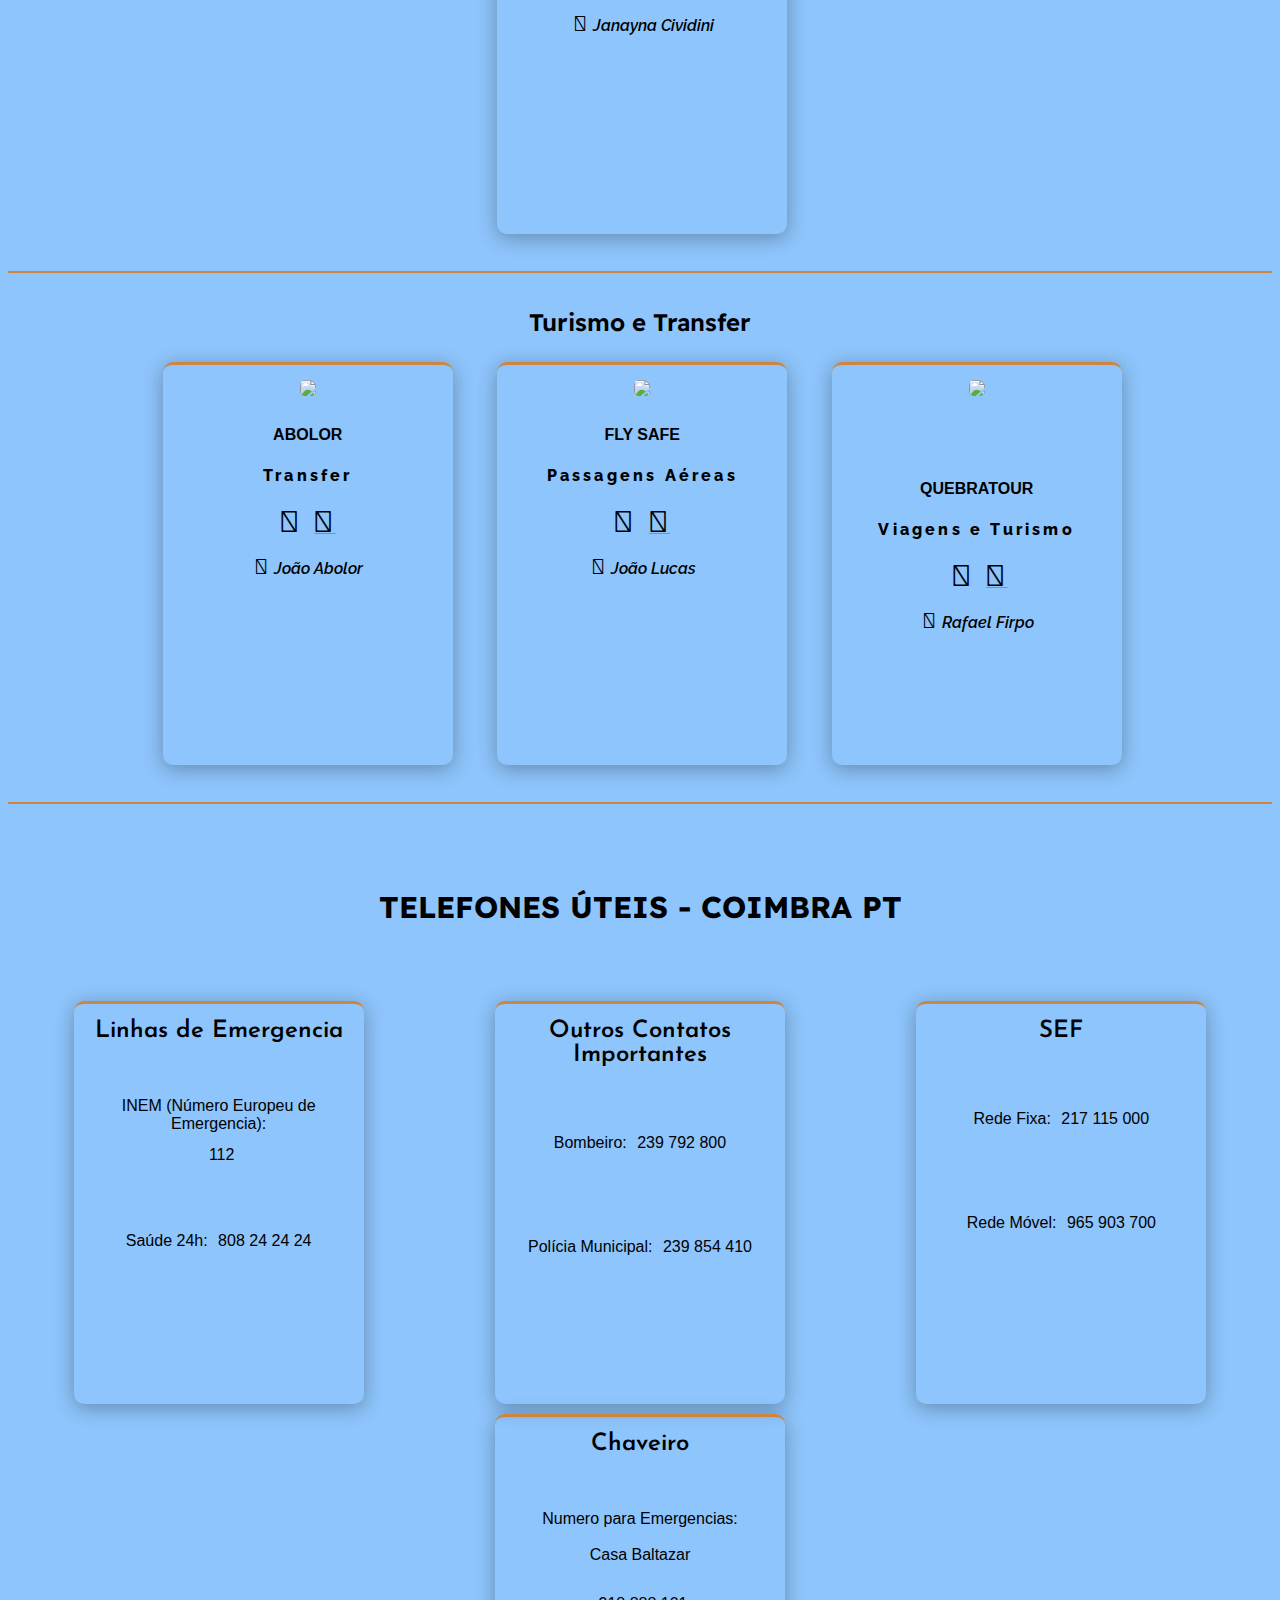
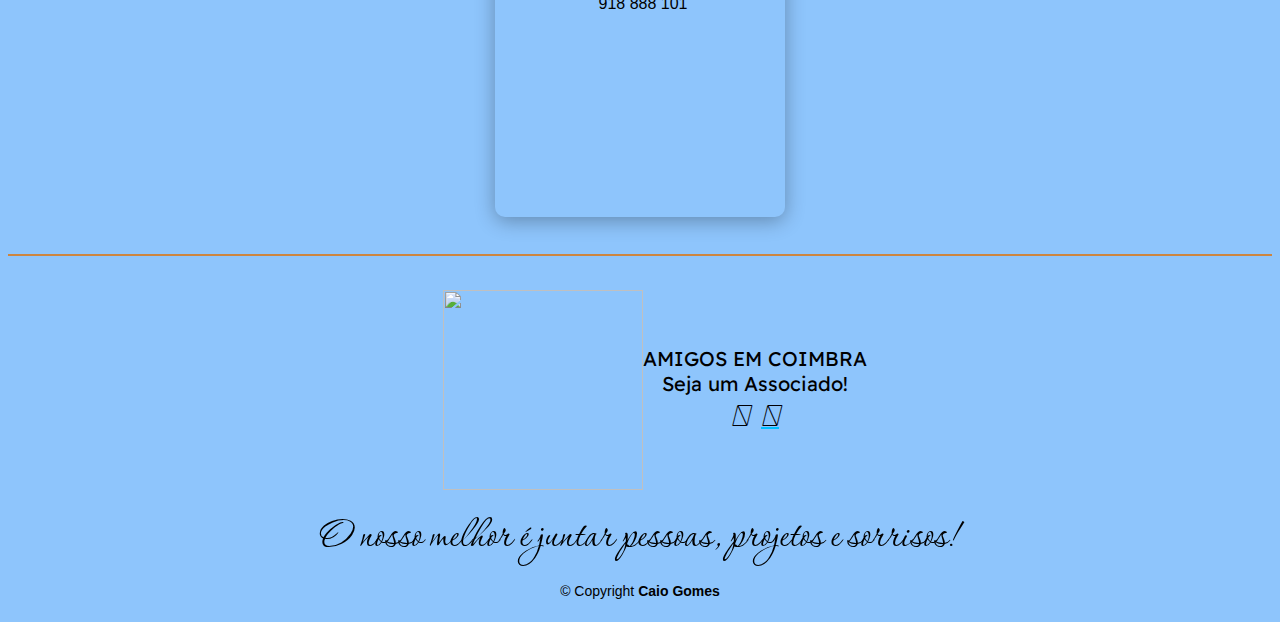
==== commit 9721efd5: "Add files via upload" ====
--- a/amigos de coimbra/index.html
+++ b/amigos de coimbra/index.html
@@ -74,14 +74,17 @@
             <div class="dropdown-content">
                 <a class="navegacao" href="#ad" style="text-decoration:none">Advocacia</a>
                 <a class="navegacao" href="#amd" style="text-decoration:none">Agência Marketing Digital</a>
+                <a class="navegacao" href="#acessoria" style="text-decoration:none">Assessoria Imobiliária</a>
+                <a class="navegacao" href="#av" style="text-decoration:none">Assistente Virtual</a>
                 <a class="navegacao" href="#be" style="text-decoration:none">Beleza e Estética</a>
                 <!-- <a class="navegacao" href="#cc" style="text-decoration:none">Consultoria de Crédito</a> -->
                 <a class="navegacao" href="#dd" style="text-decoration:none">Documentos Digitais</a>
                 <a class="navegacao" href="#ef" style="text-decoration:none">Eventos e Festas</a>
+                <a class="navegacao" href="#ft" style="text-decoration:none">Faz Tudo</a>
                 <a class="navegacao" href="#fm" style="text-decoration:none">Fretes e Mudanças</a>
                 <a class="navegacao" href="#foto" style="text-decoration:none">Fotografia</a>
                 <a class="navegacao" href="#igre" style="text-decoration:none">Igreja</a>
-                <a class="navegacao" href="#imo" style="text-decoration:none">Imóveis</a>
+                <!--<a class="navegacao" href="#imo" style="text-decoration:none">Imóveis</a>-->
                 <a class="navegacao" href="#jn" style="text-decoration:none">Jornalismo</a>
                 <a class="navegacao" href="#oa" style="text-decoration:none">Oficina de Autos</a>
                 <a class="navegacao" href="#ra" style="text-decoration:none">Restaurantes e Alimentos</a>
@@ -111,6 +114,8 @@
         <a href="#inicio" style="text-decoration:none" class="start">Início</a>
     </div>-->
 
+    
+
     <hr class="hr">
 
     <div class="tamanho">
@@ -125,7 +130,8 @@
                     <h4 class="h4_G">ANA PAULA FILOMENO</h4>
                     <p class="letras-titulo">Advogada<br><br>
                         <a class="tel" href="https://wa.me/+351913268927"><i class="fab fa-whatsapp" id="zap"></i></a>
-                        <a href="https://www.instagram.com/advanafilomeno/" class="sites"><i class="fab fa-instagram" id="insta"></i></a>
+                        <a href="https://www.instagram.com/advanafilomeno/" class="sites"><i class="fab fa-instagram"
+                                id="insta"></i></a>
                     </p>
                     <p class="letras-nome"><i class="far fa-user" id="user"></i> Ana Paula Fiolomeno</p>
 
@@ -163,6 +169,75 @@
     </div>
 
     <hr class="hr">
+
+    <div class="tamanho">
+        <h2 id="av" class="menus">Assistente Virtual</h2>
+        <img src="/imagens referencia/" height="340" alt="">
+
+
+        <div>
+            <div id="teste" class="curso">
+                <img src="/imagens referencia/assistente_virtual.png" />
+                <div class="curso-info">
+                    <h4 class="h4">SMARTT</h4>
+                    <p class="letras-titulo">Assistente Virtual<br><br>
+                        <a class="tel" href="https://wa.me/+351910894825"><i class="fab fa-whatsapp" id="zap"></i></a>
+                        <a href="https://www.instagram.com/smarttva.eu/" class="sites"><i class="fab fa-instagram"
+                            id="insta"></i></a>
+                    </p>
+                    <p class="letras-nome"><i class="far fa-user" id="user"></i> Nayara Louise</p>
+
+
+
+                </div>
+
+            </div>
+        </div>
+    </div>
+
+    <hr class="hr">
+
+    <div class="tamanho">
+        <h2 id="acessoria" class="menus">Assessoria Imobiliária</h2>
+        <img src="/imagens referencia/" height="340" alt="">
+
+
+        
+            <div id="teste" class="curso">
+                <img src="/imagens referencia/claudia_pacheco.jpeg" />
+                <div class="curso-info">
+                    <h4 class="h4_G">CLAUDIA PACHECO</h4>
+                    <p class="letras-titulo">Consultora Imobiliária<br><br>
+                        <a class="tel" href="https://wa.me/+351962840843"><i class="fab fa-whatsapp" id="zap"></i></a>
+                        
+                    </p>
+                    <p class="letras-nome"><i class="far fa-user" id="user"></i> Claudia Pacheco</p>
+
+
+
+                </div>
+
+            </div>
+        
+
+        <div id="teste" class="curso">
+            <img src="/imagens referencia/eba.jpeg" />
+            <div class="curso-info">
+                <h4 class="h4_G">EBA RECOLOCATION</h4>
+                <p class="letras-titulo">Recolocation em Portugal<br><br>
+                    <a class="tel" href="https://wa.me/+351910752324"><i class="fab fa-whatsapp" id="zap"></i></a>
+                    <a href="https://www.instagram.com/eba_relocation/" class="sites"><i class="fab fa-instagram"
+                            id="insta"></i></a>
+                </p>
+
+                <p class="letras-nome"><i class="far fa-user" id="user"></i> Karen Andrade</p>
+
+            </div>
+
+        </div>
+    </div>
+
+    <hr class="hr">
     <div class="tamanho">
         <h2 id="be" class="menus">Beleza e Estética</h2>
         <img src="/imagens referencia/" height="340" alt="">
@@ -174,14 +249,15 @@
                 <div class="curso-info">
                     <h4 class="h4">BARBEARIA LORDE</h4>
                     <p class="letras-titulo">Barbearia</p>
-                   
-                        <p class="letras">
-                            <a class="tel" href="https://wa.me/+351919105074"><i class="fab fa-whatsapp" id="zap"></i></a>
-                            <a href="https://www.instagram.com/barbearialorde/" class="sites"><i class="fab fa-instagram" id="insta"></i></a>
-
-                        </p>
-                        <p class="letras-nome"><i class="far fa-user" id="user"></i> Max Ferreira</p>
-                    
+
+                    <p class="letras">
+                        <a class="tel" href="https://wa.me/+351919105074"><i class="fab fa-whatsapp" id="zap"></i></a>
+                        <a href="https://www.instagram.com/barbearialorde/" class="sites"><i class="fab fa-instagram"
+                                id="insta"></i></a>
+
+                    </p>
+                    <p class="letras-nome"><i class="far fa-user" id="user"></i> Max Ferreira</p>
+
 
                 </div>
             </div>
@@ -193,10 +269,11 @@
                 <div class="curso-info">
                     <h4 class="h4">DEPIL CONCEPT</h4>
                     <p class="letras-titulo">Depilação a Laser
-                        <p class="letras">
+                    <p class="letras">
                         <a class="tel" href="https://wa.me/+351963561591"><i class="fab fa-whatsapp" id="zap"></i></a>
-                        <a href="https://www.instagram.com/depilconceptcoimbra/" class="sites"><i class="fab fa-instagram" id="insta"></i></a>
-                            </p>
+                        <a href="https://www.instagram.com/depilconceptcoimbra/" class="sites"><i
+                                class="fab fa-instagram" id="insta"></i></a>
+                    </p>
                     </p>
 
                     <p class="letras-nome"><i class="far fa-user" id="user"></i> Maria João Martins</p>
@@ -208,11 +285,11 @@
                 <div class="curso-info">
                     <h4 class="h4">NAI UNHAS</h4>
                     <p class="letras-titulo">Manicure e Pedicure<br>
-                        <p class="letras">
+                    <p class="letras">
                         <a class="tel" href="https://wa.me/+351966483332"><i class="fab fa-whatsapp" id="zap"></i></a>
-                        <a href="https://www.instagram.com/nayunhas.pt/" class="sites"><i
-                                class="fab fa-instagram" id="insta"></i></a>
-                            </p>
+                        <a href="https://www.instagram.com/nayunhas.pt/" class="sites"><i class="fab fa-instagram"
+                                id="insta"></i></a>
+                    </p>
                     </p>
 
                     <p class="letras-nome"><i class="far fa-user" id="user"></i> Nahiana Alves</p>
@@ -225,11 +302,11 @@
                 <div class="curso-info">
                     <h4 class="h4">STUDIO T</h4>
                     <p class="letras-titulo">Salão de Beleza<br>
-                        <p class="letras">
+                    <p class="letras">
                         <a class="tel" href="https://wa.me/+351968847571"><i class="fab fa-whatsapp" id="zap"></i></a>
                         <a href="https://www.instagram.com/studiot_hairconcept/" class="sites"><i
                                 class="fab fa-instagram" id="insta"></i></a>
-                            </p>
+                    </p>
                     </p>
                     <p class="letras-nome"><i class="far fa-user" id="user"></i> Tammy e Tatiane</p>
 
@@ -295,8 +372,9 @@
                     <h4 class="h4">MF CERTIFICADOS</h4>
                     <p class="letras-titulo">Certificados Digitais<br><br>
                         <a class="tel" href="https://wa.me/+351913003761"><i class="fab fa-whatsapp" id="zap"></i></a>
-                        <a href="https://website.mfcertificados.com/coimbra" class="sites"><i class="fas fa-link" id="link"></i></a>
-                        
+                        <a href="https://website.mfcertificados.com/coimbra" class="sites"><i class="fas fa-link"
+                                id="link"></i></a>
+
                     </p>
 
                     <p class="letras-nome"><i class="far fa-user" id="user"></i> Alessandra Lima</p>
@@ -317,7 +395,7 @@
 
 
 
-       <!--  <div id="teste" class="curso">
+        <!--  <div id="teste" class="curso">
             <img src="/imagens referencia/As arteiras Logo.png" />
             <div class="curso-info">
                 <h4 class="h4">AS ARTEIRAS</h4>
@@ -342,9 +420,9 @@
                 <h4 class="h4">BRIGADELÍCIA</h4>
                 <p class="letras-titulo">Doces Gourmet<br><br>
                     <a class="tel" href="https://wa.me/+351910687780"><i class="fab fa-whatsapp" id="zap"></i></a>
-                    <a href="https://www.instagram.com/brigadelicia.pt/" class="sites"><i
-                        class="fab fa-instagram" id="insta"></i></a>
-                    
+                    <a href="https://www.instagram.com/brigadelicia.pt/" class="sites"><i class="fab fa-instagram"
+                            id="insta"></i></a>
+
                 </p>
 
                 <p class="letras-nome"><i class="far fa-user" id="user"></i> Nathalie e Gustavo</p>
@@ -355,7 +433,7 @@
 
 
 
-       <!--  <div id="teste" class="curso">
+        <!--  <div id="teste" class="curso">
             <img src="/imagens referencia/Declame Store logo.png" />
             <div class="curso-info">
                 <h4 class="h4">DECLAME STORE</h4>
@@ -391,6 +469,35 @@
     </div>
 
     <hr class="hr">
+    
+    <div class="tamanho">
+        <h2 id="ft" class="menus">Faz Tudo</h2>
+
+        <img src="/imagens referencia/" height="340" alt="">
+
+
+
+        <div id="teste" class="curso">
+            <img src="/imagens referencia/miguel_costa.jpeg" />
+            <div class="curso-info">
+                <h4 class="h4">MIGUEL COSTA</h4>
+                <p class="letras-titulo">Obras em Geral<br><br>
+                    <a class="tel" href="https://wa.me/+351966268088"><i class="fab fa-whatsapp" id="zap"></i></a>
+                    
+
+                </p>
+
+                <p class="letras-nome"><i class="far fa-user" id="user"></i> Miguel Costa</p>
+
+
+            </div>
+
+        </div>
+
+    </div>
+
+    <hr class="hr">
+
     <div class="tamanho">
         <h2 id="fm" class="menus">Fretes e Mudanças</h2>
 
@@ -404,9 +511,9 @@
                 <h4 class="h4">VICTOR</h4>
                 <p class="letras-titulo">Fretes e Mudanças<br><br>
                     <a class="tel" href="https://wa.me/+351963180476"><i class="fab fa-whatsapp" id="zap"></i></a>
-                    <a href="https://www.instagram.com/victorfretes.coimbra/" class="sites"><i
-                        class="fab fa-instagram" id="insta"></i></a>
-                    
+                    <a href="https://www.instagram.com/victorfretes.coimbra/" class="sites"><i class="fab fa-instagram"
+                            id="insta"></i></a>
+
                 </p>
 
                 <p class="letras-nome"><i class="far fa-user" id="user"></i> Victor Silva</p>
@@ -432,9 +539,9 @@
                 <h4 class="h4_G">ALINE RIBEIRO PHOTO ART</h4>
                 <p class="letras-titulo">Fotógrafa<br><br>
                     <a class="tel" href="https://wa.me/+351967646510"><i class="fab fa-whatsapp" id="zap"></i></a>
-                    <a href="https://www.instagram.com/alineribeirophotoart/" class="sites"><i
-                        class="fab fa-instagram" id="insta"></i></a>
-                    
+                    <a href="https://www.instagram.com/alineribeirophotoart/" class="sites"><i class="fab fa-instagram"
+                            id="insta"></i></a>
+
                 </p>
 
                 <p class="letras-nome"><i class="far fa-user" id="user"></i> Aline Ribeiro</p>
@@ -459,9 +566,9 @@
                 <h4 class="h4_G">EXTREMA COMUNIDADE CRISTÃ</h4>
                 <p class="letras-titulo">Igreja<br><br>
                     <a class="tel" href="https://wa.me/+351962996967"><i class="fab fa-whatsapp" id="zap"></i></a>
-                    <a href="https://www.instagram.com/extrema.cc/" class="sites"><i
-                        class="fab fa-instagram" id="insta"></i></a>
-                    
+                    <a href="https://www.instagram.com/extrema.cc/" class="sites"><i class="fab fa-instagram"
+                            id="insta"></i></a>
+
                 </p>
 
                 <p class="letras-nome"><i class="far fa-user" id="user"></i> Pastor Pedro Zorrilla</p>
@@ -472,7 +579,7 @@
 
     </div>
 
-    <hr class="hr">
+   <!--  <hr class="hr">
     <div class="tamanho">
         <h2 id="imo" class="menus">Imóveis</h2>
 
@@ -508,24 +615,11 @@
             </div>
 
         </div> -->
-
-        <div id="teste" class="curso">
-            <img src="/imagens referencia/eba.jpeg" />
-            <div class="curso-info">
-                <h4 class="h4_G">EBA RECOLOCATION</h4>
-                <p class="letras-titulo">Recolocation em Portugal<br><br>
-                    <a class="tel" href="https://wa.me/+351910752324"><i class="fab fa-whatsapp" id="zap"></i></a>
-                    <a href="https://www.instagram.com/eba_relocation/" class="sites"><i
-                        class="fab fa-instagram" id="insta"></i></a>
-                </p>
-                    
-                    <p class="letras-nome"><i class="far fa-user" id="user"></i> Karen Andrade</p>
-                    
-            </div>
-
-        </div>
-
-    </div>
+        
+
+        
+
+    </div> -->
 
     <hr class="hr">
     <div class="tamanho">
@@ -541,12 +635,12 @@
                 <h4 class="h4">DIÁRIO DE COIMBRA</h4>
                 <p class="letras-titulo">Jornal<br><br>
                     <a class="tel" href="https://wa.me/+351916604977"><i class="fab fa-whatsapp" id="zap"></i></a>
-                    <a href="https://www.instagram.com/diario_de_coimbra/" class="sites"><i
-                        class="fab fa-instagram" id="insta"></i></a>
-                </p>
-                
+                    <a href="https://www.instagram.com/diario_de_coimbra/" class="sites"><i class="fab fa-instagram"
+                            id="insta"></i></a>
+                </p>
+
                 <p class="letras-nome"><i class="far fa-user" id="user"></i> Tiago Carvalho</p>
-                
+
             </div>
 
         </div>
@@ -566,9 +660,9 @@
                 <h4 class="h4_G">ROGER AUTO MECÂNICA</h4>
                 <p class="letras-titulo">Oficina Auto Mecânica<br><br>
                     <a class="tel" href="https://wa.me/+351918366611"><i class="fab fa-whatsapp" id="zap"></i></a>
-                    <a href="https://www.instagram.com/rogerauto_mecanica/" class="sites"><i
-                        class="fab fa-instagram" id="insta"></i></a>
-                    
+                    <a href="https://www.instagram.com/rogerauto_mecanica/" class="sites"><i class="fab fa-instagram"
+                            id="insta"></i></a>
+
                 </p>
 
                 <p class="letras-nome"><i class="far fa-user" id="user"></i> Rogério Gonçalves</p>
@@ -584,11 +678,11 @@
                 <p class="letras-titulo">Auto Elétrica<br><br>
 
                     <a class="tel" href="https://wa.me/+351939966309"><i class="fab fa-whatsapp" id="zap"></i></a>
-                    <a href="https://www.instagram.com/eletrilopes_oficina/" class="sites"><i
-                        class="fab fa-instagram" id="insta"></i></a>
-                </p>
-                
-               <p class="letras-nome"><i class="far fa-user" id="user"></i> Gabriel Lopes</p> 
+                    <a href="https://www.instagram.com/eletrilopes_oficina/" class="sites"><i class="fab fa-instagram"
+                            id="insta"></i></a>
+                </p>
+
+                <p class="letras-nome"><i class="far fa-user" id="user"></i> Gabriel Lopes</p>
 
 
             </div>
@@ -610,12 +704,12 @@
                 <h4 class="h4">DONA ROSA</h4>
                 <p class="letras-titulo">Requeijão-Chedar-Catupiri<br>
                     <a class="tel" href="https://wa.me/+351963765193"><i class="fab fa-whatsapp" id="zap"></i></a>
-                    <a href="https://www.instagram.com/donarosapt/" class="sites"><i
-                        class="fab fa-instagram" id="insta"></i></a>
-                </p>
-                
+                    <a href="https://www.instagram.com/donarosapt/" class="sites"><i class="fab fa-instagram"
+                            id="insta"></i></a>
+                </p>
+
                 <p class="letras-nome"><i class="far fa-user" id="user"></i> Mariana Martins</p>
-                
+
 
             </div>
 
@@ -627,11 +721,11 @@
                 <h4 class="h4">BATIKANOS</h4>
                 <p class="letras-titulo">Restaurante<br><br>
                     <a class="tel" href="https://wa.me/+351968590671"><i class="fab fa-whatsapp" id="zap"></i></a>
-                    <a href="https://www.instagram.com/batikanos2coimbra/" class="sites"><i
-                        class="fab fa-instagram" id="insta"></i></a>
-                </p>
-                
-                <p class="letras-nome"><i class="far fa-user" id="user"></i> Samara Bitencourt</p> 
+                    <a href="https://www.instagram.com/batikanos2coimbra/" class="sites"><i class="fab fa-instagram"
+                            id="insta"></i></a>
+                </p>
+
+                <p class="letras-nome"><i class="far fa-user" id="user"></i> Samara Bitencourt</p>
             </div>
 
         </div>
@@ -642,11 +736,11 @@
                 <h4 class="h4">GRELHADOS BRASIL</h4>
                 <p class="letras-titulo">Restaurante<br><br>
                     <a class="tel" href="https://wa.me/+351937456986"><i class="fab fa-whatsapp" id="zap"></i></a>
-                    <a href="https://www.instagram.com/grelhados_brasil/" class="sites"><i
-                        class="fab fa-instagram" id="insta"></i></a>
-                </p>
-                
-                <p class="letras-nome"><i class="far fa-user" id="user"></i> Sandra Reilds</p> 
+                    <a href="https://www.instagram.com/grelhados_brasil/" class="sites"><i class="fab fa-instagram"
+                            id="insta"></i></a>
+                </p>
+
+                <p class="letras-nome"><i class="far fa-user" id="user"></i> Sandra Reilds</p>
             </div>
 
         </div>
@@ -682,7 +776,7 @@
                     <a class="tel" href="https://wa.me/+351926340007"><i class="fab fa-whatsapp" id="zap"></i></a>
 
                     <a href="https://www.instagram.com/almedinaclinicadentaria/" class="sites"><i
-                        class="fab fa-instagram" id="insta"></i></a>
+                            class="fab fa-instagram" id="insta"></i></a>
                 </p>
 
                 <p class="letras-nome"><i class="far fa-user" id="user"></i> Dr. Gustavo </p>
@@ -699,9 +793,9 @@
                 <h4 class="h4">ARYANA DUARTE</h4>
                 <p class="letras-titulo">Fisioterapia e Estética<br><br>
                     <a class="tel" href="https://wa.me/+351911184403"><i class="fab fa-whatsapp" id="zap"></i></a>
-                    <a href="https://www.instagram.com/fisio_estetica_ary/" class="sites"><i
-                        class="fab fa-instagram" id="insta"></i></a>
-                    
+                    <a href="https://www.instagram.com/fisio_estetica_ary/" class="sites"><i class="fab fa-instagram"
+                            id="insta"></i></a>
+
                 </p>
 
                 <p class="letras-nome"><i class="far fa-user" id="user"></i> Aryana Duarte e Mauro Nunes</p>
@@ -716,10 +810,10 @@
                 <h4 class="h4">COIMBRA MMA</h4>
                 <p class="letras-titulo">Clube Poliesportivo<br><br>
                     <a class="tel" href="https://wa.me/+351916164025"><i class="fab fa-whatsapp" id="zap"></i></a>
-                    <a href="https://www.instagram.com/coimbramma/" class="sites"><i
-                        class="fab fa-instagram" id="insta"></i></a>
-                </p>
-                
+                    <a href="https://www.instagram.com/coimbramma/" class="sites"><i class="fab fa-instagram"
+                            id="insta"></i></a>
+                </p>
+
                 <p class="letras-nome"><i class="far fa-user" id="user"></i> Ana Paula e Arnaldo</p>
 
             </div>
@@ -742,7 +836,7 @@
 
         </div>-->
 
-        <div id="teste" class="curso">
+        <!--   <div id="teste" class="curso">
             <img src="/imagens referencia/Iraldiza Machado logo.png" /><br><br><br><br><br>
             <div class="curso-info">
                 <h4 class="h4">IRALDIZA MACHADO</h4>
@@ -756,7 +850,7 @@
                 
             </div>
 
-        </div>
+        </div> -->
 
         <!-- <div id="teste" class="curso">
             <img src="/imagens referencia/personal.jpg" />
@@ -778,10 +872,10 @@
                 <h4 class="h4">FARMÁCIA VILAÇA</h4>
                 <p class="letras-titulo">Farmácia<br><br>
                     <a class="tel" href="https://wa.me/+351919454986"><i class="fab fa-whatsapp" id="zap"></i></a>
-                    <a href="https://www.instagram.com/farmaciavilaca/" class="sites"><i
-                        class="fab fa-instagram" id="insta"></i></a>
-                </p>
-                
+                    <a href="https://www.instagram.com/farmaciavilaca/" class="sites"><i class="fab fa-instagram"
+                            id="insta"></i></a>
+                </p>
+
                 <p class="letras-nome"><i class="far fa-user" id="user"></i> Sr. Amadeu Carvalho</p>
             </div>
 
@@ -790,21 +884,35 @@
         <div id="teste" class="curso">
             <img src="/imagens referencia/cecilia.jpeg" />
             <div class="curso-info">
-                <h4 class="h4">Dra. CECÍLIA ISICKE</h4>
+    imo            <h4 class="h4_G">Dra. CECÍLIA ISICKE</h4>
                 <p class="letras-titulo">Médica Clinica Geral<br><br>
                     <a class="tel" href="https://wa.me/+5511970609410"><i class="fab fa-whatsapp" id="zap"></i></a>
-    
-                    <a href="https://www.instagram.com/draceciliaisicke/" class="sites"><i
-                        class="fab fa-instagram" id="insta"></i></a>
-                </p>
-    
+
+                    <a href="https://www.instagram.com/draceciliaisicke/" class="sites"><i class="fab fa-instagram"
+                            id="insta"></i></a>
+                </p>
+
                 <p class="letras-nome"><i class="far fa-user" id="user"></i> Dra. Cecília Isicke </p>
-    
-            </div>
-    
-    
-    
-        </div>
+
+            </div>
+        </div>
+
+        <div id="teste" class="curso">
+            <img src="/imagens referencia/marcos_guindaste.jpeg" />
+            <div class="curso-info">
+                <h4 class="h4">MARCOS GOMES</h4>
+                <p class="letras-titulo">Personal Trainer<br><br>
+                    <a class="tel" href="https://wa.me/+5565996969527"><i class="fab fa-whatsapp" id="zap"></i></a>
+
+                    <a href="https://www.instagram.com/personalmarcosguindaste/" class="sites"><i class="fab fa-instagram"
+                            id="insta"></i></a>
+                </p>
+
+                <p class="letras-nome"><i class="far fa-user" id="user"></i> Marcos Gomes </p>
+
+            </div>
+        </div>
+
     </div>
 
 
@@ -822,10 +930,10 @@
                 <h4 class="h4">DS SEGURADORA</h4>
                 <p class="letras-titulo">Seguradora<br><br>
                     <a class="tel" href="https://wa.me/+351964565502"><i class="fab fa-whatsapp" id="zap"></i></a>
-                    <a href="https://www.instagram.com/dsseguros_aveiroria/" class="sites"><i
-                        class="fab fa-instagram" id="insta"></i></a>
-                </p>
-                
+                    <a href="https://www.instagram.com/dsseguros_aveiroria/" class="sites"><i class="fab fa-instagram"
+                            id="insta"></i></a>
+                </p>
+
                 <p class="letras-nome"><i class="far fa-user" id="user"></i> Joana Ramos </p>
 
 
@@ -859,15 +967,15 @@
                 <p class="letras-titulo">Serviços de Limpeza em Geral<br>
                     <a class="tel" href="https://wa.me/+351967314241"><i class="fab fa-whatsapp" id="zap"></i></a>
                     <a href="https://www.instagram.com/houseshine.coimbradiamante/" class="sites"><i
-                        class="fab fa-instagram" id="insta"></i></a>
-                </p>
-                
+                            class="fab fa-instagram" id="insta"></i></a>
+                </p>
+
                 <p class="letras-nome"><i class="far fa-user" id="user"></i> Daniele Lupi</p>
             </div>
 
         </div>
 
-        <div id="teste" class="curso">
+        <!--  <div id="teste" class="curso">
             <img src="/imagens referencia/jamil-eletricista.jpeg" />
             <div class="curso-info">
                 <h4 class="h4">JAMIL SANTOS</h4>
@@ -880,7 +988,7 @@
                 <p class="letras-nome"><i class="far fa-user" id="user"></i> Jamil Santos</p>
             </div>
 
-        </div>
+        </div> -->
 
         <div id="teste" class="curso">
             <img src="/imagens referencia/marlene.jpeg" />
@@ -888,10 +996,10 @@
                 <h4 class="h4">COSTUREIRA</h4>
                 <p class="letras-titulo">Marlene Daleaste<br>
                     <a class="tel" href="https://wa.me/+351937181526"><i class="fab fa-whatsapp" id="zap"></i></a>
-                    <a href="https://www.instagram.com/marlenedaleaste/" class="sites"><i
-                        class="fab fa-instagram" id="insta"></i></a>
-                </p>
-                
+                    <a href="https://www.instagram.com/marlenedaleaste/" class="sites"><i class="fab fa-instagram"
+                            id="insta"></i></a>
+                </p>
+
                 <p class="letras-nome"><i class="far fa-user" id="user"></i> Marlene Daleaste</p>
             </div>
 
@@ -911,7 +1019,7 @@
 
         </div>-->
 
-       <!--  <div id="teste" class="curso">
+        <!--  <div id="teste" class="curso">
             <img src="/imagens referencia/pedreiro.jpg" />
             <div class="curso-info">
                 <h4 class="h4">PEDREIRO - FAZ TUDO</h4>
@@ -941,10 +1049,10 @@
                 <h4 class="h4">STUDY NOW PORTUGAL</h4>
                 <p class="letras-titulo">Soluções e Mentoria Acadêmica<br><br>
                     <a class="tel" href="https://wa.me/+351938762302"><i class="fab fa-whatsapp" id="zap"></i></a>
-                    <a href="https://www.instagram.com/_studynowportugal_/" class="sites"><i
-                        class="fab fa-instagram" id="insta"></i></a>
-                </p>
-                
+                    <a href="https://www.instagram.com/_studynowportugal_/" class="sites"><i class="fab fa-instagram"
+                            id="insta"></i></a>
+                </p>
+
                 <p class="letras-nome"><i class="far fa-user" id="user"></i> Amélia Moreira </p>
             </div>
 
@@ -956,10 +1064,10 @@
                 <h4 class="h4_G">PROFESSORA DE INGLÊS</h4>
                 <p class="letras-titulo">Professora de Inglês<br><br>
                     <a class="tel" href="https://wa.me/+351910472671"><i class="fab fa-whatsapp" id="zap"></i></a>
-                    <a href="https://www.instagram.com/oh.my.mentor/" class="sites"><i
-                        class="fab fa-instagram" id="insta"></i></a>
-                </p>
-                
+                    <a href="https://www.instagram.com/oh.my.mentor/" class="sites"><i class="fab fa-instagram"
+                            id="insta"></i></a>
+                </p>
+
                 <p class="letras-nome"><i class="far fa-user" id="user"></i> Maria Fernanda</p>
             </div>
 
@@ -1004,10 +1112,10 @@
                 <h4 class="h4_G">ALPHA TELECOMUNICAÇÕES</h4>
                 <p class="letras-titulo">MEO * VODAFONE * NOS<br><br>
                     <a class="tel" href="https://wa.me/+351918683202"><i class="fab fa-whatsapp" id="zap"></i></a>
-                    <a href="https://www.instagram.com/janaynacividinirocha/" class="sites"><i
-                        class="fab fa-instagram" id="insta"></i></a>
-                </p>
-                
+                    <a href="https://www.instagram.com/janaynacividinirocha/" class="sites"><i class="fab fa-instagram"
+                            id="insta"></i></a>
+                </p>
+
                 <p class="letras-nome"><i class="far fa-user" id="user"></i> Janayna Cividini </p>
             </div>
 
@@ -1028,10 +1136,10 @@
                 <h4 class="h4">ABOLOR</h4>
                 <p class="letras-titulo">Transfer<br><br>
                     <a class="tel" href="https://wa.me/+351961766319"><i class="fab fa-whatsapp" id="zap"></i></a>
-                    <a href="https://www.instagram.com/aboloremportugal/" class="sites"><i
-                        class="fab fa-instagram" id="insta"></i></a>
-                </p>
-                
+                    <a href="https://www.instagram.com/aboloremportugal/" class="sites"><i class="fab fa-instagram"
+                            id="insta"></i></a>
+                </p>
+
                 <p class="letras-nome"><i class="far fa-user" id="user"></i> João Abolor</p>
             </div>
 
@@ -1043,12 +1151,13 @@
                 <h4 class="h4">FLY SAFE</h4>
                 <p class="letras-titulo">Passagens Aéreas<br><br>
                     <a class="tel"
-                        href="https://api.whatsapp.com/send?phone=5521980773125&text=Ol%C3%A1!%20Gostaria%20de%20uma%20cota%C3%A7%C3%A3o%20de%20passagem%20a%C3%A9rea%2C%20estou%20vindo%20pela%20indica%C3%A7%C3%A3o%20de%20%40amigos.coimbra"><i class="fab fa-whatsapp" id="zap"></i></a>
-                        <a href="https://www.instagram.com/flysafeviagens_/" class="sites"><i
-                            class="fab fa-instagram" id="insta"></i></a>
-                    </p>
-                    
-                    <p class="letras-nome"><i class="far fa-user" id="user"></i> João Lucas </p>
+                        href="https://api.whatsapp.com/send?phone=5521980773125&text=Ol%C3%A1!%20Gostaria%20de%20uma%20cota%C3%A7%C3%A3o%20de%20passagem%20a%C3%A9rea%2C%20estou%20vindo%20pela%20indica%C3%A7%C3%A3o%20de%20%40amigos.coimbra"><i
+                            class="fab fa-whatsapp" id="zap"></i></a>
+                    <a href="https://www.instagram.com/flysafeviagens_/" class="sites"><i class="fab fa-instagram"
+                            id="insta"></i></a>
+                </p>
+
+                <p class="letras-nome"><i class="far fa-user" id="user"></i> João Lucas </p>
             </div>
 
         </div>
@@ -1060,10 +1169,10 @@
                 <p class="letras-titulo">Viagens e Turismo<br><br>
                     <a class="tel" href="tel:+351 239 091 335"><i class="fas fa-phone-alt"></i></a>
                     <a class="tel" href="https://wa.me/+351926745005"><i class="fab fa-whatsapp" id="zap"></i></a>
-                    <a href="https://www.instagram.com/quebratour/" class="sites"><i
-                        class="fab fa-instagram" id="insta"></i></a>
-                </p>
-                
+                    <a href="https://www.instagram.com/quebratour/" class="sites"><i class="fab fa-instagram"
+                            id="insta"></i></a>
+                </p>
+
                 <p class="letras-nome"><i class="far fa-user" id="user"></i> Rafael Firpo </p>
             </div>
 
@@ -1080,20 +1189,20 @@
 
                 <h2 class="pos">Linhas de Emergencia</h2><br>
 
-                
-                    <p class="letras">
-                        INEM (Número Europeu de Emergencia): <br>
-                        <a class="tel" href="tel: 112"><i class="fas fa-phone-alt"></i> 112</a>
-
-                    </p>
-
-                    <p class="letras">
-                        
-                        Saúde 24h:
-                        <a class="tel" href="tel:808 24 24 24"><i class="fas fa-phone-alt"></i> 808 24 24 24</a>
-                    </p>
-
-                
+
+                <p class="letras">
+                    INEM (Número Europeu de Emergencia): <br>
+                    <a class="tel" href="tel: 112"><i class="fas fa-phone-alt"></i> 112</a>
+
+                </p>
+
+                <p class="letras">
+
+                    Saúde 24h:
+                    <a class="tel" href="tel:808 24 24 24"><i class="fas fa-phone-alt"></i> 808 24 24 24</a>
+                </p>
+
+
             </div>
 
         </div>
@@ -1128,16 +1237,16 @@
             <div class="info">
 
                 <h2 class="pos">SEF</h2><br>
-    
-    
+
+
                 <p class="letras">
                     Rede Fixa:
                     <a class="tel" href="tel:+351 217 115 000"><i class="fas fa-phone-alt"></i> 217 115 000</a><br><br>
-    
-                </p>
-    
+
+                </p>
+
                 <p class="letras">
-                    
+
                     Rede Móvel:
                     <a class="tel" href="tel:+351 965 903 700"><i class="fas fa-mobile-alt"></i> 965 903 700</a><br>
                 </p>
@@ -1153,12 +1262,12 @@
             <div class="info">
 
                 <h2 class="pos">Chaveiro</h2><br>
-    
+
                 <p>
                     Numero para Emergencias:<br><br>
-    
+
                     Casa Baltazar<br><br>
-    
+
                     <a class="tel" href="tel:+351 918 888 101"><i class="fas fa-mobile-alt"></i> 918 888 101</a><br>
                 </p>
 
@@ -1193,8 +1302,8 @@
                 <p class="letras">AMIGOS EM COIMBRA<br>
                     Seja um Associado!<br>
                     <a class="tel" href="https://wa.me/+351914396758"><i class="fab fa-whatsapp" id="zap"></i></a>
-                    <a href="https://www.instagram.com/amigos.coimbra/" class="sites"><i
-                        class="fab fa-instagram" id="insta"></i></a>
+                    <a href="https://www.instagram.com/amigos.coimbra/" class="sites"><i class="fab fa-instagram"
+                            id="insta"></i></a>
 
                 </p>
             </div>
@@ -1222,16 +1331,16 @@
 
 
 
-<script>
-    function voltar() {
-        window.scrollTo({
-            top:0,
-            behavior: "smooth"
-        })
-    }
-
-   
-</script>
+    <script>
+        function voltar() {
+            window.scrollTo({
+                top: 0,
+                behavior: "smooth"
+            })
+        }
+
+
+    </script>
 
 
 
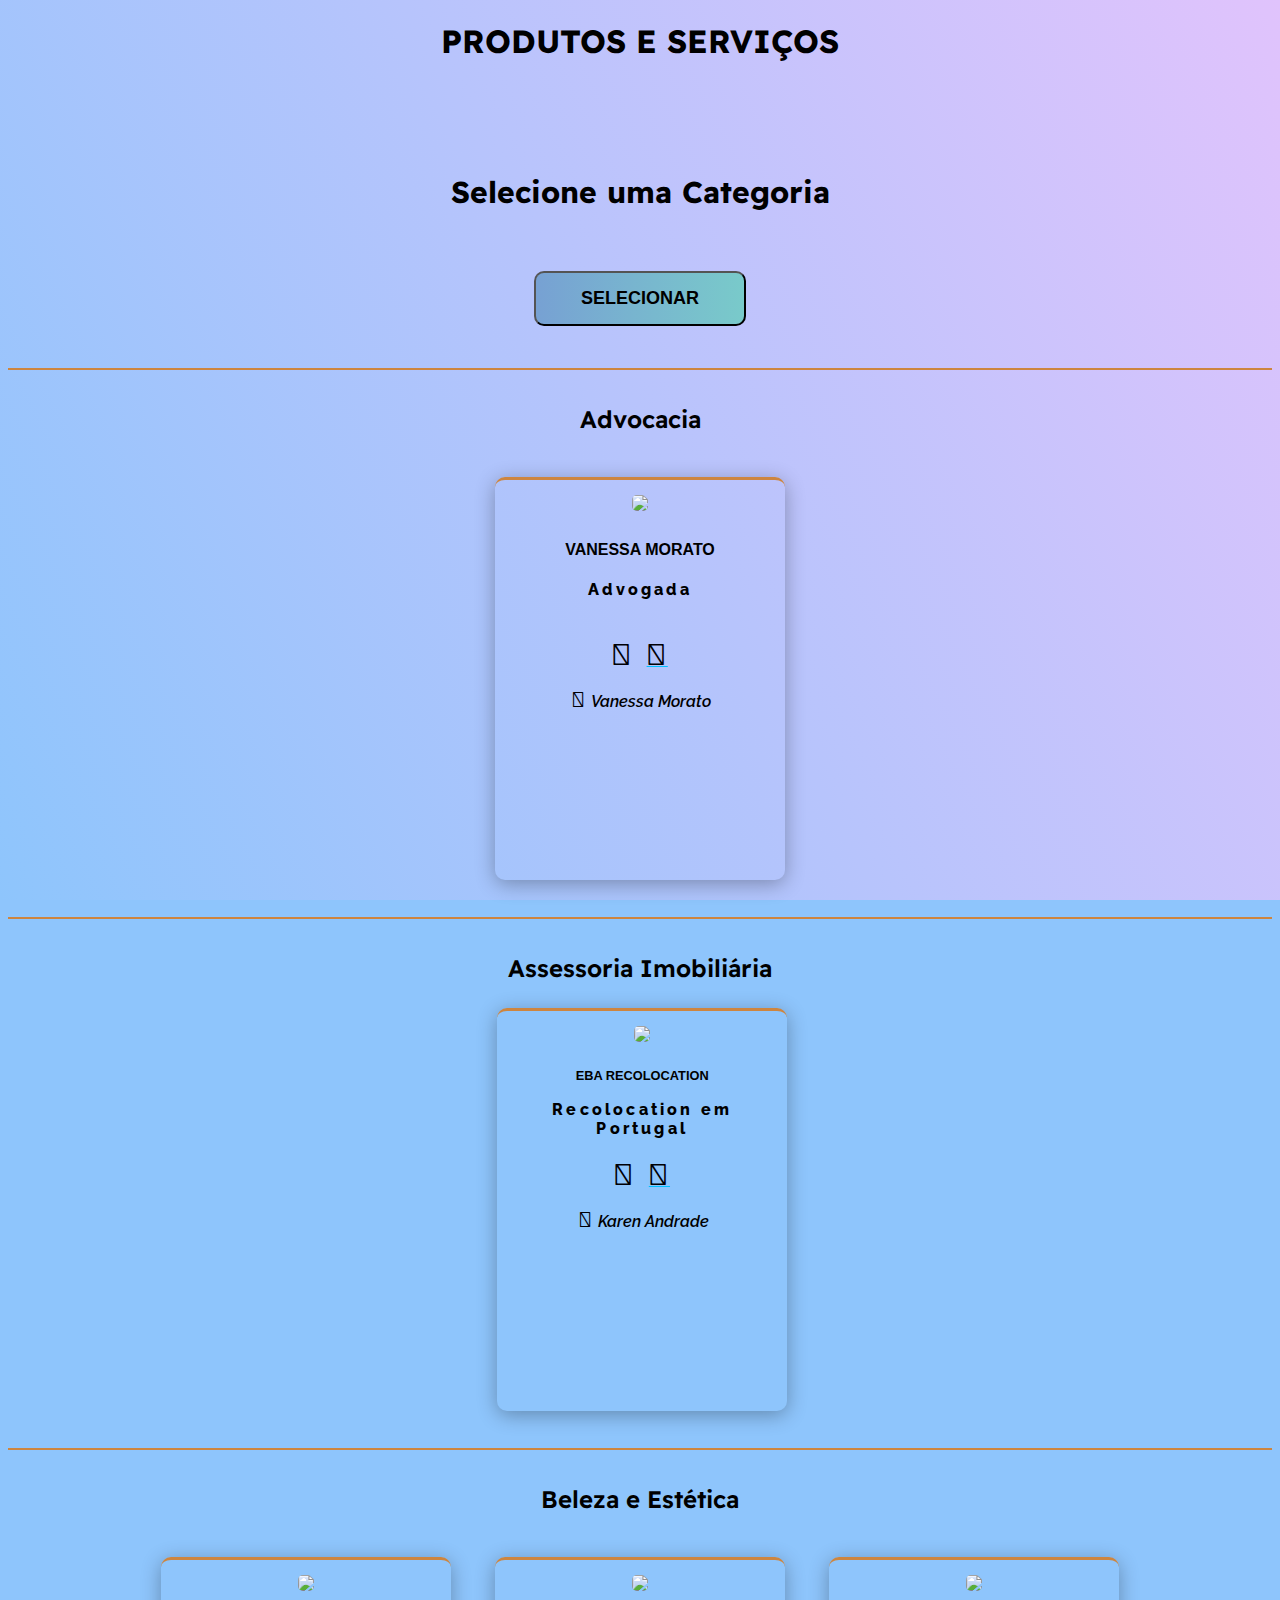
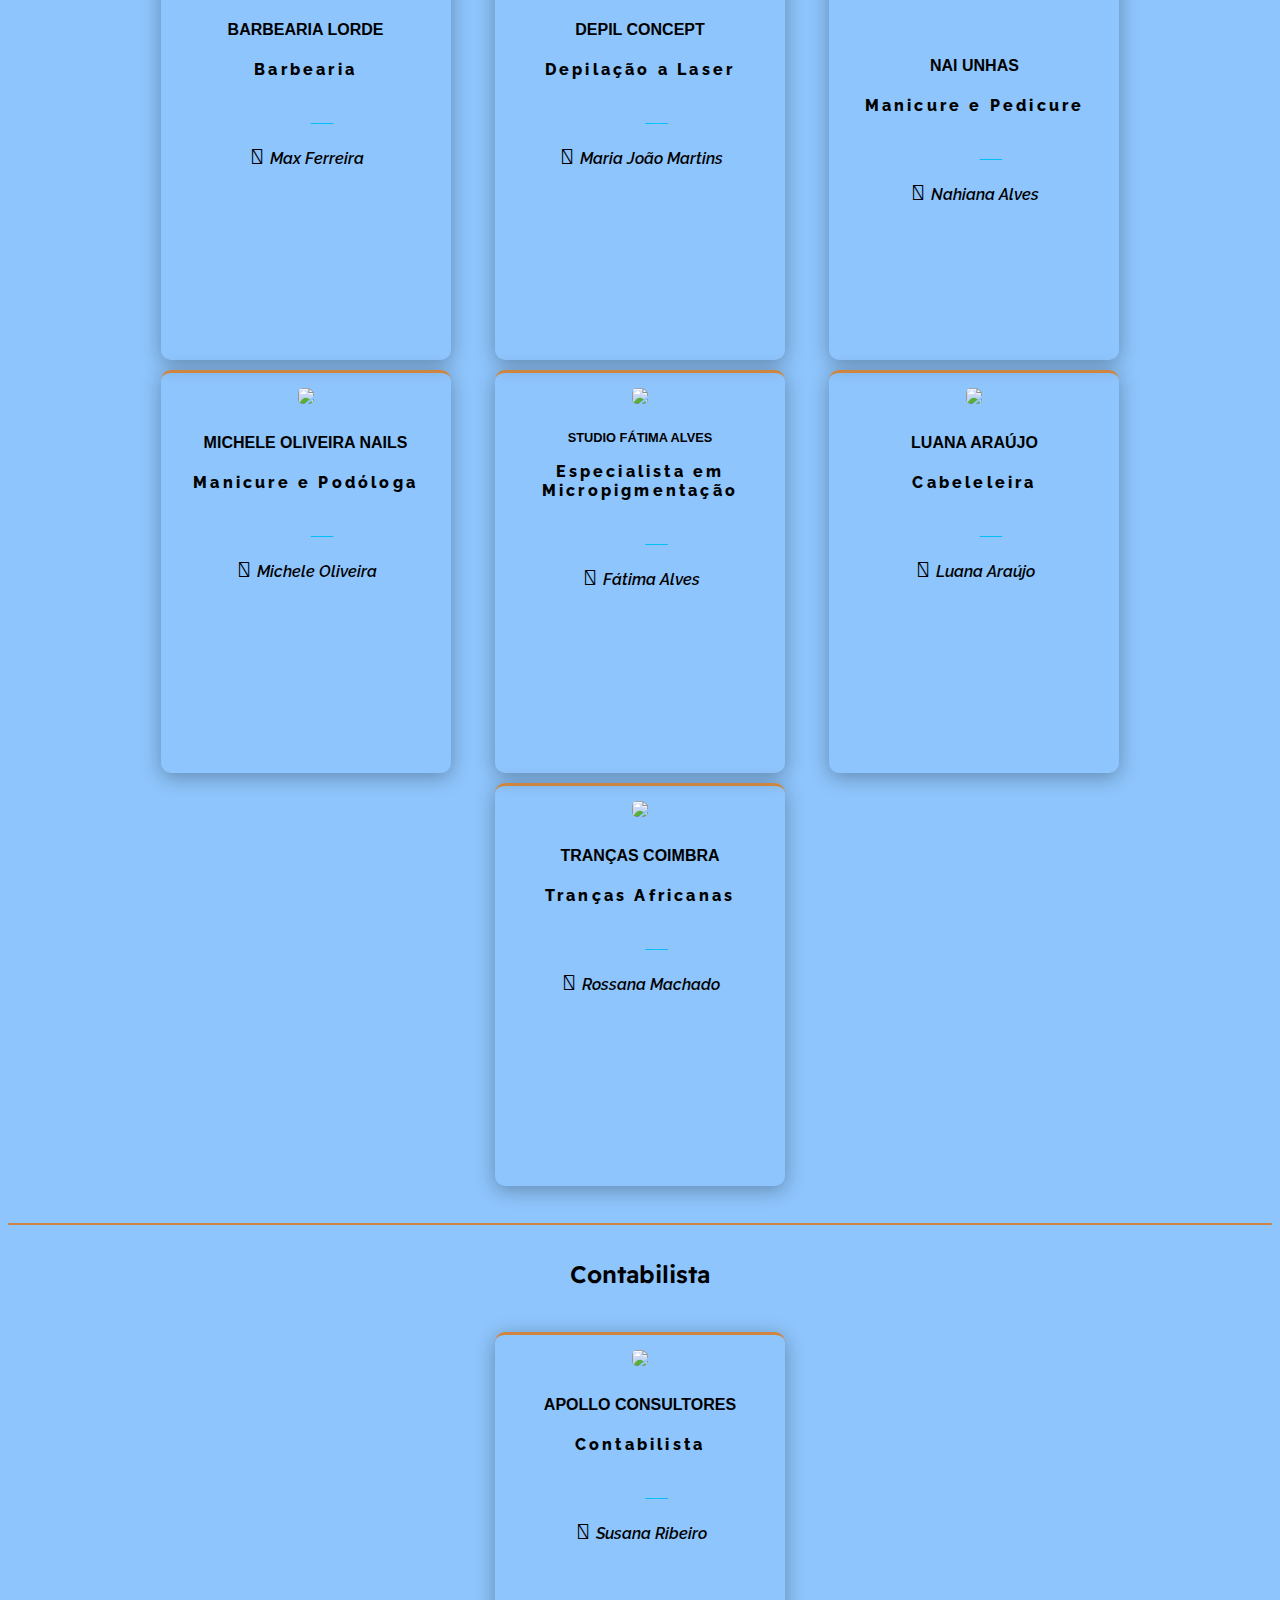
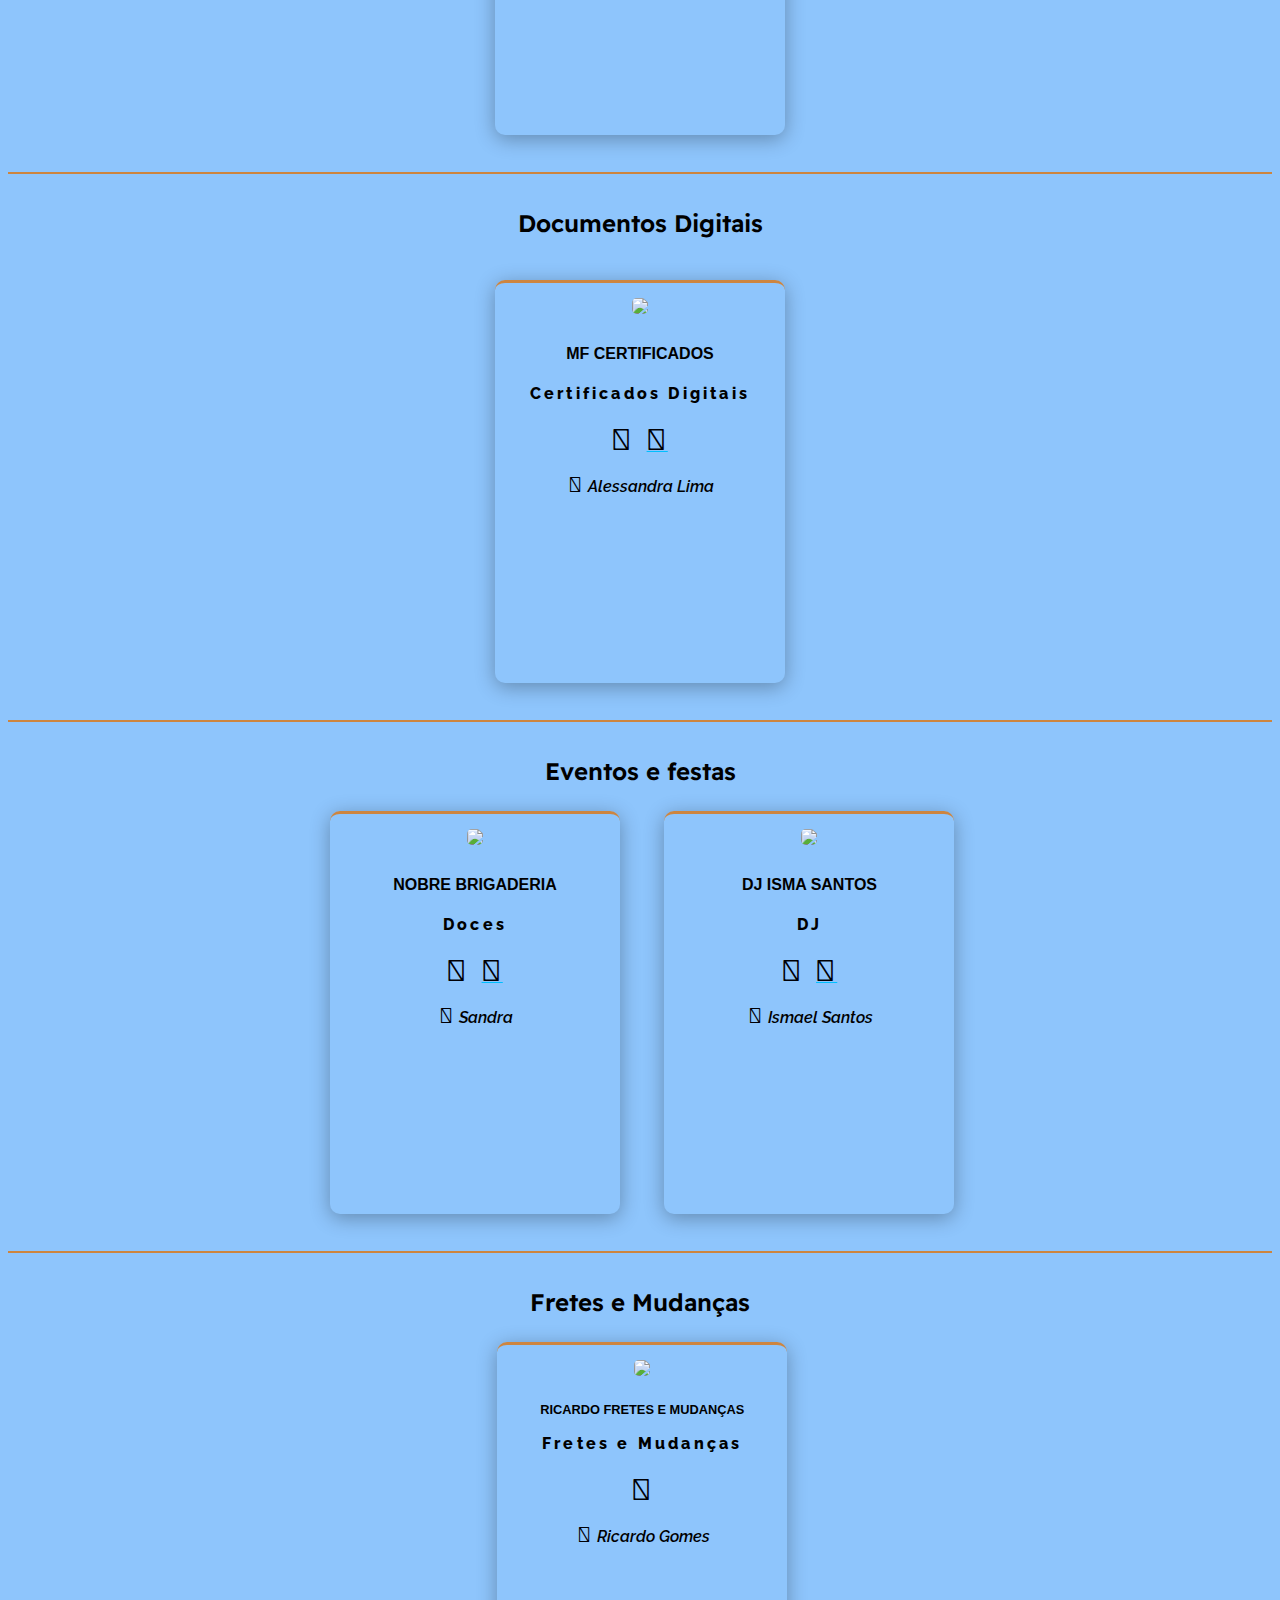
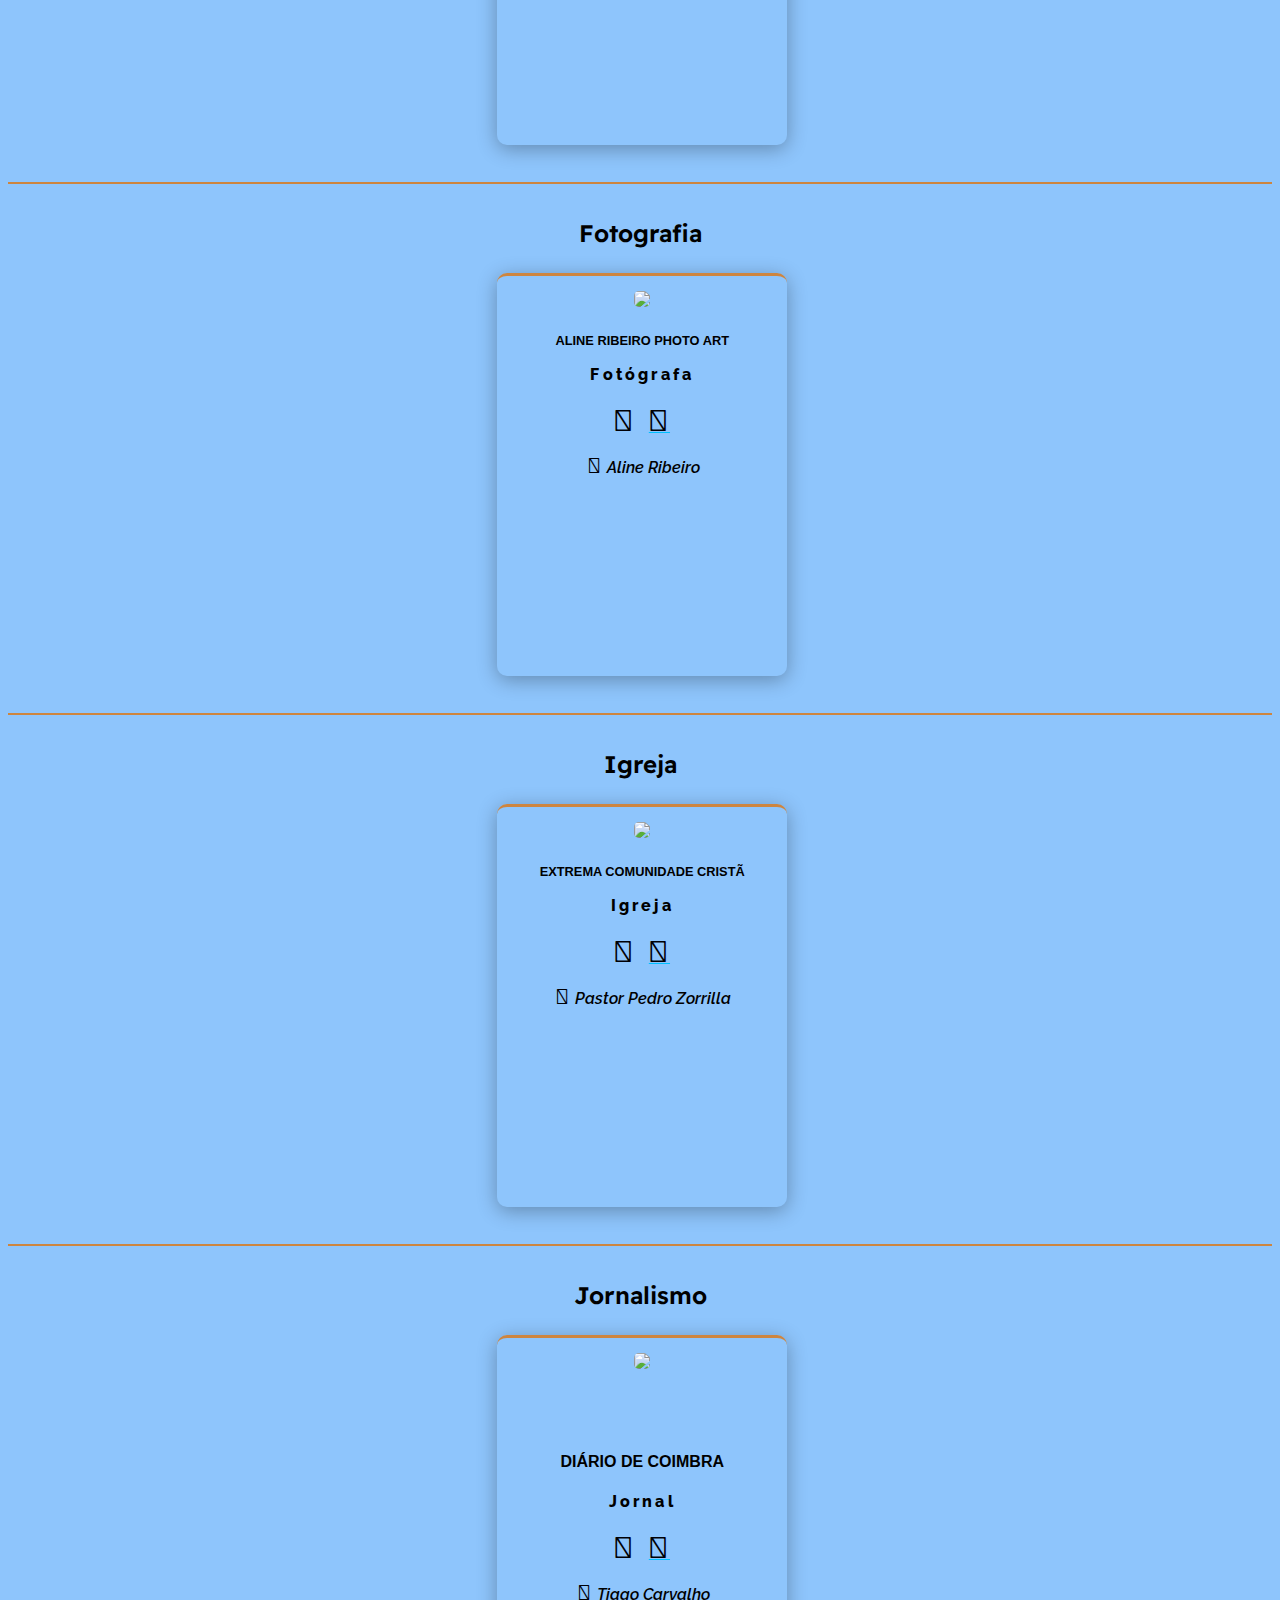
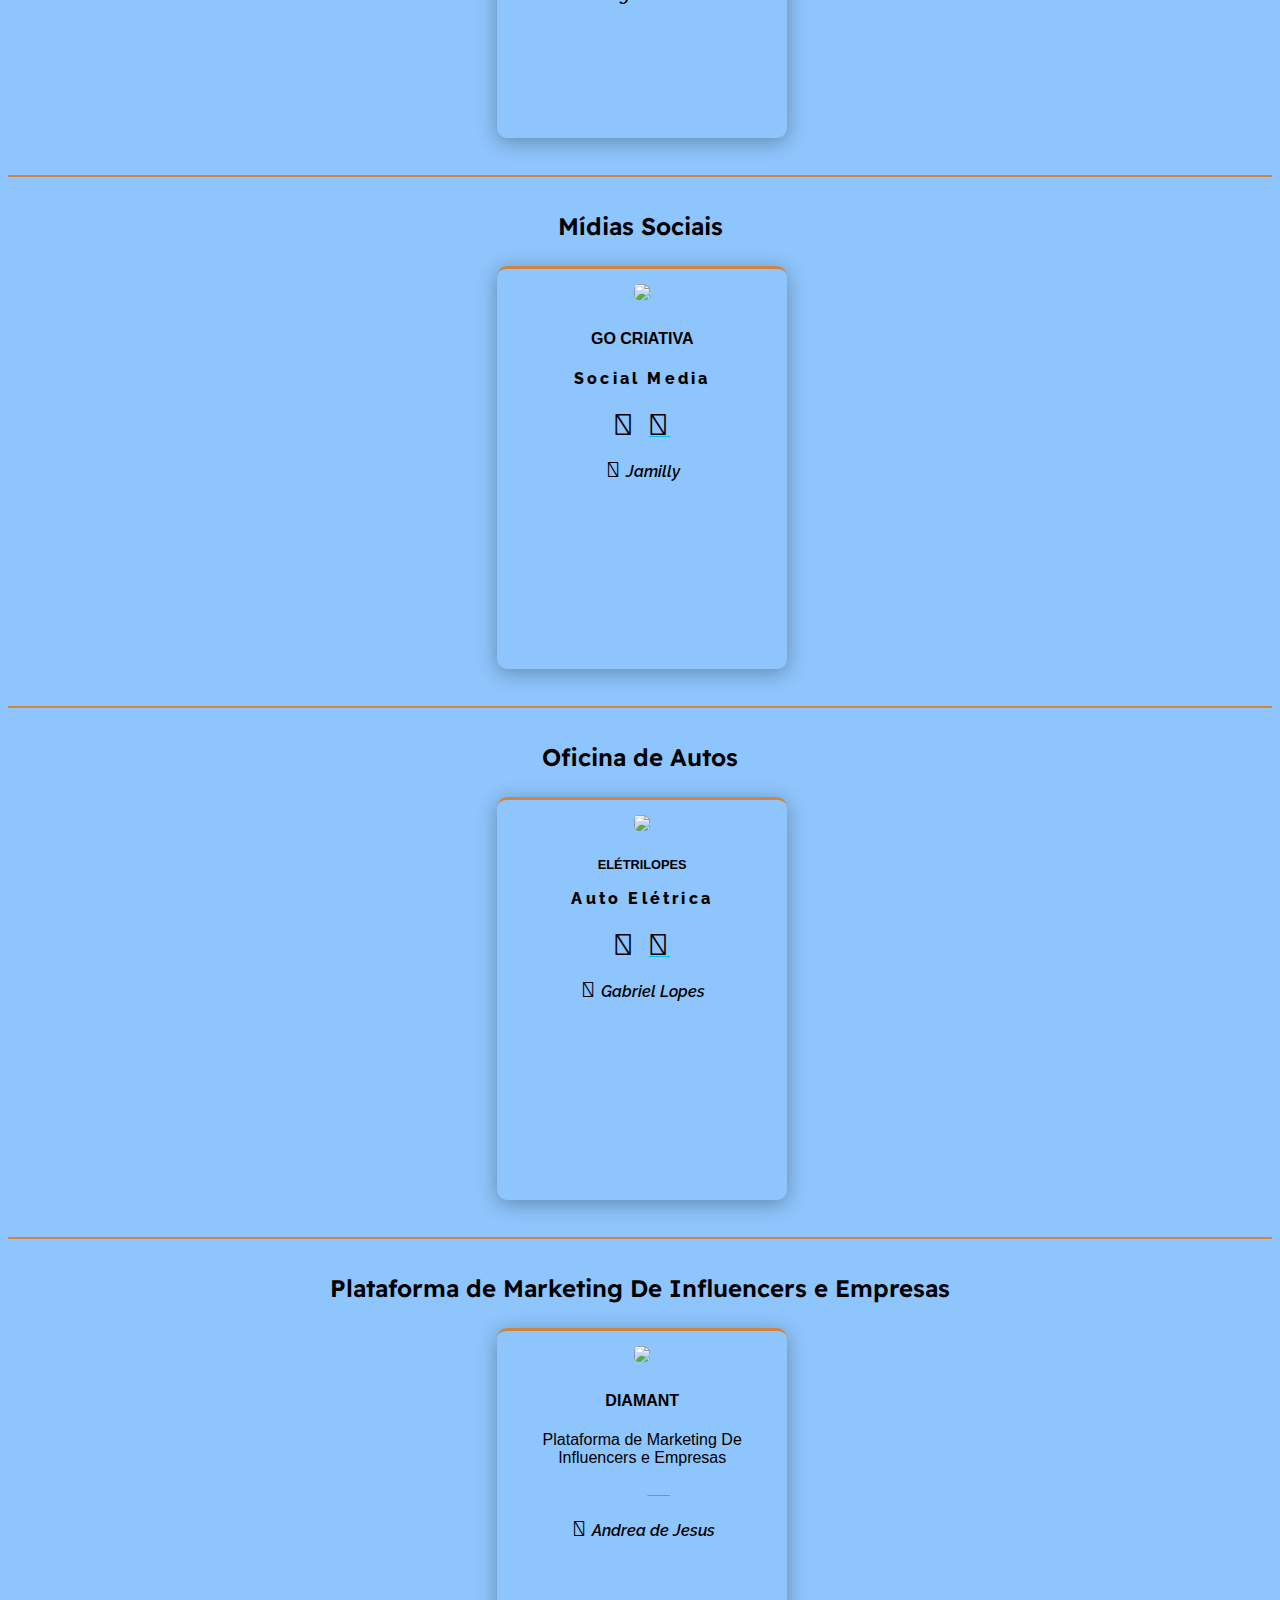
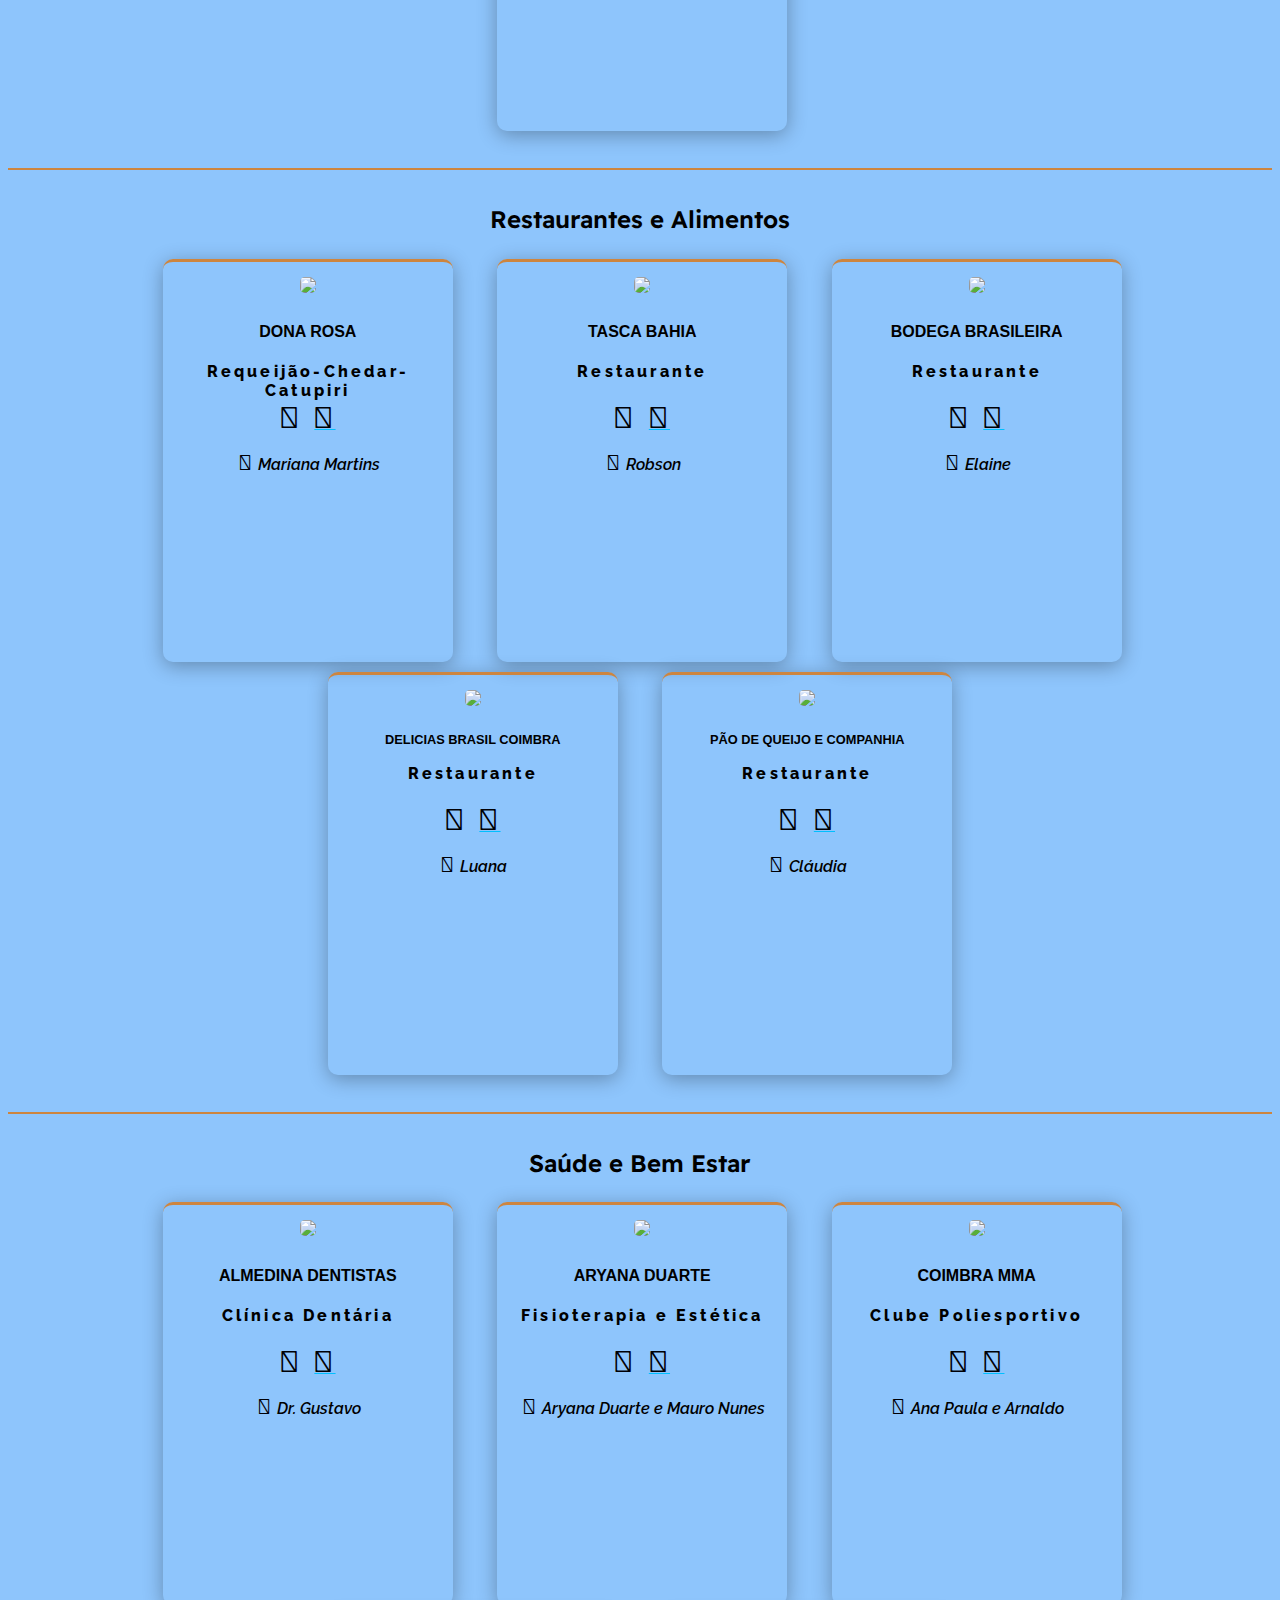
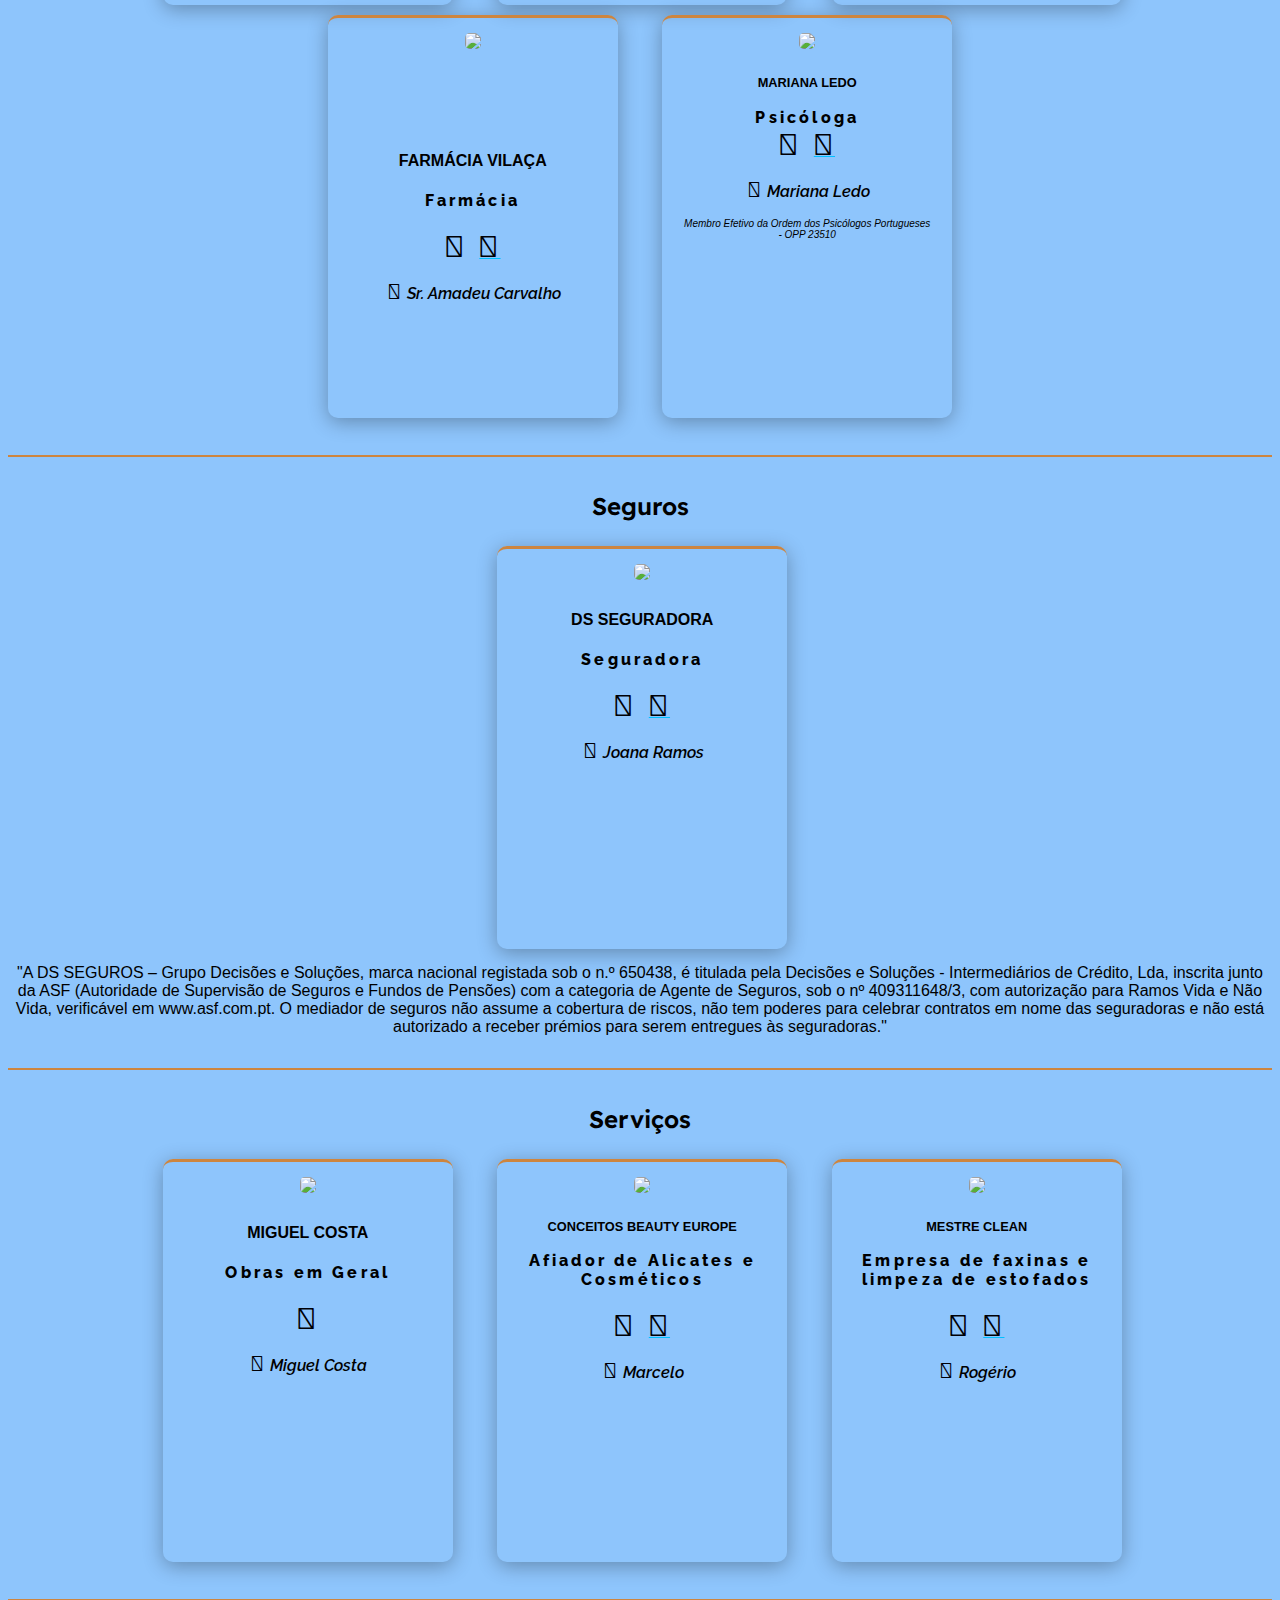
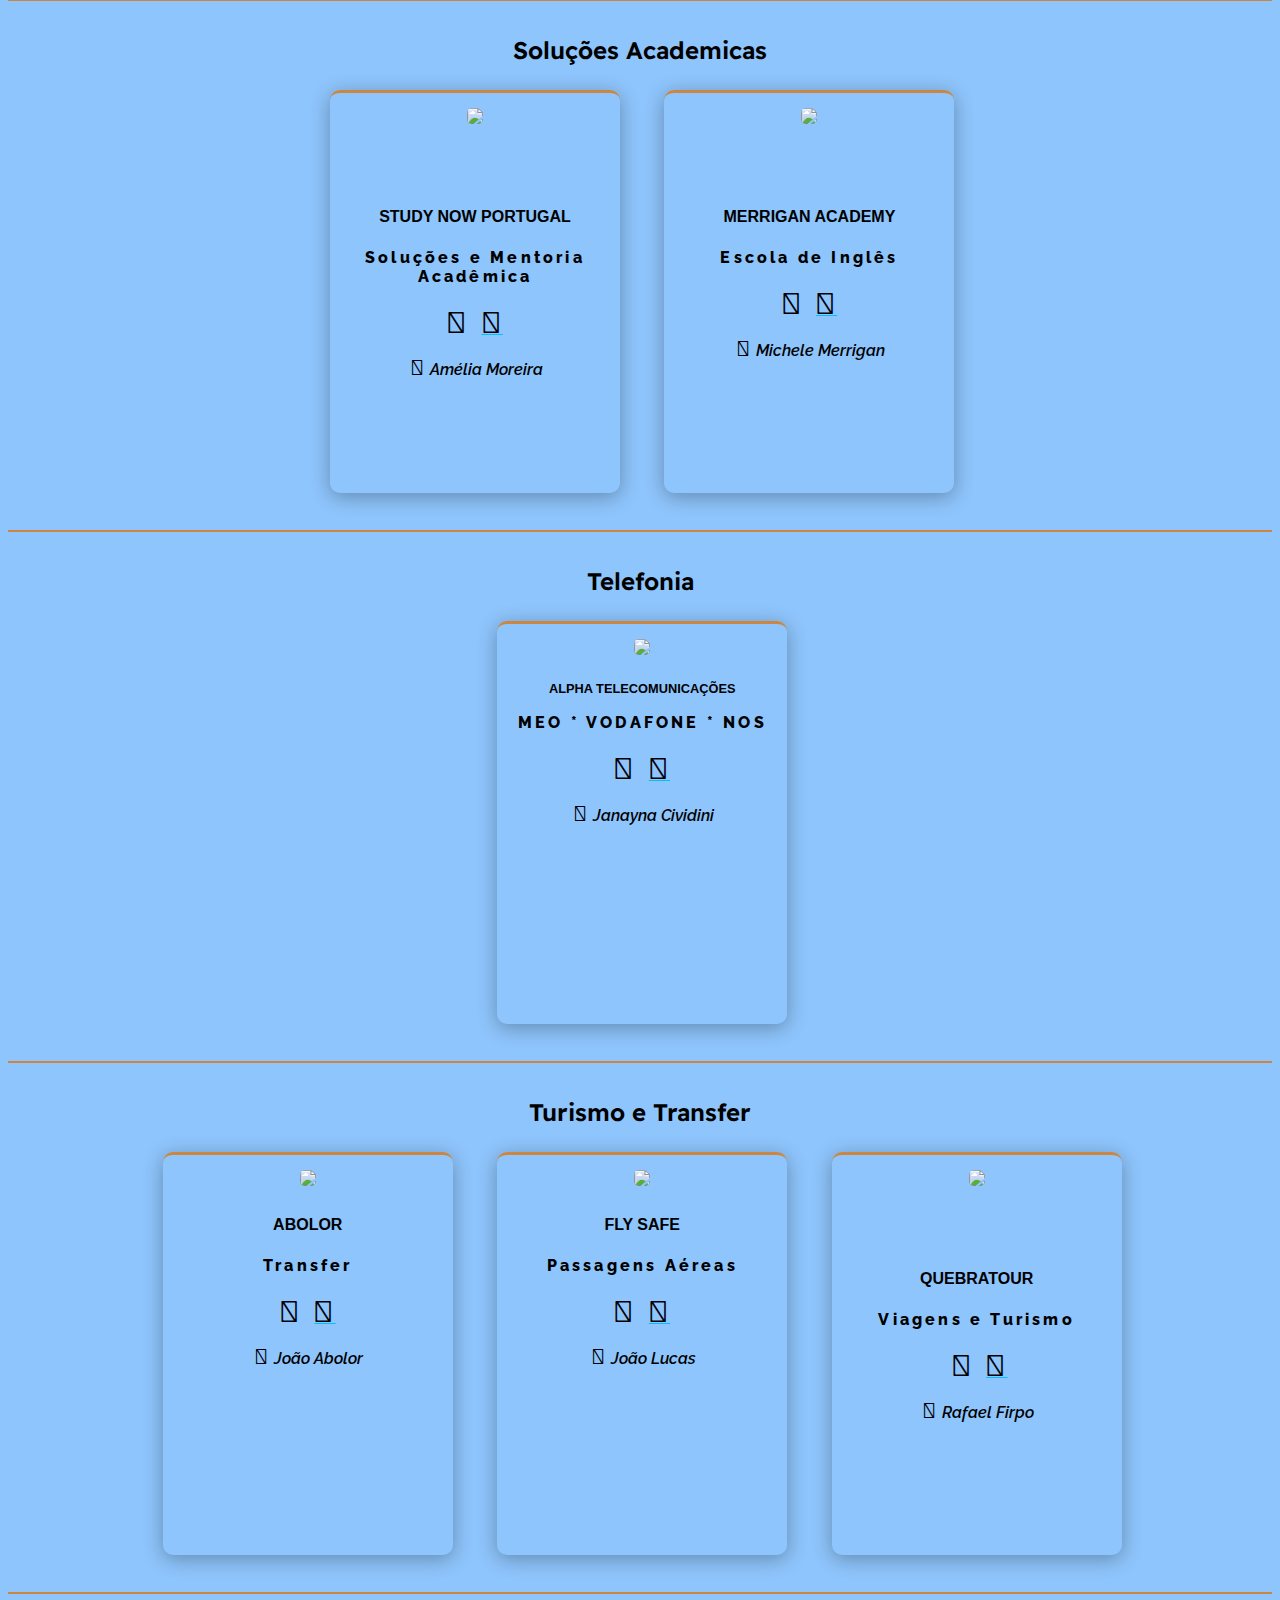
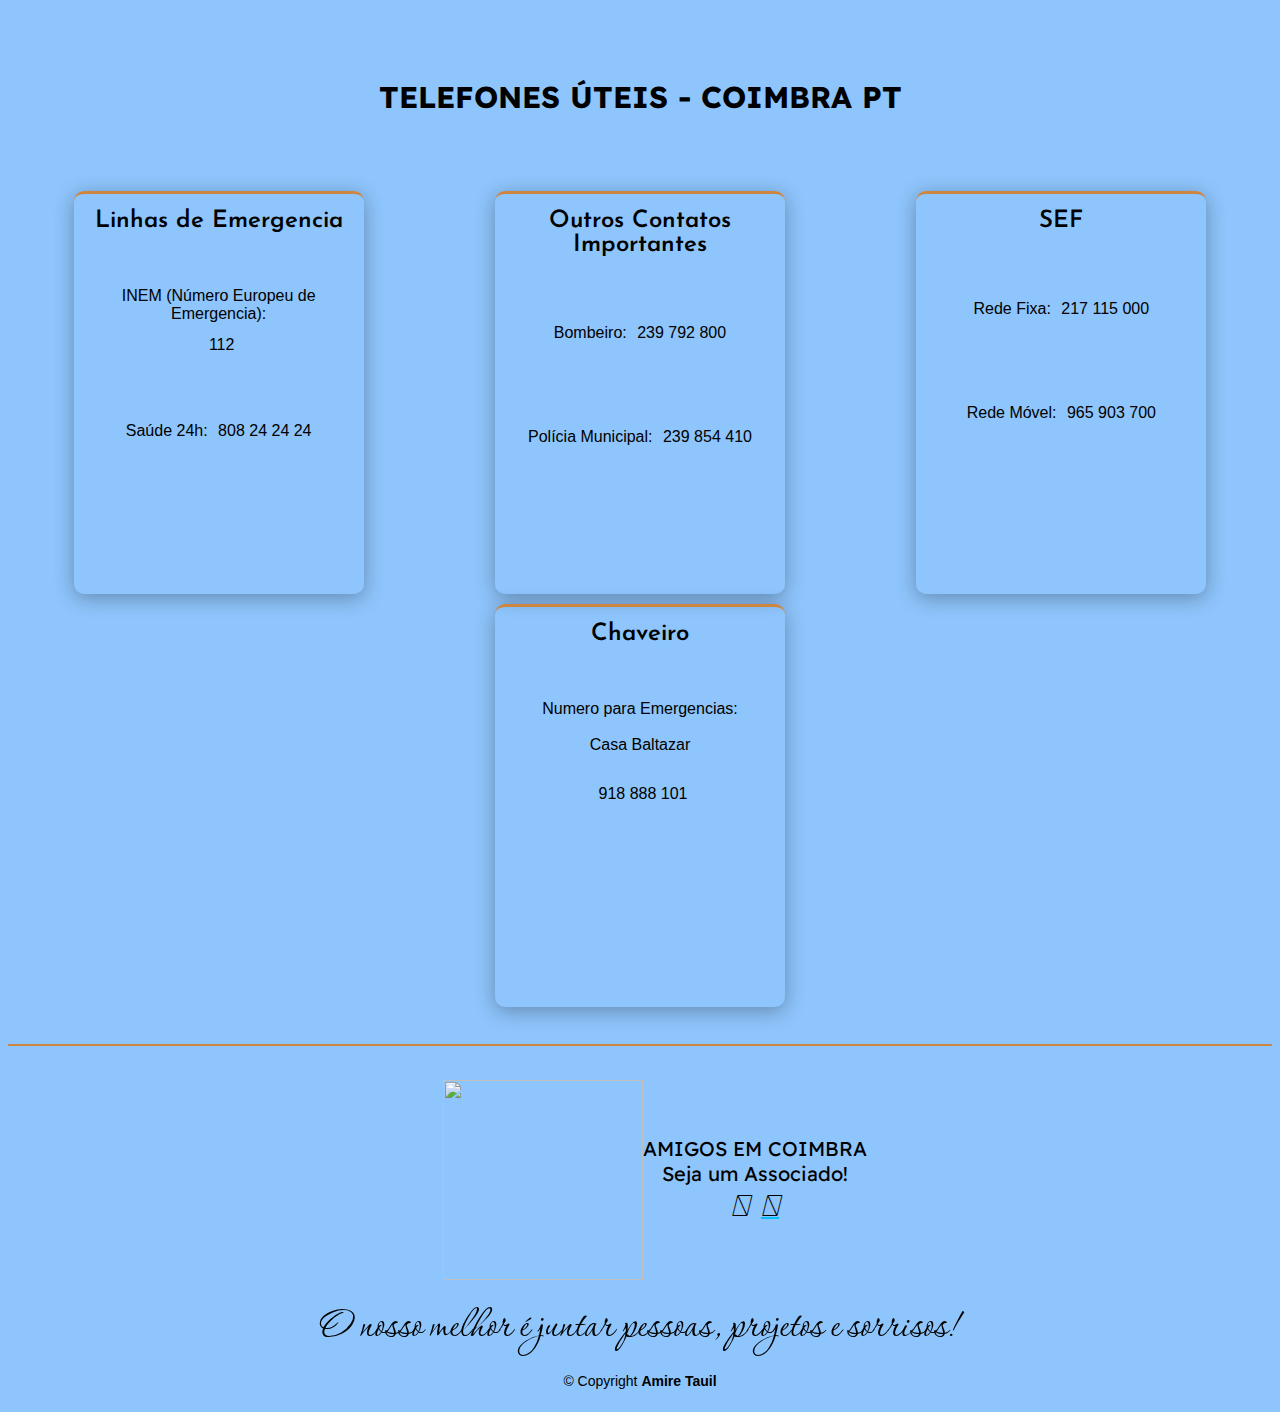
==== commit 79d6e1b7: "Add files via upload" ====
--- a/amigos de coimbra/index.html
+++ b/amigos de coimbra/index.html
@@ -20,6 +20,18 @@
         href="https://fonts.googleapis.com/css2?family=Corinthia:wght@700&family=Montagu+Slab&family=Readex+Pro:wght@200;400&display=swap"
         rel="stylesheet">
     <link href="fontawesome/css/all.css" rel="stylesheet">
+
+    <!--load all Font Awesome styles -->
+    <link href="/your-path-to-fontawesome/css/all.css" rel="stylesheet">
+    <link href="/your-path-to-fontawesome/css/fontawesome.css" rel="stylesheet">
+    <link href="/your-path-to-fontawesome/css/brands.css" rel="stylesheet">
+    <link href="/your-path-to-fontawesome/css/solid.css" rel="stylesheet">
+
+
+    <script src="https://unpkg.com/scrollreveal"></script>
+    <script>
+        ScrollReveal({ duration: 500 })
+    </script>
     <script src="https://kit.fontawesome.com/a9c1b15f79.js" crossorigin="anonymous"></script>
 
 
@@ -35,36 +47,11 @@
     </header>
 
 
+
     <div class="titulo" id="inicio">Selecione uma Categoria</div>
 
 
 
-    <!-- <div class="nav">
-            <nav id="menu">
-                <ul>
-                    <li><a class="navegacao" href="#amd" style="text-decoration:none">Agencia Marketing Digital</a></li>
-                    <li><a class="navegacao" href="#be" style="text-decoration:none">Beleza e Estética</a></li>
-                    <li><a class="navegacao" href="#cc" style="text-decoration:none">Consultoria de Crédito</a></li>
-                    <li><a class="navegacao" href="#dd" style="text-decoration:none">Documentos Digitais</a></li>
-                    <li><a class="navegacao" href="#ef" style="text-decoration:none">Eventos e festas</a></li>
-                    <li><a class="navegacao" href="#fm" style="text-decoration:none">Fretes e Mudanças</a></li>
-             
-                    <li><a class="navegacao" href="#foto" style="text-decoration:none">Fotografia</a></li>
-                    <li><a class="navegacao" href="#igre" style="text-decoration:none">Igreja</a></li>
-                    <li><a class="navegacao" href="#imo" style="text-decoration:none">Imoveis</a></li>
-                    <li><a class="navegacao" href="#jn" style="text-decoration:none">Jornalismo</a></li>
-                    <li><a class="navegacao" href="#oa" style="text-decoration:none">Oficina de Autos</a></li>
-                    <li><a class="navegacao" href="#ra" style="text-decoration:none">Restaurantes e Alimentos</a></li>
-           
-                    <li><a class="navegacao" href="#sbe" style="text-decoration:none">Saúde e Bem Estar</a></li>
-                    <li><a class="navegacao" href="#seg" style="text-decoration:none">Seguros</a></li>
-                    <li><a class="navegacao" href="#sd" style="text-decoration:none">Serviços Domésticos</a></li>
-                    <li><a class="navegacao" href="#sa" style="text-decoration:none">Soliuções Academicas</a></li>
-                    <li><a class="navegacao" href="#tel" style="text-decoration:none">Telefonia</a></li>
-                    <li><a class="navegacao" href="#tt" style="text-decoration:none">Turismo e Transfer</a></li>
-                </ul>
-            </nav>
-        </div>-->
 
     <div class="meio">
 
@@ -73,48 +60,50 @@
             <button class="btn-grad">Selecionar</button>
             <div class="dropdown-content">
                 <a class="navegacao" href="#ad" style="text-decoration:none">Advocacia</a>
-                <a class="navegacao" href="#amd" style="text-decoration:none">Agência Marketing Digital</a>
+                <!-- <a class="navegacao" href="#amd" style="text-decoration:none">Agência Marketing Digital</a> -->
                 <a class="navegacao" href="#acessoria" style="text-decoration:none">Assessoria Imobiliária</a>
-                <a class="navegacao" href="#av" style="text-decoration:none">Assistente Virtual</a>
+                <!-- <a class="navegacao" href="#av" style="text-decoration:none">Assistente Virtual</a> -->
                 <a class="navegacao" href="#be" style="text-decoration:none">Beleza e Estética</a>
+                <a class="navegacao" href="#contabilista" style="text-decoration:none">Contabilista</a>
                 <!-- <a class="navegacao" href="#cc" style="text-decoration:none">Consultoria de Crédito</a> -->
                 <a class="navegacao" href="#dd" style="text-decoration:none">Documentos Digitais</a>
                 <a class="navegacao" href="#ef" style="text-decoration:none">Eventos e Festas</a>
-                <a class="navegacao" href="#ft" style="text-decoration:none">Faz Tudo</a>
+
                 <a class="navegacao" href="#fm" style="text-decoration:none">Fretes e Mudanças</a>
                 <a class="navegacao" href="#foto" style="text-decoration:none">Fotografia</a>
                 <a class="navegacao" href="#igre" style="text-decoration:none">Igreja</a>
                 <!--<a class="navegacao" href="#imo" style="text-decoration:none">Imóveis</a>-->
                 <a class="navegacao" href="#jn" style="text-decoration:none">Jornalismo</a>
+                <!-- <a class="navegacao" href="#lojas" style="text-decoration:none">Lojas</a> -->
+                <a class="navegacao" href="#midias" style="text-decoration:none">Mídias Sociais</a>
+                <!-- <a class="navegacao" href="#lavandaria" style="text-decoration:none">Lavandaria</a> -->
                 <a class="navegacao" href="#oa" style="text-decoration:none">Oficina de Autos</a>
                 <a class="navegacao" href="#ra" style="text-decoration:none">Restaurantes e Alimentos</a>
                 <a class="navegacao" href="#sbe" style="text-decoration:none">Saúde e Bem Estar</a>
                 <a class="navegacao" href="#seg" style="text-decoration:none">Seguros</a>
+                <a class="navegacao" href="#sv" style="text-decoration:none">Serviços</a>
                 <a class="navegacao" href="#sd" style="text-decoration:none">Serviços Domésticos</a>
                 <a class="navegacao" href="#sa" style="text-decoration:none">Soluções Académicas</a>
+                <a class="navegacao" href="#pmi" style="text-decoration:none">Plataforma de Marketing De Influencers e
+                    Empresas</a>
                 <!--<a class="navegacao" href="#ta" style="text-decoration:none">Tecnologia de Tabaco Aquecido</a>!-->
                 <a class="navegacao" href="#tel" style="text-decoration:none">Telefonia</a>
                 <a class="navegacao" href="#tt" style="text-decoration:none">Turismo e Transfer</a>
                 <a class="navegacao" href="#tu" style="text-decoration:none">Telefones Úteis</a>
             </div>
         </div>
+
+
     </div>
 
 
+
+
     <button onclick="voltar()" id="voltar-inicio"><i class="fas fa-angle-double-up" id="setaUp"></i></button>
 
 
 
 
-
-
-
-    <!--<div class="voltar">
-
-        <a href="#inicio" style="text-decoration:none" class="start">Início</a>
-    </div>-->
-
-    
 
     <hr class="hr">
 
@@ -123,7 +112,7 @@
         <img src="/imagens referencia/" height="340" alt="">
 
 
-        <div>
+        <!--  <div>
             <div id="teste" class="curso">
                 <img src="/imagens referencia/advog.jpeg" />
                 <div class="curso-info">
@@ -140,10 +129,30 @@
                 </div>
 
             </div>
+        </div>-->
+
+        <div>
+            <div id="teste" class="curso">
+                <img src="/imagens referencia/vanessa.jpeg" />
+                <div class="curso-info">
+                    <h4 class="h4">VANESSA MORATO</h4>
+                    <p class="letras-titulo">Advogada<br><br><br>
+                        <a class="tel" href="https://wa.me/+351927697865"><i class="fab fa-whatsapp" id="zap"></i></a>
+                        <a href="https://www.instagram.com/vanessamorato.pt/" class="sites"><i class="fab fa-instagram"
+                                id="insta"></i></a>
+                    </p>
+                    <p class="letras-nome"><i class="far fa-user" id="user"></i> Vanessa Morato</p>
+
+
+
+                </div>
+
+            </div>
         </div>
+
     </div>
 
-    <hr class="hr">
+    <!-- <hr class="hr">
 
     <div class="tamanho">
         <h2 id="amd" class="menus">Agência Marketing Digital</h2>
@@ -166,9 +175,9 @@
 
             </div>
         </div>
-    </div>
-
-    <hr class="hr">
+    </div> -->
+
+    <!-- <hr class="hr">
 
     <div class="tamanho">
         <h2 id="av" class="menus">Assistente Virtual</h2>
@@ -183,7 +192,7 @@
                     <p class="letras-titulo">Assistente Virtual<br><br>
                         <a class="tel" href="https://wa.me/+351910894825"><i class="fab fa-whatsapp" id="zap"></i></a>
                         <a href="https://www.instagram.com/smarttva.eu/" class="sites"><i class="fab fa-instagram"
-                            id="insta"></i></a>
+                                id="insta"></i></a>
                     </p>
                     <p class="letras-nome"><i class="far fa-user" id="user"></i> Nayara Louise</p>
 
@@ -193,7 +202,7 @@
 
             </div>
         </div>
-    </div>
+    </div> -->
 
     <hr class="hr">
 
@@ -202,23 +211,23 @@
         <img src="/imagens referencia/" height="340" alt="">
 
 
-        
-            <div id="teste" class="curso">
-                <img src="/imagens referencia/claudia_pacheco.jpeg" />
-                <div class="curso-info">
-                    <h4 class="h4_G">CLAUDIA PACHECO</h4>
-                    <p class="letras-titulo">Consultora Imobiliária<br><br>
-                        <a class="tel" href="https://wa.me/+351962840843"><i class="fab fa-whatsapp" id="zap"></i></a>
-                        
-                    </p>
-                    <p class="letras-nome"><i class="far fa-user" id="user"></i> Claudia Pacheco</p>
-
-
-
-                </div>
-
-            </div>
-        
+
+        <!-- <div id="teste" class="curso">
+            <img src="/imagens referencia/claudia_pacheco.jpeg" />
+            <div class="curso-info">
+                <h4 class="h4_G">CLAUDIA PACHECO</h4>
+                <p class="letras-titulo">Consultora Imobiliária<br><br>
+                    <a class="tel" href="https://wa.me/+351962840843"><i class="fab fa-whatsapp" id="zap"></i></a>
+
+                </p>
+                <p class="letras-nome"><i class="far fa-user" id="user"></i> Claudia Pacheco</p>
+
+
+
+            </div>
+
+        </div> -->
+
 
         <div id="teste" class="curso">
             <img src="/imagens referencia/eba.jpeg" />
@@ -297,7 +306,7 @@
                 </div>
             </div>
 
-            <div id="teste" class="curso">
+            <!-- <div id="teste" class="curso">
                 <img src="/imagens referencia/studio_t.jpg" />
                 <div class="curso-info">
                     <h4 class="h4">STUDIO T</h4>
@@ -311,7 +320,60 @@
                     <p class="letras-nome"><i class="far fa-user" id="user"></i> Tammy e Tatiane</p>
 
                 </div>
-            </div>
+            </div> -->
+
+            <!-- <div id="teste" class="curso">
+                <img src="/imagens referencia/menina_de_laco.jpeg" />
+                <div class="curso-info">
+                    <h4 class="h4_G">MENINA COM LAÇO</h4>
+                    <p class="letras-titulo">Laços e Tiaras Artesanal<br>
+                    <p class="letras">
+                        <a class="tel" href="https://wa.me/+351910260104"><i class="fab fa-whatsapp" id="zap"></i></a>
+                        <a href="https://www.instagram.com/meninacomlaco.pt/" class="sites"><i class="fab fa-instagram"
+                                id="insta"></i></a>
+                    </p>
+                    </p>
+                    <p class="letras-nome"><i class="far fa-user" id="user"></i> Silene</p>
+
+                </div>
+            </div> -->
+
+            <div id="teste" class="curso">
+                <img src="/imagens referencia/michelle_unhas.jpeg" /><br>
+                <div class="curso-info">
+                    <h4 class="h4">MICHELE OLIVEIRA NAILS</h4>
+                    <p class="letras-titulo">Manicure e Podóloga<br>
+                    <p class="letras">
+                        <a class="tel" href="https://wa.me/+351912522899"><i class="fab fa-whatsapp" id="zap"></i></a>
+                        <a href="https://www.instagram.com/nails_michele_oliveira/" class="sites"><i
+                                class="fab fa-instagram" id="insta"></i></a>
+                    </p>
+                    </p>
+
+                    <p class="letras-nome"><i class="far fa-user" id="user"></i> Michele Oliveira</p>
+
+                </div>
+            </div>
+
+            <div id="teste" class="curso">
+                <img src="/imagens referencia/fatima1.jpeg" /><br>
+                <div class="curso-info">
+                    <h4 class="h4_G">STUDIO FÁTIMA ALVES</h4>
+                    <p class="letras-titulo">Especialista em Micropigmentação<br>
+                    <p class="letras">
+                        <a class="tel" href="https://wa.me/+351967954055"><i class="fab fa-whatsapp" id="zap"></i></a>
+                        <a href="https://www.instagram.com/studiofatimaalves/" class="sites"><i class="fab fa-instagram"
+                                id="insta"></i></a>
+                    </p>
+                    </p>
+
+                    <p class="letras-nome"><i class="far fa-user" id="user"></i> Fátima Alves</p>
+
+                </div>
+            </div>
+
+
+
 
             <!-- <div id="teste" class="curso">
                 <img src="/imagens referencia/mbeleza.jpeg" />
@@ -327,6 +389,43 @@
             </div>-->
 
 
+            <div id="teste" class="curso">
+                <img src="/imagens referencia/Luana_cabelo.jpeg" />
+                <div class="curso-info">
+                    <h4 class="h4">LUANA ARAÚJO</h4>
+                    <p class="letras-titulo">Cabeleleira</p>
+
+                    <p class="letras">
+                        <a class="tel" href="https://wa.me/+351935125249"><i class="fab fa-whatsapp" id="zap"></i></a>
+                        <a href="https://www.instagram.com/luaraujoestetica/" class="sites"><i class="fab fa-instagram"
+                                id="insta"></i></a>
+
+                    </p>
+                    <p class="letras-nome"><i class="far fa-user" id="user"></i> Luana Araújo</p>
+
+
+                </div>
+            </div>
+
+            <div id="teste" class="curso">
+                <img src="/imagens referencia/trancas_africanas.jpeg" />
+                <div class="curso-info">
+                    <h4 class="h4">TRANÇAS COIMBRA</h4>
+                    <p class="letras-titulo">Tranças Africanas</p>
+
+                    <p class="letras">
+                        <a class="tel" href="https://wa.me/+351935321854"><i class="fab fa-whatsapp" id="zap"></i></a>
+                        <a href="https://www.instagram.com/trancas__coimbra/" class="sites"><i class="fab fa-instagram"
+                                id="insta"></i></a>
+
+                    </p>
+                    <p class="letras-nome"><i class="far fa-user" id="user"></i> Rossana Machado</p>
+
+
+                </div>
+            </div>
+
+
 
         </div>
     </div>
@@ -360,42 +459,69 @@
     <hr class="hr">-->
 
     <div class="tamanho">
-        <h2 id="dd" class="menus">Documentos Digitais</h2>
-
+        <h2 id="contabilista" class="menus">Contabilista</h2>
         <img src="/imagens referencia/" height="340" alt="">
 
 
         <div>
             <div id="teste" class="curso">
-                <img src="/imagens referencia/MF certificados Logo.png" />
-                <div class="curso-info">
-                    <h4 class="h4">MF CERTIFICADOS</h4>
-                    <p class="letras-titulo">Certificados Digitais<br><br>
-                        <a class="tel" href="https://wa.me/+351913003761"><i class="fab fa-whatsapp" id="zap"></i></a>
-                        <a href="https://website.mfcertificados.com/coimbra" class="sites"><i class="fas fa-link"
-                                id="link"></i></a>
-
-                    </p>
-
-                    <p class="letras-nome"><i class="far fa-user" id="user"></i> Alessandra Lima</p>
-
-                </div>
-
-            </div>
-        </div>
-
-
-    </div>
-
-    <hr class="hr">
-    <div class="tamanho">
-        <h2 id="ef" class="menus">Eventos e festas</h2>
-
-        <img src="/imagens referencia/" height="340" alt="">
-
-
-
-        <!--  <div id="teste" class="curso">
+                <img src="/imagens referencia/Apollo.jpeg" />
+                <div class="curso-info">
+                    <h4 class="h4">APOLLO CONSULTORES</h4>
+                    <p class="letras-titulo">Contabilista</p>
+
+                    <p class="letras">
+                        <a class="tel" href="https://wa.me/+351963685042"><i class="fab fa-whatsapp" id="zap"></i></a>
+                        <a href="https://www.instagram.com/apolo.consultores/" class="sites"><i class="fab fa-instagram"
+                                id="insta"></i></a>
+
+                    </p>
+                    <p class="letras-nome"><i class="far fa-user" id="user"></i> Susana Ribeiro</p>
+
+
+                </div>
+            </div>
+
+            <hr class="hr">
+
+            <div class="tamanho">
+                <h2 id="dd" class="menus">Documentos Digitais</h2>
+
+                <img src="/imagens referencia/" height="340" alt="">
+
+
+                <div>
+                    <div id="teste" class="curso">
+                        <img src="/imagens referencia/MF certificados Logo.png" />
+                        <div class="curso-info">
+                            <h4 class="h4">MF CERTIFICADOS</h4>
+                            <p class="letras-titulo">Certificados Digitais<br><br>
+                                <a class="tel" href="https://wa.me/+351913003761"><i class="fab fa-whatsapp"
+                                        id="zap"></i></a>
+                                <a href="https://website.mfcertificados.com/coimbra" class="sites"><i
+                                        class="fas fa-link" id="link"></i></a>
+
+                            </p>
+
+                            <p class="letras-nome"><i class="far fa-user" id="user"></i> Alessandra Lima</p>
+
+                        </div>
+
+                    </div>
+                </div>
+
+
+            </div>
+
+            <hr class="hr">
+            <div class="tamanho">
+                <h2 id="ef" class="menus">Eventos e festas</h2>
+
+                <img src="/imagens referencia/" height="340" alt="">
+
+
+
+                <!--  <div id="teste" class="curso">
             <img src="/imagens referencia/As arteiras Logo.png" />
             <div class="curso-info">
                 <h4 class="h4">AS ARTEIRAS</h4>
@@ -414,26 +540,59 @@
 
 
 
-        <div id="teste" class="curso">
-            <img src="/imagens referencia/Brigadelícia logo.png" />
-            <div class="curso-info">
-                <h4 class="h4">BRIGADELÍCIA</h4>
-                <p class="letras-titulo">Doces Gourmet<br><br>
-                    <a class="tel" href="https://wa.me/+351910687780"><i class="fab fa-whatsapp" id="zap"></i></a>
-                    <a href="https://www.instagram.com/brigadelicia.pt/" class="sites"><i class="fab fa-instagram"
-                            id="insta"></i></a>
-
-                </p>
-
-                <p class="letras-nome"><i class="far fa-user" id="user"></i> Nathalie e Gustavo</p>
-
-            </div>
-
-        </div>
-
-
-
-        <!--  <div id="teste" class="curso">
+                <!-- <div id="teste" class="curso">
+                    <img src="/imagens referencia/Brigadelícia logo.png" />
+                    <div class="curso-info">
+                        <h4 class="h4">BRIGADELÍCIA</h4>
+                        <p class="letras-titulo">Doces Gourmet<br><br>
+                            <a class="tel" href="https://wa.me/+351910687780"><i class="fab fa-whatsapp"
+                                    id="zap"></i></a>
+                            <a href="https://www.instagram.com/brigadelicia.pt/" class="sites"><i
+                                    class="fab fa-instagram" id="insta"></i></a>
+
+                        </p>
+
+                        <p class="letras-nome"><i class="far fa-user" id="user"></i> Nathalie e Gustavo</p>
+
+                    </div>
+
+                </div> -->
+
+                <div id="teste" class="curso">
+                    <img src="/imagens referencia/brigadeiro.jpeg" />
+                    <div class="curso-info">
+                        <h4 class="h4">NOBRE BRIGADERIA</h4>
+                        <p class="letras-titulo">Doces<br><br>
+                            <a class="tel" href="https://wa.me/+351962880198"><i class="fab fa-whatsapp"
+                                    id="zap"></i></a>
+                            <a href="https://www.instagram.com/nobrebrigaderia/" class="sites"><i
+                                    class="fab fa-instagram" id="insta"></i></a>
+                        </p>
+
+                        <p class="letras-nome"><i class="far fa-user" id="user"></i> Sandra</p>
+                    </div>
+
+                </div>
+
+                <div id="teste" class="curso">
+                    <img src="/imagens referencia/dj.jpeg" />
+                    <div class="curso-info">
+                        <h4 class="h4">DJ ISMA SANTOS</h4>
+                        <p class="letras-titulo">DJ<br><br>
+                            <a class="tel" href="https://wa.me/+351963044772"><i class="fab fa-whatsapp"
+                                    id="zap"></i></a>
+                            <a href="https://www.instagram.com/ismasantosdj/" class="sites"><i class="fab fa-instagram"
+                                    id="insta"></i></a>
+                        </p>
+
+                        <p class="letras-nome"><i class="far fa-user" id="user"></i> Ismael Santos</p>
+                    </div>
+
+                </div>
+
+
+
+                <!--  <div id="teste" class="curso">
             <img src="/imagens referencia/Declame Store logo.png" />
             <div class="curso-info">
                 <h4 class="h4">DECLAME STORE</h4>
@@ -452,7 +611,7 @@
 
 
 
-        <!-- <div id="teste" class="curso">
+                <!-- <div id="teste" class="curso">
             <img src="/imagens referencia/nubia novo.jpeg" />
             <div class="curso-info">
                 <h4 class="h4">NÚBIA PESSANHA</h4>
@@ -466,120 +625,115 @@
 
         </div> -->
 
-    </div>
-
-    <hr class="hr">
-    
-    <div class="tamanho">
-        <h2 id="ft" class="menus">Faz Tudo</h2>
-
-        <img src="/imagens referencia/" height="340" alt="">
-
-
-
-        <div id="teste" class="curso">
-            <img src="/imagens referencia/miguel_costa.jpeg" />
-            <div class="curso-info">
-                <h4 class="h4">MIGUEL COSTA</h4>
-                <p class="letras-titulo">Obras em Geral<br><br>
-                    <a class="tel" href="https://wa.me/+351966268088"><i class="fab fa-whatsapp" id="zap"></i></a>
-                    
-
-                </p>
-
-                <p class="letras-nome"><i class="far fa-user" id="user"></i> Miguel Costa</p>
-
-
-            </div>
-
-        </div>
-
-    </div>
-
-    <hr class="hr">
-
-    <div class="tamanho">
-        <h2 id="fm" class="menus">Fretes e Mudanças</h2>
-
-        <img src="/imagens referencia/" height="340" alt="">
-
-
-
-        <div id="teste" class="curso">
-            <img src="/imagens referencia/Victor fretes logo nova.jpg" />
-            <div class="curso-info">
-                <h4 class="h4">VICTOR</h4>
-                <p class="letras-titulo">Fretes e Mudanças<br><br>
-                    <a class="tel" href="https://wa.me/+351963180476"><i class="fab fa-whatsapp" id="zap"></i></a>
-                    <a href="https://www.instagram.com/victorfretes.coimbra/" class="sites"><i class="fab fa-instagram"
-                            id="insta"></i></a>
-
-                </p>
-
-                <p class="letras-nome"><i class="far fa-user" id="user"></i> Victor Silva</p>
-
-
-            </div>
-
-        </div>
-
-    </div>
-
-    <hr class="hr">
-    <div class="tamanho">
-        <h2 id="foto" class="menus">Fotografia</h2>
-
-        <img src="/imagens referencia/" height="340" alt="">
-
-
-
-        <div id="teste" class="curso">
-            <img src="/imagens referencia/Aline Fotógrafa Logo" />
-            <div class="curso-info">
-                <h4 class="h4_G">ALINE RIBEIRO PHOTO ART</h4>
-                <p class="letras-titulo">Fotógrafa<br><br>
-                    <a class="tel" href="https://wa.me/+351967646510"><i class="fab fa-whatsapp" id="zap"></i></a>
-                    <a href="https://www.instagram.com/alineribeirophotoart/" class="sites"><i class="fab fa-instagram"
-                            id="insta"></i></a>
-
-                </p>
-
-                <p class="letras-nome"><i class="far fa-user" id="user"></i> Aline Ribeiro</p>
-
-            </div>
-
-        </div>
-
-    </div>
-
-    <hr class="hr">
-    <div class="tamanho">
-        <h2 id="igre" class="menus">Igreja</h2>
-
-        <img src="/imagens referencia/" height="340" alt="">
-
-
-
-        <div id="teste" class="curso">
-            <img src="/imagens referencia/Extrema Comunidade Logo.png" />
-            <div class="curso-info">
-                <h4 class="h4_G">EXTREMA COMUNIDADE CRISTÃ</h4>
-                <p class="letras-titulo">Igreja<br><br>
-                    <a class="tel" href="https://wa.me/+351962996967"><i class="fab fa-whatsapp" id="zap"></i></a>
-                    <a href="https://www.instagram.com/extrema.cc/" class="sites"><i class="fab fa-instagram"
-                            id="insta"></i></a>
-
-                </p>
-
-                <p class="letras-nome"><i class="far fa-user" id="user"></i> Pastor Pedro Zorrilla</p>
-
-            </div>
-
-        </div>
-
-    </div>
-
-   <!--  <hr class="hr">
+            </div>
+
+
+            <hr class="hr">
+
+            <div class="tamanho">
+                <h2 id="fm" class="menus">Fretes e Mudanças</h2>
+
+                <img src="/imagens referencia/" height="340" alt="">
+
+
+
+                <!-- <div id="teste" class="curso">
+                    <img src="/imagens referencia/Victor fretes logo nova.jpg" />
+                    <div class="curso-info">
+                        <h4 class="h4">VICTOR</h4>
+                        <p class="letras-titulo">Fretes e Mudanças<br><br>
+                            <a class="tel" href="https://wa.me/+351963180476"><i class="fab fa-whatsapp"
+                                    id="zap"></i></a>
+                            <a href="https://www.instagram.com/victorfretes.coimbra/" class="sites"><i
+                                    class="fab fa-instagram" id="insta"></i></a>
+
+                        </p>
+
+                        <p class="letras-nome"><i class="far fa-user" id="user"></i> Victor Silva</p>
+
+
+                    </div>
+
+                </div> -->
+
+                <div id="teste" class="curso">
+                    <img src="/imagens referencia/ricardo_fretes_2.jpeg" />
+                    <div class="curso-info">
+                        <h4 class="h4_G">RICARDO FRETES E MUDANÇAS</h4>
+                        <p class="letras-titulo">Fretes e Mudanças<br><br>
+                            <a class="tel" href="https://wa.me/+351915610838"><i class="fab fa-whatsapp"
+                                    id="zap"></i></a>
+                            <!-- <a href="https://www.instagram.com/victorfretes.coimbra/" class="sites"><i
+                                    class="fab fa-instagram" id="insta"></i></a> -->
+
+                        </p>
+
+                        <p class="letras-nome"><i class="far fa-user" id="user"></i> Ricardo Gomes</p>
+
+
+                    </div>
+
+                </div>
+
+            </div>
+
+            <hr class="hr">
+            <div class="tamanho">
+                <h2 id="foto" class="menus">Fotografia</h2>
+
+                <img src="/imagens referencia/" height="340" alt="">
+
+
+
+                <div id="teste" class="curso">
+                    <img src="/imagens referencia/Aline Fotógrafa Logo" />
+                    <div class="curso-info">
+                        <h4 class="h4_G">ALINE RIBEIRO PHOTO ART</h4>
+                        <p class="letras-titulo">Fotógrafa<br><br>
+                            <a class="tel" href="https://wa.me/+351967646510"><i class="fab fa-whatsapp"
+                                    id="zap"></i></a>
+                            <a href="https://www.instagram.com/alineribeirophotoart/" class="sites"><i
+                                    class="fab fa-instagram" id="insta"></i></a>
+
+                        </p>
+
+                        <p class="letras-nome"><i class="far fa-user" id="user"></i> Aline Ribeiro</p>
+
+                    </div>
+
+                </div>
+
+            </div>
+
+            <hr class="hr">
+            <div class="tamanho">
+                <h2 id="igre" class="menus">Igreja</h2>
+
+                <img src="/imagens referencia/" height="340" alt="">
+
+
+
+                <div id="teste" class="curso">
+                    <img src="/imagens referencia/Extrema Comunidade Logo.png" />
+                    <div class="curso-info">
+                        <h4 class="h4_G">EXTREMA COMUNIDADE CRISTÃ</h4>
+                        <p class="letras-titulo">Igreja<br><br>
+                            <a class="tel" href="https://wa.me/+351962996967"><i class="fab fa-whatsapp"
+                                    id="zap"></i></a>
+                            <a href="https://www.instagram.com/extrema.cc/" class="sites"><i class="fab fa-instagram"
+                                    id="insta"></i></a>
+
+                        </p>
+
+                        <p class="letras-nome"><i class="far fa-user" id="user"></i> Pastor Pedro Zorrilla</p>
+
+                    </div>
+
+                </div>
+
+            </div>
+
+            <!--  <hr class="hr">
     <div class="tamanho">
         <h2 id="imo" class="menus">Imóveis</h2>
 
@@ -587,7 +741,7 @@
 
 
 
-        <!-- <div id="teste" class="curso">
+         <div id="teste" class="curso">
             <img src="/imagens referencia/Guardaki logo.jpg" />
             <div class="curso-info">
                 <h4 class="h4">GUARDAKI COIMBRA</h4>
@@ -601,7 +755,7 @@
 
         </div>-->
 
-        <!-- <div id="teste" class="curso">
+            <!-- <div id="teste" class="curso">
             <img src="/imagens referencia/Czar imoveis logo.png" /><br><br><br>
             <div class="curso-info">
                 <h4 class="h4">CZAR IMÓVEIS</h4>
@@ -615,46 +769,105 @@
             </div>
 
         </div> -->
-        
-
-        
-
+
+
+
+
+        </div>
+
+        <hr class="hr">
+        <div class="tamanho">
+            <h2 id="jn" class="menus">Jornalismo</h2>
+
+            <img src="/imagens referencia/" height="340" alt="">
+
+
+
+            <div id="teste" class="curso">
+                <img src="/imagens referencia/Diario de Coimbra Logo.png" /><br><br><br><br>
+                <div class="curso-info">
+                    <h4 class="h4">DIÁRIO DE COIMBRA</h4>
+                    <p class="letras-titulo">Jornal<br><br>
+                        <a class="tel" href="https://wa.me/+351916604977"><i class="fab fa-whatsapp" id="zap"></i></a>
+                        <a href="https://www.instagram.com/diario_de_coimbra/" class="sites"><i class="fab fa-instagram"
+                                id="insta"></i></a>
+                    </p>
+
+                    <p class="letras-nome"><i class="far fa-user" id="user"></i> Tiago Carvalho</p>
+
+                </div>
+
+            </div>
+        </div>
+
+        <!-- <hr class="hr">
+    <div class="tamanho">
+        <h2 id="lavandaria" class="menus">Lavandaria</h2>
+
+        <img src="/imagens referencia/" height="340" alt="">
+
+
+
+        <div id="teste" class="curso">
+            <img src="/imagens referencia/wash.jpeg" /><br>
+            <div class="curso-info">
+                <h4 class="h4">WASH & DRY</h4>
+                <p class="letras-titulo">Lavandaria Self-Service<br>
+                    <a class="tel" href="https://wa.me/+351912209062"><i class="fab fa-whatsapp" id="zap"></i></a>
+                    <a href="https://www.instagram.com/washdrylavandaria/" class="sites"><i class="fab fa-instagram"
+                            id="insta"></i></a>
+                </p>
+
+                <p class="letras-nome"><i class="far fa-user" id="user"></i> Saulo</p>
+
+            </div>
+
+        </div>
     </div> -->
 
-    <hr class="hr">
-    <div class="tamanho">
-        <h2 id="jn" class="menus">Jornalismo</h2>
-
-        <img src="/imagens referencia/" height="340" alt="">
-
-
-
-        <div id="teste" class="curso">
-            <img src="/imagens referencia/Diario de Coimbra Logo.png" /><br><br><br><br>
-            <div class="curso-info">
-                <h4 class="h4">DIÁRIO DE COIMBRA</h4>
-                <p class="letras-titulo">Jornal<br><br>
-                    <a class="tel" href="https://wa.me/+351916604977"><i class="fab fa-whatsapp" id="zap"></i></a>
-                    <a href="https://www.instagram.com/diario_de_coimbra/" class="sites"><i class="fab fa-instagram"
-                            id="insta"></i></a>
-                </p>
-
-                <p class="letras-nome"><i class="far fa-user" id="user"></i> Tiago Carvalho</p>
-
-            </div>
-
+        <!-- <hr class="hr">
+        <div class="tamanho">
+            <h2 id="lojas" class="menus">Lojas</h2>
+
+            <img src="/imagens referencia/" height="340" alt=""> -->
+
+
+
+
+        <hr class="hr">
+        <div class="tamanho">
+            <h2 id="midias" class="menus">Mídias Sociais</h2>
+
+            <img src="/imagens referencia/" height="340" alt="">
+
+
+
+            <div id="teste" class="curso">
+                <img src="/imagens referencia/go_criativa.jpeg" /><br>
+                <div class="curso-info">
+                    <h4 class="h4">GO CRIATIVA</h4>
+                    <p class="letras-titulo">Social Media<br><br>
+                        <a class="tel" href="https://wa.me/+351912855055"><i class="fab fa-whatsapp" id="zap"></i></a>
+                        <a href="https://bit.ly/39DdYp0"
+                            class="sites"><i class="fas fa-link" id="link"></i></a>
+                    </p>
+
+                    <p class="letras-nome"><i class="far fa-user" id="user"></i> Jamilly</p>
+
+                </div>
+
+            </div>
         </div>
-    </div>
-
-    <hr class="hr">
-    <div class="tamanho">
-        <h2 id="oa" class="menus">Oficina de Autos</h2>
-
-        <img src="/imagens referencia/" height="340" alt="">
-
-
-
-        <div id="teste" class="curso">
+
+        <hr class="hr">
+        <div class="tamanho">
+            <h2 id="oa" class="menus">Oficina de Autos</h2>
+
+            <img src="/imagens referencia/" height="340" alt="">
+
+
+
+            <!-- <div id="teste" class="curso">
             <img src="/imagens referencia/roger mec.jpeg" />
             <div class="curso-info">
                 <h4 class="h4_G">ROGER AUTO MECÂNICA</h4>
@@ -669,53 +882,82 @@
 
             </div>
 
+        </div> -->
+
+            <div id="teste" class="curso">
+                <img src="/imagens referencia/eletrilopes.jpeg" />
+                <div class="curso-info">
+                    <h4 class="h4_G">ELÉTRILOPES</h4>
+                    <p class="letras-titulo">Auto Elétrica<br><br>
+
+                        <a class="tel" href="https://wa.me/+351939966309"><i class="fab fa-whatsapp" id="zap"></i></a>
+                        <a href="https://www.instagram.com/eletrilopes_oficina/" class="sites"><i
+                                class="fab fa-instagram" id="insta"></i></a>
+                    </p>
+
+                    <p class="letras-nome"><i class="far fa-user" id="user"></i> Gabriel Lopes</p>
+
+
+                </div>
+
+            </div>
         </div>
 
-        <div id="teste" class="curso">
-            <img src="/imagens referencia/eletrilopes.jpeg" />
-            <div class="curso-info">
-                <h4 class="h4_G">ELÉTRILOPES</h4>
-                <p class="letras-titulo">Auto Elétrica<br><br>
-
-                    <a class="tel" href="https://wa.me/+351939966309"><i class="fab fa-whatsapp" id="zap"></i></a>
-                    <a href="https://www.instagram.com/eletrilopes_oficina/" class="sites"><i class="fab fa-instagram"
-                            id="insta"></i></a>
-                </p>
-
-                <p class="letras-nome"><i class="far fa-user" id="user"></i> Gabriel Lopes</p>
-
-
-            </div>
-
-        </div>
-    </div>
-
-    <hr class="hr">
-    <div class="tamanho">
-        <h2 id="ra" class="menus">Restaurantes e Alimentos</h2>
-
-        <img src="/imagens referencia/" height="340" alt="">
-
-
-
-        <div id="teste" class="curso">
-            <img src="/imagens referencia/Dona Rosa Logo.png" />
-            <div class="curso-info">
-                <h4 class="h4">DONA ROSA</h4>
-                <p class="letras-titulo">Requeijão-Chedar-Catupiri<br>
-                    <a class="tel" href="https://wa.me/+351963765193"><i class="fab fa-whatsapp" id="zap"></i></a>
-                    <a href="https://www.instagram.com/donarosapt/" class="sites"><i class="fab fa-instagram"
-                            id="insta"></i></a>
-                </p>
-
-                <p class="letras-nome"><i class="far fa-user" id="user"></i> Mariana Martins</p>
-
-
-            </div>
-
-        </div>
-
-        <div id="teste" class="curso">
+        <hr class="hr">
+
+
+        <div class="tamanho">
+            <h2 id="pmi" class="menus">Plataforma de Marketing De Influencers e Empresas</h2>
+
+            <img src="/imagens referencia/" height="340" alt="">
+
+
+
+            <div id="teste" class="curso">
+                <img src="/imagens referencia/diamond.jpeg" />
+                <div class="curso-info">
+                    <h4 class="h4">DIAMANT</h4>
+                    <p class="letras-titulo_G">Plataforma de Marketing De Influencers e Empresas<br>
+                        <a class="tel" href="https://wa.me/+351915031510"><i class="fab fa-whatsapp" id="zap"></i></a>
+                        <a href="https://www.instagram.com/diamondmediapt/" class="sites"><i class="fab fa-instagram"
+                                id="insta"></i></a>
+                    </p>
+
+                    <p class="letras-nome"><i class="far fa-user" id="user"></i> Andrea de Jesus</p>
+
+
+                </div>
+
+            </div>
+
+            <hr class="hr">
+
+            <div class="tamanho">
+                <h2 id="ra" class="menus">Restaurantes e Alimentos</h2>
+
+                <img src="/imagens referencia/" height="340" alt="">
+
+
+
+                <div id="teste" class="curso">
+                    <img src="/imagens referencia/Dona Rosa Logo.png" />
+                    <div class="curso-info">
+                        <h4 class="h4">DONA ROSA</h4>
+                        <p class="letras-titulo">Requeijão-Chedar-Catupiri<br>
+                            <a class="tel" href="https://wa.me/+351963765193"><i class="fab fa-whatsapp"
+                                    id="zap"></i></a>
+                            <a href="https://www.instagram.com/donarosapt/" class="sites"><i class="fab fa-instagram"
+                                    id="insta"></i></a>
+                        </p>
+
+                        <p class="letras-nome"><i class="far fa-user" id="user"></i> Mariana Martins</p>
+
+
+                    </div>
+
+                </div>
+
+                <!-- <div id="teste" class="curso">
             <img src="/imagens referencia/batk.jfif" />
             <div class="curso-info">
                 <h4 class="h4">BATIKANOS</h4>
@@ -728,24 +970,136 @@
                 <p class="letras-nome"><i class="far fa-user" id="user"></i> Samara Bitencourt</p>
             </div>
 
-        </div>
-
-        <div id="teste" class="curso">
-            <img src="/imagens referencia/Grelhados Brasil logo.png" />
-            <div class="curso-info">
-                <h4 class="h4">GRELHADOS BRASIL</h4>
+        </div> -->
+
+                <!-- <div id="teste" class="curso">
+                <img src="/imagens referencia/Grelhados Brasil logo.png" />
+                <div class="curso-info">
+                    <h4 class="h4">GRELHADOS BRASIL</h4>
+                    <p class="letras-titulo">Restaurante<br><br>
+                        <a class="tel" href="https://wa.me/+351937456986"><i class="fab fa-whatsapp" id="zap"></i></a>
+                        <a href="https://www.instagram.com/grelhados_brasil/" class="sites"><i class="fab fa-instagram"
+                                id="insta"></i></a>
+                    </p>
+
+                    <p class="letras-nome"><i class="far fa-user" id="user"></i> Sandra Reilds</p>
+                </div>
+
+            </div> -->
+
+                <!-- <div id="teste" class="curso">
+            <img src="/imagens referencia/vanessa_delicia.jpeg" />
+            <div class="curso-info">
+                <h4 class="h4">DELÍCIAS DA VANESSA</h4>
                 <p class="letras-titulo">Restaurante<br><br>
-                    <a class="tel" href="https://wa.me/+351937456986"><i class="fab fa-whatsapp" id="zap"></i></a>
-                    <a href="https://www.instagram.com/grelhados_brasil/" class="sites"><i class="fab fa-instagram"
+                    <a class="tel" href="https://wa.me/+351926915301"><i class="fab fa-whatsapp" id="zap"></i></a>
+                    <a href="https://www.instagram.com/vanessasilva0278/" class="sites"><i class="fab fa-instagram"
                             id="insta"></i></a>
                 </p>
 
-                <p class="letras-nome"><i class="far fa-user" id="user"></i> Sandra Reilds</p>
-            </div>
-
-        </div>
-
-        <!--<div id="teste" class="curso">
+                <p class="letras-nome"><i class="far fa-user" id="user"></i> Vanessa</p>
+            </div>
+
+        </div> -->
+
+                <div id="teste" class="curso">
+                    <img src="/imagens referencia/tasca_bahia.jpeg" />
+                    <div class="curso-info">
+                        <h4 class="h4">TASCA BAHIA</h4>
+                        <p class="letras-titulo">Restaurante<br><br>
+                            <a class="tel" href="https://wa.me/+351913661998"><i class="fab fa-whatsapp"
+                                    id="zap"></i></a>
+                            <a href="https://www.instagram.com/tascabahia/" class="sites"><i class="fab fa-instagram"
+                                    id="insta"></i></a>
+                        </p>
+
+                        <p class="letras-nome"><i class="far fa-user" id="user"></i> Robson</p>
+                    </div>
+
+                </div>
+
+                <div id="teste" class="curso">
+                    <img src="/imagens referencia/bodega.jpeg" />
+                    <div class="curso-info">
+                        <h4 class="h4">BODEGA BRASILEIRA</h4>
+                        <p class="letras-titulo">Restaurante<br><br>
+                            <a class="tel" href="https://wa.me/+351966928779"><i class="fab fa-whatsapp"
+                                    id="zap"></i></a>
+                            <a href="https://www.instagram.com/bodegabrasileiraemcoimbra/" class="sites"><i
+                                    class="fab fa-instagram" id="insta"></i></a>
+                        </p>
+
+                        <p class="letras-nome"><i class="far fa-user" id="user"></i> Elaine </p>
+                    </div>
+
+                </div>
+
+                <div id="teste" class="curso">
+                    <img src="/imagens referencia/Delicias_brasil.jpeg" />
+                    <div class="curso-info">
+                        <h4 class="h4_G">DELICIAS BRASIL COIMBRA</h4>
+                        <p class="letras-titulo">Restaurante<br><br>
+                            <a class="tel" href="https://wa.me/+351935125249"><i class="fab fa-whatsapp"
+                                    id="zap"></i></a>
+                            <a href="https://www.instagram.com/deliciasbrasilcoimbra/" class="sites"><i
+                                    class="fab fa-instagram" id="insta"></i></a>
+                        </p>
+
+                        <p class="letras-nome"><i class="far fa-user" id="user"></i> Luana </p>
+                    </div>
+
+                </div>
+
+                <div id="teste" class="curso">
+                    <img src="/imagens referencia/pao_de_queijo.jpeg" />
+                    <div class="curso-info">
+                        <h4 class="h4_G">PÃO DE QUEIJO E COMPANHIA</h4>
+                        <p class="letras-titulo">Restaurante<br><br>
+                            <a class="tel" href="https://wa.me/+351962840843"><i class="fab fa-whatsapp"
+                                    id="zap"></i></a>
+                             <a href="https://www.instagram.com/paodequeijo_companhia/" class="sites"><i
+                                    class="fab fa-instagram" id="insta"></i></a>
+                        </p> 
+
+                        <p class="letras-nome"><i class="far fa-user" id="user"></i> Cláudia </p>
+                    </div>
+
+                </div>
+
+                <!-- <div id="teste" class="curso">
+                    <img src="/imagens referencia/restaurante_carvalhos.jpeg" />
+                    <div class="curso-info">
+                        <h4 class="h4_G">RESTAURANTE DOS CARVALHOS</h4>
+                        <p class="letras-titulo">Restaurante<br><br>
+                            <a class="tel" href="https://wa.me/+351912909183"><i class="fab fa-whatsapp"
+                                    id="zap"></i></a>
+                            <a href="https://www.instagram.com/resta.2021/" class="sites"><i
+                                    class="fab fa-instagram" id="insta"></i></a>
+                        </p> 
+
+                        <p class="letras-nome"><i class="far fa-user" id="user"></i> Ana </p>
+                    </div>
+
+                </div> -->
+
+
+
+                <!-- <div id="teste" class="curso">
+            <img src="/imagens referencia/sabores.jpeg" />
+            <div class="curso-info">
+                <h4 class="h4">SABORES ETERNOS</h4>
+                <p class="letras-titulo">Restaurante<br><br>
+                    <a class="tel" href="https://wa.me/+351912766096"><i class="fab fa-whatsapp" id="zap"></i></a>
+                    <a href="https://www.instagram.com/saboreseternos_/" class="sites"><i class="fab fa-instagram"
+                            id="insta"></i></a>
+                </p>
+
+                <p class="letras-nome"><i class="far fa-user" id="user"></i>Waleria </p>
+            </div>
+
+        </div> -->
+
+                <!--<div id="teste" class="curso">
             <img src="/imagens referencia/Infante express Logo.png" />
             <div class="curso-info">
                 <h4 class="h4">INFANTE EXPRESS</h4>
@@ -758,71 +1112,74 @@
             </div>
 
         </div>-->
-    </div>
-
-    <hr class="hr">
-    <div class="tamanho">
-        <h2 id="sbe" class="menus">Saúde e Bem Estar</h2>
-
-        <img src="/imagens referencia/" height="340" alt="">
-
-
-
-        <div id="teste" class="curso">
-            <img src="/imagens referencia/Almedina clinica logo.png" />
-            <div class="curso-info">
-                <h4 class="h4">ALMEDINA DENTISTAS</h4>
-                <p class="letras-titulo">Clínica Dentária<br><br>
-                    <a class="tel" href="https://wa.me/+351926340007"><i class="fab fa-whatsapp" id="zap"></i></a>
-
-                    <a href="https://www.instagram.com/almedinaclinicadentaria/" class="sites"><i
-                            class="fab fa-instagram" id="insta"></i></a>
-                </p>
-
-                <p class="letras-nome"><i class="far fa-user" id="user"></i> Dr. Gustavo </p>
-
-            </div>
-
-
-
-        </div>
-
-        <div id="teste" class="curso">
-            <img src="/imagens referencia/Aryana Duarte Logo.png" /><br>
-            <div class="curso-info">
-                <h4 class="h4">ARYANA DUARTE</h4>
-                <p class="letras-titulo">Fisioterapia e Estética<br><br>
-                    <a class="tel" href="https://wa.me/+351911184403"><i class="fab fa-whatsapp" id="zap"></i></a>
-                    <a href="https://www.instagram.com/fisio_estetica_ary/" class="sites"><i class="fab fa-instagram"
-                            id="insta"></i></a>
-
-                </p>
-
-                <p class="letras-nome"><i class="far fa-user" id="user"></i> Aryana Duarte e Mauro Nunes</p>
-            </div>
-
-
-        </div>
-
-        <div id="teste" class="curso">
-            <img src="/imagens referencia/Coimbra mma Logo.png" />
-            <div class="curso-info">
-                <h4 class="h4">COIMBRA MMA</h4>
-                <p class="letras-titulo">Clube Poliesportivo<br><br>
-                    <a class="tel" href="https://wa.me/+351916164025"><i class="fab fa-whatsapp" id="zap"></i></a>
-                    <a href="https://www.instagram.com/coimbramma/" class="sites"><i class="fab fa-instagram"
-                            id="insta"></i></a>
-                </p>
-
-                <p class="letras-nome"><i class="far fa-user" id="user"></i> Ana Paula e Arnaldo</p>
-
-            </div>
-
-
-
-        </div>
-
-        <!--<div id="teste" class="curso">
+            </div>
+
+            <hr class="hr">
+            <div class="tamanho">
+                <h2 id="sbe" class="menus">Saúde e Bem Estar</h2>
+
+                <img src="/imagens referencia/" height="340" alt="">
+
+
+
+                <div id="teste" class="curso">
+                    <img src="/imagens referencia/Almedina clinica logo.png" />
+                    <div class="curso-info">
+                        <h4 class="h4">ALMEDINA DENTISTAS</h4>
+                        <p class="letras-titulo">Clínica Dentária<br><br>
+                            <a class="tel" href="https://wa.me/+351926340007"><i class="fab fa-whatsapp"
+                                    id="zap"></i></a>
+
+                            <a href="https://www.instagram.com/almedinaclinicadentaria/" class="sites"><i
+                                    class="fab fa-instagram" id="insta"></i></a>
+                        </p>
+
+                        <p class="letras-nome"><i class="far fa-user" id="user"></i> Dr. Gustavo </p>
+
+                    </div>
+
+
+
+                </div>
+
+                <div id="teste" class="curso">
+                    <img src="/imagens referencia/Aryana Duarte Logo.png" /><br>
+                    <div class="curso-info">
+                        <h4 class="h4">ARYANA DUARTE</h4>
+                        <p class="letras-titulo">Fisioterapia e Estética<br><br>
+                            <a class="tel" href="https://wa.me/+351911184403"><i class="fab fa-whatsapp"
+                                    id="zap"></i></a>
+                            <a href="https://www.instagram.com/fisio_estetica_ary/" class="sites"><i
+                                    class="fab fa-instagram" id="insta"></i></a>
+
+                        </p>
+
+                        <p class="letras-nome"><i class="far fa-user" id="user"></i> Aryana Duarte e Mauro Nunes</p>
+                    </div>
+
+
+                </div>
+
+                <div id="teste" class="curso">
+                    <img src="/imagens referencia/Coimbra mma Logo.png" />
+                    <div class="curso-info">
+                        <h4 class="h4">COIMBRA MMA</h4>
+                        <p class="letras-titulo">Clube Poliesportivo<br><br>
+                            <a class="tel" href="https://wa.me/+351916164025"><i class="fab fa-whatsapp"
+                                    id="zap"></i></a>
+                            <a href="https://www.instagram.com/coimbramma/" class="sites"><i class="fab fa-instagram"
+                                    id="insta"></i></a>
+                        </p>
+
+                        <p class="letras-nome"><i class="far fa-user" id="user"></i> Ana Paula e Arnaldo</p>
+
+                    </div>
+
+
+
+                </div>
+
+                <!--<div id="teste" class="curso">
             <img src="/imagens referencia/sandra_silva_logo.jpg" />
             <div class="curso-info">
                 <h4 class="h4">SANDRA SILVA</h4>
@@ -836,7 +1193,7 @@
 
         </div>-->
 
-        <!--   <div id="teste" class="curso">
+                <!--   <div id="teste" class="curso">
             <img src="/imagens referencia/Iraldiza Machado logo.png" /><br><br><br><br><br>
             <div class="curso-info">
                 <h4 class="h4">IRALDIZA MACHADO</h4>
@@ -852,7 +1209,7 @@
 
         </div> -->
 
-        <!-- <div id="teste" class="curso">
+                <!-- <div id="teste" class="curso">
             <img src="/imagens referencia/personal.jpg" />
             <div class="curso-info">
                 <h4 class="h4">WASHINGTON ADOLFO</h4>
@@ -866,22 +1223,23 @@
 
         </div> -->
 
-        <div id="teste" class="curso">
-            <img src="/imagens referencia/Farmarciavilaçalogo.jpg" /><br><br><br><br><br>
-            <div class="curso-info">
-                <h4 class="h4">FARMÁCIA VILAÇA</h4>
-                <p class="letras-titulo">Farmácia<br><br>
-                    <a class="tel" href="https://wa.me/+351919454986"><i class="fab fa-whatsapp" id="zap"></i></a>
-                    <a href="https://www.instagram.com/farmaciavilaca/" class="sites"><i class="fab fa-instagram"
-                            id="insta"></i></a>
-                </p>
-
-                <p class="letras-nome"><i class="far fa-user" id="user"></i> Sr. Amadeu Carvalho</p>
-            </div>
-
-        </div>
-
-        <div id="teste" class="curso">
+                <div id="teste" class="curso">
+                    <img src="/imagens referencia/Farmarciavilaçalogo.jpg" /><br><br><br><br><br>
+                    <div class="curso-info">
+                        <h4 class="h4">FARMÁCIA VILAÇA</h4>
+                        <p class="letras-titulo">Farmácia<br><br>
+                            <a class="tel" href="https://wa.me/+351919454986"><i class="fab fa-whatsapp"
+                                    id="zap"></i></a>
+                            <a href="https://www.instagram.com/farmaciavilaca/" class="sites"><i
+                                    class="fab fa-instagram" id="insta"></i></a>
+                        </p>
+
+                        <p class="letras-nome"><i class="far fa-user" id="user"></i> Sr. Amadeu Carvalho</p>
+                    </div>
+
+                </div>
+
+                <!-- <div id="teste" class="curso">
             <img src="/imagens referencia/cecilia.jpeg" />
             <div class="curso-info">
     imo            <h4 class="h4_G">Dra. CECÍLIA ISICKE</h4>
@@ -895,9 +1253,9 @@
                 <p class="letras-nome"><i class="far fa-user" id="user"></i> Dra. Cecília Isicke </p>
 
             </div>
-        </div>
-
-        <div id="teste" class="curso">
+        </div> -->
+
+                <!-- <div id="teste" class="curso">
             <img src="/imagens referencia/marcos_guindaste.jpeg" />
             <div class="curso-info">
                 <h4 class="h4">MARCOS GOMES</h4>
@@ -911,56 +1269,175 @@
                 <p class="letras-nome"><i class="far fa-user" id="user"></i> Marcos Gomes </p>
 
             </div>
-        </div>
-
-    </div>
-
-
-    <hr class="hr">
-    <div class="tamanho">
-        <h2 id="seg" class="menus">Seguros</h2>
+        </div> -->
+
+                <div id="teste" class="curso">
+                    <img src="/imagens referencia/mariana.jpeg" />
+                    <div class="curso-info">
+                        <h4 class="h4_G">MARIANA LEDO</h4>
+                        <p class="letras-titulo">Psicóloga<br>
+                            <a class="tel" href="https://wa.me/+351917813785"><i class="fab fa-whatsapp"
+                                    id="zap"></i></a>
+
+                            <a href="https://www.instagram.com/marianaledopsi/" class="sites"><i
+                                    class="fab fa-instagram" id="insta"></i></a>
+                        </p>
+
+                        <p class="letras-nome"><i class="far fa-user" id="user"></i> Mariana Ledo </p>
+                        <p class="note">Membro Efetivo da Ordem dos Psicólogos Portugueses - OPP 23510</p>
+
+
+
+                    </div>
+                </div>
+
+
+
+            </div>
+
+            <hr class="hr">
+
+            <div class="tamanho">
+                <h2 id="seg" class="menus">Seguros</h2>
+
+                <img src="/imagens referencia/" height="340" alt="">
+
+
+
+                <div id="teste" class="curso">
+                    <img src="/imagens referencia/DS Seguros logo.png" />
+                    <div class="curso-info">
+                        <h4 class="h4">DS SEGURADORA</h4>
+                        <p class="letras-titulo">Seguradora<br><br>
+                            <a class="tel" href="https://wa.me/+351964565502"><i class="fab fa-whatsapp"
+                                    id="zap"></i></a>
+                            <a href="https://www.instagram.com/dsseguros_aveiroria/" class="sites"><i
+                                    class="fab fa-instagram" id="insta"></i></a>
+                        </p>
+
+                        <p class="letras-nome"><i class="far fa-user" id="user"></i> Joana Ramos </p>
+
+
+                    </div>
+
+
+
+                </div>
+                <div class="nota">"A DS SEGUROS – Grupo Decisões e Soluções, marca nacional registada sob o n.º 650438,
+                    é
+                    titulada pela Decisões e Soluções - Intermediários de Crédito, Lda, inscrita junto da ASF
+                    (Autoridade de
+                    Supervisão de Seguros e Fundos de Pensões) com a categoria de
+                    Agente de Seguros, sob o nº 409311648/3, com autorização para Ramos Vida e Não Vida, verificável em
+                    www.asf.com.pt. O mediador de seguros não assume a cobertura de riscos, não tem poderes para
+                    celebrar
+                    contratos em nome das seguradoras e não está
+                    autorizado a receber prémios para serem entregues às seguradoras."
+                </div>
+            </div>
+
+            <hr class="hr">
+
+
+
+
+            <div class="tamanho">
+                <h2 id="sv" class="menus">Serviços</h2>
+
+                <img src="/imagens referencia/" height="340" alt="">
+
+
+
+                <div id="teste" class="curso">
+                    <img src="/imagens referencia/miguel_costa.jpeg" />
+                    <div class="curso-info">
+                        <h4 class="h4">MIGUEL COSTA</h4>
+                        <p class="letras-titulo">Obras em Geral<br><br>
+                            <a class="tel" href="https://wa.me/+351966268088"><i class="fab fa-whatsapp"
+                                    id="zap"></i></a>
+
+
+                        </p>
+
+                        <p class="letras-nome"><i class="far fa-user" id="user"></i> Miguel Costa</p>
+
+
+                    </div>
+
+                </div>
+
+                <div id="teste" class="curso">
+                    <img src="/imagens referencia/alicates.jpeg" />
+                    <div class="curso-info">
+                        <h4 class="h4_G">CONCEITOS BEAUTY EUROPE</h4>
+                        <p class="letras-titulo">Afiador de Alicates e Cosméticos<br><br>
+                            <a class="tel" href="https://wa.me/+351914004164"><i class="fab fa-whatsapp"
+                                    id="zap"></i></a></a>
+                            <a href="https://www.instagram.com/conceitosbeautyeurope/" class="sites"><i
+                                    class="fab fa-instagram" id="insta"></i></a>
+
+
+                        </p>
+
+                        <p class="letras-nome"><i class="far fa-user" id="user"></i> Marcelo</p>
+
+
+                    </div>
+
+                </div>
+
+                <!-- <div id="teste" class="curso">
+                    <img src="/imagens referencia/simoes.jpeg" /><br>
+                    <div class="curso-info">
+                        <h4 class="h4_G">AJ SIMÕES</h4>
+                        <p class="letras-titulo"> Reparo de Eletrodomésticos<br><br>
+                            <a class="tel" href="https://wa.me/+351933152974"><i class="fab fa-whatsapp"
+                                    id="zap"></i></a>
+                            <a href="https://www.facebook.com/ElectroSimoes/" class="sites"><i class="fab fa-facebook"
+                                    id="face"></i></a>
+                        </p>
+
+                        <p class="letras-nome"><i class="far fa-user" id="user"></i> Luiz</p>
+
+                    </div>
+
+                </div> -->
+
+
+                <div id="teste" class="curso">
+                    <img src="/imagens referencia/mestre_limpeza.jpeg" />
+                    <div class="curso-info">
+                        <h4 class="h4_G">MESTRE CLEAN</h4>
+                        <p class="letras-titulo">Empresa de faxinas e limpeza de estofados<br><br>
+                            <a class="tel" href="https://wa.me/+351926800190"><i class="fab fa-whatsapp"
+                                    id="zap"></i></a></a>
+                            <a href="https://www.instagram.com/mestrecleanoficial/" class="sites"><i
+                                    class="fab fa-instagram" id="insta"></i></a>
+
+
+                        </p>
+
+                        <p class="letras-nome"><i class="far fa-user" id="user"></i> Rogério</p>
+
+
+                    </div>
+
+                </div>
+
+
+            </div>
+
+
+        <hr class="hr">
+
+        <!-- <div class="tamanho">
+        <h2 id="sd" class="menus">Serviços Domésticos</h2>
 
         <img src="/imagens referencia/" height="340" alt="">
 
 
 
-        <div id="teste" class="curso">
-            <img src="/imagens referencia/DS Seguros logo.png" />
-            <div class="curso-info">
-                <h4 class="h4">DS SEGURADORA</h4>
-                <p class="letras-titulo">Seguradora<br><br>
-                    <a class="tel" href="https://wa.me/+351964565502"><i class="fab fa-whatsapp" id="zap"></i></a>
-                    <a href="https://www.instagram.com/dsseguros_aveiroria/" class="sites"><i class="fab fa-instagram"
-                            id="insta"></i></a>
-                </p>
-
-                <p class="letras-nome"><i class="far fa-user" id="user"></i> Joana Ramos </p>
-
-
-            </div>
-
-
-
-        </div>
-        <div class="nota">"A DS SEGUROS – Grupo Decisões e Soluções, marca nacional registada sob o n.º 650438, é
-            titulada pela Decisões e Soluções - Intermediários de Crédito, Lda, inscrita junto da ASF (Autoridade de
-            Supervisão de Seguros e Fundos de Pensões) com a categoria de
-            Agente de Seguros, sob o nº 409311648/3, com autorização para Ramos Vida e Não Vida, verificável em
-            www.asf.com.pt. O mediador de seguros não assume a cobertura de riscos, não tem poderes para celebrar
-            contratos em nome das seguradoras e não está
-            autorizado a receber prémios para serem entregues às seguradoras."
-        </div>
-    </div>
-
-    <hr class="hr">
-    <div class="tamanho">
-        <h2 id="sd" class="menus">Serviços Domésticos</h2>
-
-        <img src="/imagens referencia/" height="340" alt="">
-
-
-
-        <div id="teste" class="curso">
+        <!-- <div id="teste" class="curso">
             <img src="/imagens referencia/~House shine logo.png" />
             <div class="curso-info">
                 <h4 class="h4">HOUSE SHINE</h4>
@@ -973,7 +1450,7 @@
                 <p class="letras-nome"><i class="far fa-user" id="user"></i> Daniele Lupi</p>
             </div>
 
-        </div>
+        </div> -->
 
         <!--  <div id="teste" class="curso">
             <img src="/imagens referencia/jamil-eletricista.jpeg" />
@@ -990,7 +1467,7 @@
 
         </div> -->
 
-        <div id="teste" class="curso">
+        <!-- <div id="teste" class="curso">
             <img src="/imagens referencia/marlene.jpeg" />
             <div class="curso-info">
                 <h4 class="h4">COSTUREIRA</h4>
@@ -1003,7 +1480,7 @@
                 <p class="letras-nome"><i class="far fa-user" id="user"></i> Marlene Daleaste</p>
             </div>
 
-        </div>
+        </div> -->
 
         <!--<div id="teste" class="curso">
             <img src="/imagens referencia/person.jpg" />
@@ -1032,33 +1509,48 @@
                 <p class="letras-nome"><i class="far fa-user" id="user"></i> Teles Pinto </p>
             </div>
 
-        </div> -->
+        </div> 
     </div>
 
-    <hr class="hr">
-    <div class="tamanho">
-        <h2 id="sa" class="menus">Soluções Academicas</h2>
-
-        <img src="/imagens referencia/" height="340" alt="">
-
-
-
-        <div id="teste" class="curso">
-            <img src="/imagens referencia/Study Now Logo.png" /><br><br><br><br>
-            <div class="curso-info">
-                <h4 class="h4">STUDY NOW PORTUGAL</h4>
-                <p class="letras-titulo">Soluções e Mentoria Acadêmica<br><br>
-                    <a class="tel" href="https://wa.me/+351938762302"><i class="fab fa-whatsapp" id="zap"></i></a>
-                    <a href="https://www.instagram.com/_studynowportugal_/" class="sites"><i class="fab fa-instagram"
-                            id="insta"></i></a>
-                </p>
-
-                <p class="letras-nome"><i class="far fa-user" id="user"></i> Amélia Moreira </p>
-            </div>
-
-        </div>
-
-        <div id="teste" class="curso">
+    <hr class="hr"> -->
+        <div class="tamanho">
+            <h2 id="sa" class="menus">Soluções Academicas</h2>
+
+            <img src="/imagens referencia/" height="340" alt="">
+
+
+
+            <div id="teste" class="curso">
+                <img src="/imagens referencia/Study Now Logo.png" /><br><br><br><br>
+                <div class="curso-info">
+                    <h4 class="h4">STUDY NOW PORTUGAL</h4>
+                    <p class="letras-titulo">Soluções e Mentoria Acadêmica<br><br>
+                        <a class="tel" href="https://wa.me/+351938762302"><i class="fab fa-whatsapp" id="zap"></i></a>
+                        <a href="https://www.instagram.com/_studynowportugal_/" class="sites"><i
+                                class="fab fa-instagram" id="insta"></i></a>
+                    </p>
+
+                    <p class="letras-nome"><i class="far fa-user" id="user"></i> Amélia Moreira </p>
+                </div>
+
+            </div>
+
+            <div id="teste" class="curso">
+                <img src="/imagens referencia/merrigan_academy.jpeg" /><br><br><br><br>
+                <div class="curso-info">
+                    <h4 class="h4">MERRIGAN ACADEMY</h4>
+                    <p class="letras-titulo">Escola de Inglês<br><br>
+                        <a class="tel" href="https://wa.me/+5511980839877"><i class="fab fa-whatsapp" id="zap"></i></a>
+                        <a href="https://www.merriganacademy.com/" class="sites"><i
+                            class="fas fa-link" id="link"></i></a>
+                    </p>
+
+                    <p class="letras-nome"><i class="far fa-user" id="user"></i> Michele Merrigan </p>
+                </div>
+
+            </div>
+
+            <!-- <div id="teste" class="curso">
             <img src="/imagens referencia/mymentor.jpeg" />
             <div class="curso-info">
                 <h4 class="h4_G">PROFESSORA DE INGLÊS</h4>
@@ -1071,12 +1563,12 @@
                 <p class="letras-nome"><i class="far fa-user" id="user"></i> Maria Fernanda</p>
             </div>
 
+        </div> -->
         </div>
-    </div>
-
-
-    <hr class="hr">
-    <!--<div class="tamanho">
+
+
+        <hr class="hr">
+        <!--<div class="tamanho">
         <h2 id="ta" class="menus">Tecnologia de Tabaco Aquecido</h2>
 
         <img src="/imagens referencia/" height="340" alt="">
@@ -1099,248 +1591,257 @@
 
 
     <hr class="hr">!-->
-    <div class="tamanho">
-        <h2 id="tel" class="menus">Telefonia</h2>
-
-        <img src="/imagens referencia/" height="340" alt="">
-
-
-
-        <div id="teste" class="curso">
-            <img src="/imagens referencia/Alpha telecomunicações logo.png" />
-            <div class="curso-info">
-                <h4 class="h4_G">ALPHA TELECOMUNICAÇÕES</h4>
-                <p class="letras-titulo">MEO * VODAFONE * NOS<br><br>
-                    <a class="tel" href="https://wa.me/+351918683202"><i class="fab fa-whatsapp" id="zap"></i></a>
-                    <a href="https://www.instagram.com/janaynacividinirocha/" class="sites"><i class="fab fa-instagram"
-                            id="insta"></i></a>
-                </p>
-
-                <p class="letras-nome"><i class="far fa-user" id="user"></i> Janayna Cividini </p>
-            </div>
-
+        <div class="tamanho">
+            <h2 id="tel" class="menus">Telefonia</h2>
+
+            <img src="/imagens referencia/" height="340" alt="">
+
+
+
+            <div id="teste" class="curso">
+                <img src="/imagens referencia/Alpha telecomunicações logo.png" />
+                <div class="curso-info">
+                    <h4 class="h4_G">ALPHA TELECOMUNICAÇÕES</h4>
+                    <p class="letras-titulo">MEO * VODAFONE * NOS<br><br>
+                        <a class="tel" href="https://wa.me/+351918683202"><i class="fab fa-whatsapp" id="zap"></i></a>
+                        <a href="https://www.instagram.com/janaynacividinirocha/" class="sites"><i
+                                class="fab fa-instagram" id="insta"></i></a>
+                    </p>
+
+                    <p class="letras-nome"><i class="far fa-user" id="user"></i> Janayna Cividini </p>
+                </div>
+
+            </div>
         </div>
-    </div>
-
-    <hr class="hr">
-    <div class="tamanho">
-        <h2 id="tt" class="menus">Turismo e Transfer</h2>
-
-        <img src="/imagens referencia/" height="340" alt="">
-
-
-
-        <div id="teste" class="curso">
-            <img src="/imagens referencia/Abolor Logo.png" />
-            <div class="curso-info">
-                <h4 class="h4">ABOLOR</h4>
-                <p class="letras-titulo">Transfer<br><br>
-                    <a class="tel" href="https://wa.me/+351961766319"><i class="fab fa-whatsapp" id="zap"></i></a>
-                    <a href="https://www.instagram.com/aboloremportugal/" class="sites"><i class="fab fa-instagram"
-                            id="insta"></i></a>
-                </p>
-
-                <p class="letras-nome"><i class="far fa-user" id="user"></i> João Abolor</p>
-            </div>
-
+
+        <hr class="hr">
+        <div class="tamanho">
+            <h2 id="tt" class="menus">Turismo e Transfer</h2>
+
+            <img src="/imagens referencia/" height="340" alt="">
+
+
+
+            <div id="teste" class="curso">
+                <img src="/imagens referencia/Abolor Logo.png" />
+                <div class="curso-info">
+                    <h4 class="h4">ABOLOR</h4>
+                    <p class="letras-titulo">Transfer<br><br>
+                        <a class="tel" href="https://wa.me/+351961766319"><i class="fab fa-whatsapp" id="zap"></i></a>
+                        <a href="https://www.instagram.com/aboloremportugal/" class="sites"><i class="fab fa-instagram"
+                                id="insta"></i></a>
+                    </p>
+
+                    <p class="letras-nome"><i class="far fa-user" id="user"></i> João Abolor</p>
+                </div>
+
+            </div>
+
+            <div id="teste" class="curso">
+                <img src="/imagens referencia/Fly Safe Logo.png" />
+                <div class="curso-info">
+                    <h4 class="h4">FLY SAFE</h4>
+                    <p class="letras-titulo">Passagens Aéreas<br><br>
+                        <a class="tel"
+                            href="https://api.whatsapp.com/send?phone=5521980773125&text=Ol%C3%A1!%20Gostaria%20de%20uma%20cota%C3%A7%C3%A3o%20de%20passagem%20a%C3%A9rea%2C%20estou%20vindo%20pela%20indica%C3%A7%C3%A3o%20de%20%40amigos.coimbra"><i
+                                class="fab fa-whatsapp" id="zap"></i></a>
+                        <a href="https://www.instagram.com/flysafeviagens_/" class="sites"><i class="fab fa-instagram"
+                                id="insta"></i></a>
+                    </p>
+
+                    <p class="letras-nome"><i class="far fa-user" id="user"></i> João Lucas </p>
+                </div>
+
+            </div>
+
+            <div id="teste" class="curso">
+                <img src="/imagens referencia/Quebratour Logo.png" /><br><br><br><br>
+                <div class="curso-info">
+                    <h4 class="h4">QUEBRATOUR</h4>
+                    <p class="letras-titulo">Viagens e Turismo<br><br>
+                        <a class="tel" href="tel:+351 239 091 335"><i class="fas fa-phone-alt"></i></a>
+                        <a class="tel" href="https://wa.me/+351926745005"><i class="fab fa-whatsapp" id="zap"></i></a>
+                        <a href="https://www.instagram.com/quebratour/" class="sites"><i class="fab fa-instagram"
+                                id="insta"></i></a>
+                    </p>
+
+                    <p class="letras-nome"><i class="far fa-user" id="user"></i> Rafael Firpo </p>
+                </div>
+
+            </div>
         </div>
 
-        <div id="teste" class="curso">
-            <img src="/imagens referencia/Fly Safe Logo.png" />
-            <div class="curso-info">
-                <h4 class="h4">FLY SAFE</h4>
-                <p class="letras-titulo">Passagens Aéreas<br><br>
-                    <a class="tel"
-                        href="https://api.whatsapp.com/send?phone=5521980773125&text=Ol%C3%A1!%20Gostaria%20de%20uma%20cota%C3%A7%C3%A3o%20de%20passagem%20a%C3%A9rea%2C%20estou%20vindo%20pela%20indica%C3%A7%C3%A3o%20de%20%40amigos.coimbra"><i
-                            class="fab fa-whatsapp" id="zap"></i></a>
-                    <a href="https://www.instagram.com/flysafeviagens_/" class="sites"><i class="fab fa-instagram"
-                            id="insta"></i></a>
-                </p>
-
-                <p class="letras-nome"><i class="far fa-user" id="user"></i> João Lucas </p>
-            </div>
+        <hr class="hr">
+
+        <h1 class="titulo" id="tu">TELEFONES ÚTEIS - COIMBRA PT</h1>
+
+        <div class="ultimo">
+            <div class="curso" id="teste">
+                <div class="info">
+
+                    <h2 class="pos">Linhas de Emergencia</h2><br>
+
+
+                    <p class="letras">
+                        INEM (Número Europeu de Emergencia): <br>
+                        <a class="tel" href="tel: 112"><i class="fas fa-phone-alt"></i> 112</a>
+
+                    </p>
+
+                    <p class="letras">
+
+                        Saúde 24h:
+                        <a class="tel" href="tel:808 24 24 24"><i class="fas fa-phone-alt"></i> 808 24 24 24</a>
+                    </p>
+
+
+                </div>
+
+            </div>
+
+            <div class="curso" id="teste">
+
+                <div class="info">
+
+
+
+                    <h2 class="pos">Outros Contatos Importantes</h2><br>
+
+                    <p class="letras">
+                        Bombeiro:
+                        <a class="tel" href="tel:+351 239 792 800"><i class="fas fa-phone-alt"></i> 239 792
+                            800</a><br><br>
+                    </p>
+
+                    <p class="letras">
+
+                        Polícia Municipal:
+                        <a class="tel" href="tel:+351 239 854 410"><i class="fas fa-phone-alt"></i> 239 854 410</a><br>
+                    </p>
+
+
+                </div>
+
+
+            </div>
+
+            <div class="curso" id="teste">
+
+                <div class="info">
+
+                    <h2 class="pos">SEF</h2><br>
+
+
+                    <p class="letras">
+                        Rede Fixa:
+                        <a class="tel" href="tel:+351 217 115 000"><i class="fas fa-phone-alt"></i> 217 115
+                            000</a><br><br>
+
+                    </p>
+
+                    <p class="letras">
+
+                        Rede Móvel:
+                        <a class="tel" href="tel:+351 965 903 700"><i class="fas fa-mobile-alt"></i> 965 903 700</a><br>
+                    </p>
+
+                </div>
+
+
+
+            </div>
+
+            <div class="curso" id="teste">
+
+                <div class="info">
+
+                    <h2 class="pos">Chaveiro</h2><br>
+
+                    <p>
+                        Numero para Emergencias:<br><br>
+
+                        Casa Baltazar<br><br>
+
+                        <a class="tel" href="tel:+351 918 888 101"><i class="fas fa-mobile-alt"></i> 918 888 101</a><br>
+                    </p>
+
+                </div>
+
+
+            </div>
+
+            <!--<div class="logobr">
+
+            <img id="" src="/imagens referencia/Logo amigos em coimbra branca.png">
+
+
+
+        </div>!-->
 
         </div>
 
-        <div id="teste" class="curso">
-            <img src="/imagens referencia/Quebratour Logo.png" /><br><br><br><br>
-            <div class="curso-info">
-                <h4 class="h4">QUEBRATOUR</h4>
-                <p class="letras-titulo">Viagens e Turismo<br><br>
-                    <a class="tel" href="tel:+351 239 091 335"><i class="fas fa-phone-alt"></i></a>
-                    <a class="tel" href="https://wa.me/+351926745005"><i class="fab fa-whatsapp" id="zap"></i></a>
-                    <a href="https://www.instagram.com/quebratour/" class="sites"><i class="fab fa-instagram"
-                            id="insta"></i></a>
-                </p>
-
-                <p class="letras-nome"><i class="far fa-user" id="user"></i> Rafael Firpo </p>
-            </div>
-
-        </div>
-    </div>
-
-    <hr class="hr">
-
-    <h1 class="titulo" id="tu">TELEFONES ÚTEIS - COIMBRA PT</h1>
-
-    <div class="ultimo">
-        <div class="curso" id="teste">
-            <div class="info">
-
-                <h2 class="pos">Linhas de Emergencia</h2><br>
-
-
-                <p class="letras">
-                    INEM (Número Europeu de Emergencia): <br>
-                    <a class="tel" href="tel: 112"><i class="fas fa-phone-alt"></i> 112</a>
-
-                </p>
-
-                <p class="letras">
-
-                    Saúde 24h:
-                    <a class="tel" href="tel:808 24 24 24"><i class="fas fa-phone-alt"></i> 808 24 24 24</a>
-                </p>
-
-
-            </div>
-
-        </div>
-
-        <div class="curso" id="teste">
-
-            <div class="info">
-
-
-
-                <h2 class="pos">Outros Contatos Importantes</h2><br>
-
-                <p class="letras">
-                    Bombeiro:
-                    <a class="tel" href="tel:+351 239 792 800"><i class="fas fa-phone-alt"></i> 239 792 800</a><br><br>
-                </p>
-
-                <p class="letras">
-
-                    Polícia Municipal:
-                    <a class="tel" href="tel:+351 239 854 410"><i class="fas fa-phone-alt"></i> 239 854 410</a><br>
-                </p>
-
-
-            </div>
-
-
-        </div>
-
-        <div class="curso" id="teste">
-
-            <div class="info">
-
-                <h2 class="pos">SEF</h2><br>
-
-
-                <p class="letras">
-                    Rede Fixa:
-                    <a class="tel" href="tel:+351 217 115 000"><i class="fas fa-phone-alt"></i> 217 115 000</a><br><br>
-
-                </p>
-
-                <p class="letras">
-
-                    Rede Móvel:
-                    <a class="tel" href="tel:+351 965 903 700"><i class="fas fa-mobile-alt"></i> 965 903 700</a><br>
-                </p>
-
-            </div>
-
-
-
-        </div>
-
-        <div class="curso" id="teste">
-
-            <div class="info">
-
-                <h2 class="pos">Chaveiro</h2><br>
-
-                <p>
-                    Numero para Emergencias:<br><br>
-
-                    Casa Baltazar<br><br>
-
-                    <a class="tel" href="tel:+351 918 888 101"><i class="fas fa-mobile-alt"></i> 918 888 101</a><br>
-                </p>
-
-            </div>
-
-
-        </div>
-
-        <!--<div class="logobr">
-
-            <img id="" src="/imagens referencia/Logo amigos em coimbra branca.png">
-
-
-
-        </div>!-->
-
-    </div>
-
-    <hr class="hr">
-
-    <footer>
-
-        <div class="roda">
-
-
-
-            <div class="immg" id="fim">
-                <img src="/imagens referencia/Logo amigos em coimbra branca.png" />
-            </div>
-
-            <div class="pe" id="fim">
-                <p class="letras">AMIGOS EM COIMBRA<br>
-                    Seja um Associado!<br>
-                    <a class="tel" href="https://wa.me/+351914396758"><i class="fab fa-whatsapp" id="zap"></i></a>
-                    <a href="https://www.instagram.com/amigos.coimbra/" class="sites"><i class="fab fa-instagram"
-                            id="insta"></i></a>
-
-                </p>
-            </div>
-
-
-
-
-
-
-
-        </div><br>
-
-
-
-        <div class="end">O nosso melhor é juntar pessoas, projetos e sorrisos!</div>
-
-        <div class="copy">
-            <div class="text-center">
-                &copy; Copyright <strong>Caio Gomes</strong>
-            </div>
-        </div>
-    </footer>
-
-
-
-
-
-    <script>
-        function voltar() {
-            window.scrollTo({
-                top: 0,
-                behavior: "smooth"
-            })
-        }
-
-
-    </script>
+        <hr class="hr">
+
+        <footer>
+
+            <div class="roda">
+
+
+
+                <div class="immg" id="fim">
+                    <img src="/imagens referencia/Logo amigos em coimbra branca.png" />
+                </div>
+
+                <div class="pe" id="fim">
+                    <p class="letras">AMIGOS EM COIMBRA<br>
+                        Seja um Associado!<br>
+                        <a class="tel" href="https://wa.me/+351914396758"><i class="fab fa-whatsapp" id="zap"></i></a>
+                        <a href="https://www.instagram.com/amigos.coimbra/" class="sites"><i class="fab fa-instagram"
+                                id="insta"></i></a>
+
+                    </p>
+                </div>
+
+
+
+
+
+
+
+            </div><br>
+
+
+
+            <div class="end">O nosso melhor é juntar pessoas, projetos e sorrisos!</div>
+
+            <div class="copy">
+                <div class="text-center">
+                    &copy; Copyright <strong>Amire Tauil</strong>
+                </div>
+            </div>
+        </footer>
+
+
+
+
+
+        <script>
+            function voltar() {
+                window.scrollTo({
+                    top: 0,
+                    behavior: "smooth"
+                })
+            }
+
+            window.sr = ScrollReveal();
+            sr.reveal('.reveal');
+
+            ScrollReveal().reveal('.tamanho')
+            ScrollReveal().reveal('.curso', { delay: 100 })
+            ScrollReveal().reveal('.curso-info', { delay: 100 })
+
+
+        </script>
 
 
 
--- a/amigos de coimbra/style.css
+++ b/amigos de coimbra/style.css
@@ -36,6 +36,14 @@
       transition: all .3s ease-in-out;
   }
 
+  #face:hover {
+    color: #4267B2;
+    -webkit-transform: scale(1.1);
+    transform: scale(1.3);
+    transition: all .3s ease-out;
+
+}
+
   #link:hover{
       color: deepskyblue;
       -webkit-transform: scale(1.1);
@@ -80,6 +88,13 @@
   color: #ce36d3;
   transition: all .2s ease-in-out;
 }*/
+
+.note {
+    font-style: italic;
+    font-size: 10px;
+    color: black;
+    
+}
 
 .fundo {
     /*background-color: #1a3b5d;*/
@@ -598,3 +613,17 @@
       transition: all .3s ease-out;
 }
 
+ #tempo {
+    float: right; 
+    
+}
+
+#cont_241cfb53c9f8695eecaac83511464bd5 {
+    border-radius: 10px;
+    height: 120px;
+    width: 50px;
+    
+}
+
+
+
